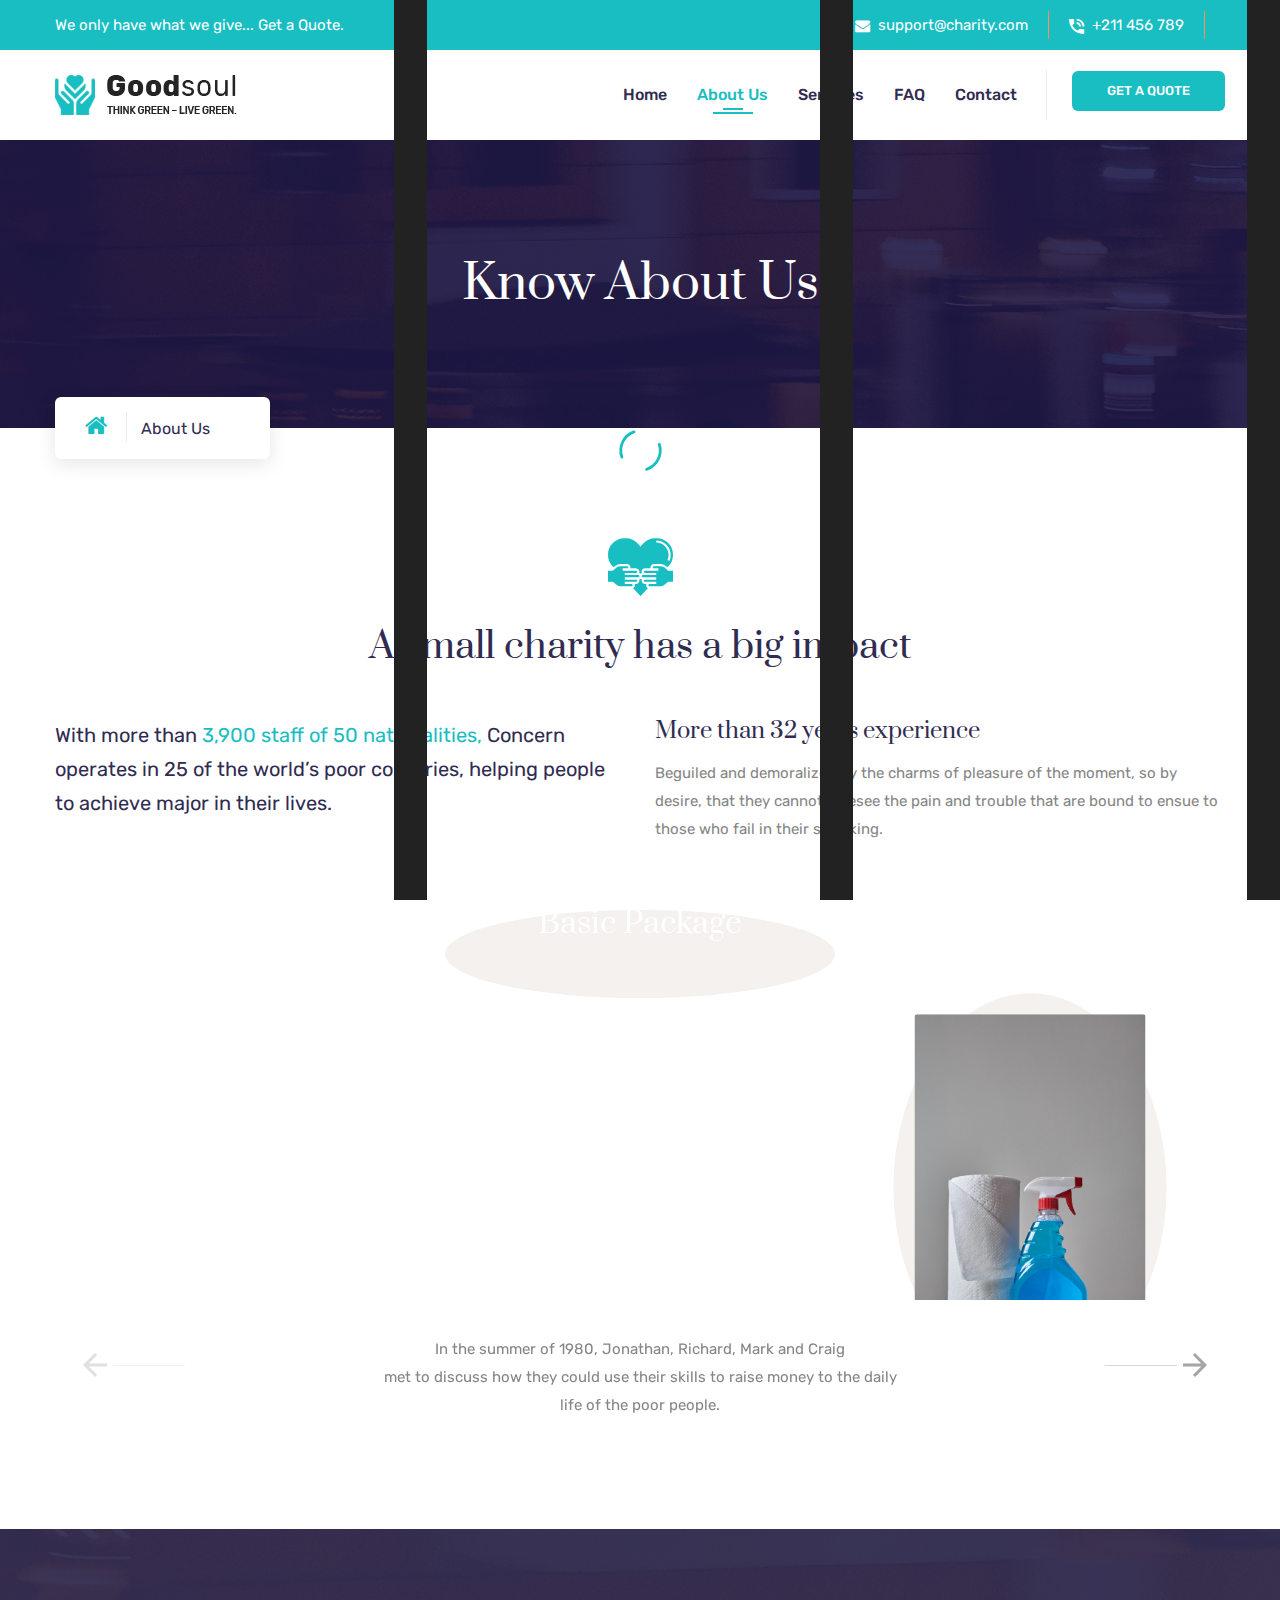
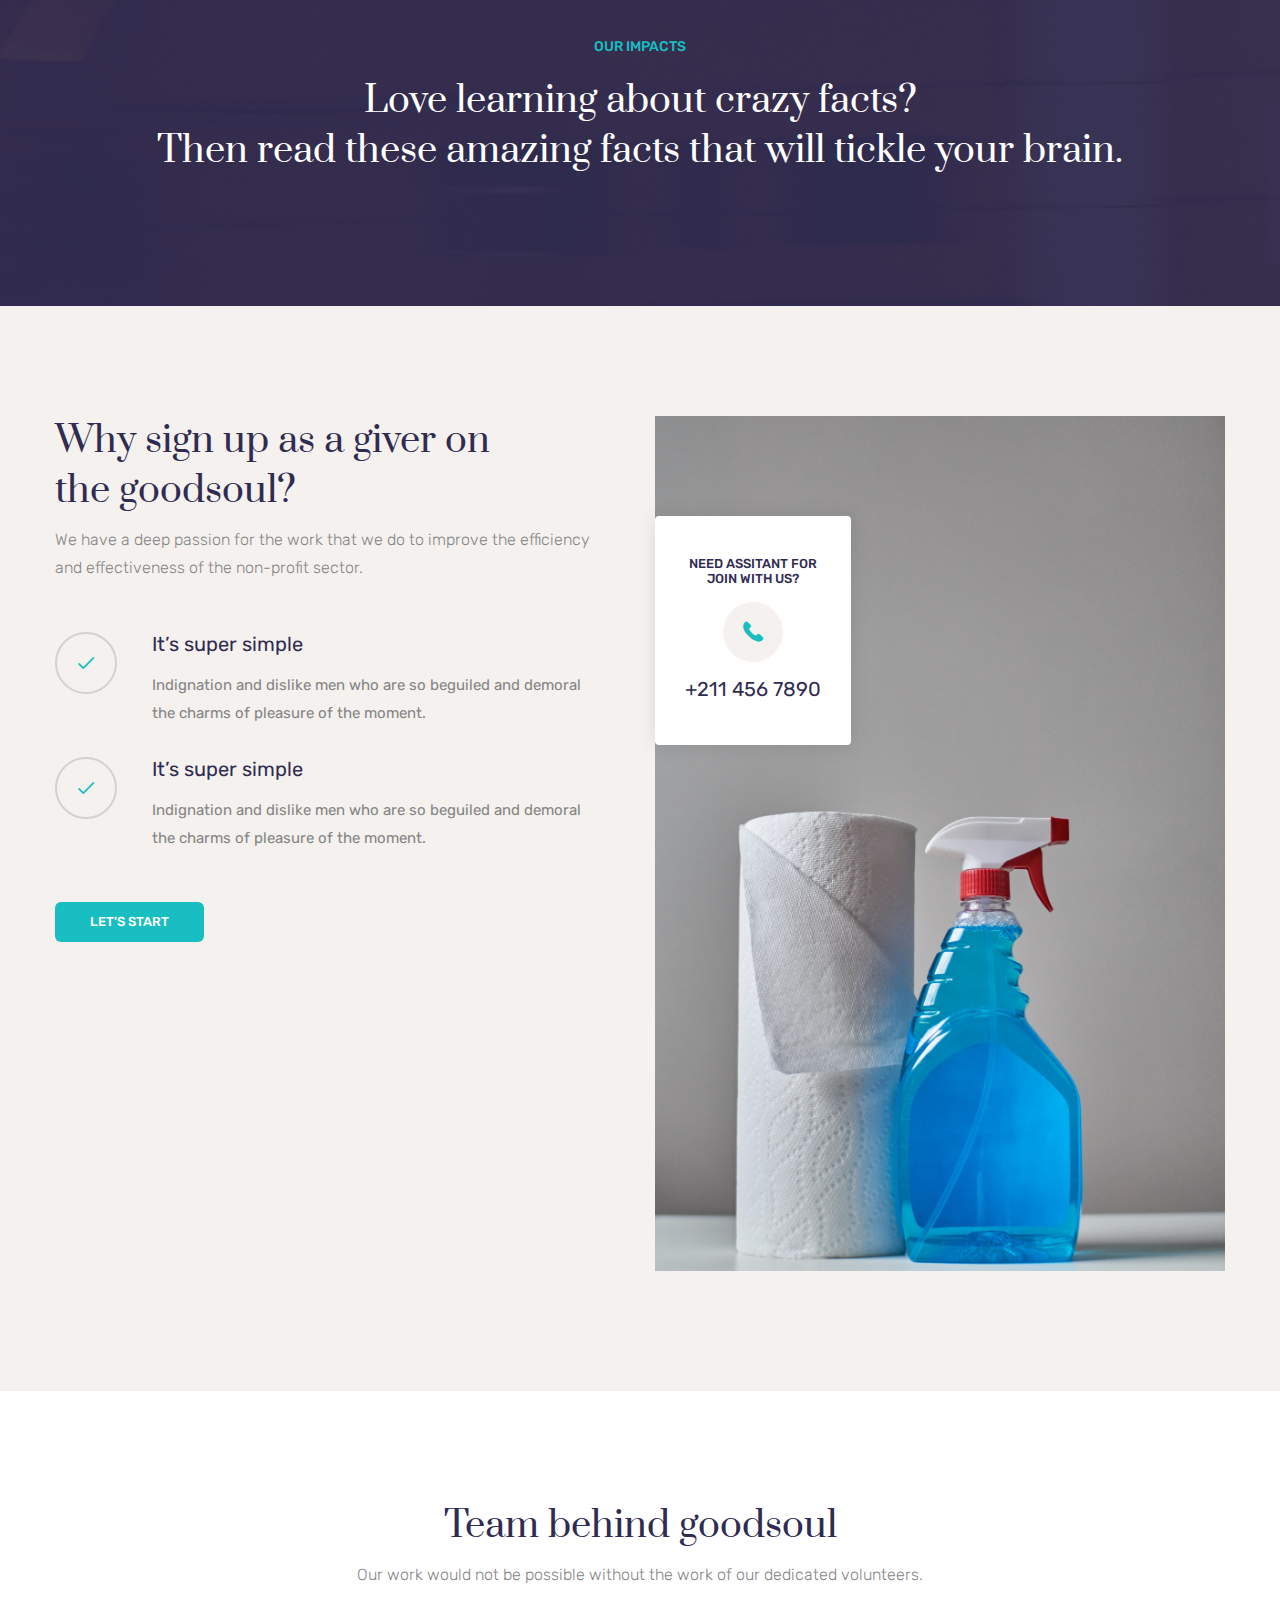
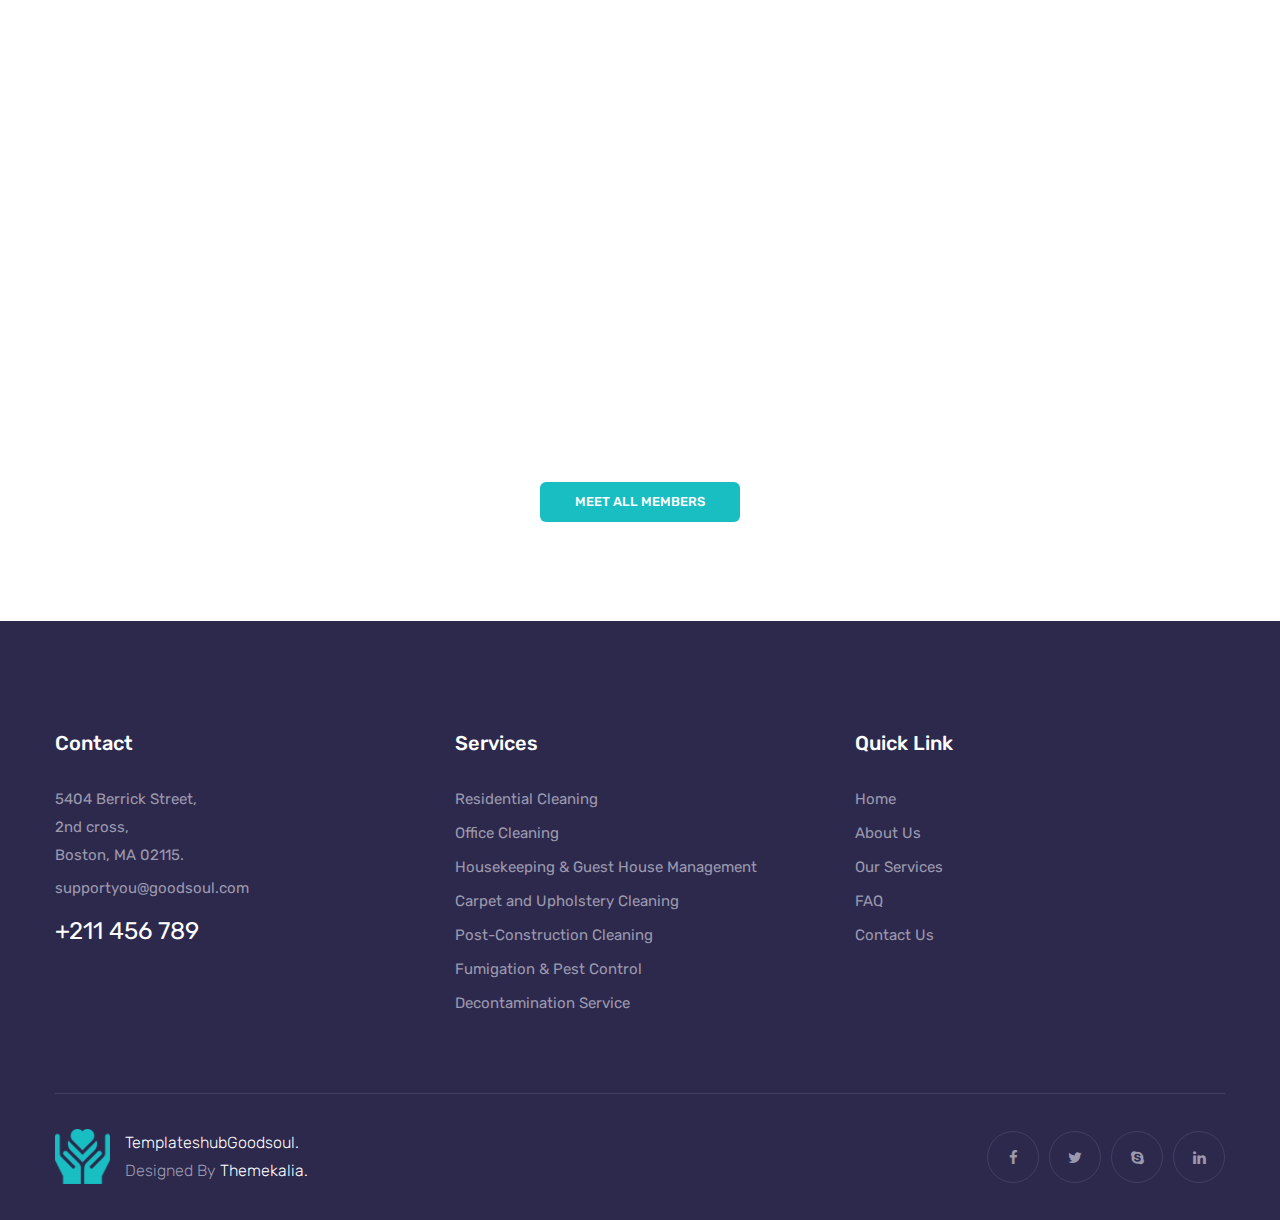
==== about.html @ 84ba0599 "[ Initial commit ]." ====
<!DOCTYPE html>
<html lang="en">

<!-- Goodsoul_html/about.html  20 Nov 2019 03:30:27 GMT -->
<head>
<meta charset="utf-8">
<title>Home cleaning  - About.</title>

<link rel="shortcut icon" href="images/favicon.png" type="image/x-icon">
<link rel="icon" href="images/favicon.png" type="image/x-icon">

<!-- Google Fonts -->
<link href="https://fonts.googleapis.com/css?family=Prata|Rubik:300,400,500,700&amp;display=swap" rel="stylesheet">

<!-- Stylesheets -->
<link href="css/bootstrap.css" rel="stylesheet">
<link href="css/jquery-ui.css" rel="stylesheet">
<link href="css/swiper.min.css" rel="stylesheet">
<link href="css/flaticon.css" rel="stylesheet">
<link href="css/font-awesome.css" rel="stylesheet">
<link href="css/animate.css" rel="stylesheet">
<link href="css/custom-animate.css" rel="stylesheet">
<link href="css/jquery.fancybox.min.css" rel="stylesheet">
<link href="css/owl.css" rel="stylesheet">
<link href="css/style.css" rel="stylesheet">
<link href="css/responsive.css" rel="stylesheet">

<!-- Responsive -->
<meta http-equiv="X-UA-Compatible" content="IE=edge">
<meta name="viewport" content="width=device-width, initial-scale=1.0, maximum-scale=1.0, user-scalable=0">
<!--[if lt IE 9]><script src="https://cdnjs.cloudflare.com/ajax/libs/html5shiv/3.7.3/html5shiv.js"></script><![endif]-->
<!--[if lt IE 9]><script src="js/respond.js"></script><![endif]-->
</head>

<body>

<div class="page-wrapper">
    <!-- Preloader -->
    <div class="loader-wrap">
        <div class="preloader style-five"></div>
        <div class="layer layer-one"><span class="overlay"></span></div>
        <div class="layer layer-two"><span class="overlay"></span></div>        
        <div class="layer layer-three"><span class="overlay"></span></div>        
    </div>
    
    <!-- Main Header-->
    <header class="main-header">
        <!-- Top bar -->
        <div class="top-bar theme-bg">
            <div class="auto-container">
                <div class="wrapper-box">
                    <div class="left-content">
                       <!--  <div class="language-switcher">
                            <div class="languages">
                                <span class="current" title="English">En</span>
                                <span class="hover">English</span>
                                <ul>
                                <li><a href="#">English</a></li>
                                    <li><a href="#">Hindi</a></li>
                                    <li><a href="#">Tamil</a></li>
                                    <li><a href="#">Kannada</a></li>
                                    <li><a href="#">Gujarathi</a></li>
                                </ul>
                            </div>
                        </div> -->
                        <div class="text">We only have what we give... <a href="#" class="donate-box-btn">Get a Quote.</a></div>
                    </div>
                    <div class="right-content">
                        <ul class="contact-info">
                            <li><span class="flaticon-mail"></span><a href="mailto:support@charity.com">support@charity.com</a></li>
                            <li><span class="flaticon-phone"></span><a href="tel:+211456789">+211 456 789</a></li>
                        </ul>
                        <!-- <ul class="social-icon-one">
                            <li><a href="#"><span class="fa fa-facebook"></span></a></li>
                            <li><a href="#"><span class="fa fa-twitter"></span></a></li>
                            <li><a href="#"><span class="fa fa-skype"></span></a></li>
                        </ul> -->
                    </div>
                </div>                
            </div>
        </div>

        <!-- Header Upper -->
        <div class="header-upper">
            <div class="auto-container">
                <div class="wrapper-box">
                    <div class="logo-column">
                        <div class="logo-box">
                            <div class="logo"><a href="index.html"><img src="images/logo-9.png" alt="" title=""></a></div>
                        </div>
                    </div>
                    <div class="right-column">
                        <div class="option-wrapper">
                            <div class="nav-outer">
                                
                                <!-- Main Menu -->
                                <nav class="main-menu navbar-expand-xl navbar-dark">
                                    
                                    <div class="collapse navbar-collapse">
                                        <ul class="navigation">
                                            <li><a href="index.html">Home</a>
                                                <!-- <ul>
                                                    <li><a href="index.html">Main Home</a></li>
                                                    <li><a href="index.html">Volunteer Home</a></li>
                                                    <li><a href="index-4.html">Charity Home</a></li>
                                                    <li><a href="index-5.html">Ecology Home</a></li>
                                                    <li><a href="index-6.html">Education Home</a></li>
                                                </ul> -->
                                            </li>

                                            <li class="current"><a href="#">About Us</a></li>

                                            <li class="dropdown"><a href="#">Services</a>
                                                <ul>
                                                    <li><a href="causes-1.html">Residential Cleaning</a></li>
                                                    <li><a href="causes-2.html">Office Cleaning</a></li>
                                                    <li><a href="causes-3.html">Housekeeping & Guest House Management</a></li>
                                                    <li><a href="cause-details.html">Post-Construction Cleaning</a></li>
                                                    <li><a href="cause-details.html">Carpet and Upholstery Cleaning</a></li>
                                                    <li><a href="cause-details.html">Floor Maintenance & Restoration</a></li>
                                                    <li><a href="cause-details.html">Fumigation & Pest Control</a></li>
                                                    <li><a href="cause-details.html">Decontamination Service</a></li>
                                                    <!-- <li><a href="cause-details.html">Single Cause</a></li> -->
                                                </ul>
                                            </li>

                                            <li><a href="faq.html">FAQ</a></li>

                                            <li><a href="contact.html">Contact</a></li>
                                        </ul>
                                    </div>
                                </nav><!-- Main Menu End-->
                            </div>
                            <!--Search Box-->
                            <!-- <div class="search-box-outer">
                                <div class="dropdown">
                                    <button class="search-box-btn dropdown-toggle" type="button" id="dropdownMenu3" data-toggle="dropdown" aria-haspopup="true" aria-expanded="false"><span class="fa fa-search"></span></button>
                                    <ul class="dropdown-menu pull-right search-panel" aria-labelledby="dropdownMenu3">
                                        <li class="panel-outer">
                                            <div class="form-container">
                                                <form method="post" action="http://steelthemes.com/demo/html/Goodsoul_html/blog.html">
                                                    <div class="form-group">
                                                        <input type="search" name="field-name" value="" placeholder="Search...." required="">
                                                        <button type="submit" class="search-btn"><span class="fa fa-search"></span></button>
                                                    </div>
                                                </form>
                                            </div>
                                        </li>
                                    </ul>
                                </div>
                            </div>
                            <div class="cart-btn">
                                <div class="cart-icon"><span class="flaticon-bag"></span><span class="item-count">0</span></div>
                            </div>
                            <div class="navbar-btn-wrap">
                                <button class="anim-menu-btn">
                                  <i class="flaticon-menu"></i>
                                </button>
                            </div> -->
                            <div class="link-btn">
                                <a href="#" class="theme-btn btn-style-four donate-box-btn"><span>Get a Quote</span></a>
                            </div>
                        </div>
                    </div>
                </div>
            </div>
        </div>
        <!--End Header Upper-->

        <!--End Header Upper-->
        <div class="sticky-header">
            <div class="auto-container">
                <div class="wrapper-box">
                    <div class="logo-column">
                        <div class="logo-box">
                            <div class="logo"><a href="index.html"><img src="images/logo-9.png" alt="" title=""></a></div>
                        </div>
                    </div>
                    <div class="menu-column">
                        <div class="nav-outer">
                            
                            <div class="nav-inner">

                                <!-- Main Menu -->
                                <nav class="main-menu navbar-expand-xl navbar-dark">
                                    
                                    <div class="collapse navbar-collapse">
                                        <ul class="navigation">
                                        </ul>
                                    </div>
                                </nav><!-- Main Menu End-->

                            </div>
                        </div>
                    </div>
                </div>
            </div>
        </div>

        <!-- Mobile Menu  -->
        <div class="mobile-menu style-one">
            <div class="menu-box">
                <div class="logo"><a href="index.html"><img src="images/logo-9.png" alt=""></a></div>
                <!-- Main Menu -->
                <nav class="main-menu navbar-expand-xl navbar-dark">
                    <div class="navbar-header">
                        <!-- Toggle Button -->      
                        <button type="button" class="navbar-toggle" data-toggle="collapse" data-target="#navbarSupportedContent" aria-controls="navbarSupportedContent" aria-expanded="false" aria-label="Toggle navigation">
                            <span class="flaticon-menu"></span>
                        </button>
                    </div>
                    
                    <div class="collapse navbar-collapse" id="navbarSupportedContent">
                        <ul class="navigation">
                            
                        </ul>
                    </div>
                </nav>
                <!-- Main Menu End-->
                <!--Search Box-->
                <div class="search-box-outer">
                    <div class="dropdown">
                        <button class="search-box-btn dropdown-toggle" type="button" id="dropdownMenu4" data-toggle="dropdown" aria-haspopup="true" aria-expanded="false"><span class="fa fa-search"></span></button>
                        <ul class="dropdown-menu pull-right search-panel" aria-labelledby="dropdownMenu4">
                            <li class="panel-outer">
                                <div class="form-container">
                                    <form method="post" action="http://steelthemes.com/demo/html/Goodsoul_html/blog.html">
                                        <div class="form-group">
                                            <input type="search" name="field-name" value="" placeholder="Search...." required="">
                                            <button type="submit" class="search-btn"><span class="fa fa-search"></span></button>
                                        </div>
                                    </form>
                                </div>
                            </li>
                        </ul>
                    </div>
                </div>
            </div>     
                
        </div>
        <!-- End Mobile Menu -->

        <div class="nav-overlay">
            <div class="cursor"></div>
            <div class="cursor-follower"></div>
        </div>
    </header>
    <!-- End Main Header -->

    <!-- Hidden Sidebar -->
    <section class="hidden-sidebar close-sidebar">
        <div class="wrapper-box">
            <div class="hidden-sidebar-close"><span class="flaticon-cross"></span></div>
            <div class="logo"><a href="#"><img src="images/logo-9.png" alt=""></a></div>
            <div class="content">
                <div class="about-widget-four sidebar-widget">
                    <h3>To improve learning environment in primary schools</h3>
                    <div class="text">We denounce with righteous indignation and dislike men who we are to beguiled demoralized by the charms of pleasures that moment, so we blinded desires, that they indignations.</div>
                </div>
                <!-- News Widget -->
                <div class="news-widget-two sidebar-widget">
                    <div class="widget-title">News & Updates</div>
                    <div class="post-wrapper">
                        <div class="image"><a href="blog-details.html"><img src="images/resource/post-thumb-1.jpg" alt=""></a></div>
                        <div class="category">LIFE SAVING</div>
                        <h4><a href="blog-details.html">Goodsoul partners with lafarge on national literacy competition</a></h4>
                    </div>
                    <div class="post-wrapper">
                        <div class="image"><a href="blog-details.html"><img src="images/resource/post-thumb-2.jpg" alt=""></a></div>
                        <div class="category">Education</div>
                        <h4><a href="blog-details.html">Goodsoul improves education infrastructure</a></h4>
                    </div>
                </div>
                <!-- Newsletter Widget -->
                <div class="newsletter-widget-two">
                    <div class="widget-title">Newsletter Subscription</div>
                    <form action="#">
                        <input type="email" placeholder="Enter Email Address">
                        <button class="theme-btn btn-style-four w-100"><i class="flaticon-next"></i><span>Subscribe Us</span></button>
                    </form>
                </div>
            </div>
        </div>
    </section>

    <!-- Page Title -->
    <section class="page-title" style="background-image:url(images/background/new/aboutus-img-header.jpg)">
        <div class="auto-container">
            <div class="content-box">
                <h1>Know About Us</h1>
                <ul class="bread-crumb">
                    <li><a class="home" href="index.html"><span class="fa fa-home"></span></a></li>
                    <li>About Us</li>
                </ul>
            </div>
        </div>
    </section>

    <!-- History Section -->
    <section class="history-section">
        <div class="auto-container">
            <div class="description">
                <div class="top-content text-center">
                    <div class="icon-box"><span class="flaticon-hands-and-gestures"></span></div>
                    <h1>A small charity has a big impact</h1>
                </div>
                <div class="row">
                    <div class="col-lg-6">
                        <h4>With more than <span>3,900 staff of 50 nationalities,</span> Concern operates in 25 of the world’s poor countries, helping people to achieve major in their lives.</h4>
                    </div>
                    <div class="col-lg-6">
                        <h3>More than 32 years experience </h3>
                        <div class="text">Beguiled and demoralized by the charms of pleasure of the moment, so by desire, that they cannot foresee the pain and trouble that are bound to ensue   to those who fail in their shrinking.</div>
                    </div>
                </div>
            </div> 
            <div class="history-carousel">
                <div class="swiper-container history-image">
                    <div class="swiper-wrapper">
                        <div class="swiper-slide">
                            <div class="image">
                                <img src="images/background/new/index-img-4.jpg" alt="">
                                <div class="year">Basic Package</div>
                            </div>
                        </div>
                        <div class="swiper-slide">
                            <div class="image">
                                <img src="images/background/new/index-img-5.jpg" alt="">
                                <div class="year">Advanced Package</div>
                            </div>
                        </div>
                        <div class="swiper-slide">
                            <div class="image">
                                <img src="images/background/new/about-us-img.jpg" alt="">
                                <div class="year">Custom Package</div>
                            </div>
                        </div>

                        <!-- <div class="swiper-slide">
                            <div class="image">
                                <img src="images/resource/image-15.jpg" alt="">
                                <div class="year">1978</div>
                            </div>
                        </div>
                        <div class="swiper-slide">
                            <div class="image">
                                <img src="images/resource/image-16.jpg" alt="">
                                <div class="year">1978</div>
                            </div>
                        </div>
                        <div class="swiper-slide">
                            <div class="image">
                                <img src="images/resource/image-17.jpg" alt="">
                                <div class="year">1978</div>
                            </div>
                        </div>
                        <div class="swiper-slide">
                            <div class="image">
                                <img src="images/resource/image-15.jpg" alt="">
                                <div class="year">1978</div>
                            </div>
                        </div>
                        <div class="swiper-slide">
                            <div class="image">
                                <img src="images/resource/image-16.jpg" alt="">
                                <div class="year">1978</div>
                            </div>
                        </div>
                        <div class="swiper-slide">
                            <div class="image">
                                <img src="images/resource/image-17.jpg" alt="">
                                <div class="year">1978</div>
                            </div>
                        </div> -->


                    </div>
                </div>
                <div class="swiper-container history-content">
                    <div class="swiper-wrapper">
                        <div class="swiper-slide">
                            <div class="text">In the summer of 1980, Jonathan, Richard, Mark and Craig <br>met to discuss how they could use their skills to raise money to the  daily <br>life of the poor people.</div>
                        </div>
                        <div class="swiper-slide">
                            <div class="text">In the summer of 1980, Jonathan, Richard, Mark and Craig <br>met to discuss how they could use their skills to raise money to the  daily <br>life of the poor people.</div>
                        </div>
                        <div class="swiper-slide">
                            <div class="text">In the summer of 1980, Jonathan, Richard, Mark and Craig <br>met to discuss how they could use their skills to raise money to the  daily <br>life of the poor people.</div>
                        </div>

                        <!-- <div class="swiper-slide">
                            <div class="text">In the summer of 1980, Jonathan, Richard, Mark and Craig <br>met to discuss how they could use their skills to raise money to the  daily <br>life of the poor people.</div>
                        </div>
                        <div class="swiper-slide">
                            <div class="text">In the summer of 1980, Jonathan, Richard, Mark and Craig <br>met to discuss how they could use their skills to raise money to the  daily <br>life of the poor people.</div>
                        </div>
                        <div class="swiper-slide">
                            <div class="text">In the summer of 1980, Jonathan, Richard, Mark and Craig <br>met to discuss how they could use their skills to raise money to the  daily <br>life of the poor people.</div>
                        </div>
                        <div class="swiper-slide">
                            <div class="text">In the summer of 1980, Jonathan, Richard, Mark and Craig <br>met to discuss how they could use their skills to raise money to the  daily <br>life of the poor people.</div>
                        </div>
                        <div class="swiper-slide">
                            <div class="text">In the summer of 1980, Jonathan, Richard, Mark and Craig <br>met to discuss how they could use their skills to raise money to the  daily <br>life of the poor people.</div>
                        </div>
                        <div class="swiper-slide">
                            <div class="text">In the summer of 1980, Jonathan, Richard, Mark and Craig <br>met to discuss how they could use their skills to raise money to the  daily <br>life of the poor people.</div>
                        </div> -->

                    </div>
                    <div class="swiper-nav-button">
                        <!-- Add Arrows -->
                        <div class="swiper-button-next"><i class="flaticon-next"></i></div>
                        <div class="swiper-button-prev"><i class="flaticon-next"></i></div>
                    </div>
                </div>
            </div>               
        </div>
    </section>

    <!-- Funfact Section -->
    <section class="funfacts-section-two style-two" style="background-image: url(images/background/new/aboutus-img-header.jpg);">
        <div class="auto-container">
            <div class="sec-title text-center light">
                <h5>Our Impacts</h5>
                <h1>Love learning about crazy facts? <br>Then read these amazing facts that will tickle your brain.</h1>
            </div>

            <!-- <div class="outer-box">
                <div class="funfact-wrapper row">
                    <!--Column
                    <div class="col-lg-4 counter-block-two wow fadeInUp" data-wow-delay="300ms">
                        <div class="inner-box">
                            <div class="count-box">
                                <span class="prefix"></span><span class="count-text" data-speed="3000" data-stop="2.5">0</span><span class="affix">K</span>
                            </div>
                            <div class="text">Beneficiaries of <br>goodsoul</div>
                        </div>
                    </div>
                    <!--Column
                    <div class="col-lg-4 counter-block-two wow fadeInUp" data-wow-delay="600ms">
                        <div class="inner-box">
                            <div class="count-box">
                                <span class="prefix"></span><span class="count-text" data-speed="3000" data-stop="985">0</span><span class="affix"></span>
                            </div>
                            <div class="text">Happy Donators & <br>Contributors</div>
                        </div>
                    </div>
                    <!--Column
                    <div class="col-lg-4 counter-block-two wow fadeInUp" data-wow-delay="300ms">
                        <div class="inner-box">
                            <div class="count-box">
                                <span class="prefix"></span><span class="count-text" data-speed="3000" data-stop="147">0</span><span class="affix"></span>
                            </div>
                            <div class="text">Lovely Volunteers <br>Involved</div>
                        </div>
                    </div>
                </div>
            </div> -->

        </div>
    </section>

    <!-- Why Choose Us Section -->
    <section class="whychoose-us-section">
        <div class="auto-container">
            <div class="row">
                <div class="col-lg-6">
                    <div class="sec-title">
                        <h1>Why sign up as a giver on <br>the goodsoul?</h1>
                        <div class="text">We have a deep passion for the work that we do to improve the efficiency <br>and effectiveness of the non-profit sector.</div>
                    </div>
                    <div class="whychoose-us-block">
                        <div class="icon-box"><span class="flaticon-tick"></span></div>
                        <div class="content">
                            <h4>It’s super simple</h4>
                            <div class="text">Indignation and dislike men who are so beguiled and demoral <br>the charms of pleasure of the moment.</div>
                        </div>
                    </div>
                    <div class="whychoose-us-block">
                        <div class="icon-box"><span class="flaticon-tick"></span></div>
                        <div class="content">
                            <h4>It’s super simple</h4>
                            <div class="text">Indignation and dislike men who are so beguiled and demoral <br>the charms of pleasure of the moment.</div>
                        </div>
                    </div>
                    <div class="link-btn"><a href="#" class="theme-btn btn-style-four"><span>Let's Start</span></a></div>
                </div>
                <div class="col-lg-6">
                    <div class="image-block">
                        <img src="images/background/new/index-img-5.jpg" alt="">
                        <div class="contact-info-two">
                            <h5>Need assitant for <br>join with us?</h5>
                            <div class="icon-box"><span class="flaticon-phone-1"></span></div>
                            <div class="phone-number"><a href="tel:+2114567890">+211 456 7890</a></div>
                        </div>
                        <!-- <div class="logo-box"><div class="image wow zoomIn" data-wow-delay="500ms"><img src="images/resource/logo-icon.png" alt=""></div></div>
                        <div class="video-box"><img src="images/resource/image-19.jpg" alt=""><a href="https://www.youtube.com/watch?v=nfP5N9Yc72A&amp;t=28s" class="overlay-link lightbox-image video-fancybox video-btn"><span class="flaticon-multimedia-1"></span></a></div> -->
                    </div>
                </div>
            </div>
        </div>
    </section>

    <!-- Team Section -->
    <section class="team-section style-two">
        <div class="auto-container">
            <div class="sec-title text-center">
                <h1>Team behind goodsoul</h1>
                <div class="text">Our work would not be possible without the work of our dedicated volunteers.</div>
            </div>
            <div class="row">
                <!-- Team Blokc One -->
                <div class="col-lg-4 team-block-one">
                    <div class="inner-box wow fadeInDown" data-wow-delay="200ms">
                        <div class="image"><a href="#"><img src="images/resource/team-1.jpg" alt=""></a></div>
                        <div class="lower-content">
                            <h4> <a href="#">Benjie Alphonso</a></h4>
                            <div class="designation">Founder</div>
                        </div>
                        <ul class="social-icon-two">
                            <li><a href="#"><span class="fa fa-facebook"></span></a></li>
                            <li><a href="#"><span class="fa fa-twitter"></span></a></li>
                            <li><a href="#"><span class="fa fa-skype"></span></a></li>
                            <li><a href="#"><span class="fa fa-linkedin"></span></a></li>
                        </ul>
                    </div>
                </div>
                <!-- Team Blokc One -->
                <div class="col-lg-4 team-block-one">
                    <div class="inner-box wow fadeInUp" data-wow-delay="400ms">
                        <div class="image"><a href="#"><img src="images/resource/team-2.jpg" alt=""></a></div>
                        <div class="lower-content">
                            <h4> <a href="#">Ivor Herbert</a></h4>
                            <div class="designation">Manager</div>
                        </div>
                        <ul class="social-icon-two">
                            <li><a href="#"><span class="fa fa-facebook"></span></a></li>
                            <li><a href="#"><span class="fa fa-twitter"></span></a></li>
                            <li><a href="#"><span class="fa fa-skype"></span></a></li>
                            <li><a href="#"><span class="fa fa-linkedin"></span></a></li>
                        </ul>
                    </div>
                </div>
                <!-- Team Blokc One -->
                <div class="col-lg-4 team-block-one">
                    <div class="inner-box wow fadeInDown" data-wow-delay="200ms">
                        <div class="image"><a href="#"><img src="images/resource/team-3.jpg" alt=""></a></div>
                        <div class="lower-content">
                            <h4> <a href="#">Merlin Judson</a></h4>
                            <div class="designation">Ground Person</div>
                        </div>
                        <ul class="social-icon-two">
                            <li><a href="#"><span class="fa fa-facebook"></span></a></li>
                            <li><a href="#"><span class="fa fa-twitter"></span></a></li>
                            <li><a href="#"><span class="fa fa-skype"></span></a></li>
                            <li><a href="#"><span class="fa fa-linkedin"></span></a></li>
                        </ul>
                    </div>
                </div>
            </div>
            <div class="link-btn text-center"><a href="#" class="theme-btn btn-style-four"><span>Meet All Members</span></a></div>
        </div>
    </section>

    <!-- Client section
    <section class="client-section style-three">
        <div class="auto-container">
            <div class="sec-title text-center">
                <h1>Who contributed with us?</h1>
                <div class="text">The following  list of people contributed their 100%  support to help our thousands of causes.</div>
            </div>
            <div class="sponsors-carousel owl-carousel owl-theme owl-nav-none owl-dots-none">
                <div class="image" data-toggle="tooltip" data-placement="top" title="media partner"><a href="#"><img src="images/clients/client-1.png" alt=""></a></div>
                <div class="image" data-toggle="tooltip" data-placement="top" title="media partner"><a href="#"><img src="images/clients/client-2.png" alt=""></a></div>
                <div class="image" data-toggle="tooltip" data-placement="top" title="media partner"><a href="#"><img src="images/clients/client-3.png" alt=""></a></div>
                <div class="image" data-toggle="tooltip" data-placement="top" title="media partner"><a href="#"><img src="images/clients/client-4.png" alt=""></a></div>
                <div class="image" data-toggle="tooltip" data-placement="top" title="media partner"><a href="#"><img src="images/clients/client-5.png" alt=""></a></div>
            </div>
            <div class="text-two text-center">To learn about becoming a partner, contact us at: <a href="mailto:support@goodsoul.com">support@goodsoul.com</a> or <a href="tel:+8889991234">1-888-999-1234</a></div>
        </div>
    </section> -->

    <!-- Main Footer -->
    <footer class="main-footer">
        <div class="auto-container">
            <div class="widget-wrapper">
                <div class="row">
                    <!-- Contact Widget -->
                    <div class="col-lg-4 col-md-6 contact-widget footer-widget">
                        <h4 class="widget-title">Contact</h4>
                        <ul>
                            <li>5404 Berrick Street, <br> 2nd cross, <br>Boston, MA 02115.</li>
                            <li><a href="mailto:support@goodsoul.com">supportyou@goodsoul.com </a></li>
                        </ul>   
                        <h3><a href="tel:+211456789">+211 456 789</a></h3>                 
                    </div>
                    <!-- About Widget -->
                    <div class="col-lg-4 col-md-6 about-widget footer-widget">
                        <h4 class="widget-title">Services</h4>
                        <ul>
                            <li><a href="#">Residential Cleaning</a></li>
                            <li><a href="#">Office Cleaning</a></li>
                            <li><a href="#">Housekeeping & Guest House Management</a></li>
                            <li><a href="#">Carpet and Upholstery Cleaning</a></li>
                            <li><a href="#">Post-Construction Cleaning</a></li>
                            <li><a href="#">Fumigation & Pest Control</a></li>
                            <li><a href="#">Decontamination Service</a></li>
                        </ul>                
                    </div>
                    <!-- Link Widget -->
                    <div class="col-lg-4 col-md-6 link-widget footer-widget">
                        <h4 class="widget-title">Quick Link</h4>
                        <ul>
                            <li><a href="#">Home</a></li>
                            <li><a href="#">About Us</a></li>
                            <li><a href="#">Our Services</a></li>
                            <li><a href="#">FAQ</a></li>
                            <li><a href="#">Contact Us</a></li>
                        </ul>               
                    </div>
                    <!-- Newsletter Widget 
                    <div class="col-lg-3 col-md-6 newsletter-widget footer-widget">
                        <h4 class="widget-title">Newsletter</h4>
                        <div class="text">Subscribe us and get latest news & <br>upcoming events.</div>
                        <form action="#">
                            <input type="email" placeholder="Emial Address...">
                            <button class="submin-btn"><span class="flaticon-next"></span>Subscribe Us</button>
                        </form>
                    </div> -->
                </div>
            </div>                
            <div class="footer-bottom">
                <div class="left-content">
                    <div class="icon"><img src="images/resource/logo-icon-2.png" alt=""></div>
                    <div class="copyright-text"><a href="templateshub.net">Templateshub</a><a href="#">Goodsoul.</a> <br>Designed By <a href="#">Themekalia.</a></div>
                </div>
                <div class="right-content">
                    <ul class="social-icon-three">
                        <li><a href="#"><span class="fa fa-facebook"></span></a></li>
                        <li><a href="#"><span class="fa fa-twitter"></span></a></li>
                        <li><a href="#"><span class="fa fa-skype"></span></a></li>
                        <li><a href="#"><span class="fa fa-linkedin"></span></a></li>
                    </ul>
                </div>
            </div>
        </div>
    </footer>

    <!--Scroll to top-->
    <div class="scroll-to-top scroll-to-target" data-target="html"><span class="icon flaticon-arrow"></span></div>

    <div id="donate-popup" class="donate-popup">
        
        <div class="popup-overlay"></div>

        <div class="donate-form-area">
            <div class="donate-form-wrapper">
                <div class="close-donate theme-btn"><span class="flaticon-close"></span></div>
                <div class="sec-title text-center">
                    <h1>Donate us to achive our goal</h1>
                    <div class="text">Beguiled and demoralized by the charms of pleasure of the moment, so by desire, <br>that they cannot foresee.</div>
                </div>

                <form  action="#" class="donate-form default-form">
                    <ul class="chicklet-list clearfix">
                        <li>
                            <input type="radio" id="donate-amount-1" name="donate-amount" />
                            <label for="donate-amount-1" data-amount="10" >$10</label>
                        </li>
                        <li>
                            <input type="radio" id="donate-amount-2" name="donate-amount" checked="checked" />
                            <label for="donate-amount-2" data-amount="20">$20</label>
                        </li>
                        <li>
                            <input type="radio" id="donate-amount-3" name="donate-amount" />
                            <label for="donate-amount-3" data-amount="50">$50</label>
                        </li>
                        <li>
                            <input type="radio" id="donate-amount-4" name="donate-amount" />
                            <label for="donate-amount-4" data-amount="100">$100</label>
                        </li>
                        <li class="other-amount">
                            <div class="input-container" data-message="Every dollar you donate helps end hunger."><input type="text" id="other-amount" placeholder="Other Amount"  />
                            </div>
                        </li>
                    </ul>

                    <h3>Donor Information</h3>

                    <div class="contact-form">
                        <div class="row clearfix">
                            <div class="col-md-6 col-sm-6 col-xs-12">
                                <div class="form-group">
                                    <input type="text" name="fname" placeholder="Full Name">
                                </div>
                            </div>
                            <div class="col-md-6 col-sm-6 col-xs-12">
                                <div class="form-group">
                                    <input type="text" name="fname" placeholder="Email Address">
                                </div>
                            </div>
                            <div class="col-md-6 col-sm-6 col-xs-12">
                                <div class="form-group">
                                    <input type="text" name="fname" placeholder="Contact">
                                </div>
                            </div>
                            <div class="col-md-6 col-sm-6 col-xs-12">
                                <div class="form-group">
                                    <select class="filters-selec form-controlt selectmenu" name="form_subject">
                                        <option value="*">Payment Via</option>
                                        <option value=".category-1">Cash</option>
                                        <option value=".category-2">Card</option>
                                        <option value=".category-2">Bank Transfer</option>
                                        <option value=".category-2">Other</option>
                                    </select>
                                </div>
                            </div>
                            <div class="col-md-12 col-sm-12 col-xs-12">
                                <div class="form-group d-flex align-items-center justify-content-between">
                                    <button class="theme-btn btn-style-four" type="submit"><span>Get a Quote</span></button>
                                    <div class="checkbox">
                                        <label>
                                            <input type="checkbox">
                                            <span>I would like to donate automatically repeat each month</span>
                                        </label>
                                    </div>
                                </div>
                            </div>  

                        </div>
                    </div>
                </form>
            </div>
                
        </div>
    </div>

</div>
<!--End pagewrapper-->



<!-- JS -->
<script src="js/jquery.js"></script>
<script src="js/popper.min.js"></script>
<script src="js/bootstrap.min.js"></script>
<script src="js/TweenMax.min.js"></script>
<script src="js/wow.js"></script>
<script src="js/owl.js"></script>
<script src="js/appear.js"></script>
<script src="js/swiper.min.js"></script>
<script src="js/jquery.fancybox.js"></script>
<script src="js/menu-nav-btn.js"></script>
<script src="js/jquery-ui.js"></script>
<!-- Custom JS -->
<script src="js/script.js"></script>

</body>

<!-- Goodsoul_html/about.html  20 Nov 2019 03:30:33 GMT -->
</html>
---- css/flaticon.css ----
/*
  	Flaticon icon font: Flaticon
  	Creation date: 23/10/2019 06:52
  	*/

@font-face {
  font-family: "Flaticon";
  src: url("../fonts/Flaticon.eot");
  src: url("../fonts/Flaticond41d.eot?#iefix") format("embedded-opentype"),
       url("../fonts/Flaticon.woff2") format("woff2"),
       url("../fonts/Flaticon.woff") format("woff"),
       url("../fonts/Flaticon.ttf") format("truetype"),
       url("../fonts/Flaticon.svg#Flaticon") format("svg");
  font-weight: normal;
  font-style: normal;
}

@media screen and (-webkit-min-device-pixel-ratio:0) {
  @font-face {
    font-family: "Flaticon";
    src: url("../fonts/Flaticon.svg#Flaticon") format("svg");
  }
}

[class^="flaticon-"]:before, [class*=" flaticon-"]:before,
[class^="flaticon-"]:after, [class*=" flaticon-"]:after {   
  font-family: Flaticon;
  font-style: normal;
}

.flaticon-devil:before { content: "\f100"; }
.flaticon-mail:before { content: "\f101"; }
.flaticon-phone:before { content: "\f102"; }
.flaticon-menu:before { content: "\f103"; }
.flaticon-multimedia:before { content: "\f104"; }
.flaticon-next:before { content: "\f105"; }
.flaticon-heart:before { content: "\f106"; }
.flaticon-fruit:before { content: "\f107"; }
.flaticon-reward:before { content: "\f108"; }
.flaticon-shield:before { content: "\f109"; }
.flaticon-point:before { content: "\f10a"; }
.flaticon-eye:before { content: "\f10b"; }
.flaticon-comment:before { content: "\f10c"; }
.flaticon-arrow:before { content: "\f10d"; }
.flaticon-menu-1:before { content: "\f10e"; }
.flaticon-maid:before { content: "\f10f"; }
.flaticon-multimedia-1:before { content: "\f110"; }
.flaticon-clock:before { content: "\f111"; }
.flaticon-love:before { content: "\f112"; }
.flaticon-login:before { content: "\f113"; }
.flaticon-user:before { content: "\f114"; }
.flaticon-tattoo:before { content: "\f115"; }
.flaticon-for-sale-1:before { content: "\f116"; }
.flaticon-world:before { content: "\f117"; }
.flaticon-hands-and-gestures:before { content: "\f118"; }
.flaticon-tick:before { content: "\f119"; }
.flaticon-phone-1:before { content: "\f11a"; }
.flaticon-heart-1:before { content: "\f11b"; }
.flaticon-refresh:before { content: "\f11c"; }
.flaticon-search:before { content: "\f11d"; }
.flaticon-arrow-1:before { content: "\f11e"; }
.flaticon-lgtb-1:before { content: "\f11f"; }
.flaticon-money-1:before { content: "\f120"; }
.flaticon-pin:before { content: "\f121"; }
.flaticon-heart-2:before { content: "\f122"; }
.flaticon-comment-1:before { content: "\f123"; }
.flaticon-folder:before { content: "\f124"; }
.flaticon-logo:before { content: "\f125"; }
.flaticon-minus:before { content: "\f126"; }
.flaticon-europe:before { content: "\f127"; }
.flaticon-arrow-2:before { content: "\f128"; }
.flaticon-ecology-and-environment:before { content: "\f129"; }
.flaticon-more:before { content: "\f12a"; }
.flaticon-link:before { content: "\f12b"; }
.flaticon-more-1:before { content: "\f12c"; }
.flaticon-user-1:before { content: "\f12d"; }
.flaticon-avatar:before { content: "\f12e"; }
.flaticon-search-1:before { content: "\f12f"; }
.flaticon-bag:before { content: "\f130"; }
.flaticon-next-1:before { content: "\f131"; }
.flaticon-book:before { content: "\f132"; }
.flaticon-share:before { content: "\f133"; }
.flaticon-quote:before { content: "\f134"; }
.flaticon-plus:before { content: "\f135"; }
.flaticon-close:before { content: "\f136"; }
.flaticon-cross:before { content: "\f137"; }
.flaticon-shop-1:before { content: "\f138"; }
.flaticon-check:before { content: "\f139"; }
.flaticon-cancel:before { content: "\f13a"; }
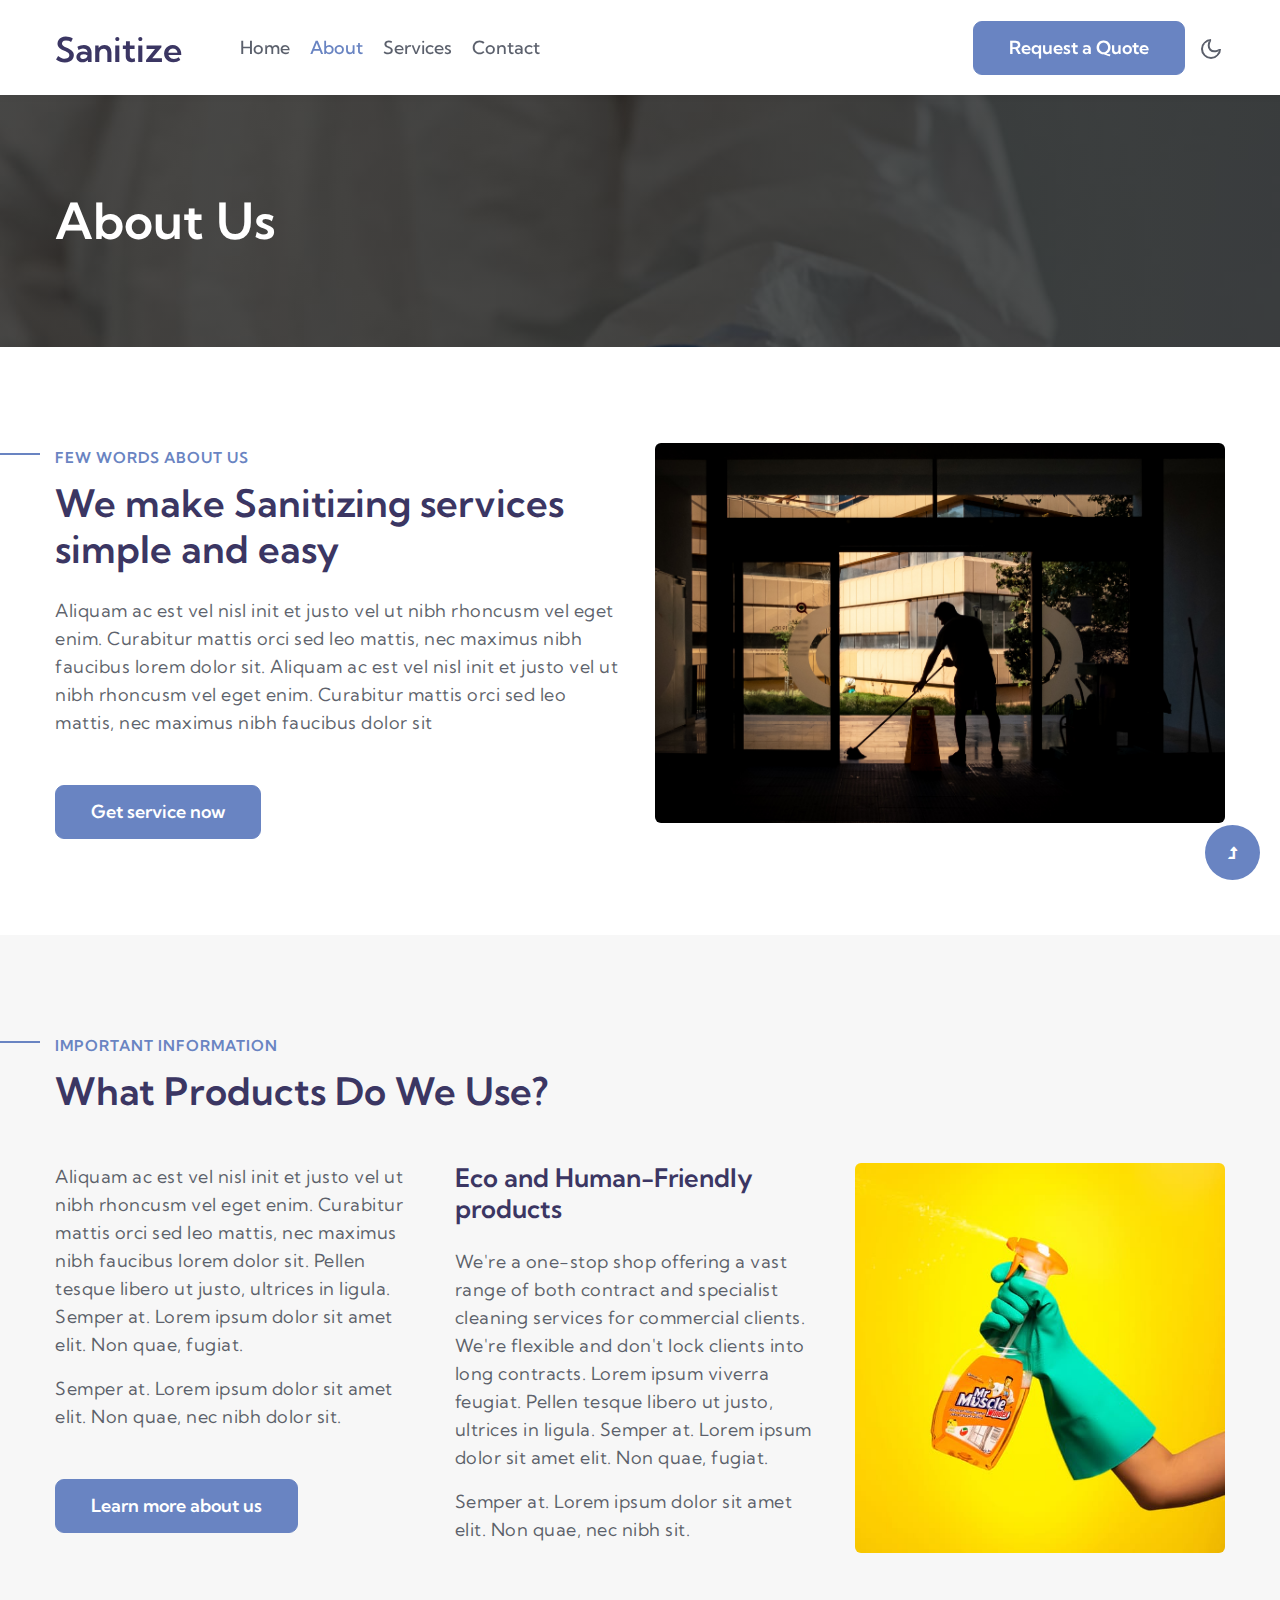
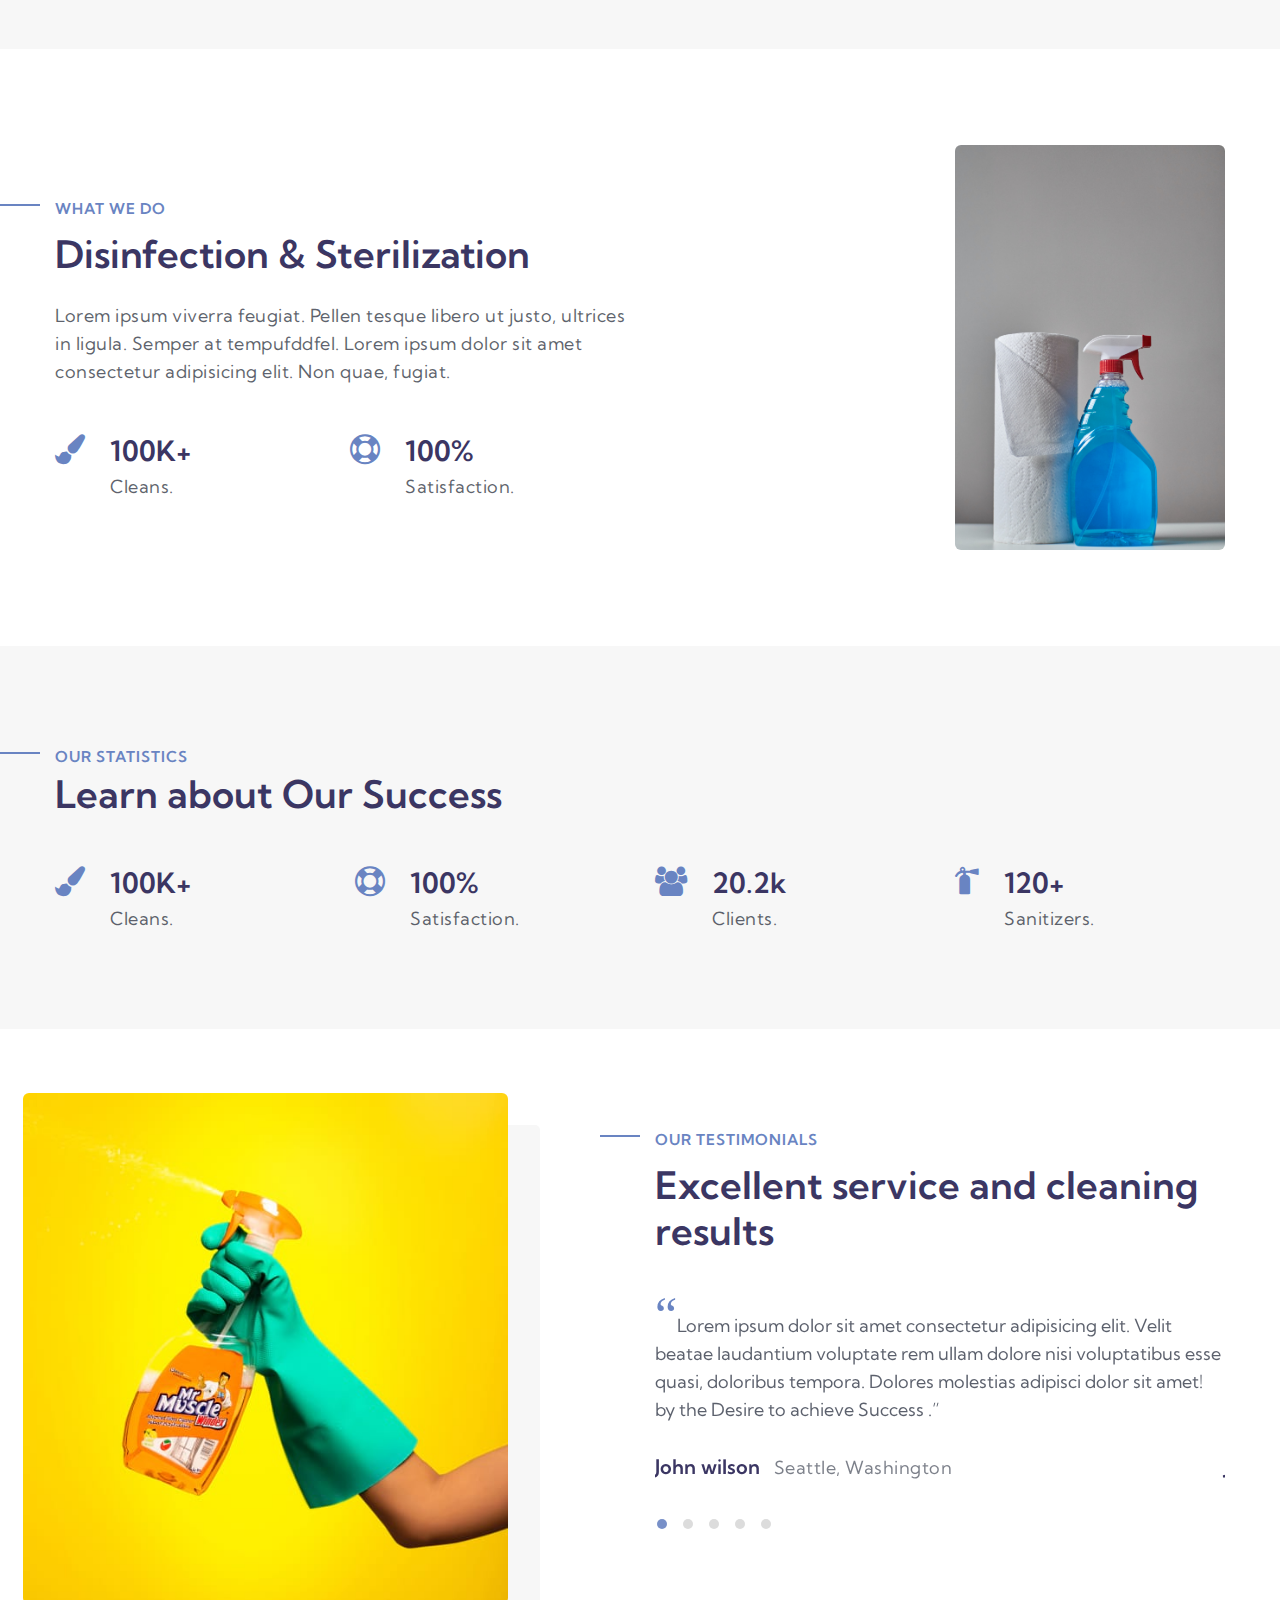
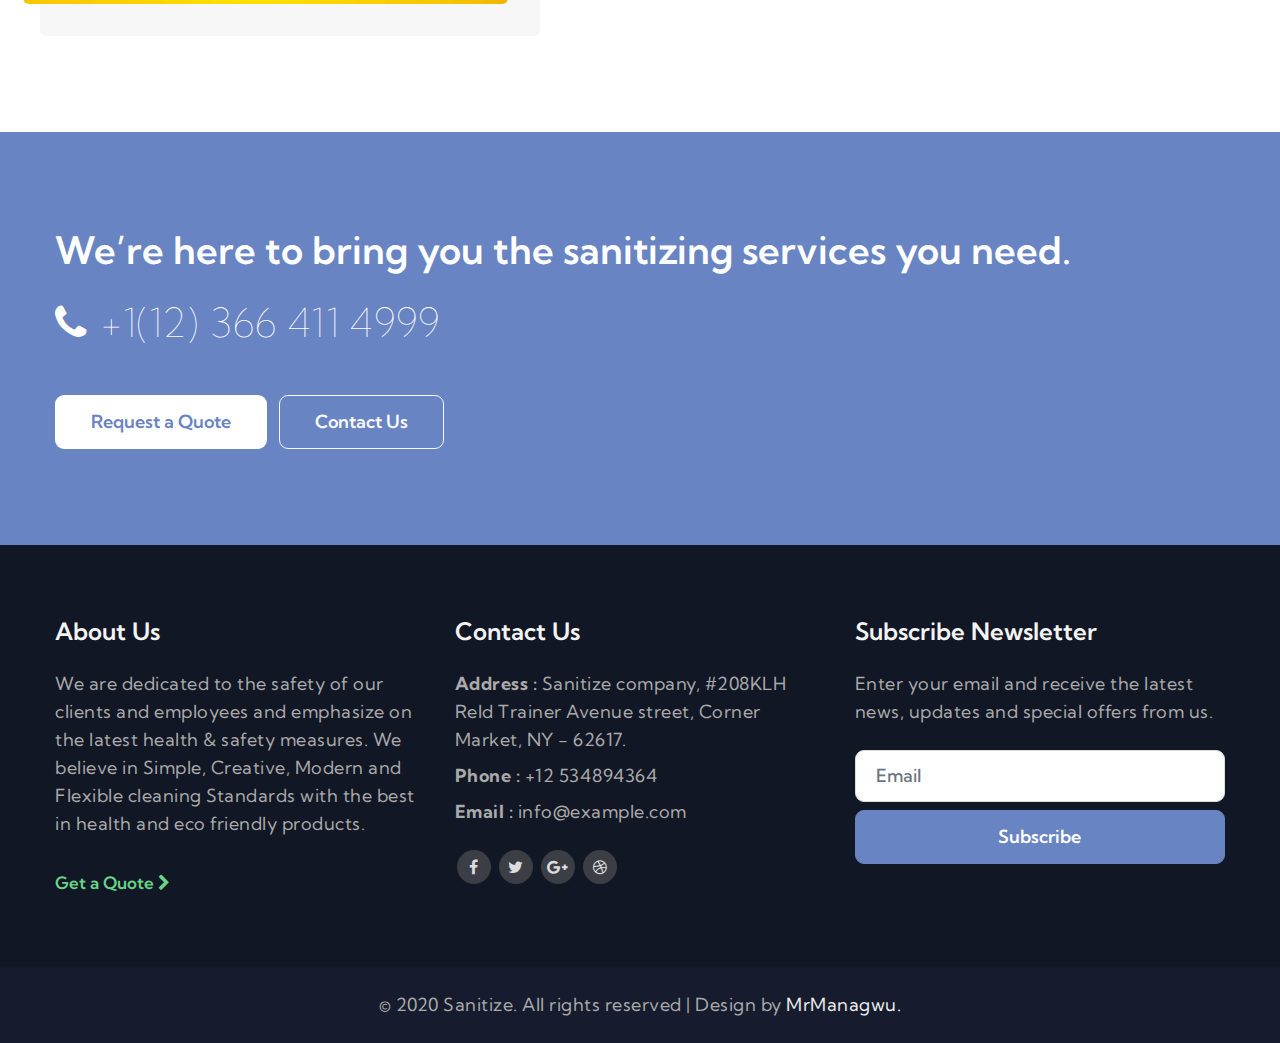
==== commit efbf015c: "[ Initial commit ]." ====
--- a/about.html
+++ b/about.html
@@ -1,762 +1,729 @@
-<!DOCTYPE html>
+<!--
+Author: W3layouts
+Author URL: http://w3layouts.com
+-->
+<!doctype html>
 <html lang="en">
-
-<!-- Goodsoul_html/about.html  20 Nov 2019 03:30:27 GMT -->
-<head>
-<meta charset="utf-8">
-<title>Home cleaning  - About.</title>
-
-<link rel="shortcut icon" href="images/favicon.png" type="image/x-icon">
-<link rel="icon" href="images/favicon.png" type="image/x-icon">
-
-<!-- Google Fonts -->
-<link href="https://fonts.googleapis.com/css?family=Prata|Rubik:300,400,500,700&amp;display=swap" rel="stylesheet">
-
-<!-- Stylesheets -->
-<link href="css/bootstrap.css" rel="stylesheet">
-<link href="css/jquery-ui.css" rel="stylesheet">
-<link href="css/swiper.min.css" rel="stylesheet">
-<link href="css/flaticon.css" rel="stylesheet">
-<link href="css/font-awesome.css" rel="stylesheet">
-<link href="css/animate.css" rel="stylesheet">
-<link href="css/custom-animate.css" rel="stylesheet">
-<link href="css/jquery.fancybox.min.css" rel="stylesheet">
-<link href="css/owl.css" rel="stylesheet">
-<link href="css/style.css" rel="stylesheet">
-<link href="css/responsive.css" rel="stylesheet">
-
-<!-- Responsive -->
-<meta http-equiv="X-UA-Compatible" content="IE=edge">
-<meta name="viewport" content="width=device-width, initial-scale=1.0, maximum-scale=1.0, user-scalable=0">
-<!--[if lt IE 9]><script src="https://cdnjs.cloudflare.com/ajax/libs/html5shiv/3.7.3/html5shiv.js"></script><![endif]-->
-<!--[if lt IE 9]><script src="js/respond.js"></script><![endif]-->
-</head>
-
-<body>
-
-<div class="page-wrapper">
-    <!-- Preloader -->
-    <div class="loader-wrap">
-        <div class="preloader style-five"></div>
-        <div class="layer layer-one"><span class="overlay"></span></div>
-        <div class="layer layer-two"><span class="overlay"></span></div>        
-        <div class="layer layer-three"><span class="overlay"></span></div>        
-    </div>
+  <head>
+    <!-- Required meta tags -->
+    <meta charset="utf-8">
+    <meta name="viewport" content="width=device-width, initial-scale=1, shrink-to-fit=no">
+
+    <title>Sanitize - Cleaning services category Bootstrap Responsive Web Template | About : W3layouts</title>
     
-    <!-- Main Header-->
-    <header class="main-header">
-        <!-- Top bar -->
-        <div class="top-bar theme-bg">
-            <div class="auto-container">
-                <div class="wrapper-box">
-                    <div class="left-content">
-                       <!--  <div class="language-switcher">
-                            <div class="languages">
-                                <span class="current" title="English">En</span>
-                                <span class="hover">English</span>
-                                <ul>
-                                <li><a href="#">English</a></li>
-                                    <li><a href="#">Hindi</a></li>
-                                    <li><a href="#">Tamil</a></li>
-                                    <li><a href="#">Kannada</a></li>
-                                    <li><a href="#">Gujarathi</a></li>
-                                </ul>
-                            </div>
-                        </div> -->
-                        <div class="text">We only have what we give... <a href="#" class="donate-box-btn">Get a Quote.</a></div>
-                    </div>
-                    <div class="right-content">
-                        <ul class="contact-info">
-                            <li><span class="flaticon-mail"></span><a href="mailto:support@charity.com">support@charity.com</a></li>
-                            <li><span class="flaticon-phone"></span><a href="tel:+211456789">+211 456 789</a></li>
-                        </ul>
-                        <!-- <ul class="social-icon-one">
-                            <li><a href="#"><span class="fa fa-facebook"></span></a></li>
-                            <li><a href="#"><span class="fa fa-twitter"></span></a></li>
-                            <li><a href="#"><span class="fa fa-skype"></span></a></li>
-                        </ul> -->
-                    </div>
-                </div>                
-            </div>
-        </div>
-
-        <!-- Header Upper -->
-        <div class="header-upper">
-            <div class="auto-container">
-                <div class="wrapper-box">
-                    <div class="logo-column">
-                        <div class="logo-box">
-                            <div class="logo"><a href="index.html"><img src="images/logo-9.png" alt="" title=""></a></div>
-                        </div>
-                    </div>
-                    <div class="right-column">
-                        <div class="option-wrapper">
-                            <div class="nav-outer">
-                                
-                                <!-- Main Menu -->
-                                <nav class="main-menu navbar-expand-xl navbar-dark">
-                                    
-                                    <div class="collapse navbar-collapse">
-                                        <ul class="navigation">
-                                            <li><a href="index.html">Home</a>
-                                                <!-- <ul>
-                                                    <li><a href="index.html">Main Home</a></li>
-                                                    <li><a href="index.html">Volunteer Home</a></li>
-                                                    <li><a href="index-4.html">Charity Home</a></li>
-                                                    <li><a href="index-5.html">Ecology Home</a></li>
-                                                    <li><a href="index-6.html">Education Home</a></li>
-                                                </ul> -->
-                                            </li>
-
-                                            <li class="current"><a href="#">About Us</a></li>
-
-                                            <li class="dropdown"><a href="#">Services</a>
-                                                <ul>
-                                                    <li><a href="causes-1.html">Residential Cleaning</a></li>
-                                                    <li><a href="causes-2.html">Office Cleaning</a></li>
-                                                    <li><a href="causes-3.html">Housekeeping & Guest House Management</a></li>
-                                                    <li><a href="cause-details.html">Post-Construction Cleaning</a></li>
-                                                    <li><a href="cause-details.html">Carpet and Upholstery Cleaning</a></li>
-                                                    <li><a href="cause-details.html">Floor Maintenance & Restoration</a></li>
-                                                    <li><a href="cause-details.html">Fumigation & Pest Control</a></li>
-                                                    <li><a href="cause-details.html">Decontamination Service</a></li>
-                                                    <!-- <li><a href="cause-details.html">Single Cause</a></li> -->
-                                                </ul>
-                                            </li>
-
-                                            <li><a href="faq.html">FAQ</a></li>
-
-                                            <li><a href="contact.html">Contact</a></li>
-                                        </ul>
+    <link href="https://fonts.googleapis.com/css2?family=Kumbh+Sans:wght@300;400;700&display=swap" rel="stylesheet">
+
+    <!-- Template CSS -->
+    <link rel="stylesheet" href="assets/css/style-starter.css">
+  </head>
+  <body>
+<header id="site-header" class="fixed-top">
+  <section class="w3l-header-4">
+      <div class="container">
+          <nav class="navbar navbar-expand-lg navbar-light">
+              <h1><a class="navbar-brand" href="index.html">
+                      Sanitize
+                  </a></h1>
+              <button class="navbar-toggler collapsed" type="button" data-toggle="collapse" data-target="#navbarNav"
+                  aria-controls="navbarNav" aria-expanded="false" aria-label="Toggle navigation">
+                  <span class="fa icon-expand fa-bars"></span>
+                  <span class="fa icon-close fa-times"></span>
+              </button>
+
+              <div class="collapse navbar-collapse" id="navbarNav">
+                  <ul class="navbar-nav">
+                      <li class="nav-item @@home__active">
+                          <a class="nav-link" href="index.html">Home </a>
+                      </li>
+                      <li class="nav-item active">
+                          <a class="nav-link" href="about.html">About</a>
+                      </li>
+                      <li class="nav-item @@services__active">
+                          <a class="nav-link" href="services.html">Services</a>
+                      </li>
+                      <li class="nav-item @@contact__active">
+                          <a class="nav-link" href="contact.html">Contact</a>
+                      </li>
+                  </ul>
+                  <ul class="navbar-nav search-right mt-lg-0 mt-2">
+                      <!-- <li class="nav-item mr-2" title="Search"><a href="#search" class="btn search-search"><span class="fa fa-search" aria-hidden="true"></span></a></li> -->
+                      <li class="nav-item">
+                      <a class="btn btn-primary d-none d-lg-block btn-style mr-3 text-white" data-toggle="modal" data-target="#exampleModal">Request a Quote</a></li>
+                  </ul>
+
+                  <!-- //toggle switch for light and dark theme -->
+                  <!-- search popup -->
+                  <div id="search" class="pop-overlay">
+                      <div class="popup">
+                          <form action="error.html" method="GET" class="d-sm-flex">
+                              <input type="search" placeholder="Search.." name="search" required="required" autofocus>
+                              <button type="submit"><span class="fa fa-search"></span></button>
+                              <a class="close" href="#">&times;</a>
+                          </form>
+                      </div>
+                  </div>
+                  <!-- /search popup -->
+              </div>
+              <!-- toggle switch for light and dark theme -->
+              <div class="mobile-position">
+                  <nav class="navigation">
+                      <div class="theme-switch-wrapper">
+                          <label class="theme-switch" for="checkbox">
+                              <input type="checkbox" id="checkbox">
+                              <div class="mode-container">
+                                  <i class="gg-sun"></i>
+                                  <i class="gg-moon"></i>
+                              </div>
+                          </label>
+                      </div>
+                  </nav>
+              </div>
+          </nav>
+      </div>
+  </section>
+</header>
+<section class="w3l-about-breadcrumb">
+    <div class="breadcrumb-bg breadcrumb-bg-about py-5">
+        <div class="container py-lg-5 py-md-3">
+            <h2 class="title">About Us</h2>
+        </div>
+    </div>
+</section>
+<!-- about block1 -->
+<section class="wthree-row py-5 about-main" id="about">
+    <div class="container py-lg-5 py-md-4 py-2">
+        <div class="row">
+            <div class="col-lg-6 mb-lg-0 mb-md-5 mb-4">
+                <h3 class="title-small mb-2">Few words about us</h3>
+                <h3 class="title-big">We make Sanitizing services simple and easy </h3>
+                <p class="pt-4">Aliquam ac est vel nisl init et justo vel ut nibh rhoncusm vel eget
+                    enim. Curabitur mattis orci sed leo mattis, nec maximus nibh faucibus lorem dolor sit. Aliquam ac
+                    est vel nisl init et justo vel ut nibh rhoncusm vel eget enim. Curabitur mattis orci sed leo mattis,
+                    nec maximus nibh faucibus dolor sit</p>
+                <a href="#getservice" class="btn btn-style btn-primary mt-lg-5 mt-4">Get service now</a>
+            </div>
+            <div class="col-lg-6 text-center">
+                <div class="agileits-banner-info4">
+                    <img src="assets/images/about-img-1.jpg" alt="image" class="img-fluid radius-image" />
+                </div>
+            </div>
+        </div>
+    </div>
+</section>
+<!-- //about block1 -->
+<!-- about block -->
+<section class="w3l-product py-5 about-main">
+    <div class="container py-lg-5 py-md-4 py-2">
+        <h3 class="title-small mb-2">Important information</h3>
+        <h3 class="title-big mb-md-5 mb-4">What Products Do We Use? </h3>
+        <div class="row">
+            <div class="col-lg-4 mb-lg-0 mb-5">
+                <p class="">Aliquam ac est vel nisl init et justo vel ut nibh rhoncusm vel eget
+                    enim. Curabitur mattis orci sed leo mattis, nec maximus nibh faucibus lorem dolor sit. Pellen tesque
+                    libero ut justo,
+                    ultrices in ligula. Semper at. Lorem ipsum dolor sit amet elit. Non quae, fugiat.</p>
+                    <p class="mt-3">Semper at. Lorem ipsum dolor sit amet elit. Non quae, nec nibh dolor sit.</p>
+                <a href="about.html" class="btn btn-style btn-primary mt-lg-5 mt-4">Learn more about us</a>
+            </div>
+            <div class="col-lg-4 col-md-6">
+                <h5 class="abt-right mt-0 mb-4">Eco and Human-Friendly products</h5>
+                <p class="">We're a one-stop shop offering a vast range
+                    of both contract and specialist cleaning services for commercial clients. We're flexible and don't
+                    lock clients into long contracts. Lorem ipsum viverra feugiat. Pellen tesque libero ut justo,
+                    ultrices in ligula. Semper at. Lorem ipsum dolor sit amet elit. Non quae, fugiat.
+                </p>
+                <p class="mt-3">Semper at. Lorem ipsum dolor sit amet elit. Non quae, nec nibh sit.</p>
+            </div>
+            <div class="col-lg-4 col-md-6 text-center mt-md-0 mt-4">
+                <div class="agileits-banner-info4">
+                    <img src="assets/images/testimonials.jpg" alt="image" class="img-fluid radius-image" />
+                </div>
+            </div>
+        </div>
+    </div>
+</section>
+<!-- //about block -->
+
+<section class="w3l-servicesblock py-5" id="">
+    <div class="container py-lg-5 py-md-4 py-2">
+        <div class="row">
+            <div class="col-lg-6 about-right-faq align-self">
+                <span class="title-small mb-2"> What we do</span>
+                <h3 class="title-big mx-0"> Disinfection & Sterilization</h3>
+                <p class="mt-lg-4 mt-3 mb-lg-5 mb-4">Lorem ipsum viverra feugiat. Pellen tesque libero ut justo,
+                    ultrices in ligula. Semper at tempufddfel. Lorem ipsum dolor sit amet consectetur adipisicing
+                    elit. Non quae, fugiat.</p>
+                <div class="two-grids mt-md-0 mt-md-5 mt-4">
+                    <div class="grids_info">
+                        <span class="fa fa-paint-brush"></span>
+                        <div class="detail">
+                            <h4>100K+</h4>
+                            <p class="">Cleans.</p>
+                        </div>
+                    </div>
+                    <div class="grids_info">
+                        <span class="fa fa-life-ring"></span>
+                        <div class="detail">
+                            <h4>100%</h4>
+                            <p class="">Satisfaction.</p>
+                        </div>
+                    </div>
+                </div>
+            </div>
+            <div class="col-lg-3 col-6 left-wthree-img mt-lg-0 mt-md-5 mt-4">
+                <img src="assets/images/about-img-2.jpg" alt="" class="img-fluid radius-image">
+            </div>
+            <div class="col-lg-3 col-6 left-wthree-img mt-lg-0 mt-md-5 mt-4">
+                <img src="assets/images/about-img-3.jpg" alt="" class="img-fluid radius-image">
+            </div>
+        </div>
+    </div>
+</section>
+<!-- stats -->
+<section class="w3l-stats py-lg-5 py-4" id="stats">
+    <div class="gallery-inner container py-md-5 py-4">
+
+        <h6 class="title-small">Our Statistics</h6>
+        <h3 class="title-big mb-md-5 mb-5">Learn about Our Success</h3>
+        <div class="row stats-con">
+            <div class="col-md-3 col-6 stats_info counter_grid">
+                <div class="grids_info">
+                    <span class="fa fa-paint-brush"></span>
+                    <div class="detail">
+                        <h4>100K+</h4>
+                        <p class="">Cleans.</p>
+                    </div>
+                </div>
+            </div>
+            <div class="col-md-3 col-6 stats_info counter_grid1">
+                <div class="grids_info">
+                    <span class="fa fa-life-ring"></span>
+                    <div class="detail">
+                        <h4>100%</h4>
+                        <p class="">Satisfaction.</p>
+                    </div>
+                </div>
+            </div>
+            <div class="col-md-3 col-6 stats_info counter_grid mt-md-0 mt-5">
+                <div class="grids_info">
+                    <span class="fa fa-users"></span>
+                    <div class="detail">
+                        <h4>20.2k</h4>
+                        <p class="">Clients.</p>
+                    </div>
+                </div>
+            </div>
+            <div class="col-md-3 col-6 stats_info counter_grid2 mt-md-0 mt-5">
+                <div class="grids_info">
+                    <span class="fa fa-fire-extinguisher"></span>
+                    <div class="detail">
+                        <h4>120+</h4>
+                        <p class="">Sanitizers.</p>
+                    </div>
+                </div>
+            </div>
+        </div>
+    </div>
+</section>
+<!-- //stats -->
+
+<section class="w3l-clients" id="testimonials">
+    <div class="midd-w3 py-5">
+        <div class="container py-lg-5 py-md-4 py-2">
+            <div class="row mt-lg-0 mt-md-5">
+                <div class="col-lg-5 align-self img-effect pr-md-0">
+                    <img src="assets/images/testimonials.jpg" alt="" class="radius-image img-fluid">
+                </div>
+                <div class="col-lg-6 offset-lg-1 mt-lg-0 mt-5">
+                    <span class="title-small mb-2">Our Testimonials</span>
+                    <h3 class="title-big">Excellent service and cleaning results</h3>
+                    <div id="owl-demo1" class="owl-carousel owl-theme mt-md-4 mt-2 py-2 mb-4">
+                        <div class="item">
+                            <div class="testimonial-content">
+                                <div class="testimonial">
+                                    <blockquote>
+                                        <q>Lorem ipsum dolor sit amet consectetur adipisicing elit. Velit beatae
+                                            laudantium
+                                            voluptate rem ullam dolore nisi voluptatibus esse quasi, doloribus tempora.
+                                            Dolores molestias adipisci dolor sit amet! by the Desire to achieve Success
+                                            .</q>
+                                    </blockquote>
+                                    <div class="testi-des">
+                                        <div class="peopl align-self">
+                                            <h3>John wilson</h3>
+                                            <p class="indentity">Seattle, Washington</p>
+                                        </div>
                                     </div>
-                                </nav><!-- Main Menu End-->
-                            </div>
-                            <!--Search Box-->
-                            <!-- <div class="search-box-outer">
-                                <div class="dropdown">
-                                    <button class="search-box-btn dropdown-toggle" type="button" id="dropdownMenu3" data-toggle="dropdown" aria-haspopup="true" aria-expanded="false"><span class="fa fa-search"></span></button>
-                                    <ul class="dropdown-menu pull-right search-panel" aria-labelledby="dropdownMenu3">
-                                        <li class="panel-outer">
-                                            <div class="form-container">
-                                                <form method="post" action="http://steelthemes.com/demo/html/Goodsoul_html/blog.html">
-                                                    <div class="form-group">
-                                                        <input type="search" name="field-name" value="" placeholder="Search...." required="">
-                                                        <button type="submit" class="search-btn"><span class="fa fa-search"></span></button>
-                                                    </div>
-                                                </form>
-                                            </div>
-                                        </li>
-                                    </ul>
                                 </div>
                             </div>
-                            <div class="cart-btn">
-                                <div class="cart-icon"><span class="flaticon-bag"></span><span class="item-count">0</span></div>
-                            </div>
-                            <div class="navbar-btn-wrap">
-                                <button class="anim-menu-btn">
-                                  <i class="flaticon-menu"></i>
-                                </button>
-                            </div> -->
-                            <div class="link-btn">
-                                <a href="#" class="theme-btn btn-style-four donate-box-btn"><span>Get a Quote</span></a>
-                            </div>
-                        </div>
-                    </div>
-                </div>
-            </div>
-        </div>
-        <!--End Header Upper-->
-
-        <!--End Header Upper-->
-        <div class="sticky-header">
-            <div class="auto-container">
-                <div class="wrapper-box">
-                    <div class="logo-column">
-                        <div class="logo-box">
-                            <div class="logo"><a href="index.html"><img src="images/logo-9.png" alt="" title=""></a></div>
-                        </div>
-                    </div>
-                    <div class="menu-column">
-                        <div class="nav-outer">
-                            
-                            <div class="nav-inner">
-
-                                <!-- Main Menu -->
-                                <nav class="main-menu navbar-expand-xl navbar-dark">
-                                    
-                                    <div class="collapse navbar-collapse">
-                                        <ul class="navigation">
-                                        </ul>
+                        </div>
+                        <div class="item">
+                            <div class="testimonial-content">
+                                <div class="testimonial">
+                                    <blockquote>
+                                        <q>Lorem ipsum dolor sit amet consectetur adipisicing elit. Velit beatae
+                                            laudantium
+                                            voluptate rem ullam dolore nisi voluptatibus esse quasi, doloribus tempora.
+                                            Dolores molestias adipisci dolor sit amet! by the Desire to achieve
+                                            Success.</q>
+                                    </blockquote>
+                                    <div class="testi-des">
+                                        <div class="peopl align-self">
+                                            <h3>Julia sakura</h3>
+                                            <p class="indentity">Seattle, Washington</p>
+                                        </div>
                                     </div>
-                                </nav><!-- Main Menu End-->
-
-                            </div>
-                        </div>
-                    </div>
-                </div>
-            </div>
-        </div>
-
-        <!-- Mobile Menu  -->
-        <div class="mobile-menu style-one">
-            <div class="menu-box">
-                <div class="logo"><a href="index.html"><img src="images/logo-9.png" alt=""></a></div>
-                <!-- Main Menu -->
-                <nav class="main-menu navbar-expand-xl navbar-dark">
-                    <div class="navbar-header">
-                        <!-- Toggle Button -->      
-                        <button type="button" class="navbar-toggle" data-toggle="collapse" data-target="#navbarSupportedContent" aria-controls="navbarSupportedContent" aria-expanded="false" aria-label="Toggle navigation">
-                            <span class="flaticon-menu"></span>
-                        </button>
-                    </div>
-                    
-                    <div class="collapse navbar-collapse" id="navbarSupportedContent">
-                        <ul class="navigation">
-                            
-                        </ul>
-                    </div>
-                </nav>
-                <!-- Main Menu End-->
-                <!--Search Box-->
-                <div class="search-box-outer">
-                    <div class="dropdown">
-                        <button class="search-box-btn dropdown-toggle" type="button" id="dropdownMenu4" data-toggle="dropdown" aria-haspopup="true" aria-expanded="false"><span class="fa fa-search"></span></button>
-                        <ul class="dropdown-menu pull-right search-panel" aria-labelledby="dropdownMenu4">
-                            <li class="panel-outer">
-                                <div class="form-container">
-                                    <form method="post" action="http://steelthemes.com/demo/html/Goodsoul_html/blog.html">
-                                        <div class="form-group">
-                                            <input type="search" name="field-name" value="" placeholder="Search...." required="">
-                                            <button type="submit" class="search-btn"><span class="fa fa-search"></span></button>
-                                        </div>
-                                    </form>
-                                </div>
-                            </li>
-                        </ul>
-                    </div>
-                </div>
-            </div>     
-                
-        </div>
-        <!-- End Mobile Menu -->
-
-        <div class="nav-overlay">
-            <div class="cursor"></div>
-            <div class="cursor-follower"></div>
-        </div>
-    </header>
-    <!-- End Main Header -->
-
-    <!-- Hidden Sidebar -->
-    <section class="hidden-sidebar close-sidebar">
-        <div class="wrapper-box">
-            <div class="hidden-sidebar-close"><span class="flaticon-cross"></span></div>
-            <div class="logo"><a href="#"><img src="images/logo-9.png" alt=""></a></div>
-            <div class="content">
-                <div class="about-widget-four sidebar-widget">
-                    <h3>To improve learning environment in primary schools</h3>
-                    <div class="text">We denounce with righteous indignation and dislike men who we are to beguiled demoralized by the charms of pleasures that moment, so we blinded desires, that they indignations.</div>
-                </div>
-                <!-- News Widget -->
-                <div class="news-widget-two sidebar-widget">
-                    <div class="widget-title">News & Updates</div>
-                    <div class="post-wrapper">
-                        <div class="image"><a href="blog-details.html"><img src="images/resource/post-thumb-1.jpg" alt=""></a></div>
-                        <div class="category">LIFE SAVING</div>
-                        <h4><a href="blog-details.html">Goodsoul partners with lafarge on national literacy competition</a></h4>
-                    </div>
-                    <div class="post-wrapper">
-                        <div class="image"><a href="blog-details.html"><img src="images/resource/post-thumb-2.jpg" alt=""></a></div>
-                        <div class="category">Education</div>
-                        <h4><a href="blog-details.html">Goodsoul improves education infrastructure</a></h4>
-                    </div>
-                </div>
-                <!-- Newsletter Widget -->
-                <div class="newsletter-widget-two">
-                    <div class="widget-title">Newsletter Subscription</div>
-                    <form action="#">
-                        <input type="email" placeholder="Enter Email Address">
-                        <button class="theme-btn btn-style-four w-100"><i class="flaticon-next"></i><span>Subscribe Us</span></button>
-                    </form>
-                </div>
-            </div>
-        </div>
-    </section>
-
-    <!-- Page Title -->
-    <section class="page-title" style="background-image:url(images/background/new/aboutus-img-header.jpg)">
-        <div class="auto-container">
-            <div class="content-box">
-                <h1>Know About Us</h1>
-                <ul class="bread-crumb">
-                    <li><a class="home" href="index.html"><span class="fa fa-home"></span></a></li>
-                    <li>About Us</li>
-                </ul>
-            </div>
-        </div>
-    </section>
-
-    <!-- History Section -->
-    <section class="history-section">
-        <div class="auto-container">
-            <div class="description">
-                <div class="top-content text-center">
-                    <div class="icon-box"><span class="flaticon-hands-and-gestures"></span></div>
-                    <h1>A small charity has a big impact</h1>
-                </div>
-                <div class="row">
-                    <div class="col-lg-6">
-                        <h4>With more than <span>3,900 staff of 50 nationalities,</span> Concern operates in 25 of the world’s poor countries, helping people to achieve major in their lives.</h4>
-                    </div>
-                    <div class="col-lg-6">
-                        <h3>More than 32 years experience </h3>
-                        <div class="text">Beguiled and demoralized by the charms of pleasure of the moment, so by desire, that they cannot foresee the pain and trouble that are bound to ensue   to those who fail in their shrinking.</div>
-                    </div>
-                </div>
-            </div> 
-            <div class="history-carousel">
-                <div class="swiper-container history-image">
-                    <div class="swiper-wrapper">
-                        <div class="swiper-slide">
-                            <div class="image">
-                                <img src="images/background/new/index-img-4.jpg" alt="">
-                                <div class="year">Basic Package</div>
-                            </div>
-                        </div>
-                        <div class="swiper-slide">
-                            <div class="image">
-                                <img src="images/background/new/index-img-5.jpg" alt="">
-                                <div class="year">Advanced Package</div>
-                            </div>
-                        </div>
-                        <div class="swiper-slide">
-                            <div class="image">
-                                <img src="images/background/new/about-us-img.jpg" alt="">
-                                <div class="year">Custom Package</div>
-                            </div>
-                        </div>
-
-                        <!-- <div class="swiper-slide">
-                            <div class="image">
-                                <img src="images/resource/image-15.jpg" alt="">
-                                <div class="year">1978</div>
-                            </div>
-                        </div>
-                        <div class="swiper-slide">
-                            <div class="image">
-                                <img src="images/resource/image-16.jpg" alt="">
-                                <div class="year">1978</div>
-                            </div>
-                        </div>
-                        <div class="swiper-slide">
-                            <div class="image">
-                                <img src="images/resource/image-17.jpg" alt="">
-                                <div class="year">1978</div>
-                            </div>
-                        </div>
-                        <div class="swiper-slide">
-                            <div class="image">
-                                <img src="images/resource/image-15.jpg" alt="">
-                                <div class="year">1978</div>
-                            </div>
-                        </div>
-                        <div class="swiper-slide">
-                            <div class="image">
-                                <img src="images/resource/image-16.jpg" alt="">
-                                <div class="year">1978</div>
-                            </div>
-                        </div>
-                        <div class="swiper-slide">
-                            <div class="image">
-                                <img src="images/resource/image-17.jpg" alt="">
-                                <div class="year">1978</div>
-                            </div>
-                        </div> -->
-
-
-                    </div>
-                </div>
-                <div class="swiper-container history-content">
-                    <div class="swiper-wrapper">
-                        <div class="swiper-slide">
-                            <div class="text">In the summer of 1980, Jonathan, Richard, Mark and Craig <br>met to discuss how they could use their skills to raise money to the  daily <br>life of the poor people.</div>
-                        </div>
-                        <div class="swiper-slide">
-                            <div class="text">In the summer of 1980, Jonathan, Richard, Mark and Craig <br>met to discuss how they could use their skills to raise money to the  daily <br>life of the poor people.</div>
-                        </div>
-                        <div class="swiper-slide">
-                            <div class="text">In the summer of 1980, Jonathan, Richard, Mark and Craig <br>met to discuss how they could use their skills to raise money to the  daily <br>life of the poor people.</div>
-                        </div>
-
-                        <!-- <div class="swiper-slide">
-                            <div class="text">In the summer of 1980, Jonathan, Richard, Mark and Craig <br>met to discuss how they could use their skills to raise money to the  daily <br>life of the poor people.</div>
-                        </div>
-                        <div class="swiper-slide">
-                            <div class="text">In the summer of 1980, Jonathan, Richard, Mark and Craig <br>met to discuss how they could use their skills to raise money to the  daily <br>life of the poor people.</div>
-                        </div>
-                        <div class="swiper-slide">
-                            <div class="text">In the summer of 1980, Jonathan, Richard, Mark and Craig <br>met to discuss how they could use their skills to raise money to the  daily <br>life of the poor people.</div>
-                        </div>
-                        <div class="swiper-slide">
-                            <div class="text">In the summer of 1980, Jonathan, Richard, Mark and Craig <br>met to discuss how they could use their skills to raise money to the  daily <br>life of the poor people.</div>
-                        </div>
-                        <div class="swiper-slide">
-                            <div class="text">In the summer of 1980, Jonathan, Richard, Mark and Craig <br>met to discuss how they could use their skills to raise money to the  daily <br>life of the poor people.</div>
-                        </div>
-                        <div class="swiper-slide">
-                            <div class="text">In the summer of 1980, Jonathan, Richard, Mark and Craig <br>met to discuss how they could use their skills to raise money to the  daily <br>life of the poor people.</div>
-                        </div> -->
-
-                    </div>
-                    <div class="swiper-nav-button">
-                        <!-- Add Arrows -->
-                        <div class="swiper-button-next"><i class="flaticon-next"></i></div>
-                        <div class="swiper-button-prev"><i class="flaticon-next"></i></div>
-                    </div>
-                </div>
-            </div>               
-        </div>
-    </section>
-
-    <!-- Funfact Section -->
-    <section class="funfacts-section-two style-two" style="background-image: url(images/background/new/aboutus-img-header.jpg);">
-        <div class="auto-container">
-            <div class="sec-title text-center light">
-                <h5>Our Impacts</h5>
-                <h1>Love learning about crazy facts? <br>Then read these amazing facts that will tickle your brain.</h1>
-            </div>
-
-            <!-- <div class="outer-box">
-                <div class="funfact-wrapper row">
-                    <!--Column
-                    <div class="col-lg-4 counter-block-two wow fadeInUp" data-wow-delay="300ms">
-                        <div class="inner-box">
-                            <div class="count-box">
-                                <span class="prefix"></span><span class="count-text" data-speed="3000" data-stop="2.5">0</span><span class="affix">K</span>
-                            </div>
-                            <div class="text">Beneficiaries of <br>goodsoul</div>
-                        </div>
-                    </div>
-                    <!--Column
-                    <div class="col-lg-4 counter-block-two wow fadeInUp" data-wow-delay="600ms">
-                        <div class="inner-box">
-                            <div class="count-box">
-                                <span class="prefix"></span><span class="count-text" data-speed="3000" data-stop="985">0</span><span class="affix"></span>
-                            </div>
-                            <div class="text">Happy Donators & <br>Contributors</div>
-                        </div>
-                    </div>
-                    <!--Column
-                    <div class="col-lg-4 counter-block-two wow fadeInUp" data-wow-delay="300ms">
-                        <div class="inner-box">
-                            <div class="count-box">
-                                <span class="prefix"></span><span class="count-text" data-speed="3000" data-stop="147">0</span><span class="affix"></span>
-                            </div>
-                            <div class="text">Lovely Volunteers <br>Involved</div>
-                        </div>
-                    </div>
-                </div>
-            </div> -->
-
-        </div>
-    </section>
-
-    <!-- Why Choose Us Section -->
-    <section class="whychoose-us-section">
-        <div class="auto-container">
-            <div class="row">
-                <div class="col-lg-6">
-                    <div class="sec-title">
-                        <h1>Why sign up as a giver on <br>the goodsoul?</h1>
-                        <div class="text">We have a deep passion for the work that we do to improve the efficiency <br>and effectiveness of the non-profit sector.</div>
-                    </div>
-                    <div class="whychoose-us-block">
-                        <div class="icon-box"><span class="flaticon-tick"></span></div>
-                        <div class="content">
-                            <h4>It’s super simple</h4>
-                            <div class="text">Indignation and dislike men who are so beguiled and demoral <br>the charms of pleasure of the moment.</div>
-                        </div>
-                    </div>
-                    <div class="whychoose-us-block">
-                        <div class="icon-box"><span class="flaticon-tick"></span></div>
-                        <div class="content">
-                            <h4>It’s super simple</h4>
-                            <div class="text">Indignation and dislike men who are so beguiled and demoral <br>the charms of pleasure of the moment.</div>
-                        </div>
-                    </div>
-                    <div class="link-btn"><a href="#" class="theme-btn btn-style-four"><span>Let's Start</span></a></div>
-                </div>
-                <div class="col-lg-6">
-                    <div class="image-block">
-                        <img src="images/background/new/index-img-5.jpg" alt="">
-                        <div class="contact-info-two">
-                            <h5>Need assitant for <br>join with us?</h5>
-                            <div class="icon-box"><span class="flaticon-phone-1"></span></div>
-                            <div class="phone-number"><a href="tel:+2114567890">+211 456 7890</a></div>
-                        </div>
-                        <!-- <div class="logo-box"><div class="image wow zoomIn" data-wow-delay="500ms"><img src="images/resource/logo-icon.png" alt=""></div></div>
-                        <div class="video-box"><img src="images/resource/image-19.jpg" alt=""><a href="https://www.youtube.com/watch?v=nfP5N9Yc72A&amp;t=28s" class="overlay-link lightbox-image video-fancybox video-btn"><span class="flaticon-multimedia-1"></span></a></div> -->
-                    </div>
-                </div>
-            </div>
-        </div>
-    </section>
-
-    <!-- Team Section -->
-    <section class="team-section style-two">
-        <div class="auto-container">
-            <div class="sec-title text-center">
-                <h1>Team behind goodsoul</h1>
-                <div class="text">Our work would not be possible without the work of our dedicated volunteers.</div>
-            </div>
-            <div class="row">
-                <!-- Team Blokc One -->
-                <div class="col-lg-4 team-block-one">
-                    <div class="inner-box wow fadeInDown" data-wow-delay="200ms">
-                        <div class="image"><a href="#"><img src="images/resource/team-1.jpg" alt=""></a></div>
-                        <div class="lower-content">
-                            <h4> <a href="#">Benjie Alphonso</a></h4>
-                            <div class="designation">Founder</div>
-                        </div>
-                        <ul class="social-icon-two">
-                            <li><a href="#"><span class="fa fa-facebook"></span></a></li>
-                            <li><a href="#"><span class="fa fa-twitter"></span></a></li>
-                            <li><a href="#"><span class="fa fa-skype"></span></a></li>
-                            <li><a href="#"><span class="fa fa-linkedin"></span></a></li>
-                        </ul>
-                    </div>
-                </div>
-                <!-- Team Blokc One -->
-                <div class="col-lg-4 team-block-one">
-                    <div class="inner-box wow fadeInUp" data-wow-delay="400ms">
-                        <div class="image"><a href="#"><img src="images/resource/team-2.jpg" alt=""></a></div>
-                        <div class="lower-content">
-                            <h4> <a href="#">Ivor Herbert</a></h4>
-                            <div class="designation">Manager</div>
-                        </div>
-                        <ul class="social-icon-two">
-                            <li><a href="#"><span class="fa fa-facebook"></span></a></li>
-                            <li><a href="#"><span class="fa fa-twitter"></span></a></li>
-                            <li><a href="#"><span class="fa fa-skype"></span></a></li>
-                            <li><a href="#"><span class="fa fa-linkedin"></span></a></li>
-                        </ul>
-                    </div>
-                </div>
-                <!-- Team Blokc One -->
-                <div class="col-lg-4 team-block-one">
-                    <div class="inner-box wow fadeInDown" data-wow-delay="200ms">
-                        <div class="image"><a href="#"><img src="images/resource/team-3.jpg" alt=""></a></div>
-                        <div class="lower-content">
-                            <h4> <a href="#">Merlin Judson</a></h4>
-                            <div class="designation">Ground Person</div>
-                        </div>
-                        <ul class="social-icon-two">
-                            <li><a href="#"><span class="fa fa-facebook"></span></a></li>
-                            <li><a href="#"><span class="fa fa-twitter"></span></a></li>
-                            <li><a href="#"><span class="fa fa-skype"></span></a></li>
-                            <li><a href="#"><span class="fa fa-linkedin"></span></a></li>
-                        </ul>
-                    </div>
-                </div>
-            </div>
-            <div class="link-btn text-center"><a href="#" class="theme-btn btn-style-four"><span>Meet All Members</span></a></div>
-        </div>
-    </section>
-
-    <!-- Client section
-    <section class="client-section style-three">
-        <div class="auto-container">
-            <div class="sec-title text-center">
-                <h1>Who contributed with us?</h1>
-                <div class="text">The following  list of people contributed their 100%  support to help our thousands of causes.</div>
-            </div>
-            <div class="sponsors-carousel owl-carousel owl-theme owl-nav-none owl-dots-none">
-                <div class="image" data-toggle="tooltip" data-placement="top" title="media partner"><a href="#"><img src="images/clients/client-1.png" alt=""></a></div>
-                <div class="image" data-toggle="tooltip" data-placement="top" title="media partner"><a href="#"><img src="images/clients/client-2.png" alt=""></a></div>
-                <div class="image" data-toggle="tooltip" data-placement="top" title="media partner"><a href="#"><img src="images/clients/client-3.png" alt=""></a></div>
-                <div class="image" data-toggle="tooltip" data-placement="top" title="media partner"><a href="#"><img src="images/clients/client-4.png" alt=""></a></div>
-                <div class="image" data-toggle="tooltip" data-placement="top" title="media partner"><a href="#"><img src="images/clients/client-5.png" alt=""></a></div>
-            </div>
-            <div class="text-two text-center">To learn about becoming a partner, contact us at: <a href="mailto:support@goodsoul.com">support@goodsoul.com</a> or <a href="tel:+8889991234">1-888-999-1234</a></div>
-        </div>
-    </section> -->
-
-    <!-- Main Footer -->
-    <footer class="main-footer">
-        <div class="auto-container">
-            <div class="widget-wrapper">
-                <div class="row">
-                    <!-- Contact Widget -->
-                    <div class="col-lg-4 col-md-6 contact-widget footer-widget">
-                        <h4 class="widget-title">Contact</h4>
-                        <ul>
-                            <li>5404 Berrick Street, <br> 2nd cross, <br>Boston, MA 02115.</li>
-                            <li><a href="mailto:support@goodsoul.com">supportyou@goodsoul.com </a></li>
-                        </ul>   
-                        <h3><a href="tel:+211456789">+211 456 789</a></h3>                 
-                    </div>
-                    <!-- About Widget -->
-                    <div class="col-lg-4 col-md-6 about-widget footer-widget">
-                        <h4 class="widget-title">Services</h4>
-                        <ul>
-                            <li><a href="#">Residential Cleaning</a></li>
-                            <li><a href="#">Office Cleaning</a></li>
-                            <li><a href="#">Housekeeping & Guest House Management</a></li>
-                            <li><a href="#">Carpet and Upholstery Cleaning</a></li>
-                            <li><a href="#">Post-Construction Cleaning</a></li>
-                            <li><a href="#">Fumigation & Pest Control</a></li>
-                            <li><a href="#">Decontamination Service</a></li>
-                        </ul>                
-                    </div>
-                    <!-- Link Widget -->
-                    <div class="col-lg-4 col-md-6 link-widget footer-widget">
-                        <h4 class="widget-title">Quick Link</h4>
-                        <ul>
-                            <li><a href="#">Home</a></li>
-                            <li><a href="#">About Us</a></li>
-                            <li><a href="#">Our Services</a></li>
-                            <li><a href="#">FAQ</a></li>
-                            <li><a href="#">Contact Us</a></li>
-                        </ul>               
-                    </div>
-                    <!-- Newsletter Widget 
-                    <div class="col-lg-3 col-md-6 newsletter-widget footer-widget">
-                        <h4 class="widget-title">Newsletter</h4>
-                        <div class="text">Subscribe us and get latest news & <br>upcoming events.</div>
-                        <form action="#">
-                            <input type="email" placeholder="Emial Address...">
-                            <button class="submin-btn"><span class="flaticon-next"></span>Subscribe Us</button>
-                        </form>
-                    </div> -->
-                </div>
-            </div>                
-            <div class="footer-bottom">
-                <div class="left-content">
-                    <div class="icon"><img src="images/resource/logo-icon-2.png" alt=""></div>
-                    <div class="copyright-text"><a href="templateshub.net">Templateshub</a><a href="#">Goodsoul.</a> <br>Designed By <a href="#">Themekalia.</a></div>
-                </div>
-                <div class="right-content">
-                    <ul class="social-icon-three">
-                        <li><a href="#"><span class="fa fa-facebook"></span></a></li>
-                        <li><a href="#"><span class="fa fa-twitter"></span></a></li>
-                        <li><a href="#"><span class="fa fa-skype"></span></a></li>
-                        <li><a href="#"><span class="fa fa-linkedin"></span></a></li>
-                    </ul>
-                </div>
-            </div>
-        </div>
-    </footer>
-
-    <!--Scroll to top-->
-    <div class="scroll-to-top scroll-to-target" data-target="html"><span class="icon flaticon-arrow"></span></div>
-
-    <div id="donate-popup" class="donate-popup">
-        
-        <div class="popup-overlay"></div>
-
-        <div class="donate-form-area">
-            <div class="donate-form-wrapper">
-                <div class="close-donate theme-btn"><span class="flaticon-close"></span></div>
-                <div class="sec-title text-center">
-                    <h1>Donate us to achive our goal</h1>
-                    <div class="text">Beguiled and demoralized by the charms of pleasure of the moment, so by desire, <br>that they cannot foresee.</div>
-                </div>
-
-                <form  action="#" class="donate-form default-form">
-                    <ul class="chicklet-list clearfix">
-                        <li>
-                            <input type="radio" id="donate-amount-1" name="donate-amount" />
-                            <label for="donate-amount-1" data-amount="10" >$10</label>
-                        </li>
-                        <li>
-                            <input type="radio" id="donate-amount-2" name="donate-amount" checked="checked" />
-                            <label for="donate-amount-2" data-amount="20">$20</label>
-                        </li>
-                        <li>
-                            <input type="radio" id="donate-amount-3" name="donate-amount" />
-                            <label for="donate-amount-3" data-amount="50">$50</label>
-                        </li>
-                        <li>
-                            <input type="radio" id="donate-amount-4" name="donate-amount" />
-                            <label for="donate-amount-4" data-amount="100">$100</label>
-                        </li>
-                        <li class="other-amount">
-                            <div class="input-container" data-message="Every dollar you donate helps end hunger."><input type="text" id="other-amount" placeholder="Other Amount"  />
-                            </div>
-                        </li>
-                    </ul>
-
-                    <h3>Donor Information</h3>
-
-                    <div class="contact-form">
-                        <div class="row clearfix">
-                            <div class="col-md-6 col-sm-6 col-xs-12">
-                                <div class="form-group">
-                                    <input type="text" name="fname" placeholder="Full Name">
                                 </div>
                             </div>
-                            <div class="col-md-6 col-sm-6 col-xs-12">
-                                <div class="form-group">
-                                    <input type="text" name="fname" placeholder="Email Address">
+                        </div>
+                        <div class="item">
+                            <div class="testimonial-content">
+                                <div class="testimonial">
+                                    <blockquote>
+                                        <q>Lorem ipsum dolor sit amet consectetur adipisicing elit. Velit beatae
+                                            laudantium
+                                            voluptate rem ullam dolore nisi voluptatibus esse quasi, doloribus tempora.
+                                            Dolores molestias adipisci dolor sit amet! by the Desire to achieve
+                                            Success.</q>
+                                    </blockquote>
+                                    <div class="testi-des">
+                                        <div class="peopl align-self">
+                                            <h3>Roy Linderson</h3>
+                                            <p class="indentity">Seattle, Washington</p>
+                                        </div>
+                                    </div>
                                 </div>
                             </div>
-                            <div class="col-md-6 col-sm-6 col-xs-12">
-                                <div class="form-group">
-                                    <input type="text" name="fname" placeholder="Contact">
+                        </div>
+                        <div class="item">
+                            <div class="testimonial-content">
+                                <div class="testimonial">
+                                    <blockquote>
+                                        <q>Lorem ipsum dolor sit amet consectetur adipisicing elit. Velit beatae
+                                            laudantium
+                                            voluptate rem ullam dolore nisi voluptatibus esse quasi, doloribus tempora.
+                                            Dolores molestias adipisci dolor sit amet! by the Desire to achieve
+                                            Success.</q>
+                                    </blockquote>
+                                    <div class="testi-des">
+                                        <div class="peopl align-self">
+                                            <h3>Mike Thyson</h3>
+                                            <p class="indentity">Seattle, Washington</p>
+                                        </div>
+                                    </div>
                                 </div>
                             </div>
-                            <div class="col-md-6 col-sm-6 col-xs-12">
-                                <div class="form-group">
-                                    <select class="filters-selec form-controlt selectmenu" name="form_subject">
-                                        <option value="*">Payment Via</option>
-                                        <option value=".category-1">Cash</option>
-                                        <option value=".category-2">Card</option>
-                                        <option value=".category-2">Bank Transfer</option>
-                                        <option value=".category-2">Other</option>
-                                    </select>
+                        </div>
+                        <div class="item">
+                            <div class="testimonial-content">
+                                <div class="testimonial">
+                                    <blockquote>
+                                        <q>Lorem ipsum dolor sit amet consectetur adipisicing elit. Velit beatae
+                                            laudantium
+                                            voluptate rem ullam dolore nisi voluptatibus esse quasi, doloribus tempora.
+                                            Dolores molestias adipisci dolor sit amet! by the Desire to achieve
+                                            Success.</q>
+                                    </blockquote>
+                                    <div class="testi-des">
+                                        <div class="peopl align-self">
+                                            <h3>Laura gill</h3>
+                                            <p class="indentity">Seattle, Washington</p>
+                                        </div>
+                                    </div>
                                 </div>
                             </div>
-                            <div class="col-md-12 col-sm-12 col-xs-12">
-                                <div class="form-group d-flex align-items-center justify-content-between">
-                                    <button class="theme-btn btn-style-four" type="submit"><span>Get a Quote</span></button>
-                                    <div class="checkbox">
-                                        <label>
-                                            <input type="checkbox">
-                                            <span>I would like to donate automatically repeat each month</span>
-                                        </label>
-                                    </div>
-                                </div>
-                            </div>  
-
-                        </div>
-                    </div>
-                </form>
-            </div>
-                
-        </div>
-    </div>
-
+                        </div>
+                    </div>
+                </div>
+            </div>
+        </div>
+    </div>
+</section>
+
+<!-- <div class="team-area py-5" id="team">
+    <div class="container py-lg-5 py-md-4 py-2">
+        <span class="title-small mb-2"> Our team members</span>
+        <h3 class="title-big mx-0 mb-md-5 mb-4"> Team of Professionals</h3>
+        <div class="row">
+            <div class="col-lg-4 col-sm-6 col-xs-12">
+                <div class="single-team">
+                    <div class="img-area">
+                        <img src="assets/images/team1.jpg" class="img-fluid radius-image" alt="">
+                        <div class="social">
+                            <ul class="list-inline">
+                                <li><a href="#url"><i class="fa fa-facebook"></i></a></li>
+                                <li><a href="#url"><i class="fa fa-twitter"></i></a></li>
+                                <li><a href="#url"><i class="fa fa-pinterest"></i></a></li>
+                                <li><a href="#url"><i class="fa fa-linkedin"></i></a></li>
+                            </ul>
+                        </div>
+                    </div>
+                    <div class="img-text">
+                        <h4>Scarlett</h4>
+                        <p>Front-End Developer</p>
+                    </div>
+                </div>
+            </div>
+            <div class="col-lg-4 col-sm-6 col-xs-12 mt-md-0 mt-5">
+                <div class="single-team">
+                    <div class="img-area">
+                        <img src="assets/images/team2.jpg" class="img-fluid radius-image" alt="">
+                        <div class="social">
+                            <ul class="list-inline">
+                                <li><a href="#url"><i class="fa fa-facebook"></i></a></li>
+                                <li><a href="#url"><i class="fa fa-twitter"></i></a></li>
+                                <li><a href="#url"><i class="fa fa-pinterest"></i></a></li>
+                                <li><a href="#url"><i class="fa fa-linkedin"></i></a></li>
+                            </ul>
+                        </div>
+                    </div>
+                    <div class="img-text">
+                        <h4>Elizabeth</h4>
+                        <p>Front-End Developer</p>
+                    </div>
+                </div>
+            </div>
+            <div class="col-lg-4 col-sm-6 col-xs-12 mt-lg-0 mt-5">
+                <div class="single-team">
+                    <div class="img-area">
+                        <img src="assets/images/team3.jpg" class="img-fluid radius-image" alt="">
+                        <div class="social">
+                            <ul class="list-inline">
+                                <li><a href="#url"><i class="fa fa-facebook"></i></a></li>
+                                <li><a href="#url"><i class="fa fa-twitter"></i></a></li>
+                                <li><a href="#url"><i class="fa fa-pinterest"></i></a></li>
+                                <li><a href="#url"><i class="fa fa-linkedin"></i></a></li>
+                            </ul>
+                        </div>
+                    </div>
+                    <div class="img-text">
+                        <h4>Victoria</h4>
+                        <p>Front-End Developer</p>
+                    </div>
+                </div>
+            </div>
+        </div>
+    </div>
+</div> -->
+
+ <section class="w3l-forms-9 py-5" id="">
+     <div class="main-w3 py-lg-5 py-md-4 py-2">
+         <div class="container">
+             <div class="row align-items-center">
+                 <div class="main-midd col-lg-12">
+                     <h3 class="title-big">We’re here to bring you the sanitizing services you need.</h3>
+                     <h2><span class="fa mr-1 fa-phone"></span> +1(12) 366 411 4999</h2>
+                     <a class="btn btn-white btn-style mt-md-5 mt-4 mr-2" href="#Quote" data-toggle="modal" data-target="#exampleModal"> Request a Quote </a>
+                     <a class="btn btn-outline-light btn-style mt-md-5 mt-4" href="contact.html"> Contact Us </a>
+                 </div>
+             </div>
+         </div>
+     </div>
+ </section>
+<!-- footer -->
+<footer class="py-5">
+  <div class="container py-lg-4 py-2">
+    <div class="row footer-top">
+      <div class="col-lg-4 footer-grid_section_1its footer-text">
+        <div class="footer-title">
+          <h3>About Us</h3>
+        </div>
+        <p class="mt-lg-4 mt-3 mb-4 pb-lg-2">We are dedicated to the safety of our clients and employees and emphasize on the latest health & safety measures. We believe in Simple, Creative, Modern and Flexible cleaning Standards with the best in health and eco friendly products.</p>
+          <a href="#url" class=" link-style p-0" >Get a Quote
+            <span class="fa fa-chevron-right"></span>
+        </a>
+      </div>
+      <div class="col-lg-4 col-md-6 footer-grid_section_1its mt-lg-0 mt-5">
+        <div class="footer-title">
+          <h3>Contact Us</h3>
+        </div>
+        <div class="footer-text mt-4">
+          <p><strong>Address :</strong> Sanitize company, #208KLH Reld Trainer Avenue street, Corner
+            Market, NY - 62617.</p>
+          <p class="my-2"><strong>Phone :</strong> <a href="tel:+12 534894364">+12 534894364</a></p>
+          <p><strong>Email :</strong> <a href="mailto:info@example.com">info@example.com</a></p>
+          <!-- social icons -->
+          <ul class="top-right-info mt-4">
+            <li class="facebook-w3">
+              <a href="#facebbok">
+                <span class="fa fa-facebook-f"></span>
+              </a>
+            </li>
+            <li class="twitter-w3">
+              <a href="#twitter">
+                <span class="fa fa-twitter"></span>
+              </a>
+            </li>
+            <li class="google-w3">
+              <a href="#google">
+                <span class="fa fa-google-plus"></span>
+              </a>
+            </li>
+            <li class="dribble-w3">
+              <a href="#dribble">
+                <span class="fa fa-dribbble"></span>
+              </a>
+            </li>
+          </ul>
+          <!-- //social icons -->
+        </div>
+      </div>
+      <div class="col-lg-4 col-md-6 footer-grid_section_1its footer-text mt-lg-0 mt-5">
+        <div class="footer-title">
+          <h3>Subscribe Newsletter</h3>
+        </div>
+        <div class="info-form-right mt-4 p-0">
+          <p class="mb-4">Enter your email and receive the latest news, updates and special offers from us.</p>
+          <form action="#" method="post">
+            <div class="form-group mb-2">
+              <input type="email" class="form-control" name="Email" placeholder="Email" required="">
+            </div>
+            <button type="submit" class="btn btn-style btn-primary w-100 d-block ml-auto">Subscribe</button>
+          </form>
+        </div>
+      </div>
+    </div>
+  </div>
+</footer>
+<!-- //footer -->
+
+<!-- Get Quote Modal -->
+
+<!-- Modal -->
+<div class="modal fade" id="exampleModal" tabindex="-1" role="dialog" aria-labelledby="exampleModalLabel" aria-hidden="true">
+  <div class="modal-dialog" role="document">
+    <div class="modal-content">
+      <div class="modal-header">
+        <h5 class="modal-title" id="exampleModalLabel">Choose A Plan</h5>
+        <button type="button" class="close" data-dismiss="modal" aria-label="Close">
+          <span aria-hidden="true">&times;</span>
+        </button>
+      </div>
+      <div class="modal-body">
+        <form action="https://sendmail.w3layouts.com/submitForm" method="post">
+            <div class="twice-two">
+              <input type="text" class="form-control my-3" name="w3lName" id="w3lName" placeholder="firstname" required="">
+
+              <input type="text" class="form-control my-3" name="w3lSender" id="w3lSender" placeholder="lastname" required="">
+            </div>
+            <div class="twice">
+                <input type="email" class="form-control my-3" name="w3lSubject" id="w3lSubject" placeholder="email" required="">
+            </div>
+            <div class="twice">
+                <input type="text" class="form-control my-3" name="w3lSubject" id="w3lSubject" placeholder="homeaddress" required="">
+            </div>
+            <div class="twice">
+                <input type="text" class="form-control my-3" name="w3lSubject" id="w3lSubject" placeholder="Profession" required="">
+            </div>
+            <div class="twice">
+                <input type="text" class="form-control my-3" name="w3lSubject" id="w3lSubject" placeholder="company name" required="">
+            </div>
+            <div class="twice">
+                <input type="text" class="form-control my-3" name="w3lSubject" id="w3lSubject" placeholder="company address" required="">
+            </div>
+            <div class="twice">
+                <input type="text" class="form-control my-3" name="w3lSubject" id="w3lSubject" placeholder="number of family members" required="">
+            </div>
+            <div class="twice">
+                <input type="text" class="form-control my-3" name="w3lSubject" id="w3lSubject" placeholder="type of apartment" required="">
+            </div>
+            <div class="twice">
+                <input type="text" class="form-control my-3" name="w3lSubject" id="w3lSubject" placeholder="gender of required cleaner" required="">
+            </div>
+            <div class="twice">
+                <input type="text" class="form-control my-3" name="w3lSubject" id="w3lSubject" placeholder="service required" required="">
+            </div>
+            <div class="twice">
+                <input type="text" class="form-control my-3" name="w3lSubject" id="w3lSubject" placeholder="service required" required="">
+            </div>
+            <div class="twice">
+                <input type="text" class="form-control my-3" name="w3lSubject" id="w3lSubject" placeholder="how soon is service required" required="">
+            </div>
+        </form>
+
+      </div>
+      <div class="modal-footer content-center">
+        <button type="button" class="btn btn-primary">Request Quote</button>
+      </div>
+    </div>
+  </div>
 </div>
-<!--End pagewrapper-->
-
-
-
-<!-- JS -->
-<script src="js/jquery.js"></script>
-<script src="js/popper.min.js"></script>
-<script src="js/bootstrap.min.js"></script>
-<script src="js/TweenMax.min.js"></script>
-<script src="js/wow.js"></script>
-<script src="js/owl.js"></script>
-<script src="js/appear.js"></script>
-<script src="js/swiper.min.js"></script>
-<script src="js/jquery.fancybox.js"></script>
-<script src="js/menu-nav-btn.js"></script>
-<script src="js/jquery-ui.js"></script>
-<!-- Custom JS -->
-<script src="js/script.js"></script>
+<!-- Get Quote Modal Ends -->
+
+<!-- copyright -->
+<div class="cpy-right text-center py-4">
+  <p>© 2020 Sanitize. All rights reserved | Design by <a href="#"> MrManagwu.</a> </p>
+</div>
+<!-- //copyright -->
+
+<!-- move top -->
+<button onclick="topFunction()" id="movetop" title="Go to top">
+  <span class="fa fa-level-up" aria-hidden="true"></span>
+</button>
+<script>
+  // When the user scrolls down 20px from the top of the document, show the button
+  window.onscroll = function () {
+    scrollFunction()
+  };
+
+  function scrollFunction() {
+    if (document.body.scrollTop > 20 || document.documentElement.scrollTop > 20) {
+      document.getElementById("movetop").style.display = "block";
+    } else {
+      document.getElementById("movetop").style.display = "none";
+    }
+  }
+
+  // When the user clicks on the button, scroll to the top of the document
+  function topFunction() {
+    document.body.scrollTop = 0;
+    document.documentElement.scrollTop = 0;
+  }
+</script>
+<!-- /move top -->
+
+<!--  javascripts file here -->
+<script src="assets/js/jquery-3.3.1.min.js"></script>
+<script src="assets/js/jquery-1.9.1.min.js"></script>
+
+<script src="assets/js/theme-change.js"></script> <!-- //light and dark mode switch js -->
+<!-- responsive tabs -->
+<script src="assets/js/easyResponsiveTabs.js"></script>
+
+<!--Plug-in Initialisation-->
+<script type="text/javascript">
+  $(document).ready(function () {
+    //Horizontal Tab
+    $('#parentHorizontalTab').easyResponsiveTabs({
+      type: 'default', //Types: default, vertical, accordion
+      width: 'auto', //auto or any width like 600px
+      fit: true, // 100% fit in a container
+      tabidentify: 'hor_1', // The tab groups identifier
+      activate: function (event) { // Callback function if tab is switched
+        var $tab = $(this);
+        var $info = $('#nested-tabInfo');
+        var $name = $('span', $info);
+        $name.text($tab.text());
+        $info.show();
+      }
+    });
+  });
+</script>
+<script type="text/javascript">
+  $(document).ready(function () {
+    //Horizontal Tab
+    $('#parentHorizontalTab1').easyResponsiveTabs({
+      type: 'default', //Types: default, vertical, accordion
+      width: 'auto', //auto or any width like 600px
+      fit: true, // 100% fit in a container
+      tabidentify: 'hor_2', // The tab groups identifier
+      activate: function (event) { // Callback function if tab is switched
+        var $tab = $(this);
+        var $info = $('#nested-tabInfo');
+        var $name = $('span', $info);
+        $name.text($tab.text());
+        $info.show();
+      }
+    });
+  });
+</script>
+
+<!-- owl carousel -->
+<script src="assets/js/owl.carousel.js"></script>
+<!-- script for banner slider-->
+<script>
+  $(document).ready(function () {
+    $('.owl-one').owlCarousel({
+      loop: true,
+      margin: 0,
+      nav: false,
+      responsiveClass: true,
+      autoplay: true,
+      autoplayTimeout: 5000,
+      autoplaySpeed: 1000,
+      autoplayHoverPause: false,
+      responsive: {
+        0: {
+          items: 1
+        },
+        480: {
+          items: 1
+        },
+        667: {
+          items: 1
+        },
+        1000: {
+          items: 1
+        }
+      }
+    })
+  })
+</script>
+<!-- //script -->
+<!-- owl carousel -->
+<!-- script for tesimonials carousel slider -->
+<script>
+  $(document).ready(function () {
+    $("#owl-demo1").owlCarousel({
+      loop: true,
+      nav: false,
+      responsiveClass: true,
+      responsive: {
+        0: {
+          items: 1,
+          nav: false
+        },
+        736: {
+          items: 1,
+          nav: false
+        }
+      }
+    })
+  })
+</script>
+<!-- //script for tesimonials carousel slider -->
+
+<!-- disable body scroll which navbar is in active -->
+<script>
+  $(function () {
+    $('.navbar-toggler').click(function () {
+      $('body').toggleClass('noscroll');
+    })
+  });
+</script>
+<!-- disable body scroll which navbar is in active -->
+
+<!--/MENU-JS-->
+<script>
+  $(window).on("scroll", function () {
+    var scroll = $(window).scrollTop();
+
+    if (scroll >= 80) {
+      $("#site-header").addClass("nav-fixed");
+    } else {
+      $("#site-header").removeClass("nav-fixed");
+    }
+  });
+
+  //Main navigation Active Class Add Remove
+  $(".navbar-toggler").on("click", function () {
+    $("header").toggleClass("active");
+  });
+  $(document).on("ready", function () {
+    if ($(window).width() > 991) {
+      $("header").removeClass("active");
+    }
+    $(window).on("resize", function () {
+      if ($(window).width() > 991) {
+        $("header").removeClass("active");
+      }
+    });
+  });
+</script>
+<!--//MENU-JS-->
+
+<script src="assets/js/bootstrap.min.js"></script><!-- //bootstrap js -->
 
 </body>
 
-<!-- Goodsoul_html/about.html  20 Nov 2019 03:30:33 GMT -->
 </html>--- a/assets/css/style-starter.css
+++ b/assets/css/style-starter.css
@@ -0,0 +1,11902 @@
+@charset "UTF-8";
+/*--
+Author: W3layouts
+Author URL: http://w3layouts.com
+--*/
+/*!
+ * Bootstrap v4.4.1 (https://getbootstrap.com/)
+ * Copyright 2011-2019 The Bootstrap Authors
+ * Copyright 2011-2019 Twitter, Inc.
+ * Licensed under MIT (https://github.com/twbs/bootstrap/blob/master/LICENSE)
+ */
+:root {
+  --blue: #007bff;
+  --indigo: #6610f2;
+  --purple: #6f42c1;
+  --pink: #e83e8c;
+  --red: #dc3545;
+  --orange: #fd7e14;
+  --yellow: #ffc107;
+  --green: #28a745;
+  --teal: #20c997;
+  --cyan: #17a2b8;
+  --white: #fff;
+  --gray: #6c757d;
+  --gray-dark: #343a40;
+  --primary: #6984c2;
+  --secondary: #68d585;
+  --success: #28a745;
+  --info: #17a2b8;
+  --warning: #ffc107;
+  --danger: #dc3545;
+  --light: #f8f9fa;
+  --dark: #343a40;
+  --breakpoint-xs: 0;
+  --breakpoint-sm: 576px;
+  --breakpoint-md: 768px;
+  --breakpoint-lg: 992px;
+  --breakpoint-xl: 1200px;
+  --font-family-sans-serif: -apple-system, BlinkMacSystemFont, "Segoe UI", Roboto, "Helvetica Neue", Arial, "Noto Sans", sans-serif, "Apple Color Emoji", "Segoe UI Emoji", "Segoe UI Symbol", "Noto Color Emoji";
+  --font-family-monospace: SFMono-Regular, Menlo, Monaco, Consolas, "Liberation Mono", "Courier New", monospace; }
+
+*,
+*::before,
+*::after {
+  box-sizing: border-box; }
+
+html {
+  font-family: sans-serif;
+  line-height: 1.15;
+  -webkit-text-size-adjust: 100%;
+  -webkit-tap-highlight-color: rgba(0, 0, 0, 0); }
+
+article, aside, figcaption, figure, footer, header, hgroup, main, nav, section {
+  display: block; }
+
+body {
+  margin: 0;
+  font-family: -apple-system, BlinkMacSystemFont, "Segoe UI", Roboto, "Helvetica Neue", Arial, "Noto Sans", sans-serif, "Apple Color Emoji", "Segoe UI Emoji", "Segoe UI Symbol", "Noto Color Emoji";
+  font-size: 1rem;
+  font-weight: 400;
+  line-height: 1.5;
+  color: #212529;
+  text-align: left;
+  background-color: #fff; }
+
+[tabindex="-1"]:focus:not(:focus-visible) {
+  outline: 0 !important; }
+
+hr {
+  box-sizing: content-box;
+  height: 0;
+  overflow: visible; }
+
+h1, h2, h3, h4, h5, h6 {
+  margin-top: 0;
+  margin-bottom: 0.5rem; }
+
+p {
+  margin-top: 0;
+  margin-bottom: 1rem; }
+
+abbr[title],
+abbr[data-original-title] {
+  text-decoration: underline;
+  -webkit-text-decoration: underline dotted;
+          text-decoration: underline dotted;
+  cursor: help;
+  border-bottom: 0;
+  -webkit-text-decoration-skip-ink: none;
+          text-decoration-skip-ink: none; }
+
+address {
+  margin-bottom: 1rem;
+  font-style: normal;
+  line-height: inherit; }
+
+ol,
+ul,
+dl {
+  margin-top: 0;
+  margin-bottom: 1rem; }
+
+ol ol,
+ul ul,
+ol ul,
+ul ol {
+  margin-bottom: 0; }
+
+dt {
+  font-weight: 700; }
+
+dd {
+  margin-bottom: .5rem;
+  margin-left: 0; }
+
+blockquote {
+  margin: 0 0 1rem; }
+
+b,
+strong {
+  font-weight: bolder; }
+
+small {
+  font-size: 80%; }
+
+sub,
+sup {
+  position: relative;
+  font-size: 75%;
+  line-height: 0;
+  vertical-align: baseline; }
+
+sub {
+  bottom: -.25em; }
+
+sup {
+  top: -.5em; }
+
+a {
+  color: #6984c2;
+  text-decoration: none;
+  background-color: transparent; }
+  a:hover {
+    color: #405d9e;
+    text-decoration: underline; }
+
+a:not([href]) {
+  color: inherit;
+  text-decoration: none; }
+  a:not([href]):hover {
+    color: inherit;
+    text-decoration: none; }
+
+pre,
+code,
+kbd,
+samp {
+  font-family: SFMono-Regular, Menlo, Monaco, Consolas, "Liberation Mono", "Courier New", monospace;
+  font-size: 1em; }
+
+pre {
+  margin-top: 0;
+  margin-bottom: 1rem;
+  overflow: auto; }
+
+figure {
+  margin: 0 0 1rem; }
+
+img {
+  vertical-align: middle;
+  border-style: none; }
+
+svg {
+  overflow: hidden;
+  vertical-align: middle; }
+
+table {
+  border-collapse: collapse; }
+
+caption {
+  padding-top: 0.75rem;
+  padding-bottom: 0.75rem;
+  color: #6c757d;
+  text-align: left;
+  caption-side: bottom; }
+
+th {
+  text-align: inherit; }
+
+label {
+  display: inline-block;
+  margin-bottom: 0.5rem; }
+
+button {
+  border-radius: 0; }
+
+button:focus {
+  outline: 1px dotted;
+  outline: 5px auto -webkit-focus-ring-color; }
+
+input,
+button,
+select,
+optgroup,
+textarea {
+  margin: 0;
+  font-family: inherit;
+  font-size: inherit;
+  line-height: inherit; }
+
+button,
+input {
+  overflow: visible; }
+
+button,
+select {
+  text-transform: none; }
+
+select {
+  word-wrap: normal; }
+
+button,
+[type="button"],
+[type="reset"],
+[type="submit"] {
+  -webkit-appearance: button; }
+
+button:not(:disabled),
+[type="button"]:not(:disabled),
+[type="reset"]:not(:disabled),
+[type="submit"]:not(:disabled) {
+  cursor: pointer; }
+
+button::-moz-focus-inner,
+[type="button"]::-moz-focus-inner,
+[type="reset"]::-moz-focus-inner,
+[type="submit"]::-moz-focus-inner {
+  padding: 0;
+  border-style: none; }
+
+input[type="radio"],
+input[type="checkbox"] {
+  box-sizing: border-box;
+  padding: 0; }
+
+input[type="date"],
+input[type="time"],
+input[type="datetime-local"],
+input[type="month"] {
+  -webkit-appearance: listbox; }
+
+textarea {
+  overflow: auto;
+  resize: vertical; }
+
+fieldset {
+  min-width: 0;
+  padding: 0;
+  margin: 0;
+  border: 0; }
+
+legend {
+  display: block;
+  width: 100%;
+  max-width: 100%;
+  padding: 0;
+  margin-bottom: .5rem;
+  font-size: 1.5rem;
+  line-height: inherit;
+  color: inherit;
+  white-space: normal; }
+  @media (max-width: 1200px) {
+    legend {
+      font-size: calc(1.275rem + 0.3vw) ; } }
+
+progress {
+  vertical-align: baseline; }
+
+[type="number"]::-webkit-inner-spin-button,
+[type="number"]::-webkit-outer-spin-button {
+  height: auto; }
+
+[type="search"] {
+  outline-offset: -2px;
+  -webkit-appearance: none; }
+
+[type="search"]::-webkit-search-decoration {
+  -webkit-appearance: none; }
+
+::-webkit-file-upload-button {
+  font: inherit;
+  -webkit-appearance: button; }
+
+output {
+  display: inline-block; }
+
+summary {
+  display: list-item;
+  cursor: pointer; }
+
+template {
+  display: none; }
+
+[hidden] {
+  display: none !important; }
+
+h1, h2, h3, h4, h5, h6,
+.h1, .h2, .h3, .h4, .h5, .h6 {
+  margin-bottom: 0.5rem;
+  font-weight: 500;
+  line-height: 1.2; }
+
+h1, .h1 {
+  font-size: 2.5rem; }
+  @media (max-width: 1200px) {
+    h1, .h1 {
+      font-size: calc(1.375rem + 1.5vw) ; } }
+
+h2, .h2 {
+  font-size: 2rem; }
+  @media (max-width: 1200px) {
+    h2, .h2 {
+      font-size: calc(1.325rem + 0.9vw) ; } }
+
+h3, .h3 {
+  font-size: 1.75rem; }
+  @media (max-width: 1200px) {
+    h3, .h3 {
+      font-size: calc(1.3rem + 0.6vw) ; } }
+
+h4, .h4 {
+  font-size: 1.5rem; }
+  @media (max-width: 1200px) {
+    h4, .h4 {
+      font-size: calc(1.275rem + 0.3vw) ; } }
+
+h5, .h5 {
+  font-size: 1.25rem; }
+
+h6, .h6 {
+  font-size: 1rem; }
+
+.lead {
+  font-size: 1.25rem;
+  font-weight: 300; }
+
+.display-1 {
+  font-size: 6rem;
+  font-weight: 300;
+  line-height: 1.2; }
+  @media (max-width: 1200px) {
+    .display-1 {
+      font-size: calc(1.725rem + 5.7vw) ; } }
+
+.display-2 {
+  font-size: 5.5rem;
+  font-weight: 300;
+  line-height: 1.2; }
+  @media (max-width: 1200px) {
+    .display-2 {
+      font-size: calc(1.675rem + 5.1vw) ; } }
+
+.display-3 {
+  font-size: 4.5rem;
+  font-weight: 300;
+  line-height: 1.2; }
+  @media (max-width: 1200px) {
+    .display-3 {
+      font-size: calc(1.575rem + 3.9vw) ; } }
+
+.display-4 {
+  font-size: 3.5rem;
+  font-weight: 300;
+  line-height: 1.2; }
+  @media (max-width: 1200px) {
+    .display-4 {
+      font-size: calc(1.475rem + 2.7vw) ; } }
+
+hr {
+  margin-top: 1rem;
+  margin-bottom: 1rem;
+  border: 0;
+  border-top: 1px solid rgba(0, 0, 0, 0.1); }
+
+small,
+.small {
+  font-size: 80%;
+  font-weight: 400; }
+
+mark,
+.mark {
+  padding: 0.2em;
+  background-color: #fcf8e3; }
+
+.list-unstyled {
+  padding-left: 0;
+  list-style: none; }
+
+.list-inline {
+  padding-left: 0;
+  list-style: none; }
+
+.list-inline-item {
+  display: inline-block; }
+  .list-inline-item:not(:last-child) {
+    margin-right: 0.5rem; }
+
+.initialism {
+  font-size: 90%;
+  text-transform: uppercase; }
+
+.blockquote {
+  margin-bottom: 1rem;
+  font-size: 1.25rem; }
+
+.blockquote-footer {
+  display: block;
+  font-size: 80%;
+  color: #6c757d; }
+  .blockquote-footer::before {
+    content: "\2014\00A0"; }
+
+.img-fluid {
+  max-width: 100%;
+  height: auto; }
+
+.img-thumbnail {
+  padding: 0.25rem;
+  background-color: #fff;
+  border: 1px solid #dee2e6;
+  border-radius: 0.25rem;
+  max-width: 100%;
+  height: auto; }
+
+.figure {
+  display: inline-block; }
+
+.figure-img {
+  margin-bottom: 0.5rem;
+  line-height: 1; }
+
+.figure-caption {
+  font-size: 90%;
+  color: #6c757d; }
+
+code {
+  font-size: 87.5%;
+  color: #e83e8c;
+  word-wrap: break-word; }
+  a > code {
+    color: inherit; }
+
+kbd {
+  padding: 0.2rem 0.4rem;
+  font-size: 87.5%;
+  color: #fff;
+  background-color: #212529;
+  border-radius: 0.2rem; }
+  kbd kbd {
+    padding: 0;
+    font-size: 100%;
+    font-weight: 700; }
+
+pre {
+  display: block;
+  font-size: 87.5%;
+  color: #212529; }
+  pre code {
+    font-size: inherit;
+    color: inherit;
+    word-break: normal; }
+
+.pre-scrollable {
+  max-height: 340px;
+  overflow-y: scroll; }
+
+.container {
+  width: 100%;
+  padding-right: 15px;
+  padding-left: 15px;
+  margin-right: auto;
+  margin-left: auto; }
+  @media (min-width: 576px) {
+    .container {
+      max-width: 540px; } }
+  @media (min-width: 768px) {
+    .container {
+      max-width: 720px; } }
+  @media (min-width: 992px) {
+    .container {
+      max-width: 960px; } }
+  @media (min-width: 1200px) {
+    .container {
+      max-width: 1140px; } }
+
+.container-fluid, .container-sm, .container-md, .container-lg, .container-xl {
+  width: 100%;
+  padding-right: 15px;
+  padding-left: 15px;
+  margin-right: auto;
+  margin-left: auto; }
+
+@media (min-width: 576px) {
+  .container, .container-sm {
+    max-width: 540px; } }
+
+@media (min-width: 768px) {
+  .container, .container-sm, .container-md {
+    max-width: 720px; } }
+
+@media (min-width: 992px) {
+  .container, .container-sm, .container-md, .container-lg {
+    max-width: 960px; } }
+
+@media (min-width: 1200px) {
+  .container, .container-sm, .container-md, .container-lg, .container-xl {
+    max-width: 1140px; } }
+
+.row {
+  display: flex;
+  flex-wrap: wrap;
+  margin-right: -15px;
+  margin-left: -15px; }
+
+.no-gutters {
+  margin-right: 0;
+  margin-left: 0; }
+  .no-gutters > .col,
+  .no-gutters > [class*="col-"] {
+    padding-right: 0;
+    padding-left: 0; }
+
+.col-1, .col-2, .col-3, .col-4, .col-5, .col-6, .col-7, .col-8, .col-9, .col-10, .col-11, .col-12, .col,
+.col-auto, .col-sm-1, .col-sm-2, .col-sm-3, .col-sm-4, .col-sm-5, .col-sm-6, .col-sm-7, .col-sm-8, .col-sm-9, .col-sm-10, .col-sm-11, .col-sm-12, .col-sm,
+.col-sm-auto, .col-md-1, .col-md-2, .col-md-3, .col-md-4, .col-md-5, .col-md-6, .col-md-7, .col-md-8, .col-md-9, .col-md-10, .col-md-11, .col-md-12, .col-md,
+.col-md-auto, .col-lg-1, .col-lg-2, .col-lg-3, .col-lg-4, .col-lg-5, .col-lg-6, .col-lg-7, .col-lg-8, .col-lg-9, .col-lg-10, .col-lg-11, .col-lg-12, .col-lg,
+.col-lg-auto, .col-xl-1, .col-xl-2, .col-xl-3, .col-xl-4, .col-xl-5, .col-xl-6, .col-xl-7, .col-xl-8, .col-xl-9, .col-xl-10, .col-xl-11, .col-xl-12, .col-xl,
+.col-xl-auto {
+  position: relative;
+  width: 100%;
+  padding-right: 15px;
+  padding-left: 15px; }
+
+.col {
+  flex-basis: 0;
+  flex-grow: 1;
+  max-width: 100%; }
+
+.row-cols-1 > * {
+  flex: 0 0 100%;
+  max-width: 100%; }
+
+.row-cols-2 > * {
+  flex: 0 0 50%;
+  max-width: 50%; }
+
+.row-cols-3 > * {
+  flex: 0 0 33.33333%;
+  max-width: 33.33333%; }
+
+.row-cols-4 > * {
+  flex: 0 0 25%;
+  max-width: 25%; }
+
+.row-cols-5 > * {
+  flex: 0 0 20%;
+  max-width: 20%; }
+
+.row-cols-6 > * {
+  flex: 0 0 16.66667%;
+  max-width: 16.66667%; }
+
+.col-auto {
+  flex: 0 0 auto;
+  width: auto;
+  max-width: 100%; }
+
+.col-1 {
+  flex: 0 0 8.33333%;
+  max-width: 8.33333%; }
+
+.col-2 {
+  flex: 0 0 16.66667%;
+  max-width: 16.66667%; }
+
+.col-3 {
+  flex: 0 0 25%;
+  max-width: 25%; }
+
+.col-4 {
+  flex: 0 0 33.33333%;
+  max-width: 33.33333%; }
+
+.col-5 {
+  flex: 0 0 41.66667%;
+  max-width: 41.66667%; }
+
+.col-6 {
+  flex: 0 0 50%;
+  max-width: 50%; }
+
+.col-7 {
+  flex: 0 0 58.33333%;
+  max-width: 58.33333%; }
+
+.col-8 {
+  flex: 0 0 66.66667%;
+  max-width: 66.66667%; }
+
+.col-9 {
+  flex: 0 0 75%;
+  max-width: 75%; }
+
+.col-10 {
+  flex: 0 0 83.33333%;
+  max-width: 83.33333%; }
+
+.col-11 {
+  flex: 0 0 91.66667%;
+  max-width: 91.66667%; }
+
+.col-12 {
+  flex: 0 0 100%;
+  max-width: 100%; }
+
+.order-first {
+  order: -1; }
+
+.order-last {
+  order: 13; }
+
+.order-0 {
+  order: 0; }
+
+.order-1 {
+  order: 1; }
+
+.order-2 {
+  order: 2; }
+
+.order-3 {
+  order: 3; }
+
+.order-4 {
+  order: 4; }
+
+.order-5 {
+  order: 5; }
+
+.order-6 {
+  order: 6; }
+
+.order-7 {
+  order: 7; }
+
+.order-8 {
+  order: 8; }
+
+.order-9 {
+  order: 9; }
+
+.order-10 {
+  order: 10; }
+
+.order-11 {
+  order: 11; }
+
+.order-12 {
+  order: 12; }
+
+.offset-1 {
+  margin-left: 8.33333%; }
+
+.offset-2 {
+  margin-left: 16.66667%; }
+
+.offset-3 {
+  margin-left: 25%; }
+
+.offset-4 {
+  margin-left: 33.33333%; }
+
+.offset-5 {
+  margin-left: 41.66667%; }
+
+.offset-6 {
+  margin-left: 50%; }
+
+.offset-7 {
+  margin-left: 58.33333%; }
+
+.offset-8 {
+  margin-left: 66.66667%; }
+
+.offset-9 {
+  margin-left: 75%; }
+
+.offset-10 {
+  margin-left: 83.33333%; }
+
+.offset-11 {
+  margin-left: 91.66667%; }
+
+@media (min-width: 576px) {
+  .col-sm {
+    flex-basis: 0;
+    flex-grow: 1;
+    max-width: 100%; }
+  .row-cols-sm-1 > * {
+    flex: 0 0 100%;
+    max-width: 100%; }
+  .row-cols-sm-2 > * {
+    flex: 0 0 50%;
+    max-width: 50%; }
+  .row-cols-sm-3 > * {
+    flex: 0 0 33.33333%;
+    max-width: 33.33333%; }
+  .row-cols-sm-4 > * {
+    flex: 0 0 25%;
+    max-width: 25%; }
+  .row-cols-sm-5 > * {
+    flex: 0 0 20%;
+    max-width: 20%; }
+  .row-cols-sm-6 > * {
+    flex: 0 0 16.66667%;
+    max-width: 16.66667%; }
+  .col-sm-auto {
+    flex: 0 0 auto;
+    width: auto;
+    max-width: 100%; }
+  .col-sm-1 {
+    flex: 0 0 8.33333%;
+    max-width: 8.33333%; }
+  .col-sm-2 {
+    flex: 0 0 16.66667%;
+    max-width: 16.66667%; }
+  .col-sm-3 {
+    flex: 0 0 25%;
+    max-width: 25%; }
+  .col-sm-4 {
+    flex: 0 0 33.33333%;
+    max-width: 33.33333%; }
+  .col-sm-5 {
+    flex: 0 0 41.66667%;
+    max-width: 41.66667%; }
+  .col-sm-6 {
+    flex: 0 0 50%;
+    max-width: 50%; }
+  .col-sm-7 {
+    flex: 0 0 58.33333%;
+    max-width: 58.33333%; }
+  .col-sm-8 {
+    flex: 0 0 66.66667%;
+    max-width: 66.66667%; }
+  .col-sm-9 {
+    flex: 0 0 75%;
+    max-width: 75%; }
+  .col-sm-10 {
+    flex: 0 0 83.33333%;
+    max-width: 83.33333%; }
+  .col-sm-11 {
+    flex: 0 0 91.66667%;
+    max-width: 91.66667%; }
+  .col-sm-12 {
+    flex: 0 0 100%;
+    max-width: 100%; }
+  .order-sm-first {
+    order: -1; }
+  .order-sm-last {
+    order: 13; }
+  .order-sm-0 {
+    order: 0; }
+  .order-sm-1 {
+    order: 1; }
+  .order-sm-2 {
+    order: 2; }
+  .order-sm-3 {
+    order: 3; }
+  .order-sm-4 {
+    order: 4; }
+  .order-sm-5 {
+    order: 5; }
+  .order-sm-6 {
+    order: 6; }
+  .order-sm-7 {
+    order: 7; }
+  .order-sm-8 {
+    order: 8; }
+  .order-sm-9 {
+    order: 9; }
+  .order-sm-10 {
+    order: 10; }
+  .order-sm-11 {
+    order: 11; }
+  .order-sm-12 {
+    order: 12; }
+  .offset-sm-0 {
+    margin-left: 0; }
+  .offset-sm-1 {
+    margin-left: 8.33333%; }
+  .offset-sm-2 {
+    margin-left: 16.66667%; }
+  .offset-sm-3 {
+    margin-left: 25%; }
+  .offset-sm-4 {
+    margin-left: 33.33333%; }
+  .offset-sm-5 {
+    margin-left: 41.66667%; }
+  .offset-sm-6 {
+    margin-left: 50%; }
+  .offset-sm-7 {
+    margin-left: 58.33333%; }
+  .offset-sm-8 {
+    margin-left: 66.66667%; }
+  .offset-sm-9 {
+    margin-left: 75%; }
+  .offset-sm-10 {
+    margin-left: 83.33333%; }
+  .offset-sm-11 {
+    margin-left: 91.66667%; } }
+
+@media (min-width: 768px) {
+  .col-md {
+    flex-basis: 0;
+    flex-grow: 1;
+    max-width: 100%; }
+  .row-cols-md-1 > * {
+    flex: 0 0 100%;
+    max-width: 100%; }
+  .row-cols-md-2 > * {
+    flex: 0 0 50%;
+    max-width: 50%; }
+  .row-cols-md-3 > * {
+    flex: 0 0 33.33333%;
+    max-width: 33.33333%; }
+  .row-cols-md-4 > * {
+    flex: 0 0 25%;
+    max-width: 25%; }
+  .row-cols-md-5 > * {
+    flex: 0 0 20%;
+    max-width: 20%; }
+  .row-cols-md-6 > * {
+    flex: 0 0 16.66667%;
+    max-width: 16.66667%; }
+  .col-md-auto {
+    flex: 0 0 auto;
+    width: auto;
+    max-width: 100%; }
+  .col-md-1 {
+    flex: 0 0 8.33333%;
+    max-width: 8.33333%; }
+  .col-md-2 {
+    flex: 0 0 16.66667%;
+    max-width: 16.66667%; }
+  .col-md-3 {
+    flex: 0 0 25%;
+    max-width: 25%; }
+  .col-md-4 {
+    flex: 0 0 33.33333%;
+    max-width: 33.33333%; }
+  .col-md-5 {
+    flex: 0 0 41.66667%;
+    max-width: 41.66667%; }
+  .col-md-6 {
+    flex: 0 0 50%;
+    max-width: 50%; }
+  .col-md-7 {
+    flex: 0 0 58.33333%;
+    max-width: 58.33333%; }
+  .col-md-8 {
+    flex: 0 0 66.66667%;
+    max-width: 66.66667%; }
+  .col-md-9 {
+    flex: 0 0 75%;
+    max-width: 75%; }
+  .col-md-10 {
+    flex: 0 0 83.33333%;
+    max-width: 83.33333%; }
+  .col-md-11 {
+    flex: 0 0 91.66667%;
+    max-width: 91.66667%; }
+  .col-md-12 {
+    flex: 0 0 100%;
+    max-width: 100%; }
+  .order-md-first {
+    order: -1; }
+  .order-md-last {
+    order: 13; }
+  .order-md-0 {
+    order: 0; }
+  .order-md-1 {
+    order: 1; }
+  .order-md-2 {
+    order: 2; }
+  .order-md-3 {
+    order: 3; }
+  .order-md-4 {
+    order: 4; }
+  .order-md-5 {
+    order: 5; }
+  .order-md-6 {
+    order: 6; }
+  .order-md-7 {
+    order: 7; }
+  .order-md-8 {
+    order: 8; }
+  .order-md-9 {
+    order: 9; }
+  .order-md-10 {
+    order: 10; }
+  .order-md-11 {
+    order: 11; }
+  .order-md-12 {
+    order: 12; }
+  .offset-md-0 {
+    margin-left: 0; }
+  .offset-md-1 {
+    margin-left: 8.33333%; }
+  .offset-md-2 {
+    margin-left: 16.66667%; }
+  .offset-md-3 {
+    margin-left: 25%; }
+  .offset-md-4 {
+    margin-left: 33.33333%; }
+  .offset-md-5 {
+    margin-left: 41.66667%; }
+  .offset-md-6 {
+    margin-left: 50%; }
+  .offset-md-7 {
+    margin-left: 58.33333%; }
+  .offset-md-8 {
+    margin-left: 66.66667%; }
+  .offset-md-9 {
+    margin-left: 75%; }
+  .offset-md-10 {
+    margin-left: 83.33333%; }
+  .offset-md-11 {
+    margin-left: 91.66667%; } }
+
+@media (min-width: 992px) {
+  .col-lg {
+    flex-basis: 0;
+    flex-grow: 1;
+    max-width: 100%; }
+  .row-cols-lg-1 > * {
+    flex: 0 0 100%;
+    max-width: 100%; }
+  .row-cols-lg-2 > * {
+    flex: 0 0 50%;
+    max-width: 50%; }
+  .row-cols-lg-3 > * {
+    flex: 0 0 33.33333%;
+    max-width: 33.33333%; }
+  .row-cols-lg-4 > * {
+    flex: 0 0 25%;
+    max-width: 25%; }
+  .row-cols-lg-5 > * {
+    flex: 0 0 20%;
+    max-width: 20%; }
+  .row-cols-lg-6 > * {
+    flex: 0 0 16.66667%;
+    max-width: 16.66667%; }
+  .col-lg-auto {
+    flex: 0 0 auto;
+    width: auto;
+    max-width: 100%; }
+  .col-lg-1 {
+    flex: 0 0 8.33333%;
+    max-width: 8.33333%; }
+  .col-lg-2 {
+    flex: 0 0 16.66667%;
+    max-width: 16.66667%; }
+  .col-lg-3 {
+    flex: 0 0 25%;
+    max-width: 25%; }
+  .col-lg-4 {
+    flex: 0 0 33.33333%;
+    max-width: 33.33333%; }
+  .col-lg-5 {
+    flex: 0 0 41.66667%;
+    max-width: 41.66667%; }
+  .col-lg-6 {
+    flex: 0 0 50%;
+    max-width: 50%; }
+  .col-lg-7 {
+    flex: 0 0 58.33333%;
+    max-width: 58.33333%; }
+  .col-lg-8 {
+    flex: 0 0 66.66667%;
+    max-width: 66.66667%; }
+  .col-lg-9 {
+    flex: 0 0 75%;
+    max-width: 75%; }
+  .col-lg-10 {
+    flex: 0 0 83.33333%;
+    max-width: 83.33333%; }
+  .col-lg-11 {
+    flex: 0 0 91.66667%;
+    max-width: 91.66667%; }
+  .col-lg-12 {
+    flex: 0 0 100%;
+    max-width: 100%; }
+  .order-lg-first {
+    order: -1; }
+  .order-lg-last {
+    order: 13; }
+  .order-lg-0 {
+    order: 0; }
+  .order-lg-1 {
+    order: 1; }
+  .order-lg-2 {
+    order: 2; }
+  .order-lg-3 {
+    order: 3; }
+  .order-lg-4 {
+    order: 4; }
+  .order-lg-5 {
+    order: 5; }
+  .order-lg-6 {
+    order: 6; }
+  .order-lg-7 {
+    order: 7; }
+  .order-lg-8 {
+    order: 8; }
+  .order-lg-9 {
+    order: 9; }
+  .order-lg-10 {
+    order: 10; }
+  .order-lg-11 {
+    order: 11; }
+  .order-lg-12 {
+    order: 12; }
+  .offset-lg-0 {
+    margin-left: 0; }
+  .offset-lg-1 {
+    margin-left: 8.33333%; }
+  .offset-lg-2 {
+    margin-left: 16.66667%; }
+  .offset-lg-3 {
+    margin-left: 25%; }
+  .offset-lg-4 {
+    margin-left: 33.33333%; }
+  .offset-lg-5 {
+    margin-left: 41.66667%; }
+  .offset-lg-6 {
+    margin-left: 50%; }
+  .offset-lg-7 {
+    margin-left: 58.33333%; }
+  .offset-lg-8 {
+    margin-left: 66.66667%; }
+  .offset-lg-9 {
+    margin-left: 75%; }
+  .offset-lg-10 {
+    margin-left: 83.33333%; }
+  .offset-lg-11 {
+    margin-left: 91.66667%; } }
+
+@media (min-width: 1200px) {
+  .col-xl {
+    flex-basis: 0;
+    flex-grow: 1;
+    max-width: 100%; }
+  .row-cols-xl-1 > * {
+    flex: 0 0 100%;
+    max-width: 100%; }
+  .row-cols-xl-2 > * {
+    flex: 0 0 50%;
+    max-width: 50%; }
+  .row-cols-xl-3 > * {
+    flex: 0 0 33.33333%;
+    max-width: 33.33333%; }
+  .row-cols-xl-4 > * {
+    flex: 0 0 25%;
+    max-width: 25%; }
+  .row-cols-xl-5 > * {
+    flex: 0 0 20%;
+    max-width: 20%; }
+  .row-cols-xl-6 > * {
+    flex: 0 0 16.66667%;
+    max-width: 16.66667%; }
+  .col-xl-auto {
+    flex: 0 0 auto;
+    width: auto;
+    max-width: 100%; }
+  .col-xl-1 {
+    flex: 0 0 8.33333%;
+    max-width: 8.33333%; }
+  .col-xl-2 {
+    flex: 0 0 16.66667%;
+    max-width: 16.66667%; }
+  .col-xl-3 {
+    flex: 0 0 25%;
+    max-width: 25%; }
+  .col-xl-4 {
+    flex: 0 0 33.33333%;
+    max-width: 33.33333%; }
+  .col-xl-5 {
+    flex: 0 0 41.66667%;
+    max-width: 41.66667%; }
+  .col-xl-6 {
+    flex: 0 0 50%;
+    max-width: 50%; }
+  .col-xl-7 {
+    flex: 0 0 58.33333%;
+    max-width: 58.33333%; }
+  .col-xl-8 {
+    flex: 0 0 66.66667%;
+    max-width: 66.66667%; }
+  .col-xl-9 {
+    flex: 0 0 75%;
+    max-width: 75%; }
+  .col-xl-10 {
+    flex: 0 0 83.33333%;
+    max-width: 83.33333%; }
+  .col-xl-11 {
+    flex: 0 0 91.66667%;
+    max-width: 91.66667%; }
+  .col-xl-12 {
+    flex: 0 0 100%;
+    max-width: 100%; }
+  .order-xl-first {
+    order: -1; }
+  .order-xl-last {
+    order: 13; }
+  .order-xl-0 {
+    order: 0; }
+  .order-xl-1 {
+    order: 1; }
+  .order-xl-2 {
+    order: 2; }
+  .order-xl-3 {
+    order: 3; }
+  .order-xl-4 {
+    order: 4; }
+  .order-xl-5 {
+    order: 5; }
+  .order-xl-6 {
+    order: 6; }
+  .order-xl-7 {
+    order: 7; }
+  .order-xl-8 {
+    order: 8; }
+  .order-xl-9 {
+    order: 9; }
+  .order-xl-10 {
+    order: 10; }
+  .order-xl-11 {
+    order: 11; }
+  .order-xl-12 {
+    order: 12; }
+  .offset-xl-0 {
+    margin-left: 0; }
+  .offset-xl-1 {
+    margin-left: 8.33333%; }
+  .offset-xl-2 {
+    margin-left: 16.66667%; }
+  .offset-xl-3 {
+    margin-left: 25%; }
+  .offset-xl-4 {
+    margin-left: 33.33333%; }
+  .offset-xl-5 {
+    margin-left: 41.66667%; }
+  .offset-xl-6 {
+    margin-left: 50%; }
+  .offset-xl-7 {
+    margin-left: 58.33333%; }
+  .offset-xl-8 {
+    margin-left: 66.66667%; }
+  .offset-xl-9 {
+    margin-left: 75%; }
+  .offset-xl-10 {
+    margin-left: 83.33333%; }
+  .offset-xl-11 {
+    margin-left: 91.66667%; } }
+
+.table {
+  width: 100%;
+  margin-bottom: 1rem;
+  color: #212529; }
+  .table th,
+  .table td {
+    padding: 0.75rem;
+    vertical-align: top;
+    border-top: 1px solid #dee2e6; }
+  .table thead th {
+    vertical-align: bottom;
+    border-bottom: 2px solid #dee2e6; }
+  .table tbody + tbody {
+    border-top: 2px solid #dee2e6; }
+
+.table-sm th,
+.table-sm td {
+  padding: 0.3rem; }
+
+.table-bordered {
+  border: 1px solid #dee2e6; }
+  .table-bordered th,
+  .table-bordered td {
+    border: 1px solid #dee2e6; }
+  .table-bordered thead th,
+  .table-bordered thead td {
+    border-bottom-width: 2px; }
+
+.table-borderless th,
+.table-borderless td,
+.table-borderless thead th,
+.table-borderless tbody + tbody {
+  border: 0; }
+
+.table-striped tbody tr:nth-of-type(odd) {
+  background-color: rgba(0, 0, 0, 0.05); }
+
+.table-hover tbody tr:hover {
+  color: #212529;
+  background-color: rgba(0, 0, 0, 0.075); }
+
+.table-primary,
+.table-primary > th,
+.table-primary > td {
+  background-color: #d5ddee; }
+
+.table-primary th,
+.table-primary td,
+.table-primary thead th,
+.table-primary tbody + tbody {
+  border-color: #b1bfdf; }
+
+.table-hover .table-primary:hover {
+  background-color: #c3cee7; }
+  .table-hover .table-primary:hover > td,
+  .table-hover .table-primary:hover > th {
+    background-color: #c3cee7; }
+
+.table-secondary,
+.table-secondary > th,
+.table-secondary > td {
+  background-color: #d5f3dd; }
+
+.table-secondary th,
+.table-secondary td,
+.table-secondary thead th,
+.table-secondary tbody + tbody {
+  border-color: #b0e9c0; }
+
+.table-hover .table-secondary:hover {
+  background-color: #c1edcd; }
+  .table-hover .table-secondary:hover > td,
+  .table-hover .table-secondary:hover > th {
+    background-color: #c1edcd; }
+
+.table-success,
+.table-success > th,
+.table-success > td {
+  background-color: #c3e6cb; }
+
+.table-success th,
+.table-success td,
+.table-success thead th,
+.table-success tbody + tbody {
+  border-color: #8fd19e; }
+
+.table-hover .table-success:hover {
+  background-color: #b1dfbb; }
+  .table-hover .table-success:hover > td,
+  .table-hover .table-success:hover > th {
+    background-color: #b1dfbb; }
+
+.table-info,
+.table-info > th,
+.table-info > td {
+  background-color: #bee5eb; }
+
+.table-info th,
+.table-info td,
+.table-info thead th,
+.table-info tbody + tbody {
+  border-color: #86cfda; }
+
+.table-hover .table-info:hover {
+  background-color: #abdde5; }
+  .table-hover .table-info:hover > td,
+  .table-hover .table-info:hover > th {
+    background-color: #abdde5; }
+
+.table-warning,
+.table-warning > th,
+.table-warning > td {
+  background-color: #ffeeba; }
+
+.table-warning th,
+.table-warning td,
+.table-warning thead th,
+.table-warning tbody + tbody {
+  border-color: #ffdf7e; }
+
+.table-hover .table-warning:hover {
+  background-color: #ffe8a1; }
+  .table-hover .table-warning:hover > td,
+  .table-hover .table-warning:hover > th {
+    background-color: #ffe8a1; }
+
+.table-danger,
+.table-danger > th,
+.table-danger > td {
+  background-color: #f5c6cb; }
+
+.table-danger th,
+.table-danger td,
+.table-danger thead th,
+.table-danger tbody + tbody {
+  border-color: #ed969e; }
+
+.table-hover .table-danger:hover {
+  background-color: #f1b0b7; }
+  .table-hover .table-danger:hover > td,
+  .table-hover .table-danger:hover > th {
+    background-color: #f1b0b7; }
+
+.table-light,
+.table-light > th,
+.table-light > td {
+  background-color: #fdfdfe; }
+
+.table-light th,
+.table-light td,
+.table-light thead th,
+.table-light tbody + tbody {
+  border-color: #fbfcfc; }
+
+.table-hover .table-light:hover {
+  background-color: #ececf6; }
+  .table-hover .table-light:hover > td,
+  .table-hover .table-light:hover > th {
+    background-color: #ececf6; }
+
+.table-dark,
+.table-dark > th,
+.table-dark > td {
+  background-color: #c6c8ca; }
+
+.table-dark th,
+.table-dark td,
+.table-dark thead th,
+.table-dark tbody + tbody {
+  border-color: #95999c; }
+
+.table-hover .table-dark:hover {
+  background-color: #b9bbbe; }
+  .table-hover .table-dark:hover > td,
+  .table-hover .table-dark:hover > th {
+    background-color: #b9bbbe; }
+
+.table-active,
+.table-active > th,
+.table-active > td {
+  background-color: rgba(0, 0, 0, 0.075); }
+
+.table-hover .table-active:hover {
+  background-color: rgba(0, 0, 0, 0.075); }
+  .table-hover .table-active:hover > td,
+  .table-hover .table-active:hover > th {
+    background-color: rgba(0, 0, 0, 0.075); }
+
+.table .thead-dark th {
+  color: #fff;
+  background-color: #343a40;
+  border-color: #454d55; }
+
+.table .thead-light th {
+  color: #495057;
+  background-color: #e9ecef;
+  border-color: #dee2e6; }
+
+.table-dark {
+  color: #fff;
+  background-color: #343a40; }
+  .table-dark th,
+  .table-dark td,
+  .table-dark thead th {
+    border-color: #454d55; }
+  .table-dark.table-bordered {
+    border: 0; }
+  .table-dark.table-striped tbody tr:nth-of-type(odd) {
+    background-color: rgba(255, 255, 255, 0.05); }
+  .table-dark.table-hover tbody tr:hover {
+    color: #fff;
+    background-color: rgba(255, 255, 255, 0.075); }
+
+@media (max-width: 575.98px) {
+  .table-responsive-sm {
+    display: block;
+    width: 100%;
+    overflow-x: auto;
+    -webkit-overflow-scrolling: touch; }
+    .table-responsive-sm > .table-bordered {
+      border: 0; } }
+
+@media (max-width: 767.98px) {
+  .table-responsive-md {
+    display: block;
+    width: 100%;
+    overflow-x: auto;
+    -webkit-overflow-scrolling: touch; }
+    .table-responsive-md > .table-bordered {
+      border: 0; } }
+
+@media (max-width: 991.98px) {
+  .table-responsive-lg {
+    display: block;
+    width: 100%;
+    overflow-x: auto;
+    -webkit-overflow-scrolling: touch; }
+    .table-responsive-lg > .table-bordered {
+      border: 0; } }
+
+@media (max-width: 1199.98px) {
+  .table-responsive-xl {
+    display: block;
+    width: 100%;
+    overflow-x: auto;
+    -webkit-overflow-scrolling: touch; }
+    .table-responsive-xl > .table-bordered {
+      border: 0; } }
+
+.table-responsive {
+  display: block;
+  width: 100%;
+  overflow-x: auto;
+  -webkit-overflow-scrolling: touch; }
+  .table-responsive > .table-bordered {
+    border: 0; }
+
+.form-control {
+  display: block;
+  width: 100%;
+  height: calc(1.5em + 0.75rem + 2px);
+  padding: 0.375rem 0.75rem;
+  font-size: 1rem;
+  font-weight: 400;
+  line-height: 1.5;
+  color: #495057;
+  background-color: #fff;
+  background-clip: padding-box;
+  border: 1px solid #ced4da;
+  border-radius: 0.25rem;
+  transition: border-color 0.15s ease-in-out, box-shadow 0.15s ease-in-out; }
+  @media (prefers-reduced-motion: reduce) {
+    .form-control {
+      transition: none; } }
+  .form-control::-ms-expand {
+    background-color: transparent;
+    border: 0; }
+  .form-control:-moz-focusring {
+    color: transparent;
+    text-shadow: 0 0 0 #495057; }
+  .form-control:focus {
+    color: #495057;
+    background-color: #fff;
+    border-color: #c4cee7;
+    outline: 0;
+    box-shadow: 0 0 0 0.2rem rgba(105, 132, 194, 0.25); }
+  .form-control::-webkit-input-placeholder {
+    color: #6c757d;
+    opacity: 1; }
+  .form-control::-moz-placeholder {
+    color: #6c757d;
+    opacity: 1; }
+  .form-control:-ms-input-placeholder {
+    color: #6c757d;
+    opacity: 1; }
+  .form-control::-ms-input-placeholder {
+    color: #6c757d;
+    opacity: 1; }
+  .form-control::placeholder {
+    color: #6c757d;
+    opacity: 1; }
+  .form-control:disabled, .form-control[readonly] {
+    background-color: #e9ecef;
+    opacity: 1; }
+
+select.form-control:focus::-ms-value {
+  color: #495057;
+  background-color: #fff; }
+
+.form-control-file,
+.form-control-range {
+  display: block;
+  width: 100%; }
+
+.col-form-label {
+  padding-top: calc(0.375rem + 1px);
+  padding-bottom: calc(0.375rem + 1px);
+  margin-bottom: 0;
+  font-size: inherit;
+  line-height: 1.5; }
+
+.col-form-label-lg {
+  padding-top: calc(0.5rem + 1px);
+  padding-bottom: calc(0.5rem + 1px);
+  font-size: 1.25rem;
+  line-height: 1.5; }
+
+.col-form-label-sm {
+  padding-top: calc(0.25rem + 1px);
+  padding-bottom: calc(0.25rem + 1px);
+  font-size: 0.875rem;
+  line-height: 1.5; }
+
+.form-control-plaintext {
+  display: block;
+  width: 100%;
+  padding: 0.375rem 0;
+  margin-bottom: 0;
+  font-size: 1rem;
+  line-height: 1.5;
+  color: #212529;
+  background-color: transparent;
+  border: solid transparent;
+  border-width: 1px 0; }
+  .form-control-plaintext.form-control-sm, .form-control-plaintext.form-control-lg {
+    padding-right: 0;
+    padding-left: 0; }
+
+.form-control-sm {
+  height: calc(1.5em + 0.5rem + 2px);
+  padding: 0.25rem 0.5rem;
+  font-size: 0.875rem;
+  line-height: 1.5;
+  border-radius: 0.2rem; }
+
+.form-control-lg {
+  height: calc(1.5em + 1rem + 2px);
+  padding: 0.5rem 1rem;
+  font-size: 1.25rem;
+  line-height: 1.5;
+  border-radius: 0.3rem; }
+
+select.form-control[size], select.form-control[multiple] {
+  height: auto; }
+
+textarea.form-control {
+  height: auto; }
+
+.form-group {
+  margin-bottom: 1rem; }
+
+.form-text {
+  display: block;
+  margin-top: 0.25rem; }
+
+.form-row {
+  display: flex;
+  flex-wrap: wrap;
+  margin-right: -5px;
+  margin-left: -5px; }
+  .form-row > .col,
+  .form-row > [class*="col-"] {
+    padding-right: 5px;
+    padding-left: 5px; }
+
+.form-check {
+  position: relative;
+  display: block;
+  padding-left: 1.25rem; }
+
+.form-check-input {
+  position: absolute;
+  margin-top: 0.3rem;
+  margin-left: -1.25rem; }
+  .form-check-input[disabled] ~ .form-check-label,
+  .form-check-input:disabled ~ .form-check-label {
+    color: #6c757d; }
+
+.form-check-label {
+  margin-bottom: 0; }
+
+.form-check-inline {
+  display: inline-flex;
+  align-items: center;
+  padding-left: 0;
+  margin-right: 0.75rem; }
+  .form-check-inline .form-check-input {
+    position: static;
+    margin-top: 0;
+    margin-right: 0.3125rem;
+    margin-left: 0; }
+
+.valid-feedback {
+  display: none;
+  width: 100%;
+  margin-top: 0.25rem;
+  font-size: 80%;
+  color: #28a745; }
+
+.valid-tooltip {
+  position: absolute;
+  top: 100%;
+  z-index: 5;
+  display: none;
+  max-width: 100%;
+  padding: 0.25rem 0.5rem;
+  margin-top: .1rem;
+  font-size: 0.875rem;
+  line-height: 1.5;
+  color: #fff;
+  background-color: rgba(40, 167, 69, 0.9);
+  border-radius: 0.25rem; }
+
+.was-validated :valid ~ .valid-feedback,
+.was-validated :valid ~ .valid-tooltip,
+.is-valid ~ .valid-feedback,
+.is-valid ~ .valid-tooltip {
+  display: block; }
+
+.was-validated .form-control:valid, .form-control.is-valid {
+  border-color: #28a745;
+  padding-right: calc(1.5em + 0.75rem);
+  background-image: url("data:image/svg+xml,%3csvg xmlns='http://www.w3.org/2000/svg' width='8' height='8' viewBox='0 0 8 8'%3e%3cpath fill='%2328a745' d='M2.3 6.73L.6 4.53c-.4-1.04.46-1.4 1.1-.8l1.1 1.4 3.4-3.8c.6-.63 1.6-.27 1.2.7l-4 4.6c-.43.5-.8.4-1.1.1z'/%3e%3c/svg%3e");
+  background-repeat: no-repeat;
+  background-position: right calc(0.375em + 0.1875rem) center;
+  background-size: calc(0.75em + 0.375rem) calc(0.75em + 0.375rem); }
+  .was-validated .form-control:valid:focus, .form-control.is-valid:focus {
+    border-color: #28a745;
+    box-shadow: 0 0 0 0.2rem rgba(40, 167, 69, 0.25); }
+
+.was-validated textarea.form-control:valid, textarea.form-control.is-valid {
+  padding-right: calc(1.5em + 0.75rem);
+  background-position: top calc(0.375em + 0.1875rem) right calc(0.375em + 0.1875rem); }
+
+.was-validated .custom-select:valid, .custom-select.is-valid {
+  border-color: #28a745;
+  padding-right: calc(0.75em + 2.3125rem);
+  background: url("data:image/svg+xml,%3csvg xmlns='http://www.w3.org/2000/svg' width='4' height='5' viewBox='0 0 4 5'%3e%3cpath fill='%23343a40' d='M2 0L0 2h4zm0 5L0 3h4z'/%3e%3c/svg%3e") no-repeat right 0.75rem center/8px 10px, url("data:image/svg+xml,%3csvg xmlns='http://www.w3.org/2000/svg' width='8' height='8' viewBox='0 0 8 8'%3e%3cpath fill='%2328a745' d='M2.3 6.73L.6 4.53c-.4-1.04.46-1.4 1.1-.8l1.1 1.4 3.4-3.8c.6-.63 1.6-.27 1.2.7l-4 4.6c-.43.5-.8.4-1.1.1z'/%3e%3c/svg%3e") #fff no-repeat center right 1.75rem/calc(0.75em + 0.375rem) calc(0.75em + 0.375rem); }
+  .was-validated .custom-select:valid:focus, .custom-select.is-valid:focus {
+    border-color: #28a745;
+    box-shadow: 0 0 0 0.2rem rgba(40, 167, 69, 0.25); }
+
+.was-validated .form-check-input:valid ~ .form-check-label, .form-check-input.is-valid ~ .form-check-label {
+  color: #28a745; }
+
+.was-validated .form-check-input:valid ~ .valid-feedback,
+.was-validated .form-check-input:valid ~ .valid-tooltip, .form-check-input.is-valid ~ .valid-feedback,
+.form-check-input.is-valid ~ .valid-tooltip {
+  display: block; }
+
+.was-validated .custom-control-input:valid ~ .custom-control-label, .custom-control-input.is-valid ~ .custom-control-label {
+  color: #28a745; }
+  .was-validated .custom-control-input:valid ~ .custom-control-label::before, .custom-control-input.is-valid ~ .custom-control-label::before {
+    border-color: #28a745; }
+
+.was-validated .custom-control-input:valid:checked ~ .custom-control-label::before, .custom-control-input.is-valid:checked ~ .custom-control-label::before {
+  border-color: #34ce57;
+  background-color: #34ce57; }
+
+.was-validated .custom-control-input:valid:focus ~ .custom-control-label::before, .custom-control-input.is-valid:focus ~ .custom-control-label::before {
+  box-shadow: 0 0 0 0.2rem rgba(40, 167, 69, 0.25); }
+
+.was-validated .custom-control-input:valid:focus:not(:checked) ~ .custom-control-label::before, .custom-control-input.is-valid:focus:not(:checked) ~ .custom-control-label::before {
+  border-color: #28a745; }
+
+.was-validated .custom-file-input:valid ~ .custom-file-label, .custom-file-input.is-valid ~ .custom-file-label {
+  border-color: #28a745; }
+
+.was-validated .custom-file-input:valid:focus ~ .custom-file-label, .custom-file-input.is-valid:focus ~ .custom-file-label {
+  border-color: #28a745;
+  box-shadow: 0 0 0 0.2rem rgba(40, 167, 69, 0.25); }
+
+.invalid-feedback {
+  display: none;
+  width: 100%;
+  margin-top: 0.25rem;
+  font-size: 80%;
+  color: #dc3545; }
+
+.invalid-tooltip {
+  position: absolute;
+  top: 100%;
+  z-index: 5;
+  display: none;
+  max-width: 100%;
+  padding: 0.25rem 0.5rem;
+  margin-top: .1rem;
+  font-size: 0.875rem;
+  line-height: 1.5;
+  color: #fff;
+  background-color: rgba(220, 53, 69, 0.9);
+  border-radius: 0.25rem; }
+
+.was-validated :invalid ~ .invalid-feedback,
+.was-validated :invalid ~ .invalid-tooltip,
+.is-invalid ~ .invalid-feedback,
+.is-invalid ~ .invalid-tooltip {
+  display: block; }
+
+.was-validated .form-control:invalid, .form-control.is-invalid {
+  border-color: #dc3545;
+  padding-right: calc(1.5em + 0.75rem);
+  background-image: url("data:image/svg+xml,%3csvg xmlns='http://www.w3.org/2000/svg' width='12' height='12' fill='none' stroke='%23dc3545' viewBox='0 0 12 12'%3e%3ccircle cx='6' cy='6' r='4.5'/%3e%3cpath stroke-linejoin='round' d='M5.8 3.6h.4L6 6.5z'/%3e%3ccircle cx='6' cy='8.2' r='.6' fill='%23dc3545' stroke='none'/%3e%3c/svg%3e");
+  background-repeat: no-repeat;
+  background-position: right calc(0.375em + 0.1875rem) center;
+  background-size: calc(0.75em + 0.375rem) calc(0.75em + 0.375rem); }
+  .was-validated .form-control:invalid:focus, .form-control.is-invalid:focus {
+    border-color: #dc3545;
+    box-shadow: 0 0 0 0.2rem rgba(220, 53, 69, 0.25); }
+
+.was-validated textarea.form-control:invalid, textarea.form-control.is-invalid {
+  padding-right: calc(1.5em + 0.75rem);
+  background-position: top calc(0.375em + 0.1875rem) right calc(0.375em + 0.1875rem); }
+
+.was-validated .custom-select:invalid, .custom-select.is-invalid {
+  border-color: #dc3545;
+  padding-right: calc(0.75em + 2.3125rem);
+  background: url("data:image/svg+xml,%3csvg xmlns='http://www.w3.org/2000/svg' width='4' height='5' viewBox='0 0 4 5'%3e%3cpath fill='%23343a40' d='M2 0L0 2h4zm0 5L0 3h4z'/%3e%3c/svg%3e") no-repeat right 0.75rem center/8px 10px, url("data:image/svg+xml,%3csvg xmlns='http://www.w3.org/2000/svg' width='12' height='12' fill='none' stroke='%23dc3545' viewBox='0 0 12 12'%3e%3ccircle cx='6' cy='6' r='4.5'/%3e%3cpath stroke-linejoin='round' d='M5.8 3.6h.4L6 6.5z'/%3e%3ccircle cx='6' cy='8.2' r='.6' fill='%23dc3545' stroke='none'/%3e%3c/svg%3e") #fff no-repeat center right 1.75rem/calc(0.75em + 0.375rem) calc(0.75em + 0.375rem); }
+  .was-validated .custom-select:invalid:focus, .custom-select.is-invalid:focus {
+    border-color: #dc3545;
+    box-shadow: 0 0 0 0.2rem rgba(220, 53, 69, 0.25); }
+
+.was-validated .form-check-input:invalid ~ .form-check-label, .form-check-input.is-invalid ~ .form-check-label {
+  color: #dc3545; }
+
+.was-validated .form-check-input:invalid ~ .invalid-feedback,
+.was-validated .form-check-input:invalid ~ .invalid-tooltip, .form-check-input.is-invalid ~ .invalid-feedback,
+.form-check-input.is-invalid ~ .invalid-tooltip {
+  display: block; }
+
+.was-validated .custom-control-input:invalid ~ .custom-control-label, .custom-control-input.is-invalid ~ .custom-control-label {
+  color: #dc3545; }
+  .was-validated .custom-control-input:invalid ~ .custom-control-label::before, .custom-control-input.is-invalid ~ .custom-control-label::before {
+    border-color: #dc3545; }
+
+.was-validated .custom-control-input:invalid:checked ~ .custom-control-label::before, .custom-control-input.is-invalid:checked ~ .custom-control-label::before {
+  border-color: #e4606d;
+  background-color: #e4606d; }
+
+.was-validated .custom-control-input:invalid:focus ~ .custom-control-label::before, .custom-control-input.is-invalid:focus ~ .custom-control-label::before {
+  box-shadow: 0 0 0 0.2rem rgba(220, 53, 69, 0.25); }
+
+.was-validated .custom-control-input:invalid:focus:not(:checked) ~ .custom-control-label::before, .custom-control-input.is-invalid:focus:not(:checked) ~ .custom-control-label::before {
+  border-color: #dc3545; }
+
+.was-validated .custom-file-input:invalid ~ .custom-file-label, .custom-file-input.is-invalid ~ .custom-file-label {
+  border-color: #dc3545; }
+
+.was-validated .custom-file-input:invalid:focus ~ .custom-file-label, .custom-file-input.is-invalid:focus ~ .custom-file-label {
+  border-color: #dc3545;
+  box-shadow: 0 0 0 0.2rem rgba(220, 53, 69, 0.25); }
+
+.form-inline {
+  display: flex;
+  flex-flow: row wrap;
+  align-items: center; }
+  .form-inline .form-check {
+    width: 100%; }
+  @media (min-width: 576px) {
+    .form-inline label {
+      display: flex;
+      align-items: center;
+      justify-content: center;
+      margin-bottom: 0; }
+    .form-inline .form-group {
+      display: flex;
+      flex: 0 0 auto;
+      flex-flow: row wrap;
+      align-items: center;
+      margin-bottom: 0; }
+    .form-inline .form-control {
+      display: inline-block;
+      width: auto;
+      vertical-align: middle; }
+    .form-inline .form-control-plaintext {
+      display: inline-block; }
+    .form-inline .input-group,
+    .form-inline .custom-select {
+      width: auto; }
+    .form-inline .form-check {
+      display: flex;
+      align-items: center;
+      justify-content: center;
+      width: auto;
+      padding-left: 0; }
+    .form-inline .form-check-input {
+      position: relative;
+      flex-shrink: 0;
+      margin-top: 0;
+      margin-right: 0.25rem;
+      margin-left: 0; }
+    .form-inline .custom-control {
+      align-items: center;
+      justify-content: center; }
+    .form-inline .custom-control-label {
+      margin-bottom: 0; } }
+
+.btn {
+  display: inline-block;
+  font-weight: 400;
+  color: #212529;
+  text-align: center;
+  vertical-align: middle;
+  cursor: pointer;
+  -webkit-user-select: none;
+     -moz-user-select: none;
+      -ms-user-select: none;
+          user-select: none;
+  background-color: transparent;
+  border: 1px solid transparent;
+  padding: 0.375rem 0.75rem;
+  font-size: 1rem;
+  line-height: 1.5;
+  border-radius: 0.25rem;
+  transition: color 0.15s ease-in-out, background-color 0.15s ease-in-out, border-color 0.15s ease-in-out, box-shadow 0.15s ease-in-out; }
+  @media (prefers-reduced-motion: reduce) {
+    .btn {
+      transition: none; } }
+  .btn:hover {
+    color: #212529;
+    text-decoration: none; }
+  .btn:focus, .btn.focus {
+    outline: 0;
+    box-shadow: 0 0 0 0.2rem rgba(105, 132, 194, 0.25); }
+  .btn.disabled, .btn:disabled {
+    opacity: 0.65; }
+
+a.btn.disabled,
+fieldset:disabled a.btn {
+  pointer-events: none; }
+
+.btn-primary {
+  color: #fff;
+  background-color: #6984c2;
+  border-color: #6984c2; }
+  .btn-primary:hover {
+    color: #fff;
+    background-color: #4e6eb7;
+    border-color: #4867b0; }
+  .btn-primary:focus, .btn-primary.focus {
+    color: #fff;
+    background-color: #4e6eb7;
+    border-color: #4867b0;
+    box-shadow: 0 0 0 0.2rem rgba(128, 150, 203, 0.5); }
+  .btn-primary.disabled, .btn-primary:disabled {
+    color: #fff;
+    background-color: #6984c2;
+    border-color: #6984c2; }
+  .btn-primary:not(:disabled):not(.disabled):active, .btn-primary:not(:disabled):not(.disabled).active,
+  .show > .btn-primary.dropdown-toggle {
+    color: #fff;
+    background-color: #4867b0;
+    border-color: #4462a7; }
+    .btn-primary:not(:disabled):not(.disabled):active:focus, .btn-primary:not(:disabled):not(.disabled).active:focus,
+    .show > .btn-primary.dropdown-toggle:focus {
+      box-shadow: 0 0 0 0.2rem rgba(128, 150, 203, 0.5); }
+
+.btn-secondary {
+  color: #212529;
+  background-color: #68d585;
+  border-color: #68d585; }
+  .btn-secondary:hover {
+    color: #212529;
+    background-color: #4acd6d;
+    border-color: #40ca65; }
+  .btn-secondary:focus, .btn-secondary.focus {
+    color: #212529;
+    background-color: #4acd6d;
+    border-color: #40ca65;
+    box-shadow: 0 0 0 0.2rem rgba(93, 187, 119, 0.5); }
+  .btn-secondary.disabled, .btn-secondary:disabled {
+    color: #212529;
+    background-color: #68d585;
+    border-color: #68d585; }
+  .btn-secondary:not(:disabled):not(.disabled):active, .btn-secondary:not(:disabled):not(.disabled).active,
+  .show > .btn-secondary.dropdown-toggle {
+    color: #fff;
+    background-color: #40ca65;
+    border-color: #37c65d; }
+    .btn-secondary:not(:disabled):not(.disabled):active:focus, .btn-secondary:not(:disabled):not(.disabled).active:focus,
+    .show > .btn-secondary.dropdown-toggle:focus {
+      box-shadow: 0 0 0 0.2rem rgba(93, 187, 119, 0.5); }
+
+.btn-success {
+  color: #fff;
+  background-color: #28a745;
+  border-color: #28a745; }
+  .btn-success:hover {
+    color: #fff;
+    background-color: #218838;
+    border-color: #1e7e34; }
+  .btn-success:focus, .btn-success.focus {
+    color: #fff;
+    background-color: #218838;
+    border-color: #1e7e34;
+    box-shadow: 0 0 0 0.2rem rgba(72, 180, 97, 0.5); }
+  .btn-success.disabled, .btn-success:disabled {
+    color: #fff;
+    background-color: #28a745;
+    border-color: #28a745; }
+  .btn-success:not(:disabled):not(.disabled):active, .btn-success:not(:disabled):not(.disabled).active,
+  .show > .btn-success.dropdown-toggle {
+    color: #fff;
+    background-color: #1e7e34;
+    border-color: #1c7430; }
+    .btn-success:not(:disabled):not(.disabled):active:focus, .btn-success:not(:disabled):not(.disabled).active:focus,
+    .show > .btn-success.dropdown-toggle:focus {
+      box-shadow: 0 0 0 0.2rem rgba(72, 180, 97, 0.5); }
+
+.btn-info {
+  color: #fff;
+  background-color: #17a2b8;
+  border-color: #17a2b8; }
+  .btn-info:hover {
+    color: #fff;
+    background-color: #138496;
+    border-color: #117a8b; }
+  .btn-info:focus, .btn-info.focus {
+    color: #fff;
+    background-color: #138496;
+    border-color: #117a8b;
+    box-shadow: 0 0 0 0.2rem rgba(58, 176, 195, 0.5); }
+  .btn-info.disabled, .btn-info:disabled {
+    color: #fff;
+    background-color: #17a2b8;
+    border-color: #17a2b8; }
+  .btn-info:not(:disabled):not(.disabled):active, .btn-info:not(:disabled):not(.disabled).active,
+  .show > .btn-info.dropdown-toggle {
+    color: #fff;
+    background-color: #117a8b;
+    border-color: #10707f; }
+    .btn-info:not(:disabled):not(.disabled):active:focus, .btn-info:not(:disabled):not(.disabled).active:focus,
+    .show > .btn-info.dropdown-toggle:focus {
+      box-shadow: 0 0 0 0.2rem rgba(58, 176, 195, 0.5); }
+
+.btn-warning {
+  color: #212529;
+  background-color: #ffc107;
+  border-color: #ffc107; }
+  .btn-warning:hover {
+    color: #212529;
+    background-color: #e0a800;
+    border-color: #d39e00; }
+  .btn-warning:focus, .btn-warning.focus {
+    color: #212529;
+    background-color: #e0a800;
+    border-color: #d39e00;
+    box-shadow: 0 0 0 0.2rem rgba(222, 170, 12, 0.5); }
+  .btn-warning.disabled, .btn-warning:disabled {
+    color: #212529;
+    background-color: #ffc107;
+    border-color: #ffc107; }
+  .btn-warning:not(:disabled):not(.disabled):active, .btn-warning:not(:disabled):not(.disabled).active,
+  .show > .btn-warning.dropdown-toggle {
+    color: #212529;
+    background-color: #d39e00;
+    border-color: #c69500; }
+    .btn-warning:not(:disabled):not(.disabled):active:focus, .btn-warning:not(:disabled):not(.disabled).active:focus,
+    .show > .btn-warning.dropdown-toggle:focus {
+      box-shadow: 0 0 0 0.2rem rgba(222, 170, 12, 0.5); }
+
+.btn-danger {
+  color: #fff;
+  background-color: #dc3545;
+  border-color: #dc3545; }
+  .btn-danger:hover {
+    color: #fff;
+    background-color: #c82333;
+    border-color: #bd2130; }
+  .btn-danger:focus, .btn-danger.focus {
+    color: #fff;
+    background-color: #c82333;
+    border-color: #bd2130;
+    box-shadow: 0 0 0 0.2rem rgba(225, 83, 97, 0.5); }
+  .btn-danger.disabled, .btn-danger:disabled {
+    color: #fff;
+    background-color: #dc3545;
+    border-color: #dc3545; }
+  .btn-danger:not(:disabled):not(.disabled):active, .btn-danger:not(:disabled):not(.disabled).active,
+  .show > .btn-danger.dropdown-toggle {
+    color: #fff;
+    background-color: #bd2130;
+    border-color: #b21f2d; }
+    .btn-danger:not(:disabled):not(.disabled):active:focus, .btn-danger:not(:disabled):not(.disabled).active:focus,
+    .show > .btn-danger.dropdown-toggle:focus {
+      box-shadow: 0 0 0 0.2rem rgba(225, 83, 97, 0.5); }
+
+.btn-light {
+  color: #212529;
+  background-color: #f8f9fa;
+  border-color: #f8f9fa; }
+  .btn-light:hover {
+    color: #212529;
+    background-color: #e2e6ea;
+    border-color: #dae0e5; }
+  .btn-light:focus, .btn-light.focus {
+    color: #212529;
+    background-color: #e2e6ea;
+    border-color: #dae0e5;
+    box-shadow: 0 0 0 0.2rem rgba(216, 217, 219, 0.5); }
+  .btn-light.disabled, .btn-light:disabled {
+    color: #212529;
+    background-color: #f8f9fa;
+    border-color: #f8f9fa; }
+  .btn-light:not(:disabled):not(.disabled):active, .btn-light:not(:disabled):not(.disabled).active,
+  .show > .btn-light.dropdown-toggle {
+    color: #212529;
+    background-color: #dae0e5;
+    border-color: #d3d9df; }
+    .btn-light:not(:disabled):not(.disabled):active:focus, .btn-light:not(:disabled):not(.disabled).active:focus,
+    .show > .btn-light.dropdown-toggle:focus {
+      box-shadow: 0 0 0 0.2rem rgba(216, 217, 219, 0.5); }
+
+.btn-dark {
+  color: #fff;
+  background-color: #343a40;
+  border-color: #343a40; }
+  .btn-dark:hover {
+    color: #fff;
+    background-color: #23272b;
+    border-color: #1d2124; }
+  .btn-dark:focus, .btn-dark.focus {
+    color: #fff;
+    background-color: #23272b;
+    border-color: #1d2124;
+    box-shadow: 0 0 0 0.2rem rgba(82, 88, 93, 0.5); }
+  .btn-dark.disabled, .btn-dark:disabled {
+    color: #fff;
+    background-color: #343a40;
+    border-color: #343a40; }
+  .btn-dark:not(:disabled):not(.disabled):active, .btn-dark:not(:disabled):not(.disabled).active,
+  .show > .btn-dark.dropdown-toggle {
+    color: #fff;
+    background-color: #1d2124;
+    border-color: #171a1d; }
+    .btn-dark:not(:disabled):not(.disabled):active:focus, .btn-dark:not(:disabled):not(.disabled).active:focus,
+    .show > .btn-dark.dropdown-toggle:focus {
+      box-shadow: 0 0 0 0.2rem rgba(82, 88, 93, 0.5); }
+
+.btn-outline-primary {
+  color: #6984c2;
+  border-color: #6984c2; }
+  .btn-outline-primary:hover {
+    color: #fff;
+    background-color: #6984c2;
+    border-color: #6984c2; }
+  .btn-outline-primary:focus, .btn-outline-primary.focus {
+    box-shadow: 0 0 0 0.2rem rgba(105, 132, 194, 0.5); }
+  .btn-outline-primary.disabled, .btn-outline-primary:disabled {
+    color: #6984c2;
+    background-color: transparent; }
+  .btn-outline-primary:not(:disabled):not(.disabled):active, .btn-outline-primary:not(:disabled):not(.disabled).active,
+  .show > .btn-outline-primary.dropdown-toggle {
+    color: #fff;
+    background-color: #6984c2;
+    border-color: #6984c2; }
+    .btn-outline-primary:not(:disabled):not(.disabled):active:focus, .btn-outline-primary:not(:disabled):not(.disabled).active:focus,
+    .show > .btn-outline-primary.dropdown-toggle:focus {
+      box-shadow: 0 0 0 0.2rem rgba(105, 132, 194, 0.5); }
+
+.btn-outline-secondary {
+  color: #68d585;
+  border-color: #68d585; }
+  .btn-outline-secondary:hover {
+    color: #212529;
+    background-color: #68d585;
+    border-color: #68d585; }
+  .btn-outline-secondary:focus, .btn-outline-secondary.focus {
+    box-shadow: 0 0 0 0.2rem rgba(104, 213, 133, 0.5); }
+  .btn-outline-secondary.disabled, .btn-outline-secondary:disabled {
+    color: #68d585;
+    background-color: transparent; }
+  .btn-outline-secondary:not(:disabled):not(.disabled):active, .btn-outline-secondary:not(:disabled):not(.disabled).active,
+  .show > .btn-outline-secondary.dropdown-toggle {
+    color: #212529;
+    background-color: #68d585;
+    border-color: #68d585; }
+    .btn-outline-secondary:not(:disabled):not(.disabled):active:focus, .btn-outline-secondary:not(:disabled):not(.disabled).active:focus,
+    .show > .btn-outline-secondary.dropdown-toggle:focus {
+      box-shadow: 0 0 0 0.2rem rgba(104, 213, 133, 0.5); }
+
+.btn-outline-success {
+  color: #28a745;
+  border-color: #28a745; }
+  .btn-outline-success:hover {
+    color: #fff;
+    background-color: #28a745;
+    border-color: #28a745; }
+  .btn-outline-success:focus, .btn-outline-success.focus {
+    box-shadow: 0 0 0 0.2rem rgba(40, 167, 69, 0.5); }
+  .btn-outline-success.disabled, .btn-outline-success:disabled {
+    color: #28a745;
+    background-color: transparent; }
+  .btn-outline-success:not(:disabled):not(.disabled):active, .btn-outline-success:not(:disabled):not(.disabled).active,
+  .show > .btn-outline-success.dropdown-toggle {
+    color: #fff;
+    background-color: #28a745;
+    border-color: #28a745; }
+    .btn-outline-success:not(:disabled):not(.disabled):active:focus, .btn-outline-success:not(:disabled):not(.disabled).active:focus,
+    .show > .btn-outline-success.dropdown-toggle:focus {
+      box-shadow: 0 0 0 0.2rem rgba(40, 167, 69, 0.5); }
+
+.btn-outline-info {
+  color: #17a2b8;
+  border-color: #17a2b8; }
+  .btn-outline-info:hover {
+    color: #fff;
+    background-color: #17a2b8;
+    border-color: #17a2b8; }
+  .btn-outline-info:focus, .btn-outline-info.focus {
+    box-shadow: 0 0 0 0.2rem rgba(23, 162, 184, 0.5); }
+  .btn-outline-info.disabled, .btn-outline-info:disabled {
+    color: #17a2b8;
+    background-color: transparent; }
+  .btn-outline-info:not(:disabled):not(.disabled):active, .btn-outline-info:not(:disabled):not(.disabled).active,
+  .show > .btn-outline-info.dropdown-toggle {
+    color: #fff;
+    background-color: #17a2b8;
+    border-color: #17a2b8; }
+    .btn-outline-info:not(:disabled):not(.disabled):active:focus, .btn-outline-info:not(:disabled):not(.disabled).active:focus,
+    .show > .btn-outline-info.dropdown-toggle:focus {
+      box-shadow: 0 0 0 0.2rem rgba(23, 162, 184, 0.5); }
+
+.btn-outline-warning {
+  color: #ffc107;
+  border-color: #ffc107; }
+  .btn-outline-warning:hover {
+    color: #212529;
+    background-color: #ffc107;
+    border-color: #ffc107; }
+  .btn-outline-warning:focus, .btn-outline-warning.focus {
+    box-shadow: 0 0 0 0.2rem rgba(255, 193, 7, 0.5); }
+  .btn-outline-warning.disabled, .btn-outline-warning:disabled {
+    color: #ffc107;
+    background-color: transparent; }
+  .btn-outline-warning:not(:disabled):not(.disabled):active, .btn-outline-warning:not(:disabled):not(.disabled).active,
+  .show > .btn-outline-warning.dropdown-toggle {
+    color: #212529;
+    background-color: #ffc107;
+    border-color: #ffc107; }
+    .btn-outline-warning:not(:disabled):not(.disabled):active:focus, .btn-outline-warning:not(:disabled):not(.disabled).active:focus,
+    .show > .btn-outline-warning.dropdown-toggle:focus {
+      box-shadow: 0 0 0 0.2rem rgba(255, 193, 7, 0.5); }
+
+.btn-outline-danger {
+  color: #dc3545;
+  border-color: #dc3545; }
+  .btn-outline-danger:hover {
+    color: #fff;
+    background-color: #dc3545;
+    border-color: #dc3545; }
+  .btn-outline-danger:focus, .btn-outline-danger.focus {
+    box-shadow: 0 0 0 0.2rem rgba(220, 53, 69, 0.5); }
+  .btn-outline-danger.disabled, .btn-outline-danger:disabled {
+    color: #dc3545;
+    background-color: transparent; }
+  .btn-outline-danger:not(:disabled):not(.disabled):active, .btn-outline-danger:not(:disabled):not(.disabled).active,
+  .show > .btn-outline-danger.dropdown-toggle {
+    color: #fff;
+    background-color: #dc3545;
+    border-color: #dc3545; }
+    .btn-outline-danger:not(:disabled):not(.disabled):active:focus, .btn-outline-danger:not(:disabled):not(.disabled).active:focus,
+    .show > .btn-outline-danger.dropdown-toggle:focus {
+      box-shadow: 0 0 0 0.2rem rgba(220, 53, 69, 0.5); }
+
+.btn-outline-light {
+  color: #f8f9fa;
+  border-color: #f8f9fa; }
+  .btn-outline-light:hover {
+    color: #212529;
+    background-color: #f8f9fa;
+    border-color: #f8f9fa; }
+  .btn-outline-light:focus, .btn-outline-light.focus {
+    box-shadow: 0 0 0 0.2rem rgba(248, 249, 250, 0.5); }
+  .btn-outline-light.disabled, .btn-outline-light:disabled {
+    color: #f8f9fa;
+    background-color: transparent; }
+  .btn-outline-light:not(:disabled):not(.disabled):active, .btn-outline-light:not(:disabled):not(.disabled).active,
+  .show > .btn-outline-light.dropdown-toggle {
+    color: #212529;
+    background-color: #f8f9fa;
+    border-color: #f8f9fa; }
+    .btn-outline-light:not(:disabled):not(.disabled):active:focus, .btn-outline-light:not(:disabled):not(.disabled).active:focus,
+    .show > .btn-outline-light.dropdown-toggle:focus {
+      box-shadow: 0 0 0 0.2rem rgba(248, 249, 250, 0.5); }
+
+.btn-outline-dark {
+  color: #343a40;
+  border-color: #343a40; }
+  .btn-outline-dark:hover {
+    color: #fff;
+    background-color: #343a40;
+    border-color: #343a40; }
+  .btn-outline-dark:focus, .btn-outline-dark.focus {
+    box-shadow: 0 0 0 0.2rem rgba(52, 58, 64, 0.5); }
+  .btn-outline-dark.disabled, .btn-outline-dark:disabled {
+    color: #343a40;
+    background-color: transparent; }
+  .btn-outline-dark:not(:disabled):not(.disabled):active, .btn-outline-dark:not(:disabled):not(.disabled).active,
+  .show > .btn-outline-dark.dropdown-toggle {
+    color: #fff;
+    background-color: #343a40;
+    border-color: #343a40; }
+    .btn-outline-dark:not(:disabled):not(.disabled):active:focus, .btn-outline-dark:not(:disabled):not(.disabled).active:focus,
+    .show > .btn-outline-dark.dropdown-toggle:focus {
+      box-shadow: 0 0 0 0.2rem rgba(52, 58, 64, 0.5); }
+
+.btn-link {
+  font-weight: 400;
+  color: #6984c2;
+  text-decoration: none; }
+  .btn-link:hover {
+    color: #405d9e;
+    text-decoration: underline; }
+  .btn-link:focus, .btn-link.focus {
+    text-decoration: underline;
+    box-shadow: none; }
+  .btn-link:disabled, .btn-link.disabled {
+    color: #6c757d;
+    pointer-events: none; }
+
+.btn-lg, .btn-group-lg > .btn {
+  padding: 0.5rem 1rem;
+  font-size: 1.25rem;
+  line-height: 1.5;
+  border-radius: 0.3rem; }
+
+.btn-sm, .btn-group-sm > .btn {
+  padding: 0.25rem 0.5rem;
+  font-size: 0.875rem;
+  line-height: 1.5;
+  border-radius: 0.2rem; }
+
+.btn-block {
+  display: block;
+  width: 100%; }
+  .btn-block + .btn-block {
+    margin-top: 0.5rem; }
+
+input[type="submit"].btn-block,
+input[type="reset"].btn-block,
+input[type="button"].btn-block {
+  width: 100%; }
+
+.fade {
+  transition: opacity 0.15s linear; }
+  @media (prefers-reduced-motion: reduce) {
+    .fade {
+      transition: none; } }
+  .fade:not(.show) {
+    opacity: 0; }
+
+.collapse:not(.show) {
+  display: none; }
+
+.collapsing {
+  position: relative;
+  height: 0;
+  overflow: hidden;
+  transition: height 0.35s ease; }
+  @media (prefers-reduced-motion: reduce) {
+    .collapsing {
+      transition: none; } }
+
+.dropup,
+.dropright,
+.dropdown,
+.dropleft {
+  position: relative; }
+
+.dropdown-toggle {
+  white-space: nowrap; }
+  .dropdown-toggle::after {
+    display: inline-block;
+    margin-left: 0.255em;
+    vertical-align: 0.255em;
+    content: "";
+    border-top: 0.3em solid;
+    border-right: 0.3em solid transparent;
+    border-bottom: 0;
+    border-left: 0.3em solid transparent; }
+  .dropdown-toggle:empty::after {
+    margin-left: 0; }
+
+.dropdown-menu {
+  position: absolute;
+  top: 100%;
+  left: 0;
+  z-index: 1000;
+  display: none;
+  float: left;
+  min-width: 10rem;
+  padding: 0.5rem 0;
+  margin: 0.125rem 0 0;
+  font-size: 1rem;
+  color: #212529;
+  text-align: left;
+  list-style: none;
+  background-color: #fff;
+  background-clip: padding-box;
+  border: 1px solid rgba(0, 0, 0, 0.15);
+  border-radius: 0.25rem; }
+
+.dropdown-menu-left {
+  right: auto;
+  left: 0; }
+
+.dropdown-menu-right {
+  right: 0;
+  left: auto; }
+
+@media (min-width: 576px) {
+  .dropdown-menu-sm-left {
+    right: auto;
+    left: 0; }
+  .dropdown-menu-sm-right {
+    right: 0;
+    left: auto; } }
+
+@media (min-width: 768px) {
+  .dropdown-menu-md-left {
+    right: auto;
+    left: 0; }
+  .dropdown-menu-md-right {
+    right: 0;
+    left: auto; } }
+
+@media (min-width: 992px) {
+  .dropdown-menu-lg-left {
+    right: auto;
+    left: 0; }
+  .dropdown-menu-lg-right {
+    right: 0;
+    left: auto; } }
+
+@media (min-width: 1200px) {
+  .dropdown-menu-xl-left {
+    right: auto;
+    left: 0; }
+  .dropdown-menu-xl-right {
+    right: 0;
+    left: auto; } }
+
+.dropup .dropdown-menu {
+  top: auto;
+  bottom: 100%;
+  margin-top: 0;
+  margin-bottom: 0.125rem; }
+
+.dropup .dropdown-toggle::after {
+  display: inline-block;
+  margin-left: 0.255em;
+  vertical-align: 0.255em;
+  content: "";
+  border-top: 0;
+  border-right: 0.3em solid transparent;
+  border-bottom: 0.3em solid;
+  border-left: 0.3em solid transparent; }
+
+.dropup .dropdown-toggle:empty::after {
+  margin-left: 0; }
+
+.dropright .dropdown-menu {
+  top: 0;
+  right: auto;
+  left: 100%;
+  margin-top: 0;
+  margin-left: 0.125rem; }
+
+.dropright .dropdown-toggle::after {
+  display: inline-block;
+  margin-left: 0.255em;
+  vertical-align: 0.255em;
+  content: "";
+  border-top: 0.3em solid transparent;
+  border-right: 0;
+  border-bottom: 0.3em solid transparent;
+  border-left: 0.3em solid; }
+
+.dropright .dropdown-toggle:empty::after {
+  margin-left: 0; }
+
+.dropright .dropdown-toggle::after {
+  vertical-align: 0; }
+
+.dropleft .dropdown-menu {
+  top: 0;
+  right: 100%;
+  left: auto;
+  margin-top: 0;
+  margin-right: 0.125rem; }
+
+.dropleft .dropdown-toggle::after {
+  display: inline-block;
+  margin-left: 0.255em;
+  vertical-align: 0.255em;
+  content: ""; }
+
+.dropleft .dropdown-toggle::after {
+  display: none; }
+
+.dropleft .dropdown-toggle::before {
+  display: inline-block;
+  margin-right: 0.255em;
+  vertical-align: 0.255em;
+  content: "";
+  border-top: 0.3em solid transparent;
+  border-right: 0.3em solid;
+  border-bottom: 0.3em solid transparent; }
+
+.dropleft .dropdown-toggle:empty::after {
+  margin-left: 0; }
+
+.dropleft .dropdown-toggle::before {
+  vertical-align: 0; }
+
+.dropdown-menu[x-placement^="top"], .dropdown-menu[x-placement^="right"], .dropdown-menu[x-placement^="bottom"], .dropdown-menu[x-placement^="left"] {
+  right: auto;
+  bottom: auto; }
+
+.dropdown-divider {
+  height: 0;
+  margin: 0.5rem 0;
+  overflow: hidden;
+  border-top: 1px solid #e9ecef; }
+
+.dropdown-item {
+  display: block;
+  width: 100%;
+  padding: 0.25rem 1.5rem;
+  clear: both;
+  font-weight: 400;
+  color: #212529;
+  text-align: inherit;
+  white-space: nowrap;
+  background-color: transparent;
+  border: 0; }
+  .dropdown-item:hover, .dropdown-item:focus {
+    color: #16181b;
+    text-decoration: none;
+    background-color: #f8f9fa; }
+  .dropdown-item.active, .dropdown-item:active {
+    color: #fff;
+    text-decoration: none;
+    background-color: #6984c2; }
+  .dropdown-item.disabled, .dropdown-item:disabled {
+    color: #6c757d;
+    pointer-events: none;
+    background-color: transparent; }
+
+.dropdown-menu.show {
+  display: block; }
+
+.dropdown-header {
+  display: block;
+  padding: 0.5rem 1.5rem;
+  margin-bottom: 0;
+  font-size: 0.875rem;
+  color: #6c757d;
+  white-space: nowrap; }
+
+.dropdown-item-text {
+  display: block;
+  padding: 0.25rem 1.5rem;
+  color: #212529; }
+
+.btn-group,
+.btn-group-vertical {
+  position: relative;
+  display: inline-flex;
+  vertical-align: middle; }
+  .btn-group > .btn,
+  .btn-group-vertical > .btn {
+    position: relative;
+    flex: 1 1 auto; }
+    .btn-group > .btn:hover,
+    .btn-group-vertical > .btn:hover {
+      z-index: 1; }
+    .btn-group > .btn:focus, .btn-group > .btn:active, .btn-group > .btn.active,
+    .btn-group-vertical > .btn:focus,
+    .btn-group-vertical > .btn:active,
+    .btn-group-vertical > .btn.active {
+      z-index: 1; }
+
+.btn-toolbar {
+  display: flex;
+  flex-wrap: wrap;
+  justify-content: flex-start; }
+  .btn-toolbar .input-group {
+    width: auto; }
+
+.btn-group > .btn:not(:first-child),
+.btn-group > .btn-group:not(:first-child) {
+  margin-left: -1px; }
+
+.btn-group > .btn:not(:last-child):not(.dropdown-toggle),
+.btn-group > .btn-group:not(:last-child) > .btn {
+  border-top-right-radius: 0;
+  border-bottom-right-radius: 0; }
+
+.btn-group > .btn:not(:first-child),
+.btn-group > .btn-group:not(:first-child) > .btn {
+  border-top-left-radius: 0;
+  border-bottom-left-radius: 0; }
+
+.dropdown-toggle-split {
+  padding-right: 0.5625rem;
+  padding-left: 0.5625rem; }
+  .dropdown-toggle-split::after,
+  .dropup .dropdown-toggle-split::after,
+  .dropright .dropdown-toggle-split::after {
+    margin-left: 0; }
+  .dropleft .dropdown-toggle-split::before {
+    margin-right: 0; }
+
+.btn-sm + .dropdown-toggle-split, .btn-group-sm > .btn + .dropdown-toggle-split {
+  padding-right: 0.375rem;
+  padding-left: 0.375rem; }
+
+.btn-lg + .dropdown-toggle-split, .btn-group-lg > .btn + .dropdown-toggle-split {
+  padding-right: 0.75rem;
+  padding-left: 0.75rem; }
+
+.btn-group-vertical {
+  flex-direction: column;
+  align-items: flex-start;
+  justify-content: center; }
+  .btn-group-vertical > .btn,
+  .btn-group-vertical > .btn-group {
+    width: 100%; }
+  .btn-group-vertical > .btn:not(:first-child),
+  .btn-group-vertical > .btn-group:not(:first-child) {
+    margin-top: -1px; }
+  .btn-group-vertical > .btn:not(:last-child):not(.dropdown-toggle),
+  .btn-group-vertical > .btn-group:not(:last-child) > .btn {
+    border-bottom-right-radius: 0;
+    border-bottom-left-radius: 0; }
+  .btn-group-vertical > .btn:not(:first-child),
+  .btn-group-vertical > .btn-group:not(:first-child) > .btn {
+    border-top-left-radius: 0;
+    border-top-right-radius: 0; }
+
+.btn-group-toggle > .btn,
+.btn-group-toggle > .btn-group > .btn {
+  margin-bottom: 0; }
+  .btn-group-toggle > .btn input[type="radio"],
+  .btn-group-toggle > .btn input[type="checkbox"],
+  .btn-group-toggle > .btn-group > .btn input[type="radio"],
+  .btn-group-toggle > .btn-group > .btn input[type="checkbox"] {
+    position: absolute;
+    clip: rect(0, 0, 0, 0);
+    pointer-events: none; }
+
+.input-group {
+  position: relative;
+  display: flex;
+  flex-wrap: wrap;
+  align-items: stretch;
+  width: 100%; }
+  .input-group > .form-control,
+  .input-group > .form-control-plaintext,
+  .input-group > .custom-select,
+  .input-group > .custom-file {
+    position: relative;
+    flex: 1 1 0%;
+    min-width: 0;
+    margin-bottom: 0; }
+    .input-group > .form-control + .form-control,
+    .input-group > .form-control + .custom-select,
+    .input-group > .form-control + .custom-file,
+    .input-group > .form-control-plaintext + .form-control,
+    .input-group > .form-control-plaintext + .custom-select,
+    .input-group > .form-control-plaintext + .custom-file,
+    .input-group > .custom-select + .form-control,
+    .input-group > .custom-select + .custom-select,
+    .input-group > .custom-select + .custom-file,
+    .input-group > .custom-file + .form-control,
+    .input-group > .custom-file + .custom-select,
+    .input-group > .custom-file + .custom-file {
+      margin-left: -1px; }
+  .input-group > .form-control:focus,
+  .input-group > .custom-select:focus,
+  .input-group > .custom-file .custom-file-input:focus ~ .custom-file-label {
+    z-index: 3; }
+  .input-group > .custom-file .custom-file-input:focus {
+    z-index: 4; }
+  .input-group > .form-control:not(:last-child),
+  .input-group > .custom-select:not(:last-child) {
+    border-top-right-radius: 0;
+    border-bottom-right-radius: 0; }
+  .input-group > .form-control:not(:first-child),
+  .input-group > .custom-select:not(:first-child) {
+    border-top-left-radius: 0;
+    border-bottom-left-radius: 0; }
+  .input-group > .custom-file {
+    display: flex;
+    align-items: center; }
+    .input-group > .custom-file:not(:last-child) .custom-file-label,
+    .input-group > .custom-file:not(:last-child) .custom-file-label::after {
+      border-top-right-radius: 0;
+      border-bottom-right-radius: 0; }
+    .input-group > .custom-file:not(:first-child) .custom-file-label {
+      border-top-left-radius: 0;
+      border-bottom-left-radius: 0; }
+
+.input-group-prepend,
+.input-group-append {
+  display: flex; }
+  .input-group-prepend .btn,
+  .input-group-append .btn {
+    position: relative;
+    z-index: 2; }
+    .input-group-prepend .btn:focus,
+    .input-group-append .btn:focus {
+      z-index: 3; }
+  .input-group-prepend .btn + .btn,
+  .input-group-prepend .btn + .input-group-text,
+  .input-group-prepend .input-group-text + .input-group-text,
+  .input-group-prepend .input-group-text + .btn,
+  .input-group-append .btn + .btn,
+  .input-group-append .btn + .input-group-text,
+  .input-group-append .input-group-text + .input-group-text,
+  .input-group-append .input-group-text + .btn {
+    margin-left: -1px; }
+
+.input-group-prepend {
+  margin-right: -1px; }
+
+.input-group-append {
+  margin-left: -1px; }
+
+.input-group-text {
+  display: flex;
+  align-items: center;
+  padding: 0.375rem 0.75rem;
+  margin-bottom: 0;
+  font-size: 1rem;
+  font-weight: 400;
+  line-height: 1.5;
+  color: #495057;
+  text-align: center;
+  white-space: nowrap;
+  background-color: #e9ecef;
+  border: 1px solid #ced4da;
+  border-radius: 0.25rem; }
+  .input-group-text input[type="radio"],
+  .input-group-text input[type="checkbox"] {
+    margin-top: 0; }
+
+.input-group-lg > .form-control:not(textarea),
+.input-group-lg > .custom-select {
+  height: calc(1.5em + 1rem + 2px); }
+
+.input-group-lg > .form-control,
+.input-group-lg > .custom-select,
+.input-group-lg > .input-group-prepend > .input-group-text,
+.input-group-lg > .input-group-append > .input-group-text,
+.input-group-lg > .input-group-prepend > .btn,
+.input-group-lg > .input-group-append > .btn {
+  padding: 0.5rem 1rem;
+  font-size: 1.25rem;
+  line-height: 1.5;
+  border-radius: 0.3rem; }
+
+.input-group-sm > .form-control:not(textarea),
+.input-group-sm > .custom-select {
+  height: calc(1.5em + 0.5rem + 2px); }
+
+.input-group-sm > .form-control,
+.input-group-sm > .custom-select,
+.input-group-sm > .input-group-prepend > .input-group-text,
+.input-group-sm > .input-group-append > .input-group-text,
+.input-group-sm > .input-group-prepend > .btn,
+.input-group-sm > .input-group-append > .btn {
+  padding: 0.25rem 0.5rem;
+  font-size: 0.875rem;
+  line-height: 1.5;
+  border-radius: 0.2rem; }
+
+.input-group-lg > .custom-select,
+.input-group-sm > .custom-select {
+  padding-right: 1.75rem; }
+
+.input-group > .input-group-prepend > .btn,
+.input-group > .input-group-prepend > .input-group-text,
+.input-group > .input-group-append:not(:last-child) > .btn,
+.input-group > .input-group-append:not(:last-child) > .input-group-text,
+.input-group > .input-group-append:last-child > .btn:not(:last-child):not(.dropdown-toggle),
+.input-group > .input-group-append:last-child > .input-group-text:not(:last-child) {
+  border-top-right-radius: 0;
+  border-bottom-right-radius: 0; }
+
+.input-group > .input-group-append > .btn,
+.input-group > .input-group-append > .input-group-text,
+.input-group > .input-group-prepend:not(:first-child) > .btn,
+.input-group > .input-group-prepend:not(:first-child) > .input-group-text,
+.input-group > .input-group-prepend:first-child > .btn:not(:first-child),
+.input-group > .input-group-prepend:first-child > .input-group-text:not(:first-child) {
+  border-top-left-radius: 0;
+  border-bottom-left-radius: 0; }
+
+.custom-control {
+  position: relative;
+  display: block;
+  min-height: 1.5rem;
+  padding-left: 1.5rem; }
+
+.custom-control-inline {
+  display: inline-flex;
+  margin-right: 1rem; }
+
+.custom-control-input {
+  position: absolute;
+  left: 0;
+  z-index: -1;
+  width: 1rem;
+  height: 1.25rem;
+  opacity: 0; }
+  .custom-control-input:checked ~ .custom-control-label::before {
+    color: #fff;
+    border-color: #6984c2;
+    background-color: #6984c2; }
+  .custom-control-input:focus ~ .custom-control-label::before {
+    box-shadow: 0 0 0 0.2rem rgba(105, 132, 194, 0.25); }
+  .custom-control-input:focus:not(:checked) ~ .custom-control-label::before {
+    border-color: #c4cee7; }
+  .custom-control-input:not(:disabled):active ~ .custom-control-label::before {
+    color: #fff;
+    background-color: #e8ecf6;
+    border-color: #e8ecf6; }
+  .custom-control-input[disabled] ~ .custom-control-label, .custom-control-input:disabled ~ .custom-control-label {
+    color: #6c757d; }
+    .custom-control-input[disabled] ~ .custom-control-label::before, .custom-control-input:disabled ~ .custom-control-label::before {
+      background-color: #e9ecef; }
+
+.custom-control-label {
+  position: relative;
+  margin-bottom: 0;
+  vertical-align: top; }
+  .custom-control-label::before {
+    position: absolute;
+    top: 0.25rem;
+    left: -1.5rem;
+    display: block;
+    width: 1rem;
+    height: 1rem;
+    pointer-events: none;
+    content: "";
+    background-color: #fff;
+    border: #adb5bd solid 1px; }
+  .custom-control-label::after {
+    position: absolute;
+    top: 0.25rem;
+    left: -1.5rem;
+    display: block;
+    width: 1rem;
+    height: 1rem;
+    content: "";
+    background: no-repeat 50% / 50% 50%; }
+
+.custom-checkbox .custom-control-label::before {
+  border-radius: 0.25rem; }
+
+.custom-checkbox .custom-control-input:checked ~ .custom-control-label::after {
+  background-image: url("data:image/svg+xml,%3csvg xmlns='http://www.w3.org/2000/svg' width='8' height='8' viewBox='0 0 8 8'%3e%3cpath fill='%23fff' d='M6.564.75l-3.59 3.612-1.538-1.55L0 4.26l2.974 2.99L8 2.193z'/%3e%3c/svg%3e"); }
+
+.custom-checkbox .custom-control-input:indeterminate ~ .custom-control-label::before {
+  border-color: #6984c2;
+  background-color: #6984c2; }
+
+.custom-checkbox .custom-control-input:indeterminate ~ .custom-control-label::after {
+  background-image: url("data:image/svg+xml,%3csvg xmlns='http://www.w3.org/2000/svg' width='4' height='4' viewBox='0 0 4 4'%3e%3cpath stroke='%23fff' d='M0 2h4'/%3e%3c/svg%3e"); }
+
+.custom-checkbox .custom-control-input:disabled:checked ~ .custom-control-label::before {
+  background-color: rgba(105, 132, 194, 0.5); }
+
+.custom-checkbox .custom-control-input:disabled:indeterminate ~ .custom-control-label::before {
+  background-color: rgba(105, 132, 194, 0.5); }
+
+.custom-radio .custom-control-label::before {
+  border-radius: 50%; }
+
+.custom-radio .custom-control-input:checked ~ .custom-control-label::after {
+  background-image: url("data:image/svg+xml,%3csvg xmlns='http://www.w3.org/2000/svg' width='12' height='12' viewBox='-4 -4 8 8'%3e%3ccircle r='3' fill='%23fff'/%3e%3c/svg%3e"); }
+
+.custom-radio .custom-control-input:disabled:checked ~ .custom-control-label::before {
+  background-color: rgba(105, 132, 194, 0.5); }
+
+.custom-switch {
+  padding-left: 2.25rem; }
+  .custom-switch .custom-control-label::before {
+    left: -2.25rem;
+    width: 1.75rem;
+    pointer-events: all;
+    border-radius: 0.5rem; }
+  .custom-switch .custom-control-label::after {
+    top: calc(0.25rem + 2px);
+    left: calc(-2.25rem + 2px);
+    width: calc(1rem - 4px);
+    height: calc(1rem - 4px);
+    background-color: #adb5bd;
+    border-radius: 0.5rem;
+    transition: transform 0.15s ease-in-out, background-color 0.15s ease-in-out, border-color 0.15s ease-in-out, box-shadow 0.15s ease-in-out; }
+    @media (prefers-reduced-motion: reduce) {
+      .custom-switch .custom-control-label::after {
+        transition: none; } }
+  .custom-switch .custom-control-input:checked ~ .custom-control-label::after {
+    background-color: #fff;
+    transform: translateX(0.75rem); }
+  .custom-switch .custom-control-input:disabled:checked ~ .custom-control-label::before {
+    background-color: rgba(105, 132, 194, 0.5); }
+
+.custom-select {
+  display: inline-block;
+  width: 100%;
+  height: calc(1.5em + 0.75rem + 2px);
+  padding: 0.375rem 1.75rem 0.375rem 0.75rem;
+  font-size: 1rem;
+  font-weight: 400;
+  line-height: 1.5;
+  color: #495057;
+  vertical-align: middle;
+  background: #fff url("data:image/svg+xml,%3csvg xmlns='http://www.w3.org/2000/svg' width='4' height='5' viewBox='0 0 4 5'%3e%3cpath fill='%23343a40' d='M2 0L0 2h4zm0 5L0 3h4z'/%3e%3c/svg%3e") no-repeat right 0.75rem center/8px 10px;
+  border: 1px solid #ced4da;
+  border-radius: 0.25rem;
+  -webkit-appearance: none;
+     -moz-appearance: none;
+          appearance: none; }
+  .custom-select:focus {
+    border-color: #c4cee7;
+    outline: 0;
+    box-shadow: 0 0 0 0.2rem rgba(105, 132, 194, 0.25); }
+    .custom-select:focus::-ms-value {
+      color: #495057;
+      background-color: #fff; }
+  .custom-select[multiple], .custom-select[size]:not([size="1"]) {
+    height: auto;
+    padding-right: 0.75rem;
+    background-image: none; }
+  .custom-select:disabled {
+    color: #6c757d;
+    background-color: #e9ecef; }
+  .custom-select::-ms-expand {
+    display: none; }
+  .custom-select:-moz-focusring {
+    color: transparent;
+    text-shadow: 0 0 0 #495057; }
+
+.custom-select-sm {
+  height: calc(1.5em + 0.5rem + 2px);
+  padding-top: 0.25rem;
+  padding-bottom: 0.25rem;
+  padding-left: 0.5rem;
+  font-size: 0.875rem; }
+
+.custom-select-lg {
+  height: calc(1.5em + 1rem + 2px);
+  padding-top: 0.5rem;
+  padding-bottom: 0.5rem;
+  padding-left: 1rem;
+  font-size: 1.25rem; }
+
+.custom-file {
+  position: relative;
+  display: inline-block;
+  width: 100%;
+  height: calc(1.5em + 0.75rem + 2px);
+  margin-bottom: 0; }
+
+.custom-file-input {
+  position: relative;
+  z-index: 2;
+  width: 100%;
+  height: calc(1.5em + 0.75rem + 2px);
+  margin: 0;
+  opacity: 0; }
+  .custom-file-input:focus ~ .custom-file-label {
+    border-color: #c4cee7;
+    box-shadow: 0 0 0 0.2rem rgba(105, 132, 194, 0.25); }
+  .custom-file-input[disabled] ~ .custom-file-label,
+  .custom-file-input:disabled ~ .custom-file-label {
+    background-color: #e9ecef; }
+  .custom-file-input:lang(en) ~ .custom-file-label::after {
+    content: "Browse"; }
+  .custom-file-input ~ .custom-file-label[data-browse]::after {
+    content: attr(data-browse); }
+
+.custom-file-label {
+  position: absolute;
+  top: 0;
+  right: 0;
+  left: 0;
+  z-index: 1;
+  height: calc(1.5em + 0.75rem + 2px);
+  padding: 0.375rem 0.75rem;
+  font-weight: 400;
+  line-height: 1.5;
+  color: #495057;
+  background-color: #fff;
+  border: 1px solid #ced4da;
+  border-radius: 0.25rem; }
+  .custom-file-label::after {
+    position: absolute;
+    top: 0;
+    right: 0;
+    bottom: 0;
+    z-index: 3;
+    display: block;
+    height: calc(1.5em + 0.75rem);
+    padding: 0.375rem 0.75rem;
+    line-height: 1.5;
+    color: #495057;
+    content: "Browse";
+    background-color: #e9ecef;
+    border-left: inherit;
+    border-radius: 0 0.25rem 0.25rem 0; }
+
+.custom-range {
+  width: 100%;
+  height: 1.4rem;
+  padding: 0;
+  background-color: transparent;
+  -webkit-appearance: none;
+     -moz-appearance: none;
+          appearance: none; }
+  .custom-range:focus {
+    outline: none; }
+    .custom-range:focus::-webkit-slider-thumb {
+      box-shadow: 0 0 0 1px #fff, 0 0 0 0.2rem rgba(105, 132, 194, 0.25); }
+    .custom-range:focus::-moz-range-thumb {
+      box-shadow: 0 0 0 1px #fff, 0 0 0 0.2rem rgba(105, 132, 194, 0.25); }
+    .custom-range:focus::-ms-thumb {
+      box-shadow: 0 0 0 1px #fff, 0 0 0 0.2rem rgba(105, 132, 194, 0.25); }
+  .custom-range::-moz-focus-outer {
+    border: 0; }
+  .custom-range::-webkit-slider-thumb {
+    width: 1rem;
+    height: 1rem;
+    margin-top: -0.25rem;
+    background-color: #6984c2;
+    border: 0;
+    border-radius: 1rem;
+    transition: background-color 0.15s ease-in-out, border-color 0.15s ease-in-out, box-shadow 0.15s ease-in-out;
+    -webkit-appearance: none;
+            appearance: none; }
+    @media (prefers-reduced-motion: reduce) {
+      .custom-range::-webkit-slider-thumb {
+        transition: none; } }
+    .custom-range::-webkit-slider-thumb:active {
+      background-color: #e8ecf6; }
+  .custom-range::-webkit-slider-runnable-track {
+    width: 100%;
+    height: 0.5rem;
+    color: transparent;
+    cursor: pointer;
+    background-color: #dee2e6;
+    border-color: transparent;
+    border-radius: 1rem; }
+  .custom-range::-moz-range-thumb {
+    width: 1rem;
+    height: 1rem;
+    background-color: #6984c2;
+    border: 0;
+    border-radius: 1rem;
+    transition: background-color 0.15s ease-in-out, border-color 0.15s ease-in-out, box-shadow 0.15s ease-in-out;
+    -moz-appearance: none;
+         appearance: none; }
+    @media (prefers-reduced-motion: reduce) {
+      .custom-range::-moz-range-thumb {
+        transition: none; } }
+    .custom-range::-moz-range-thumb:active {
+      background-color: #e8ecf6; }
+  .custom-range::-moz-range-track {
+    width: 100%;
+    height: 0.5rem;
+    color: transparent;
+    cursor: pointer;
+    background-color: #dee2e6;
+    border-color: transparent;
+    border-radius: 1rem; }
+  .custom-range::-ms-thumb {
+    width: 1rem;
+    height: 1rem;
+    margin-top: 0;
+    margin-right: 0.2rem;
+    margin-left: 0.2rem;
+    background-color: #6984c2;
+    border: 0;
+    border-radius: 1rem;
+    transition: background-color 0.15s ease-in-out, border-color 0.15s ease-in-out, box-shadow 0.15s ease-in-out;
+    appearance: none; }
+    @media (prefers-reduced-motion: reduce) {
+      .custom-range::-ms-thumb {
+        transition: none; } }
+    .custom-range::-ms-thumb:active {
+      background-color: #e8ecf6; }
+  .custom-range::-ms-track {
+    width: 100%;
+    height: 0.5rem;
+    color: transparent;
+    cursor: pointer;
+    background-color: transparent;
+    border-color: transparent;
+    border-width: 0.5rem; }
+  .custom-range::-ms-fill-lower {
+    background-color: #dee2e6;
+    border-radius: 1rem; }
+  .custom-range::-ms-fill-upper {
+    margin-right: 15px;
+    background-color: #dee2e6;
+    border-radius: 1rem; }
+  .custom-range:disabled::-webkit-slider-thumb {
+    background-color: #adb5bd; }
+  .custom-range:disabled::-webkit-slider-runnable-track {
+    cursor: default; }
+  .custom-range:disabled::-moz-range-thumb {
+    background-color: #adb5bd; }
+  .custom-range:disabled::-moz-range-track {
+    cursor: default; }
+  .custom-range:disabled::-ms-thumb {
+    background-color: #adb5bd; }
+
+.custom-control-label::before,
+.custom-file-label,
+.custom-select {
+  transition: background-color 0.15s ease-in-out, border-color 0.15s ease-in-out, box-shadow 0.15s ease-in-out; }
+  @media (prefers-reduced-motion: reduce) {
+    .custom-control-label::before,
+    .custom-file-label,
+    .custom-select {
+      transition: none; } }
+
+.nav {
+  display: flex;
+  flex-wrap: wrap;
+  padding-left: 0;
+  margin-bottom: 0;
+  list-style: none; }
+
+.nav-link {
+  display: block;
+  padding: 0.5rem 1rem; }
+  .nav-link:hover, .nav-link:focus {
+    text-decoration: none; }
+  .nav-link.disabled {
+    color: #6c757d;
+    pointer-events: none;
+    cursor: default; }
+
+.nav-tabs {
+  border-bottom: 1px solid #dee2e6; }
+  .nav-tabs .nav-item {
+    margin-bottom: -1px; }
+  .nav-tabs .nav-link {
+    border: 1px solid transparent;
+    border-top-left-radius: 0.25rem;
+    border-top-right-radius: 0.25rem; }
+    .nav-tabs .nav-link:hover, .nav-tabs .nav-link:focus {
+      border-color: #e9ecef #e9ecef #dee2e6; }
+    .nav-tabs .nav-link.disabled {
+      color: #6c757d;
+      background-color: transparent;
+      border-color: transparent; }
+  .nav-tabs .nav-link.active,
+  .nav-tabs .nav-item.show .nav-link {
+    color: #495057;
+    background-color: #fff;
+    border-color: #dee2e6 #dee2e6 #fff; }
+  .nav-tabs .dropdown-menu {
+    margin-top: -1px;
+    border-top-left-radius: 0;
+    border-top-right-radius: 0; }
+
+.nav-pills .nav-link {
+  border-radius: 0.25rem; }
+
+.nav-pills .nav-link.active,
+.nav-pills .show > .nav-link {
+  color: #fff;
+  background-color: #6984c2; }
+
+.nav-fill .nav-item {
+  flex: 1 1 auto;
+  text-align: center; }
+
+.nav-justified .nav-item {
+  flex-basis: 0;
+  flex-grow: 1;
+  text-align: center; }
+
+.tab-content > .tab-pane {
+  display: none; }
+
+.tab-content > .active {
+  display: block; }
+
+.navbar {
+  position: relative;
+  display: flex;
+  flex-wrap: wrap;
+  align-items: center;
+  justify-content: space-between;
+  padding: 0.5rem 1rem; }
+  .navbar .container,
+  .navbar .container-fluid, .navbar .container-sm, .navbar .container-md, .navbar .container-lg, .navbar .container-xl {
+    display: flex;
+    flex-wrap: wrap;
+    align-items: center;
+    justify-content: space-between; }
+
+.navbar-brand {
+  display: inline-block;
+  padding-top: 0.3125rem;
+  padding-bottom: 0.3125rem;
+  margin-right: 1rem;
+  font-size: 1.25rem;
+  line-height: inherit;
+  white-space: nowrap; }
+  .navbar-brand:hover, .navbar-brand:focus {
+    text-decoration: none; }
+
+.navbar-nav {
+  display: flex;
+  flex-direction: column;
+  padding-left: 0;
+  margin-bottom: 0;
+  list-style: none; }
+  .navbar-nav .nav-link {
+    padding-right: 0;
+    padding-left: 0; }
+  .navbar-nav .dropdown-menu {
+    position: static;
+    float: none; }
+
+.navbar-text {
+  display: inline-block;
+  padding-top: 0.5rem;
+  padding-bottom: 0.5rem; }
+
+.navbar-collapse {
+  flex-basis: 100%;
+  flex-grow: 1;
+  align-items: center; }
+
+.navbar-toggler {
+  padding: 0.25rem 0.75rem;
+  font-size: 1.25rem;
+  line-height: 1;
+  background-color: transparent;
+  border: 1px solid transparent;
+  border-radius: 0.25rem; }
+  .navbar-toggler:hover, .navbar-toggler:focus {
+    text-decoration: none; }
+
+.navbar-toggler-icon {
+  display: inline-block;
+  width: 1.5em;
+  height: 1.5em;
+  vertical-align: middle;
+  content: "";
+  background: no-repeat center center;
+  background-size: 100% 100%; }
+
+@media (max-width: 575.98px) {
+  .navbar-expand-sm > .container,
+  .navbar-expand-sm > .container-fluid, .navbar-expand-sm > .container-sm, .navbar-expand-sm > .container-md, .navbar-expand-sm > .container-lg, .navbar-expand-sm > .container-xl {
+    padding-right: 0;
+    padding-left: 0; } }
+
+@media (min-width: 576px) {
+  .navbar-expand-sm {
+    flex-flow: row nowrap;
+    justify-content: flex-start; }
+    .navbar-expand-sm .navbar-nav {
+      flex-direction: row; }
+      .navbar-expand-sm .navbar-nav .dropdown-menu {
+        position: absolute; }
+      .navbar-expand-sm .navbar-nav .nav-link {
+        padding-right: 0.5rem;
+        padding-left: 0.5rem; }
+    .navbar-expand-sm > .container,
+    .navbar-expand-sm > .container-fluid, .navbar-expand-sm > .container-sm, .navbar-expand-sm > .container-md, .navbar-expand-sm > .container-lg, .navbar-expand-sm > .container-xl {
+      flex-wrap: nowrap; }
+    .navbar-expand-sm .navbar-collapse {
+      display: flex !important;
+      flex-basis: auto; }
+    .navbar-expand-sm .navbar-toggler {
+      display: none; } }
+
+@media (max-width: 767.98px) {
+  .navbar-expand-md > .container,
+  .navbar-expand-md > .container-fluid, .navbar-expand-md > .container-sm, .navbar-expand-md > .container-md, .navbar-expand-md > .container-lg, .navbar-expand-md > .container-xl {
+    padding-right: 0;
+    padding-left: 0; } }
+
+@media (min-width: 768px) {
+  .navbar-expand-md {
+    flex-flow: row nowrap;
+    justify-content: flex-start; }
+    .navbar-expand-md .navbar-nav {
+      flex-direction: row; }
+      .navbar-expand-md .navbar-nav .dropdown-menu {
+        position: absolute; }
+      .navbar-expand-md .navbar-nav .nav-link {
+        padding-right: 0.5rem;
+        padding-left: 0.5rem; }
+    .navbar-expand-md > .container,
+    .navbar-expand-md > .container-fluid, .navbar-expand-md > .container-sm, .navbar-expand-md > .container-md, .navbar-expand-md > .container-lg, .navbar-expand-md > .container-xl {
+      flex-wrap: nowrap; }
+    .navbar-expand-md .navbar-collapse {
+      display: flex !important;
+      flex-basis: auto; }
+    .navbar-expand-md .navbar-toggler {
+      display: none; } }
+
+@media (max-width: 991.98px) {
+  .navbar-expand-lg > .container,
+  .navbar-expand-lg > .container-fluid, .navbar-expand-lg > .container-sm, .navbar-expand-lg > .container-md, .navbar-expand-lg > .container-lg, .navbar-expand-lg > .container-xl {
+    padding-right: 0;
+    padding-left: 0; } }
+
+@media (min-width: 992px) {
+  .navbar-expand-lg {
+    flex-flow: row nowrap;
+    justify-content: flex-start; }
+    .navbar-expand-lg .navbar-nav {
+      flex-direction: row; }
+      .navbar-expand-lg .navbar-nav .dropdown-menu {
+        position: absolute; }
+      .navbar-expand-lg .navbar-nav .nav-link {
+        padding-right: 0.5rem;
+        padding-left: 0.5rem; }
+    .navbar-expand-lg > .container,
+    .navbar-expand-lg > .container-fluid, .navbar-expand-lg > .container-sm, .navbar-expand-lg > .container-md, .navbar-expand-lg > .container-lg, .navbar-expand-lg > .container-xl {
+      flex-wrap: nowrap; }
+    .navbar-expand-lg .navbar-collapse {
+      display: flex !important;
+      flex-basis: auto; }
+    .navbar-expand-lg .navbar-toggler {
+      display: none; } }
+
+@media (max-width: 1199.98px) {
+  .navbar-expand-xl > .container,
+  .navbar-expand-xl > .container-fluid, .navbar-expand-xl > .container-sm, .navbar-expand-xl > .container-md, .navbar-expand-xl > .container-lg, .navbar-expand-xl > .container-xl {
+    padding-right: 0;
+    padding-left: 0; } }
+
+@media (min-width: 1200px) {
+  .navbar-expand-xl {
+    flex-flow: row nowrap;
+    justify-content: flex-start; }
+    .navbar-expand-xl .navbar-nav {
+      flex-direction: row; }
+      .navbar-expand-xl .navbar-nav .dropdown-menu {
+        position: absolute; }
+      .navbar-expand-xl .navbar-nav .nav-link {
+        padding-right: 0.5rem;
+        padding-left: 0.5rem; }
+    .navbar-expand-xl > .container,
+    .navbar-expand-xl > .container-fluid, .navbar-expand-xl > .container-sm, .navbar-expand-xl > .container-md, .navbar-expand-xl > .container-lg, .navbar-expand-xl > .container-xl {
+      flex-wrap: nowrap; }
+    .navbar-expand-xl .navbar-collapse {
+      display: flex !important;
+      flex-basis: auto; }
+    .navbar-expand-xl .navbar-toggler {
+      display: none; } }
+
+.navbar-expand {
+  flex-flow: row nowrap;
+  justify-content: flex-start; }
+  .navbar-expand > .container,
+  .navbar-expand > .container-fluid, .navbar-expand > .container-sm, .navbar-expand > .container-md, .navbar-expand > .container-lg, .navbar-expand > .container-xl {
+    padding-right: 0;
+    padding-left: 0; }
+  .navbar-expand .navbar-nav {
+    flex-direction: row; }
+    .navbar-expand .navbar-nav .dropdown-menu {
+      position: absolute; }
+    .navbar-expand .navbar-nav .nav-link {
+      padding-right: 0.5rem;
+      padding-left: 0.5rem; }
+  .navbar-expand > .container,
+  .navbar-expand > .container-fluid, .navbar-expand > .container-sm, .navbar-expand > .container-md, .navbar-expand > .container-lg, .navbar-expand > .container-xl {
+    flex-wrap: nowrap; }
+  .navbar-expand .navbar-collapse {
+    display: flex !important;
+    flex-basis: auto; }
+  .navbar-expand .navbar-toggler {
+    display: none; }
+
+.navbar-light .navbar-brand {
+  color: rgba(0, 0, 0, 0.9); }
+  .navbar-light .navbar-brand:hover, .navbar-light .navbar-brand:focus {
+    color: rgba(0, 0, 0, 0.9); }
+
+.navbar-light .navbar-nav .nav-link {
+  color: rgba(0, 0, 0, 0.5); }
+  .navbar-light .navbar-nav .nav-link:hover, .navbar-light .navbar-nav .nav-link:focus {
+    color: rgba(0, 0, 0, 0.7); }
+  .navbar-light .navbar-nav .nav-link.disabled {
+    color: rgba(0, 0, 0, 0.3); }
+
+.navbar-light .navbar-nav .show > .nav-link,
+.navbar-light .navbar-nav .active > .nav-link,
+.navbar-light .navbar-nav .nav-link.show,
+.navbar-light .navbar-nav .nav-link.active {
+  color: rgba(0, 0, 0, 0.9); }
+
+.navbar-light .navbar-toggler {
+  color: rgba(0, 0, 0, 0.5);
+  border-color: rgba(0, 0, 0, 0.1); }
+
+.navbar-light .navbar-toggler-icon {
+  background-image: url("data:image/svg+xml,%3csvg xmlns='http://www.w3.org/2000/svg' width='30' height='30' viewBox='0 0 30 30'%3e%3cpath stroke='rgba(0, 0, 0, 0.5)' stroke-linecap='round' stroke-miterlimit='10' stroke-width='2' d='M4 7h22M4 15h22M4 23h22'/%3e%3c/svg%3e"); }
+
+.navbar-light .navbar-text {
+  color: rgba(0, 0, 0, 0.5); }
+  .navbar-light .navbar-text a {
+    color: rgba(0, 0, 0, 0.9); }
+    .navbar-light .navbar-text a:hover, .navbar-light .navbar-text a:focus {
+      color: rgba(0, 0, 0, 0.9); }
+
+.navbar-dark .navbar-brand {
+  color: #fff; }
+  .navbar-dark .navbar-brand:hover, .navbar-dark .navbar-brand:focus {
+    color: #fff; }
+
+.navbar-dark .navbar-nav .nav-link {
+  color: rgba(255, 255, 255, 0.5); }
+  .navbar-dark .navbar-nav .nav-link:hover, .navbar-dark .navbar-nav .nav-link:focus {
+    color: rgba(255, 255, 255, 0.75); }
+  .navbar-dark .navbar-nav .nav-link.disabled {
+    color: rgba(255, 255, 255, 0.25); }
+
+.navbar-dark .navbar-nav .show > .nav-link,
+.navbar-dark .navbar-nav .active > .nav-link,
+.navbar-dark .navbar-nav .nav-link.show,
+.navbar-dark .navbar-nav .nav-link.active {
+  color: #fff; }
+
+.navbar-dark .navbar-toggler {
+  color: rgba(255, 255, 255, 0.5);
+  border-color: rgba(255, 255, 255, 0.1); }
+
+.navbar-dark .navbar-toggler-icon {
+  background-image: url("data:image/svg+xml,%3csvg xmlns='http://www.w3.org/2000/svg' width='30' height='30' viewBox='0 0 30 30'%3e%3cpath stroke='rgba(255, 255, 255, 0.5)' stroke-linecap='round' stroke-miterlimit='10' stroke-width='2' d='M4 7h22M4 15h22M4 23h22'/%3e%3c/svg%3e"); }
+
+.navbar-dark .navbar-text {
+  color: rgba(255, 255, 255, 0.5); }
+  .navbar-dark .navbar-text a {
+    color: #fff; }
+    .navbar-dark .navbar-text a:hover, .navbar-dark .navbar-text a:focus {
+      color: #fff; }
+
+.card {
+  position: relative;
+  display: flex;
+  flex-direction: column;
+  min-width: 0;
+  word-wrap: break-word;
+  background-color: #fff;
+  background-clip: border-box;
+  border: 1px solid rgba(0, 0, 0, 0.125);
+  border-radius: 0.25rem; }
+  .card > hr {
+    margin-right: 0;
+    margin-left: 0; }
+  .card > .list-group:first-child .list-group-item:first-child {
+    border-top-left-radius: 0.25rem;
+    border-top-right-radius: 0.25rem; }
+  .card > .list-group:last-child .list-group-item:last-child {
+    border-bottom-right-radius: 0.25rem;
+    border-bottom-left-radius: 0.25rem; }
+
+.card-body {
+  flex: 1 1 auto;
+  min-height: 1px;
+  padding: 1.25rem; }
+
+.card-title {
+  margin-bottom: 0.75rem; }
+
+.card-subtitle {
+  margin-top: -0.375rem;
+  margin-bottom: 0; }
+
+.card-text:last-child {
+  margin-bottom: 0; }
+
+.card-link:hover {
+  text-decoration: none; }
+
+.card-link + .card-link {
+  margin-left: 1.25rem; }
+
+.card-header {
+  padding: 0.75rem 1.25rem;
+  margin-bottom: 0;
+  background-color: rgba(0, 0, 0, 0.03);
+  border-bottom: 1px solid rgba(0, 0, 0, 0.125); }
+  .card-header:first-child {
+    border-radius: calc(0.25rem - 1px) calc(0.25rem - 1px) 0 0; }
+  .card-header + .list-group .list-group-item:first-child {
+    border-top: 0; }
+
+.card-footer {
+  padding: 0.75rem 1.25rem;
+  background-color: rgba(0, 0, 0, 0.03);
+  border-top: 1px solid rgba(0, 0, 0, 0.125); }
+  .card-footer:last-child {
+    border-radius: 0 0 calc(0.25rem - 1px) calc(0.25rem - 1px); }
+
+.card-header-tabs {
+  margin-right: -0.625rem;
+  margin-bottom: -0.75rem;
+  margin-left: -0.625rem;
+  border-bottom: 0; }
+
+.card-header-pills {
+  margin-right: -0.625rem;
+  margin-left: -0.625rem; }
+
+.card-img-overlay {
+  position: absolute;
+  top: 0;
+  right: 0;
+  bottom: 0;
+  left: 0;
+  padding: 1.25rem; }
+
+.card-img,
+.card-img-top,
+.card-img-bottom {
+  flex-shrink: 0;
+  width: 100%; }
+
+.card-img,
+.card-img-top {
+  border-top-left-radius: calc(0.25rem - 1px);
+  border-top-right-radius: calc(0.25rem - 1px); }
+
+.card-img,
+.card-img-bottom {
+  border-bottom-right-radius: calc(0.25rem - 1px);
+  border-bottom-left-radius: calc(0.25rem - 1px); }
+
+.card-deck .card {
+  margin-bottom: 15px; }
+
+@media (min-width: 576px) {
+  .card-deck {
+    display: flex;
+    flex-flow: row wrap;
+    margin-right: -15px;
+    margin-left: -15px; }
+    .card-deck .card {
+      flex: 1 0 0%;
+      margin-right: 15px;
+      margin-bottom: 0;
+      margin-left: 15px; } }
+
+.card-group > .card {
+  margin-bottom: 15px; }
+
+@media (min-width: 576px) {
+  .card-group {
+    display: flex;
+    flex-flow: row wrap; }
+    .card-group > .card {
+      flex: 1 0 0%;
+      margin-bottom: 0; }
+      .card-group > .card + .card {
+        margin-left: 0;
+        border-left: 0; }
+      .card-group > .card:not(:last-child) {
+        border-top-right-radius: 0;
+        border-bottom-right-radius: 0; }
+        .card-group > .card:not(:last-child) .card-img-top,
+        .card-group > .card:not(:last-child) .card-header {
+          border-top-right-radius: 0; }
+        .card-group > .card:not(:last-child) .card-img-bottom,
+        .card-group > .card:not(:last-child) .card-footer {
+          border-bottom-right-radius: 0; }
+      .card-group > .card:not(:first-child) {
+        border-top-left-radius: 0;
+        border-bottom-left-radius: 0; }
+        .card-group > .card:not(:first-child) .card-img-top,
+        .card-group > .card:not(:first-child) .card-header {
+          border-top-left-radius: 0; }
+        .card-group > .card:not(:first-child) .card-img-bottom,
+        .card-group > .card:not(:first-child) .card-footer {
+          border-bottom-left-radius: 0; } }
+
+.card-columns .card {
+  margin-bottom: 0.75rem; }
+
+@media (min-width: 576px) {
+  .card-columns {
+    -webkit-column-count: 3;
+       -moz-column-count: 3;
+            column-count: 3;
+    -webkit-column-gap: 1.25rem;
+       -moz-column-gap: 1.25rem;
+            column-gap: 1.25rem;
+    orphans: 1;
+    widows: 1; }
+    .card-columns .card {
+      display: inline-block;
+      width: 100%; } }
+
+.accordion > .card {
+  overflow: hidden; }
+  .accordion > .card:not(:last-of-type) {
+    border-bottom: 0;
+    border-bottom-right-radius: 0;
+    border-bottom-left-radius: 0; }
+  .accordion > .card:not(:first-of-type) {
+    border-top-left-radius: 0;
+    border-top-right-radius: 0; }
+  .accordion > .card > .card-header {
+    border-radius: 0;
+    margin-bottom: -1px; }
+
+.breadcrumb {
+  display: flex;
+  flex-wrap: wrap;
+  padding: 0.75rem 1rem;
+  margin-bottom: 1rem;
+  list-style: none;
+  background-color: #e9ecef;
+  border-radius: 0.25rem; }
+
+.breadcrumb-item + .breadcrumb-item {
+  padding-left: 0.5rem; }
+  .breadcrumb-item + .breadcrumb-item::before {
+    display: inline-block;
+    padding-right: 0.5rem;
+    color: #6c757d;
+    content: "/"; }
+
+.breadcrumb-item + .breadcrumb-item:hover::before {
+  text-decoration: underline; }
+
+.breadcrumb-item + .breadcrumb-item:hover::before {
+  text-decoration: none; }
+
+.breadcrumb-item.active {
+  color: #6c757d; }
+
+.pagination {
+  display: flex;
+  padding-left: 0;
+  list-style: none;
+  border-radius: 0.25rem; }
+
+.page-link {
+  position: relative;
+  display: block;
+  padding: 0.5rem 0.75rem;
+  margin-left: -1px;
+  line-height: 1.25;
+  color: #6984c2;
+  background-color: #fff;
+  border: 1px solid #dee2e6; }
+  .page-link:hover {
+    z-index: 2;
+    color: #405d9e;
+    text-decoration: none;
+    background-color: #e9ecef;
+    border-color: #dee2e6; }
+  .page-link:focus {
+    z-index: 3;
+    outline: 0;
+    box-shadow: 0 0 0 0.2rem rgba(105, 132, 194, 0.25); }
+
+.page-item:first-child .page-link {
+  margin-left: 0;
+  border-top-left-radius: 0.25rem;
+  border-bottom-left-radius: 0.25rem; }
+
+.page-item:last-child .page-link {
+  border-top-right-radius: 0.25rem;
+  border-bottom-right-radius: 0.25rem; }
+
+.page-item.active .page-link {
+  z-index: 3;
+  color: #fff;
+  background-color: #6984c2;
+  border-color: #6984c2; }
+
+.page-item.disabled .page-link {
+  color: #6c757d;
+  pointer-events: none;
+  cursor: auto;
+  background-color: #fff;
+  border-color: #dee2e6; }
+
+.pagination-lg .page-link {
+  padding: 0.75rem 1.5rem;
+  font-size: 1.25rem;
+  line-height: 1.5; }
+
+.pagination-lg .page-item:first-child .page-link {
+  border-top-left-radius: 0.3rem;
+  border-bottom-left-radius: 0.3rem; }
+
+.pagination-lg .page-item:last-child .page-link {
+  border-top-right-radius: 0.3rem;
+  border-bottom-right-radius: 0.3rem; }
+
+.pagination-sm .page-link {
+  padding: 0.25rem 0.5rem;
+  font-size: 0.875rem;
+  line-height: 1.5; }
+
+.pagination-sm .page-item:first-child .page-link {
+  border-top-left-radius: 0.2rem;
+  border-bottom-left-radius: 0.2rem; }
+
+.pagination-sm .page-item:last-child .page-link {
+  border-top-right-radius: 0.2rem;
+  border-bottom-right-radius: 0.2rem; }
+
+.badge {
+  display: inline-block;
+  padding: 0.25em 0.4em;
+  font-size: 75%;
+  font-weight: 700;
+  line-height: 1;
+  text-align: center;
+  white-space: nowrap;
+  vertical-align: baseline;
+  border-radius: 0.25rem;
+  transition: color 0.15s ease-in-out, background-color 0.15s ease-in-out, border-color 0.15s ease-in-out, box-shadow 0.15s ease-in-out; }
+  @media (prefers-reduced-motion: reduce) {
+    .badge {
+      transition: none; } }
+  a.badge:hover, a.badge:focus {
+    text-decoration: none; }
+  .badge:empty {
+    display: none; }
+
+.btn .badge {
+  position: relative;
+  top: -1px; }
+
+.badge-pill {
+  padding-right: 0.6em;
+  padding-left: 0.6em;
+  border-radius: 10rem; }
+
+.badge-primary {
+  color: #fff;
+  background-color: #6984c2; }
+  a.badge-primary:hover, a.badge-primary:focus {
+    color: #fff;
+    background-color: #4867b0; }
+  a.badge-primary:focus, a.badge-primary.focus {
+    outline: 0;
+    box-shadow: 0 0 0 0.2rem rgba(105, 132, 194, 0.5); }
+
+.badge-secondary {
+  color: #212529;
+  background-color: #68d585; }
+  a.badge-secondary:hover, a.badge-secondary:focus {
+    color: #212529;
+    background-color: #40ca65; }
+  a.badge-secondary:focus, a.badge-secondary.focus {
+    outline: 0;
+    box-shadow: 0 0 0 0.2rem rgba(104, 213, 133, 0.5); }
+
+.badge-success {
+  color: #fff;
+  background-color: #28a745; }
+  a.badge-success:hover, a.badge-success:focus {
+    color: #fff;
+    background-color: #1e7e34; }
+  a.badge-success:focus, a.badge-success.focus {
+    outline: 0;
+    box-shadow: 0 0 0 0.2rem rgba(40, 167, 69, 0.5); }
+
+.badge-info {
+  color: #fff;
+  background-color: #17a2b8; }
+  a.badge-info:hover, a.badge-info:focus {
+    color: #fff;
+    background-color: #117a8b; }
+  a.badge-info:focus, a.badge-info.focus {
+    outline: 0;
+    box-shadow: 0 0 0 0.2rem rgba(23, 162, 184, 0.5); }
+
+.badge-warning {
+  color: #212529;
+  background-color: #ffc107; }
+  a.badge-warning:hover, a.badge-warning:focus {
+    color: #212529;
+    background-color: #d39e00; }
+  a.badge-warning:focus, a.badge-warning.focus {
+    outline: 0;
+    box-shadow: 0 0 0 0.2rem rgba(255, 193, 7, 0.5); }
+
+.badge-danger {
+  color: #fff;
+  background-color: #dc3545; }
+  a.badge-danger:hover, a.badge-danger:focus {
+    color: #fff;
+    background-color: #bd2130; }
+  a.badge-danger:focus, a.badge-danger.focus {
+    outline: 0;
+    box-shadow: 0 0 0 0.2rem rgba(220, 53, 69, 0.5); }
+
+.badge-light {
+  color: #212529;
+  background-color: #f8f9fa; }
+  a.badge-light:hover, a.badge-light:focus {
+    color: #212529;
+    background-color: #dae0e5; }
+  a.badge-light:focus, a.badge-light.focus {
+    outline: 0;
+    box-shadow: 0 0 0 0.2rem rgba(248, 249, 250, 0.5); }
+
+.badge-dark {
+  color: #fff;
+  background-color: #343a40; }
+  a.badge-dark:hover, a.badge-dark:focus {
+    color: #fff;
+    background-color: #1d2124; }
+  a.badge-dark:focus, a.badge-dark.focus {
+    outline: 0;
+    box-shadow: 0 0 0 0.2rem rgba(52, 58, 64, 0.5); }
+
+.jumbotron {
+  padding: 2rem 1rem;
+  margin-bottom: 2rem;
+  background-color: #e9ecef;
+  border-radius: 0.3rem; }
+  @media (min-width: 576px) {
+    .jumbotron {
+      padding: 4rem 2rem; } }
+
+.jumbotron-fluid {
+  padding-right: 0;
+  padding-left: 0;
+  border-radius: 0; }
+
+.alert {
+  position: relative;
+  padding: 0.75rem 1.25rem;
+  margin-bottom: 1rem;
+  border: 1px solid transparent;
+  border-radius: 0.25rem; }
+
+.alert-heading {
+  color: inherit; }
+
+.alert-link {
+  font-weight: 700; }
+
+.alert-dismissible {
+  padding-right: 4rem; }
+  .alert-dismissible .close {
+    position: absolute;
+    top: 0;
+    right: 0;
+    padding: 0.75rem 1.25rem;
+    color: inherit; }
+
+.alert-primary {
+  color: #374565;
+  background-color: #e1e6f3;
+  border-color: #d5ddee; }
+  .alert-primary hr {
+    border-top-color: #c3cee7; }
+  .alert-primary .alert-link {
+    color: #252e44; }
+
+.alert-secondary {
+  color: #366f45;
+  background-color: #e1f7e7;
+  border-color: #d5f3dd; }
+  .alert-secondary hr {
+    border-top-color: #c1edcd; }
+  .alert-secondary .alert-link {
+    color: #254d30; }
+
+.alert-success {
+  color: #155724;
+  background-color: #d4edda;
+  border-color: #c3e6cb; }
+  .alert-success hr {
+    border-top-color: #b1dfbb; }
+  .alert-success .alert-link {
+    color: #0b2e13; }
+
+.alert-info {
+  color: #0c5460;
+  background-color: #d1ecf1;
+  border-color: #bee5eb; }
+  .alert-info hr {
+    border-top-color: #abdde5; }
+  .alert-info .alert-link {
+    color: #062c33; }
+
+.alert-warning {
+  color: #856404;
+  background-color: #fff3cd;
+  border-color: #ffeeba; }
+  .alert-warning hr {
+    border-top-color: #ffe8a1; }
+  .alert-warning .alert-link {
+    color: #533f03; }
+
+.alert-danger {
+  color: #721c24;
+  background-color: #f8d7da;
+  border-color: #f5c6cb; }
+  .alert-danger hr {
+    border-top-color: #f1b0b7; }
+  .alert-danger .alert-link {
+    color: #491217; }
+
+.alert-light {
+  color: #818182;
+  background-color: #fefefe;
+  border-color: #fdfdfe; }
+  .alert-light hr {
+    border-top-color: #ececf6; }
+  .alert-light .alert-link {
+    color: #686868; }
+
+.alert-dark {
+  color: #1b1e21;
+  background-color: #d6d8d9;
+  border-color: #c6c8ca; }
+  .alert-dark hr {
+    border-top-color: #b9bbbe; }
+  .alert-dark .alert-link {
+    color: #040505; }
+
+@-webkit-keyframes progress-bar-stripes {
+  from {
+    background-position: 1rem 0; }
+  to {
+    background-position: 0 0; } }
+
+@keyframes progress-bar-stripes {
+  from {
+    background-position: 1rem 0; }
+  to {
+    background-position: 0 0; } }
+
+.progress {
+  display: flex;
+  height: 1rem;
+  overflow: hidden;
+  font-size: 0.75rem;
+  background-color: #e9ecef;
+  border-radius: 0.25rem; }
+
+.progress-bar {
+  display: flex;
+  flex-direction: column;
+  justify-content: center;
+  overflow: hidden;
+  color: #fff;
+  text-align: center;
+  white-space: nowrap;
+  background-color: #6984c2;
+  transition: width 0.6s ease; }
+  @media (prefers-reduced-motion: reduce) {
+    .progress-bar {
+      transition: none; } }
+
+.progress-bar-striped {
+  background-image: linear-gradient(45deg, rgba(255, 255, 255, 0.15) 25%, transparent 25%, transparent 50%, rgba(255, 255, 255, 0.15) 50%, rgba(255, 255, 255, 0.15) 75%, transparent 75%, transparent);
+  background-size: 1rem 1rem; }
+
+.progress-bar-animated {
+  -webkit-animation: progress-bar-stripes 1s linear infinite;
+          animation: progress-bar-stripes 1s linear infinite; }
+  @media (prefers-reduced-motion: reduce) {
+    .progress-bar-animated {
+      -webkit-animation: none;
+              animation: none; } }
+
+.media {
+  display: flex;
+  align-items: flex-start; }
+
+.media-body {
+  flex: 1; }
+
+.list-group {
+  display: flex;
+  flex-direction: column;
+  padding-left: 0;
+  margin-bottom: 0; }
+
+.list-group-item-action {
+  width: 100%;
+  color: #495057;
+  text-align: inherit; }
+  .list-group-item-action:hover, .list-group-item-action:focus {
+    z-index: 1;
+    color: #495057;
+    text-decoration: none;
+    background-color: #f8f9fa; }
+  .list-group-item-action:active {
+    color: #212529;
+    background-color: #e9ecef; }
+
+.list-group-item {
+  position: relative;
+  display: block;
+  padding: 0.75rem 1.25rem;
+  background-color: #fff;
+  border: 1px solid rgba(0, 0, 0, 0.125); }
+  .list-group-item:first-child {
+    border-top-left-radius: 0.25rem;
+    border-top-right-radius: 0.25rem; }
+  .list-group-item:last-child {
+    border-bottom-right-radius: 0.25rem;
+    border-bottom-left-radius: 0.25rem; }
+  .list-group-item.disabled, .list-group-item:disabled {
+    color: #6c757d;
+    pointer-events: none;
+    background-color: #fff; }
+  .list-group-item.active {
+    z-index: 2;
+    color: #fff;
+    background-color: #6984c2;
+    border-color: #6984c2; }
+  .list-group-item + .list-group-item {
+    border-top-width: 0; }
+    .list-group-item + .list-group-item.active {
+      margin-top: -1px;
+      border-top-width: 1px; }
+
+.list-group-horizontal {
+  flex-direction: row; }
+  .list-group-horizontal .list-group-item:first-child {
+    border-bottom-left-radius: 0.25rem;
+    border-top-right-radius: 0; }
+  .list-group-horizontal .list-group-item:last-child {
+    border-top-right-radius: 0.25rem;
+    border-bottom-left-radius: 0; }
+  .list-group-horizontal .list-group-item.active {
+    margin-top: 0; }
+  .list-group-horizontal .list-group-item + .list-group-item {
+    border-top-width: 1px;
+    border-left-width: 0; }
+    .list-group-horizontal .list-group-item + .list-group-item.active {
+      margin-left: -1px;
+      border-left-width: 1px; }
+
+@media (min-width: 576px) {
+  .list-group-horizontal-sm {
+    flex-direction: row; }
+    .list-group-horizontal-sm .list-group-item:first-child {
+      border-bottom-left-radius: 0.25rem;
+      border-top-right-radius: 0; }
+    .list-group-horizontal-sm .list-group-item:last-child {
+      border-top-right-radius: 0.25rem;
+      border-bottom-left-radius: 0; }
+    .list-group-horizontal-sm .list-group-item.active {
+      margin-top: 0; }
+    .list-group-horizontal-sm .list-group-item + .list-group-item {
+      border-top-width: 1px;
+      border-left-width: 0; }
+      .list-group-horizontal-sm .list-group-item + .list-group-item.active {
+        margin-left: -1px;
+        border-left-width: 1px; } }
+
+@media (min-width: 768px) {
+  .list-group-horizontal-md {
+    flex-direction: row; }
+    .list-group-horizontal-md .list-group-item:first-child {
+      border-bottom-left-radius: 0.25rem;
+      border-top-right-radius: 0; }
+    .list-group-horizontal-md .list-group-item:last-child {
+      border-top-right-radius: 0.25rem;
+      border-bottom-left-radius: 0; }
+    .list-group-horizontal-md .list-group-item.active {
+      margin-top: 0; }
+    .list-group-horizontal-md .list-group-item + .list-group-item {
+      border-top-width: 1px;
+      border-left-width: 0; }
+      .list-group-horizontal-md .list-group-item + .list-group-item.active {
+        margin-left: -1px;
+        border-left-width: 1px; } }
+
+@media (min-width: 992px) {
+  .list-group-horizontal-lg {
+    flex-direction: row; }
+    .list-group-horizontal-lg .list-group-item:first-child {
+      border-bottom-left-radius: 0.25rem;
+      border-top-right-radius: 0; }
+    .list-group-horizontal-lg .list-group-item:last-child {
+      border-top-right-radius: 0.25rem;
+      border-bottom-left-radius: 0; }
+    .list-group-horizontal-lg .list-group-item.active {
+      margin-top: 0; }
+    .list-group-horizontal-lg .list-group-item + .list-group-item {
+      border-top-width: 1px;
+      border-left-width: 0; }
+      .list-group-horizontal-lg .list-group-item + .list-group-item.active {
+        margin-left: -1px;
+        border-left-width: 1px; } }
+
+@media (min-width: 1200px) {
+  .list-group-horizontal-xl {
+    flex-direction: row; }
+    .list-group-horizontal-xl .list-group-item:first-child {
+      border-bottom-left-radius: 0.25rem;
+      border-top-right-radius: 0; }
+    .list-group-horizontal-xl .list-group-item:last-child {
+      border-top-right-radius: 0.25rem;
+      border-bottom-left-radius: 0; }
+    .list-group-horizontal-xl .list-group-item.active {
+      margin-top: 0; }
+    .list-group-horizontal-xl .list-group-item + .list-group-item {
+      border-top-width: 1px;
+      border-left-width: 0; }
+      .list-group-horizontal-xl .list-group-item + .list-group-item.active {
+        margin-left: -1px;
+        border-left-width: 1px; } }
+
+.list-group-flush .list-group-item {
+  border-right-width: 0;
+  border-left-width: 0;
+  border-radius: 0; }
+  .list-group-flush .list-group-item:first-child {
+    border-top-width: 0; }
+
+.list-group-flush:last-child .list-group-item:last-child {
+  border-bottom-width: 0; }
+
+.list-group-item-primary {
+  color: #374565;
+  background-color: #d5ddee; }
+  .list-group-item-primary.list-group-item-action:hover, .list-group-item-primary.list-group-item-action:focus {
+    color: #374565;
+    background-color: #c3cee7; }
+  .list-group-item-primary.list-group-item-action.active {
+    color: #fff;
+    background-color: #374565;
+    border-color: #374565; }
+
+.list-group-item-secondary {
+  color: #366f45;
+  background-color: #d5f3dd; }
+  .list-group-item-secondary.list-group-item-action:hover, .list-group-item-secondary.list-group-item-action:focus {
+    color: #366f45;
+    background-color: #c1edcd; }
+  .list-group-item-secondary.list-group-item-action.active {
+    color: #fff;
+    background-color: #366f45;
+    border-color: #366f45; }
+
+.list-group-item-success {
+  color: #155724;
+  background-color: #c3e6cb; }
+  .list-group-item-success.list-group-item-action:hover, .list-group-item-success.list-group-item-action:focus {
+    color: #155724;
+    background-color: #b1dfbb; }
+  .list-group-item-success.list-group-item-action.active {
+    color: #fff;
+    background-color: #155724;
+    border-color: #155724; }
+
+.list-group-item-info {
+  color: #0c5460;
+  background-color: #bee5eb; }
+  .list-group-item-info.list-group-item-action:hover, .list-group-item-info.list-group-item-action:focus {
+    color: #0c5460;
+    background-color: #abdde5; }
+  .list-group-item-info.list-group-item-action.active {
+    color: #fff;
+    background-color: #0c5460;
+    border-color: #0c5460; }
+
+.list-group-item-warning {
+  color: #856404;
+  background-color: #ffeeba; }
+  .list-group-item-warning.list-group-item-action:hover, .list-group-item-warning.list-group-item-action:focus {
+    color: #856404;
+    background-color: #ffe8a1; }
+  .list-group-item-warning.list-group-item-action.active {
+    color: #fff;
+    background-color: #856404;
+    border-color: #856404; }
+
+.list-group-item-danger {
+  color: #721c24;
+  background-color: #f5c6cb; }
+  .list-group-item-danger.list-group-item-action:hover, .list-group-item-danger.list-group-item-action:focus {
+    color: #721c24;
+    background-color: #f1b0b7; }
+  .list-group-item-danger.list-group-item-action.active {
+    color: #fff;
+    background-color: #721c24;
+    border-color: #721c24; }
+
+.list-group-item-light {
+  color: #818182;
+  background-color: #fdfdfe; }
+  .list-group-item-light.list-group-item-action:hover, .list-group-item-light.list-group-item-action:focus {
+    color: #818182;
+    background-color: #ececf6; }
+  .list-group-item-light.list-group-item-action.active {
+    color: #fff;
+    background-color: #818182;
+    border-color: #818182; }
+
+.list-group-item-dark {
+  color: #1b1e21;
+  background-color: #c6c8ca; }
+  .list-group-item-dark.list-group-item-action:hover, .list-group-item-dark.list-group-item-action:focus {
+    color: #1b1e21;
+    background-color: #b9bbbe; }
+  .list-group-item-dark.list-group-item-action.active {
+    color: #fff;
+    background-color: #1b1e21;
+    border-color: #1b1e21; }
+
+.close {
+  float: right;
+  font-size: 1.5rem;
+  font-weight: 700;
+  line-height: 1;
+  color: #000;
+  text-shadow: 0 1px 0 #fff;
+  opacity: .5; }
+  @media (max-width: 1200px) {
+    .close {
+      font-size: calc(1.275rem + 0.3vw) ; } }
+  .close:hover {
+    color: #000;
+    text-decoration: none; }
+  .close:not(:disabled):not(.disabled):hover, .close:not(:disabled):not(.disabled):focus {
+    opacity: .75; }
+
+button.close {
+  padding: 0;
+  background-color: transparent;
+  border: 0;
+  -webkit-appearance: none;
+     -moz-appearance: none;
+          appearance: none; }
+
+a.close.disabled {
+  pointer-events: none; }
+
+.toast {
+  max-width: 350px;
+  overflow: hidden;
+  font-size: 0.875rem;
+  background-color: rgba(255, 255, 255, 0.85);
+  background-clip: padding-box;
+  border: 1px solid rgba(0, 0, 0, 0.1);
+  box-shadow: 0 0.25rem 0.75rem rgba(0, 0, 0, 0.1);
+  -webkit-backdrop-filter: blur(10px);
+          backdrop-filter: blur(10px);
+  opacity: 0;
+  border-radius: 0.25rem; }
+  .toast:not(:last-child) {
+    margin-bottom: 0.75rem; }
+  .toast.showing {
+    opacity: 1; }
+  .toast.show {
+    display: block;
+    opacity: 1; }
+  .toast.hide {
+    display: none; }
+
+.toast-header {
+  display: flex;
+  align-items: center;
+  padding: 0.25rem 0.75rem;
+  color: #6c757d;
+  background-color: rgba(255, 255, 255, 0.85);
+  background-clip: padding-box;
+  border-bottom: 1px solid rgba(0, 0, 0, 0.05); }
+
+.toast-body {
+  padding: 0.75rem; }
+
+.modal-open {
+  overflow: hidden; }
+  .modal-open .modal {
+    overflow-x: hidden;
+    overflow-y: auto; }
+
+.modal {
+  position: fixed;
+  top: 0;
+  left: 0;
+  z-index: 1050;
+  display: none;
+  width: 100%;
+  height: 100%;
+  overflow: hidden;
+  outline: 0; }
+
+.modal-dialog {
+  position: relative;
+  width: auto;
+  margin: 0.5rem;
+  pointer-events: none; }
+  .modal.fade .modal-dialog {
+    transition: transform 0.3s ease-out;
+    transform: translate(0, -50px); }
+    @media (prefers-reduced-motion: reduce) {
+      .modal.fade .modal-dialog {
+        transition: none; } }
+  .modal.show .modal-dialog {
+    transform: none; }
+  .modal.modal-static .modal-dialog {
+    transform: scale(1.02); }
+
+.modal-dialog-scrollable {
+  display: flex;
+  max-height: calc(100% - 1rem); }
+  .modal-dialog-scrollable .modal-content {
+    max-height: calc(100vh - 1rem);
+    overflow: hidden; }
+  .modal-dialog-scrollable .modal-header,
+  .modal-dialog-scrollable .modal-footer {
+    flex-shrink: 0; }
+  .modal-dialog-scrollable .modal-body {
+    overflow-y: auto; }
+
+.modal-dialog-centered {
+  display: flex;
+  align-items: center;
+  min-height: calc(100% - 1rem); }
+  .modal-dialog-centered::before {
+    display: block;
+    height: calc(100vh - 1rem);
+    content: ""; }
+  .modal-dialog-centered.modal-dialog-scrollable {
+    flex-direction: column;
+    justify-content: center;
+    height: 100%; }
+    .modal-dialog-centered.modal-dialog-scrollable .modal-content {
+      max-height: none; }
+    .modal-dialog-centered.modal-dialog-scrollable::before {
+      content: none; }
+
+.modal-content {
+  position: relative;
+  display: flex;
+  flex-direction: column;
+  width: 100%;
+  pointer-events: auto;
+  background-color: #fff;
+  background-clip: padding-box;
+  border: 1px solid rgba(0, 0, 0, 0.2);
+  border-radius: 0.3rem;
+  outline: 0; }
+
+.modal-backdrop {
+  position: fixed;
+  top: 0;
+  left: 0;
+  z-index: 1040;
+  width: 100vw;
+  height: 100vh;
+  background-color: #000; }
+  .modal-backdrop.fade {
+    opacity: 0; }
+  .modal-backdrop.show {
+    opacity: 0.5; }
+
+.modal-header {
+  display: flex;
+  align-items: flex-start;
+  justify-content: space-between;
+  padding: 1rem 1rem;
+  border-bottom: 1px solid #dee2e6;
+  border-top-left-radius: calc(0.3rem - 1px);
+  border-top-right-radius: calc(0.3rem - 1px); }
+  .modal-header .close {
+    padding: 1rem 1rem;
+    margin: -1rem -1rem -1rem auto; }
+
+.modal-title {
+  margin-bottom: 0;
+  line-height: 1.5; }
+
+.modal-body {
+  position: relative;
+  flex: 1 1 auto;
+  padding: 1rem; }
+
+.modal-footer {
+  display: flex;
+  flex-wrap: wrap;
+  align-items: center;
+  justify-content: flex-end;
+  padding: 0.75rem;
+  border-top: 1px solid #dee2e6;
+  border-bottom-right-radius: calc(0.3rem - 1px);
+  border-bottom-left-radius: calc(0.3rem - 1px); }
+  .modal-footer > * {
+    margin: 0.25rem; }
+
+.modal-scrollbar-measure {
+  position: absolute;
+  top: -9999px;
+  width: 50px;
+  height: 50px;
+  overflow: scroll; }
+
+@media (min-width: 576px) {
+  .modal-dialog {
+    max-width: 500px;
+    margin: 1.75rem auto; }
+  .modal-dialog-scrollable {
+    max-height: calc(100% - 3.5rem); }
+    .modal-dialog-scrollable .modal-content {
+      max-height: calc(100vh - 3.5rem); }
+  .modal-dialog-centered {
+    min-height: calc(100% - 3.5rem); }
+    .modal-dialog-centered::before {
+      height: calc(100vh - 3.5rem); }
+  .modal-sm {
+    max-width: 300px; } }
+
+@media (min-width: 992px) {
+  .modal-lg,
+  .modal-xl {
+    max-width: 800px; } }
+
+@media (min-width: 1200px) {
+  .modal-xl {
+    max-width: 1140px; } }
+
+.tooltip {
+  position: absolute;
+  z-index: 1070;
+  display: block;
+  margin: 0;
+  font-family: -apple-system, BlinkMacSystemFont, "Segoe UI", Roboto, "Helvetica Neue", Arial, "Noto Sans", sans-serif, "Apple Color Emoji", "Segoe UI Emoji", "Segoe UI Symbol", "Noto Color Emoji";
+  font-style: normal;
+  font-weight: 400;
+  line-height: 1.5;
+  text-align: left;
+  text-align: start;
+  text-decoration: none;
+  text-shadow: none;
+  text-transform: none;
+  letter-spacing: normal;
+  word-break: normal;
+  word-spacing: normal;
+  white-space: normal;
+  line-break: auto;
+  font-size: 0.875rem;
+  word-wrap: break-word;
+  opacity: 0; }
+  .tooltip.show {
+    opacity: 0.9; }
+  .tooltip .arrow {
+    position: absolute;
+    display: block;
+    width: 0.8rem;
+    height: 0.4rem; }
+    .tooltip .arrow::before {
+      position: absolute;
+      content: "";
+      border-color: transparent;
+      border-style: solid; }
+
+.bs-tooltip-top, .bs-tooltip-auto[x-placement^="top"] {
+  padding: 0.4rem 0; }
+  .bs-tooltip-top .arrow, .bs-tooltip-auto[x-placement^="top"] .arrow {
+    bottom: 0; }
+    .bs-tooltip-top .arrow::before, .bs-tooltip-auto[x-placement^="top"] .arrow::before {
+      top: 0;
+      border-width: 0.4rem 0.4rem 0;
+      border-top-color: #000; }
+
+.bs-tooltip-right, .bs-tooltip-auto[x-placement^="right"] {
+  padding: 0 0.4rem; }
+  .bs-tooltip-right .arrow, .bs-tooltip-auto[x-placement^="right"] .arrow {
+    left: 0;
+    width: 0.4rem;
+    height: 0.8rem; }
+    .bs-tooltip-right .arrow::before, .bs-tooltip-auto[x-placement^="right"] .arrow::before {
+      right: 0;
+      border-width: 0.4rem 0.4rem 0.4rem 0;
+      border-right-color: #000; }
+
+.bs-tooltip-bottom, .bs-tooltip-auto[x-placement^="bottom"] {
+  padding: 0.4rem 0; }
+  .bs-tooltip-bottom .arrow, .bs-tooltip-auto[x-placement^="bottom"] .arrow {
+    top: 0; }
+    .bs-tooltip-bottom .arrow::before, .bs-tooltip-auto[x-placement^="bottom"] .arrow::before {
+      bottom: 0;
+      border-width: 0 0.4rem 0.4rem;
+      border-bottom-color: #000; }
+
+.bs-tooltip-left, .bs-tooltip-auto[x-placement^="left"] {
+  padding: 0 0.4rem; }
+  .bs-tooltip-left .arrow, .bs-tooltip-auto[x-placement^="left"] .arrow {
+    right: 0;
+    width: 0.4rem;
+    height: 0.8rem; }
+    .bs-tooltip-left .arrow::before, .bs-tooltip-auto[x-placement^="left"] .arrow::before {
+      left: 0;
+      border-width: 0.4rem 0 0.4rem 0.4rem;
+      border-left-color: #000; }
+
+.tooltip-inner {
+  max-width: 200px;
+  padding: 0.25rem 0.5rem;
+  color: #fff;
+  text-align: center;
+  background-color: #000;
+  border-radius: 0.25rem; }
+
+.popover {
+  position: absolute;
+  top: 0;
+  left: 0;
+  z-index: 1060;
+  display: block;
+  max-width: 276px;
+  font-family: -apple-system, BlinkMacSystemFont, "Segoe UI", Roboto, "Helvetica Neue", Arial, "Noto Sans", sans-serif, "Apple Color Emoji", "Segoe UI Emoji", "Segoe UI Symbol", "Noto Color Emoji";
+  font-style: normal;
+  font-weight: 400;
+  line-height: 1.5;
+  text-align: left;
+  text-align: start;
+  text-decoration: none;
+  text-shadow: none;
+  text-transform: none;
+  letter-spacing: normal;
+  word-break: normal;
+  word-spacing: normal;
+  white-space: normal;
+  line-break: auto;
+  font-size: 0.875rem;
+  word-wrap: break-word;
+  background-color: #fff;
+  background-clip: padding-box;
+  border: 1px solid rgba(0, 0, 0, 0.2);
+  border-radius: 0.3rem; }
+  .popover .arrow {
+    position: absolute;
+    display: block;
+    width: 1rem;
+    height: 0.5rem;
+    margin: 0 0.3rem; }
+    .popover .arrow::before, .popover .arrow::after {
+      position: absolute;
+      display: block;
+      content: "";
+      border-color: transparent;
+      border-style: solid; }
+
+.bs-popover-top, .bs-popover-auto[x-placement^="top"] {
+  margin-bottom: 0.5rem; }
+  .bs-popover-top > .arrow, .bs-popover-auto[x-placement^="top"] > .arrow {
+    bottom: calc(-0.5rem - 1px); }
+    .bs-popover-top > .arrow::before, .bs-popover-auto[x-placement^="top"] > .arrow::before {
+      bottom: 0;
+      border-width: 0.5rem 0.5rem 0;
+      border-top-color: rgba(0, 0, 0, 0.25); }
+    .bs-popover-top > .arrow::after, .bs-popover-auto[x-placement^="top"] > .arrow::after {
+      bottom: 1px;
+      border-width: 0.5rem 0.5rem 0;
+      border-top-color: #fff; }
+
+.bs-popover-right, .bs-popover-auto[x-placement^="right"] {
+  margin-left: 0.5rem; }
+  .bs-popover-right > .arrow, .bs-popover-auto[x-placement^="right"] > .arrow {
+    left: calc(-0.5rem - 1px);
+    width: 0.5rem;
+    height: 1rem;
+    margin: 0.3rem 0; }
+    .bs-popover-right > .arrow::before, .bs-popover-auto[x-placement^="right"] > .arrow::before {
+      left: 0;
+      border-width: 0.5rem 0.5rem 0.5rem 0;
+      border-right-color: rgba(0, 0, 0, 0.25); }
+    .bs-popover-right > .arrow::after, .bs-popover-auto[x-placement^="right"] > .arrow::after {
+      left: 1px;
+      border-width: 0.5rem 0.5rem 0.5rem 0;
+      border-right-color: #fff; }
+
+.bs-popover-bottom, .bs-popover-auto[x-placement^="bottom"] {
+  margin-top: 0.5rem; }
+  .bs-popover-bottom > .arrow, .bs-popover-auto[x-placement^="bottom"] > .arrow {
+    top: calc(-0.5rem - 1px); }
+    .bs-popover-bottom > .arrow::before, .bs-popover-auto[x-placement^="bottom"] > .arrow::before {
+      top: 0;
+      border-width: 0 0.5rem 0.5rem 0.5rem;
+      border-bottom-color: rgba(0, 0, 0, 0.25); }
+    .bs-popover-bottom > .arrow::after, .bs-popover-auto[x-placement^="bottom"] > .arrow::after {
+      top: 1px;
+      border-width: 0 0.5rem 0.5rem 0.5rem;
+      border-bottom-color: #fff; }
+  .bs-popover-bottom .popover-header::before, .bs-popover-auto[x-placement^="bottom"] .popover-header::before {
+    position: absolute;
+    top: 0;
+    left: 50%;
+    display: block;
+    width: 1rem;
+    margin-left: -0.5rem;
+    content: "";
+    border-bottom: 1px solid #f7f7f7; }
+
+.bs-popover-left, .bs-popover-auto[x-placement^="left"] {
+  margin-right: 0.5rem; }
+  .bs-popover-left > .arrow, .bs-popover-auto[x-placement^="left"] > .arrow {
+    right: calc(-0.5rem - 1px);
+    width: 0.5rem;
+    height: 1rem;
+    margin: 0.3rem 0; }
+    .bs-popover-left > .arrow::before, .bs-popover-auto[x-placement^="left"] > .arrow::before {
+      right: 0;
+      border-width: 0.5rem 0 0.5rem 0.5rem;
+      border-left-color: rgba(0, 0, 0, 0.25); }
+    .bs-popover-left > .arrow::after, .bs-popover-auto[x-placement^="left"] > .arrow::after {
+      right: 1px;
+      border-width: 0.5rem 0 0.5rem 0.5rem;
+      border-left-color: #fff; }
+
+.popover-header {
+  padding: 0.5rem 0.75rem;
+  margin-bottom: 0;
+  font-size: 1rem;
+  background-color: #f7f7f7;
+  border-bottom: 1px solid #ebebeb;
+  border-top-left-radius: calc(0.3rem - 1px);
+  border-top-right-radius: calc(0.3rem - 1px); }
+  .popover-header:empty {
+    display: none; }
+
+.popover-body {
+  padding: 0.5rem 0.75rem;
+  color: #212529; }
+
+.carousel {
+  position: relative; }
+
+.carousel.pointer-event {
+  touch-action: pan-y; }
+
+.carousel-inner {
+  position: relative;
+  width: 100%;
+  overflow: hidden; }
+  .carousel-inner::after {
+    display: block;
+    clear: both;
+    content: ""; }
+
+.carousel-item {
+  position: relative;
+  display: none;
+  float: left;
+  width: 100%;
+  margin-right: -100%;
+  -webkit-backface-visibility: hidden;
+          backface-visibility: hidden;
+  transition: transform 0.6s ease-in-out; }
+  @media (prefers-reduced-motion: reduce) {
+    .carousel-item {
+      transition: none; } }
+
+.carousel-item.active,
+.carousel-item-next,
+.carousel-item-prev {
+  display: block; }
+
+.carousel-item-next:not(.carousel-item-left),
+.active.carousel-item-right {
+  transform: translateX(100%); }
+
+.carousel-item-prev:not(.carousel-item-right),
+.active.carousel-item-left {
+  transform: translateX(-100%); }
+
+.carousel-fade .carousel-item {
+  opacity: 0;
+  transition-property: opacity;
+  transform: none; }
+
+.carousel-fade .carousel-item.active,
+.carousel-fade .carousel-item-next.carousel-item-left,
+.carousel-fade .carousel-item-prev.carousel-item-right {
+  z-index: 1;
+  opacity: 1; }
+
+.carousel-fade .active.carousel-item-left,
+.carousel-fade .active.carousel-item-right {
+  z-index: 0;
+  opacity: 0;
+  transition: opacity 0s 0.6s; }
+  @media (prefers-reduced-motion: reduce) {
+    .carousel-fade .active.carousel-item-left,
+    .carousel-fade .active.carousel-item-right {
+      transition: none; } }
+
+.carousel-control-prev,
+.carousel-control-next {
+  position: absolute;
+  top: 0;
+  bottom: 0;
+  z-index: 1;
+  display: flex;
+  align-items: center;
+  justify-content: center;
+  width: 15%;
+  color: #fff;
+  text-align: center;
+  opacity: 0.5;
+  transition: opacity 0.15s ease; }
+  @media (prefers-reduced-motion: reduce) {
+    .carousel-control-prev,
+    .carousel-control-next {
+      transition: none; } }
+  .carousel-control-prev:hover, .carousel-control-prev:focus,
+  .carousel-control-next:hover,
+  .carousel-control-next:focus {
+    color: #fff;
+    text-decoration: none;
+    outline: 0;
+    opacity: 0.9; }
+
+.carousel-control-prev {
+  left: 0; }
+
+.carousel-control-next {
+  right: 0; }
+
+.carousel-control-prev-icon,
+.carousel-control-next-icon {
+  display: inline-block;
+  width: 20px;
+  height: 20px;
+  background: no-repeat 50% / 100% 100%; }
+
+.carousel-control-prev-icon {
+  background-image: url("data:image/svg+xml,%3csvg xmlns='http://www.w3.org/2000/svg' fill='%23fff' width='8' height='8' viewBox='0 0 8 8'%3e%3cpath d='M5.25 0l-4 4 4 4 1.5-1.5L4.25 4l2.5-2.5L5.25 0z'/%3e%3c/svg%3e"); }
+
+.carousel-control-next-icon {
+  background-image: url("data:image/svg+xml,%3csvg xmlns='http://www.w3.org/2000/svg' fill='%23fff' width='8' height='8' viewBox='0 0 8 8'%3e%3cpath d='M2.75 0l-1.5 1.5L3.75 4l-2.5 2.5L2.75 8l4-4-4-4z'/%3e%3c/svg%3e"); }
+
+.carousel-indicators {
+  position: absolute;
+  right: 0;
+  bottom: 0;
+  left: 0;
+  z-index: 15;
+  display: flex;
+  justify-content: center;
+  padding-left: 0;
+  margin-right: 15%;
+  margin-left: 15%;
+  list-style: none; }
+  .carousel-indicators li {
+    box-sizing: content-box;
+    flex: 0 1 auto;
+    width: 30px;
+    height: 3px;
+    margin-right: 3px;
+    margin-left: 3px;
+    text-indent: -999px;
+    cursor: pointer;
+    background-color: #fff;
+    background-clip: padding-box;
+    border-top: 10px solid transparent;
+    border-bottom: 10px solid transparent;
+    opacity: .5;
+    transition: opacity 0.6s ease; }
+    @media (prefers-reduced-motion: reduce) {
+      .carousel-indicators li {
+        transition: none; } }
+  .carousel-indicators .active {
+    opacity: 1; }
+
+.carousel-caption {
+  position: absolute;
+  right: 15%;
+  bottom: 20px;
+  left: 15%;
+  z-index: 10;
+  padding-top: 20px;
+  padding-bottom: 20px;
+  color: #fff;
+  text-align: center; }
+
+@-webkit-keyframes spinner-border {
+  to {
+    transform: rotate(360deg); } }
+
+@keyframes spinner-border {
+  to {
+    transform: rotate(360deg); } }
+
+.spinner-border {
+  display: inline-block;
+  width: 2rem;
+  height: 2rem;
+  vertical-align: text-bottom;
+  border: 0.25em solid currentColor;
+  border-right-color: transparent;
+  border-radius: 50%;
+  -webkit-animation: spinner-border .75s linear infinite;
+          animation: spinner-border .75s linear infinite; }
+
+.spinner-border-sm {
+  width: 1rem;
+  height: 1rem;
+  border-width: 0.2em; }
+
+@-webkit-keyframes spinner-grow {
+  0% {
+    transform: scale(0); }
+  50% {
+    opacity: 1; } }
+
+@keyframes spinner-grow {
+  0% {
+    transform: scale(0); }
+  50% {
+    opacity: 1; } }
+
+.spinner-grow {
+  display: inline-block;
+  width: 2rem;
+  height: 2rem;
+  vertical-align: text-bottom;
+  background-color: currentColor;
+  border-radius: 50%;
+  opacity: 0;
+  -webkit-animation: spinner-grow .75s linear infinite;
+          animation: spinner-grow .75s linear infinite; }
+
+.spinner-grow-sm {
+  width: 1rem;
+  height: 1rem; }
+
+.align-baseline {
+  vertical-align: baseline !important; }
+
+.align-top {
+  vertical-align: top !important; }
+
+.align-middle {
+  vertical-align: middle !important; }
+
+.align-bottom {
+  vertical-align: bottom !important; }
+
+.align-text-bottom {
+  vertical-align: text-bottom !important; }
+
+.align-text-top {
+  vertical-align: text-top !important; }
+
+.bg-primary {
+  background-color: #6984c2 !important; }
+
+a.bg-primary:hover, a.bg-primary:focus,
+button.bg-primary:hover,
+button.bg-primary:focus {
+  background-color: #4867b0 !important; }
+
+.bg-secondary {
+  background-color: #68d585 !important; }
+
+a.bg-secondary:hover, a.bg-secondary:focus,
+button.bg-secondary:hover,
+button.bg-secondary:focus {
+  background-color: #40ca65 !important; }
+
+.bg-success {
+  background-color: #28a745 !important; }
+
+a.bg-success:hover, a.bg-success:focus,
+button.bg-success:hover,
+button.bg-success:focus {
+  background-color: #1e7e34 !important; }
+
+.bg-info {
+  background-color: #17a2b8 !important; }
+
+a.bg-info:hover, a.bg-info:focus,
+button.bg-info:hover,
+button.bg-info:focus {
+  background-color: #117a8b !important; }
+
+.bg-warning {
+  background-color: #ffc107 !important; }
+
+a.bg-warning:hover, a.bg-warning:focus,
+button.bg-warning:hover,
+button.bg-warning:focus {
+  background-color: #d39e00 !important; }
+
+.bg-danger {
+  background-color: #dc3545 !important; }
+
+a.bg-danger:hover, a.bg-danger:focus,
+button.bg-danger:hover,
+button.bg-danger:focus {
+  background-color: #bd2130 !important; }
+
+.bg-light {
+  background-color: #f8f9fa !important; }
+
+a.bg-light:hover, a.bg-light:focus,
+button.bg-light:hover,
+button.bg-light:focus {
+  background-color: #dae0e5 !important; }
+
+.bg-dark {
+  background-color: #343a40 !important; }
+
+a.bg-dark:hover, a.bg-dark:focus,
+button.bg-dark:hover,
+button.bg-dark:focus {
+  background-color: #1d2124 !important; }
+
+.bg-white {
+  background-color: #fff !important; }
+
+.bg-transparent {
+  background-color: transparent !important; }
+
+.border {
+  border: 1px solid #dee2e6 !important; }
+
+.border-top {
+  border-top: 1px solid #dee2e6 !important; }
+
+.border-right {
+  border-right: 1px solid #dee2e6 !important; }
+
+.border-bottom {
+  border-bottom: 1px solid #dee2e6 !important; }
+
+.border-left {
+  border-left: 1px solid #dee2e6 !important; }
+
+.border-0 {
+  border: 0 !important; }
+
+.border-top-0 {
+  border-top: 0 !important; }
+
+.border-right-0 {
+  border-right: 0 !important; }
+
+.border-bottom-0 {
+  border-bottom: 0 !important; }
+
+.border-left-0 {
+  border-left: 0 !important; }
+
+.border-primary {
+  border-color: #6984c2 !important; }
+
+.border-secondary {
+  border-color: #68d585 !important; }
+
+.border-success {
+  border-color: #28a745 !important; }
+
+.border-info {
+  border-color: #17a2b8 !important; }
+
+.border-warning {
+  border-color: #ffc107 !important; }
+
+.border-danger {
+  border-color: #dc3545 !important; }
+
+.border-light {
+  border-color: #f8f9fa !important; }
+
+.border-dark {
+  border-color: #343a40 !important; }
+
+.border-white {
+  border-color: #fff !important; }
+
+.rounded-sm {
+  border-radius: 0.2rem !important; }
+
+.rounded {
+  border-radius: 0.25rem !important; }
+
+.rounded-top {
+  border-top-left-radius: 0.25rem !important;
+  border-top-right-radius: 0.25rem !important; }
+
+.rounded-right {
+  border-top-right-radius: 0.25rem !important;
+  border-bottom-right-radius: 0.25rem !important; }
+
+.rounded-bottom {
+  border-bottom-right-radius: 0.25rem !important;
+  border-bottom-left-radius: 0.25rem !important; }
+
+.rounded-left {
+  border-top-left-radius: 0.25rem !important;
+  border-bottom-left-radius: 0.25rem !important; }
+
+.rounded-lg {
+  border-radius: 0.3rem !important; }
+
+.rounded-circle {
+  border-radius: 50% !important; }
+
+.rounded-pill {
+  border-radius: 50rem !important; }
+
+.rounded-0 {
+  border-radius: 0 !important; }
+
+.clearfix::after {
+  display: block;
+  clear: both;
+  content: ""; }
+
+.d-none {
+  display: none !important; }
+
+.d-inline {
+  display: inline !important; }
+
+.d-inline-block {
+  display: inline-block !important; }
+
+.d-block {
+  display: block !important; }
+
+.d-table {
+  display: table !important; }
+
+.d-table-row {
+  display: table-row !important; }
+
+.d-table-cell {
+  display: table-cell !important; }
+
+.d-flex {
+  display: flex !important; }
+
+.d-inline-flex {
+  display: inline-flex !important; }
+
+@media (min-width: 576px) {
+  .d-sm-none {
+    display: none !important; }
+  .d-sm-inline {
+    display: inline !important; }
+  .d-sm-inline-block {
+    display: inline-block !important; }
+  .d-sm-block {
+    display: block !important; }
+  .d-sm-table {
+    display: table !important; }
+  .d-sm-table-row {
+    display: table-row !important; }
+  .d-sm-table-cell {
+    display: table-cell !important; }
+  .d-sm-flex {
+    display: flex !important; }
+  .d-sm-inline-flex {
+    display: inline-flex !important; } }
+
+@media (min-width: 768px) {
+  .d-md-none {
+    display: none !important; }
+  .d-md-inline {
+    display: inline !important; }
+  .d-md-inline-block {
+    display: inline-block !important; }
+  .d-md-block {
+    display: block !important; }
+  .d-md-table {
+    display: table !important; }
+  .d-md-table-row {
+    display: table-row !important; }
+  .d-md-table-cell {
+    display: table-cell !important; }
+  .d-md-flex {
+    display: flex !important; }
+  .d-md-inline-flex {
+    display: inline-flex !important; } }
+
+@media (min-width: 992px) {
+  .d-lg-none {
+    display: none !important; }
+  .d-lg-inline {
+    display: inline !important; }
+  .d-lg-inline-block {
+    display: inline-block !important; }
+  .d-lg-block {
+    display: block !important; }
+  .d-lg-table {
+    display: table !important; }
+  .d-lg-table-row {
+    display: table-row !important; }
+  .d-lg-table-cell {
+    display: table-cell !important; }
+  .d-lg-flex {
+    display: flex !important; }
+  .d-lg-inline-flex {
+    display: inline-flex !important; } }
+
+@media (min-width: 1200px) {
+  .d-xl-none {
+    display: none !important; }
+  .d-xl-inline {
+    display: inline !important; }
+  .d-xl-inline-block {
+    display: inline-block !important; }
+  .d-xl-block {
+    display: block !important; }
+  .d-xl-table {
+    display: table !important; }
+  .d-xl-table-row {
+    display: table-row !important; }
+  .d-xl-table-cell {
+    display: table-cell !important; }
+  .d-xl-flex {
+    display: flex !important; }
+  .d-xl-inline-flex {
+    display: inline-flex !important; } }
+
+@media print {
+  .d-print-none {
+    display: none !important; }
+  .d-print-inline {
+    display: inline !important; }
+  .d-print-inline-block {
+    display: inline-block !important; }
+  .d-print-block {
+    display: block !important; }
+  .d-print-table {
+    display: table !important; }
+  .d-print-table-row {
+    display: table-row !important; }
+  .d-print-table-cell {
+    display: table-cell !important; }
+  .d-print-flex {
+    display: flex !important; }
+  .d-print-inline-flex {
+    display: inline-flex !important; } }
+
+.embed-responsive {
+  position: relative;
+  display: block;
+  width: 100%;
+  padding: 0;
+  overflow: hidden; }
+  .embed-responsive::before {
+    display: block;
+    content: ""; }
+  .embed-responsive .embed-responsive-item,
+  .embed-responsive iframe,
+  .embed-responsive embed,
+  .embed-responsive object,
+  .embed-responsive video {
+    position: absolute;
+    top: 0;
+    bottom: 0;
+    left: 0;
+    width: 100%;
+    height: 100%;
+    border: 0; }
+
+.embed-responsive-21by9::before {
+  padding-top: 42.85714%; }
+
+.embed-responsive-16by9::before {
+  padding-top: 56.25%; }
+
+.embed-responsive-4by3::before {
+  padding-top: 75%; }
+
+.embed-responsive-1by1::before {
+  padding-top: 100%; }
+
+.embed-responsive-21by9::before {
+  padding-top: 42.85714%; }
+
+.embed-responsive-16by9::before {
+  padding-top: 56.25%; }
+
+.embed-responsive-4by3::before {
+  padding-top: 75%; }
+
+.embed-responsive-1by1::before {
+  padding-top: 100%; }
+
+.flex-row {
+  flex-direction: row !important; }
+
+.flex-column {
+  flex-direction: column !important; }
+
+.flex-row-reverse {
+  flex-direction: row-reverse !important; }
+
+.flex-column-reverse {
+  flex-direction: column-reverse !important; }
+
+.flex-wrap {
+  flex-wrap: wrap !important; }
+
+.flex-nowrap {
+  flex-wrap: nowrap !important; }
+
+.flex-wrap-reverse {
+  flex-wrap: wrap-reverse !important; }
+
+.flex-fill {
+  flex: 1 1 auto !important; }
+
+.flex-grow-0 {
+  flex-grow: 0 !important; }
+
+.flex-grow-1 {
+  flex-grow: 1 !important; }
+
+.flex-shrink-0 {
+  flex-shrink: 0 !important; }
+
+.flex-shrink-1 {
+  flex-shrink: 1 !important; }
+
+.justify-content-start {
+  justify-content: flex-start !important; }
+
+.justify-content-end {
+  justify-content: flex-end !important; }
+
+.justify-content-center {
+  justify-content: center !important; }
+
+.justify-content-between {
+  justify-content: space-between !important; }
+
+.justify-content-around {
+  justify-content: space-around !important; }
+
+.align-items-start {
+  align-items: flex-start !important; }
+
+.align-items-end {
+  align-items: flex-end !important; }
+
+.align-items-center {
+  align-items: center !important; }
+
+.align-items-baseline {
+  align-items: baseline !important; }
+
+.align-items-stretch {
+  align-items: stretch !important; }
+
+.align-content-start {
+  align-content: flex-start !important; }
+
+.align-content-end {
+  align-content: flex-end !important; }
+
+.align-content-center {
+  align-content: center !important; }
+
+.align-content-between {
+  align-content: space-between !important; }
+
+.align-content-around {
+  align-content: space-around !important; }
+
+.align-content-stretch {
+  align-content: stretch !important; }
+
+.align-self-auto {
+  align-self: auto !important; }
+
+.align-self-start {
+  align-self: flex-start !important; }
+
+.align-self-end {
+  align-self: flex-end !important; }
+
+.align-self-center {
+  align-self: center !important; }
+
+.align-self-baseline {
+  align-self: baseline !important; }
+
+.align-self-stretch {
+  align-self: stretch !important; }
+
+@media (min-width: 576px) {
+  .flex-sm-row {
+    flex-direction: row !important; }
+  .flex-sm-column {
+    flex-direction: column !important; }
+  .flex-sm-row-reverse {
+    flex-direction: row-reverse !important; }
+  .flex-sm-column-reverse {
+    flex-direction: column-reverse !important; }
+  .flex-sm-wrap {
+    flex-wrap: wrap !important; }
+  .flex-sm-nowrap {
+    flex-wrap: nowrap !important; }
+  .flex-sm-wrap-reverse {
+    flex-wrap: wrap-reverse !important; }
+  .flex-sm-fill {
+    flex: 1 1 auto !important; }
+  .flex-sm-grow-0 {
+    flex-grow: 0 !important; }
+  .flex-sm-grow-1 {
+    flex-grow: 1 !important; }
+  .flex-sm-shrink-0 {
+    flex-shrink: 0 !important; }
+  .flex-sm-shrink-1 {
+    flex-shrink: 1 !important; }
+  .justify-content-sm-start {
+    justify-content: flex-start !important; }
+  .justify-content-sm-end {
+    justify-content: flex-end !important; }
+  .justify-content-sm-center {
+    justify-content: center !important; }
+  .justify-content-sm-between {
+    justify-content: space-between !important; }
+  .justify-content-sm-around {
+    justify-content: space-around !important; }
+  .align-items-sm-start {
+    align-items: flex-start !important; }
+  .align-items-sm-end {
+    align-items: flex-end !important; }
+  .align-items-sm-center {
+    align-items: center !important; }
+  .align-items-sm-baseline {
+    align-items: baseline !important; }
+  .align-items-sm-stretch {
+    align-items: stretch !important; }
+  .align-content-sm-start {
+    align-content: flex-start !important; }
+  .align-content-sm-end {
+    align-content: flex-end !important; }
+  .align-content-sm-center {
+    align-content: center !important; }
+  .align-content-sm-between {
+    align-content: space-between !important; }
+  .align-content-sm-around {
+    align-content: space-around !important; }
+  .align-content-sm-stretch {
+    align-content: stretch !important; }
+  .align-self-sm-auto {
+    align-self: auto !important; }
+  .align-self-sm-start {
+    align-self: flex-start !important; }
+  .align-self-sm-end {
+    align-self: flex-end !important; }
+  .align-self-sm-center {
+    align-self: center !important; }
+  .align-self-sm-baseline {
+    align-self: baseline !important; }
+  .align-self-sm-stretch {
+    align-self: stretch !important; } }
+
+@media (min-width: 768px) {
+  .flex-md-row {
+    flex-direction: row !important; }
+  .flex-md-column {
+    flex-direction: column !important; }
+  .flex-md-row-reverse {
+    flex-direction: row-reverse !important; }
+  .flex-md-column-reverse {
+    flex-direction: column-reverse !important; }
+  .flex-md-wrap {
+    flex-wrap: wrap !important; }
+  .flex-md-nowrap {
+    flex-wrap: nowrap !important; }
+  .flex-md-wrap-reverse {
+    flex-wrap: wrap-reverse !important; }
+  .flex-md-fill {
+    flex: 1 1 auto !important; }
+  .flex-md-grow-0 {
+    flex-grow: 0 !important; }
+  .flex-md-grow-1 {
+    flex-grow: 1 !important; }
+  .flex-md-shrink-0 {
+    flex-shrink: 0 !important; }
+  .flex-md-shrink-1 {
+    flex-shrink: 1 !important; }
+  .justify-content-md-start {
+    justify-content: flex-start !important; }
+  .justify-content-md-end {
+    justify-content: flex-end !important; }
+  .justify-content-md-center {
+    justify-content: center !important; }
+  .justify-content-md-between {
+    justify-content: space-between !important; }
+  .justify-content-md-around {
+    justify-content: space-around !important; }
+  .align-items-md-start {
+    align-items: flex-start !important; }
+  .align-items-md-end {
+    align-items: flex-end !important; }
+  .align-items-md-center {
+    align-items: center !important; }
+  .align-items-md-baseline {
+    align-items: baseline !important; }
+  .align-items-md-stretch {
+    align-items: stretch !important; }
+  .align-content-md-start {
+    align-content: flex-start !important; }
+  .align-content-md-end {
+    align-content: flex-end !important; }
+  .align-content-md-center {
+    align-content: center !important; }
+  .align-content-md-between {
+    align-content: space-between !important; }
+  .align-content-md-around {
+    align-content: space-around !important; }
+  .align-content-md-stretch {
+    align-content: stretch !important; }
+  .align-self-md-auto {
+    align-self: auto !important; }
+  .align-self-md-start {
+    align-self: flex-start !important; }
+  .align-self-md-end {
+    align-self: flex-end !important; }
+  .align-self-md-center {
+    align-self: center !important; }
+  .align-self-md-baseline {
+    align-self: baseline !important; }
+  .align-self-md-stretch {
+    align-self: stretch !important; } }
+
+@media (min-width: 992px) {
+  .flex-lg-row {
+    flex-direction: row !important; }
+  .flex-lg-column {
+    flex-direction: column !important; }
+  .flex-lg-row-reverse {
+    flex-direction: row-reverse !important; }
+  .flex-lg-column-reverse {
+    flex-direction: column-reverse !important; }
+  .flex-lg-wrap {
+    flex-wrap: wrap !important; }
+  .flex-lg-nowrap {
+    flex-wrap: nowrap !important; }
+  .flex-lg-wrap-reverse {
+    flex-wrap: wrap-reverse !important; }
+  .flex-lg-fill {
+    flex: 1 1 auto !important; }
+  .flex-lg-grow-0 {
+    flex-grow: 0 !important; }
+  .flex-lg-grow-1 {
+    flex-grow: 1 !important; }
+  .flex-lg-shrink-0 {
+    flex-shrink: 0 !important; }
+  .flex-lg-shrink-1 {
+    flex-shrink: 1 !important; }
+  .justify-content-lg-start {
+    justify-content: flex-start !important; }
+  .justify-content-lg-end {
+    justify-content: flex-end !important; }
+  .justify-content-lg-center {
+    justify-content: center !important; }
+  .justify-content-lg-between {
+    justify-content: space-between !important; }
+  .justify-content-lg-around {
+    justify-content: space-around !important; }
+  .align-items-lg-start {
+    align-items: flex-start !important; }
+  .align-items-lg-end {
+    align-items: flex-end !important; }
+  .align-items-lg-center {
+    align-items: center !important; }
+  .align-items-lg-baseline {
+    align-items: baseline !important; }
+  .align-items-lg-stretch {
+    align-items: stretch !important; }
+  .align-content-lg-start {
+    align-content: flex-start !important; }
+  .align-content-lg-end {
+    align-content: flex-end !important; }
+  .align-content-lg-center {
+    align-content: center !important; }
+  .align-content-lg-between {
+    align-content: space-between !important; }
+  .align-content-lg-around {
+    align-content: space-around !important; }
+  .align-content-lg-stretch {
+    align-content: stretch !important; }
+  .align-self-lg-auto {
+    align-self: auto !important; }
+  .align-self-lg-start {
+    align-self: flex-start !important; }
+  .align-self-lg-end {
+    align-self: flex-end !important; }
+  .align-self-lg-center {
+    align-self: center !important; }
+  .align-self-lg-baseline {
+    align-self: baseline !important; }
+  .align-self-lg-stretch {
+    align-self: stretch !important; } }
+
+@media (min-width: 1200px) {
+  .flex-xl-row {
+    flex-direction: row !important; }
+  .flex-xl-column {
+    flex-direction: column !important; }
+  .flex-xl-row-reverse {
+    flex-direction: row-reverse !important; }
+  .flex-xl-column-reverse {
+    flex-direction: column-reverse !important; }
+  .flex-xl-wrap {
+    flex-wrap: wrap !important; }
+  .flex-xl-nowrap {
+    flex-wrap: nowrap !important; }
+  .flex-xl-wrap-reverse {
+    flex-wrap: wrap-reverse !important; }
+  .flex-xl-fill {
+    flex: 1 1 auto !important; }
+  .flex-xl-grow-0 {
+    flex-grow: 0 !important; }
+  .flex-xl-grow-1 {
+    flex-grow: 1 !important; }
+  .flex-xl-shrink-0 {
+    flex-shrink: 0 !important; }
+  .flex-xl-shrink-1 {
+    flex-shrink: 1 !important; }
+  .justify-content-xl-start {
+    justify-content: flex-start !important; }
+  .justify-content-xl-end {
+    justify-content: flex-end !important; }
+  .justify-content-xl-center {
+    justify-content: center !important; }
+  .justify-content-xl-between {
+    justify-content: space-between !important; }
+  .justify-content-xl-around {
+    justify-content: space-around !important; }
+  .align-items-xl-start {
+    align-items: flex-start !important; }
+  .align-items-xl-end {
+    align-items: flex-end !important; }
+  .align-items-xl-center {
+    align-items: center !important; }
+  .align-items-xl-baseline {
+    align-items: baseline !important; }
+  .align-items-xl-stretch {
+    align-items: stretch !important; }
+  .align-content-xl-start {
+    align-content: flex-start !important; }
+  .align-content-xl-end {
+    align-content: flex-end !important; }
+  .align-content-xl-center {
+    align-content: center !important; }
+  .align-content-xl-between {
+    align-content: space-between !important; }
+  .align-content-xl-around {
+    align-content: space-around !important; }
+  .align-content-xl-stretch {
+    align-content: stretch !important; }
+  .align-self-xl-auto {
+    align-self: auto !important; }
+  .align-self-xl-start {
+    align-self: flex-start !important; }
+  .align-self-xl-end {
+    align-self: flex-end !important; }
+  .align-self-xl-center {
+    align-self: center !important; }
+  .align-self-xl-baseline {
+    align-self: baseline !important; }
+  .align-self-xl-stretch {
+    align-self: stretch !important; } }
+
+.float-left {
+  float: left !important; }
+
+.float-right {
+  float: right !important; }
+
+.float-none {
+  float: none !important; }
+
+@media (min-width: 576px) {
+  .float-sm-left {
+    float: left !important; }
+  .float-sm-right {
+    float: right !important; }
+  .float-sm-none {
+    float: none !important; } }
+
+@media (min-width: 768px) {
+  .float-md-left {
+    float: left !important; }
+  .float-md-right {
+    float: right !important; }
+  .float-md-none {
+    float: none !important; } }
+
+@media (min-width: 992px) {
+  .float-lg-left {
+    float: left !important; }
+  .float-lg-right {
+    float: right !important; }
+  .float-lg-none {
+    float: none !important; } }
+
+@media (min-width: 1200px) {
+  .float-xl-left {
+    float: left !important; }
+  .float-xl-right {
+    float: right !important; }
+  .float-xl-none {
+    float: none !important; } }
+
+.overflow-auto {
+  overflow: auto !important; }
+
+.overflow-hidden {
+  overflow: hidden !important; }
+
+.position-static {
+  position: static !important; }
+
+.position-relative {
+  position: relative !important; }
+
+.position-absolute {
+  position: absolute !important; }
+
+.position-fixed {
+  position: fixed !important; }
+
+.position-sticky {
+  position: -webkit-sticky !important;
+  position: sticky !important; }
+
+.fixed-top {
+  position: fixed;
+  top: 0;
+  right: 0;
+  left: 0;
+  z-index: 1030; }
+
+.fixed-bottom {
+  position: fixed;
+  right: 0;
+  bottom: 0;
+  left: 0;
+  z-index: 1030; }
+
+@supports ((position: -webkit-sticky) or (position: sticky)) {
+  .sticky-top {
+    position: -webkit-sticky;
+    position: sticky;
+    top: 0;
+    z-index: 1020; } }
+
+.sr-only {
+  position: absolute;
+  width: 1px;
+  height: 1px;
+  padding: 0;
+  margin: -1px;
+  overflow: hidden;
+  clip: rect(0, 0, 0, 0);
+  white-space: nowrap;
+  border: 0; }
+
+.sr-only-focusable:active, .sr-only-focusable:focus {
+  position: static;
+  width: auto;
+  height: auto;
+  overflow: visible;
+  clip: auto;
+  white-space: normal; }
+
+.shadow-sm {
+  box-shadow: 0 0.125rem 0.25rem rgba(0, 0, 0, 0.075) !important; }
+
+.shadow {
+  box-shadow: 0 0.5rem 1rem rgba(0, 0, 0, 0.15) !important; }
+
+.shadow-lg {
+  box-shadow: 0 1rem 3rem rgba(0, 0, 0, 0.175) !important; }
+
+.shadow-none {
+  box-shadow: none !important; }
+
+.w-25 {
+  width: 25% !important; }
+
+.w-50 {
+  width: 50% !important; }
+
+.w-75 {
+  width: 75% !important; }
+
+.w-100 {
+  width: 100% !important; }
+
+.w-auto {
+  width: auto !important; }
+
+.h-25 {
+  height: 25% !important; }
+
+.h-50 {
+  height: 50% !important; }
+
+.h-75 {
+  height: 75% !important; }
+
+.h-100 {
+  height: 100% !important; }
+
+.h-auto {
+  height: auto !important; }
+
+.mw-100 {
+  max-width: 100% !important; }
+
+.mh-100 {
+  max-height: 100% !important; }
+
+.min-vw-100 {
+  min-width: 100vw !important; }
+
+.min-vh-100 {
+  min-height: 100vh !important; }
+
+.vw-100 {
+  width: 100vw !important; }
+
+.vh-100 {
+  height: 100vh !important; }
+
+.stretched-link::after {
+  position: absolute;
+  top: 0;
+  right: 0;
+  bottom: 0;
+  left: 0;
+  z-index: 1;
+  pointer-events: auto;
+  content: "";
+  background-color: rgba(0, 0, 0, 0); }
+
+.m-0 {
+  margin: 0 !important; }
+
+.mt-0,
+.my-0 {
+  margin-top: 0 !important; }
+
+.mr-0,
+.mx-0 {
+  margin-right: 0 !important; }
+
+.mb-0,
+.my-0 {
+  margin-bottom: 0 !important; }
+
+.ml-0,
+.mx-0 {
+  margin-left: 0 !important; }
+
+.m-1 {
+  margin: 0.25rem !important; }
+
+.mt-1,
+.my-1 {
+  margin-top: 0.25rem !important; }
+
+.mr-1,
+.mx-1 {
+  margin-right: 0.25rem !important; }
+
+.mb-1,
+.my-1 {
+  margin-bottom: 0.25rem !important; }
+
+.ml-1,
+.mx-1 {
+  margin-left: 0.25rem !important; }
+
+.m-2 {
+  margin: 0.5rem !important; }
+
+.mt-2,
+.my-2 {
+  margin-top: 0.5rem !important; }
+
+.mr-2,
+.mx-2 {
+  margin-right: 0.5rem !important; }
+
+.mb-2,
+.my-2 {
+  margin-bottom: 0.5rem !important; }
+
+.ml-2,
+.mx-2 {
+  margin-left: 0.5rem !important; }
+
+.m-3 {
+  margin: 1rem !important; }
+
+.mt-3,
+.my-3 {
+  margin-top: 1rem !important; }
+
+.mr-3,
+.mx-3 {
+  margin-right: 1rem !important; }
+
+.mb-3,
+.my-3 {
+  margin-bottom: 1rem !important; }
+
+.ml-3,
+.mx-3 {
+  margin-left: 1rem !important; }
+
+.m-4 {
+  margin: 1.5rem !important; }
+
+.mt-4,
+.my-4 {
+  margin-top: 1.5rem !important; }
+
+.mr-4,
+.mx-4 {
+  margin-right: 1.5rem !important; }
+
+.mb-4,
+.my-4 {
+  margin-bottom: 1.5rem !important; }
+
+.ml-4,
+.mx-4 {
+  margin-left: 1.5rem !important; }
+
+.m-5 {
+  margin: 3rem !important; }
+
+.mt-5,
+.my-5 {
+  margin-top: 3rem !important; }
+
+.mr-5,
+.mx-5 {
+  margin-right: 3rem !important; }
+
+.mb-5,
+.my-5 {
+  margin-bottom: 3rem !important; }
+
+.ml-5,
+.mx-5 {
+  margin-left: 3rem !important; }
+
+.p-0 {
+  padding: 0 !important; }
+
+.pt-0,
+.py-0 {
+  padding-top: 0 !important; }
+
+.pr-0,
+.px-0 {
+  padding-right: 0 !important; }
+
+.pb-0,
+.py-0 {
+  padding-bottom: 0 !important; }
+
+.pl-0,
+.px-0 {
+  padding-left: 0 !important; }
+
+.p-1 {
+  padding: 0.25rem !important; }
+
+.pt-1,
+.py-1 {
+  padding-top: 0.25rem !important; }
+
+.pr-1,
+.px-1 {
+  padding-right: 0.25rem !important; }
+
+.pb-1,
+.py-1 {
+  padding-bottom: 0.25rem !important; }
+
+.pl-1,
+.px-1 {
+  padding-left: 0.25rem !important; }
+
+.p-2 {
+  padding: 0.5rem !important; }
+
+.pt-2,
+.py-2 {
+  padding-top: 0.5rem !important; }
+
+.pr-2,
+.px-2 {
+  padding-right: 0.5rem !important; }
+
+.pb-2,
+.py-2 {
+  padding-bottom: 0.5rem !important; }
+
+.pl-2,
+.px-2 {
+  padding-left: 0.5rem !important; }
+
+.p-3 {
+  padding: 1rem !important; }
+
+.pt-3,
+.py-3 {
+  padding-top: 1rem !important; }
+
+.pr-3,
+.px-3 {
+  padding-right: 1rem !important; }
+
+.pb-3,
+.py-3 {
+  padding-bottom: 1rem !important; }
+
+.pl-3,
+.px-3 {
+  padding-left: 1rem !important; }
+
+.p-4 {
+  padding: 1.5rem !important; }
+
+.pt-4,
+.py-4 {
+  padding-top: 1.5rem !important; }
+
+.pr-4,
+.px-4 {
+  padding-right: 1.5rem !important; }
+
+.pb-4,
+.py-4 {
+  padding-bottom: 1.5rem !important; }
+
+.pl-4,
+.px-4 {
+  padding-left: 1.5rem !important; }
+
+.p-5 {
+  padding: 3rem !important; }
+
+.pt-5,
+.py-5 {
+  padding-top: 3rem !important; }
+
+.pr-5,
+.px-5 {
+  padding-right: 3rem !important; }
+
+.pb-5,
+.py-5 {
+  padding-bottom: 3rem !important; }
+
+.pl-5,
+.px-5 {
+  padding-left: 3rem !important; }
+
+.m-n1 {
+  margin: -0.25rem !important; }
+
+.mt-n1,
+.my-n1 {
+  margin-top: -0.25rem !important; }
+
+.mr-n1,
+.mx-n1 {
+  margin-right: -0.25rem !important; }
+
+.mb-n1,
+.my-n1 {
+  margin-bottom: -0.25rem !important; }
+
+.ml-n1,
+.mx-n1 {
+  margin-left: -0.25rem !important; }
+
+.m-n2 {
+  margin: -0.5rem !important; }
+
+.mt-n2,
+.my-n2 {
+  margin-top: -0.5rem !important; }
+
+.mr-n2,
+.mx-n2 {
+  margin-right: -0.5rem !important; }
+
+.mb-n2,
+.my-n2 {
+  margin-bottom: -0.5rem !important; }
+
+.ml-n2,
+.mx-n2 {
+  margin-left: -0.5rem !important; }
+
+.m-n3 {
+  margin: -1rem !important; }
+
+.mt-n3,
+.my-n3 {
+  margin-top: -1rem !important; }
+
+.mr-n3,
+.mx-n3 {
+  margin-right: -1rem !important; }
+
+.mb-n3,
+.my-n3 {
+  margin-bottom: -1rem !important; }
+
+.ml-n3,
+.mx-n3 {
+  margin-left: -1rem !important; }
+
+.m-n4 {
+  margin: -1.5rem !important; }
+
+.mt-n4,
+.my-n4 {
+  margin-top: -1.5rem !important; }
+
+.mr-n4,
+.mx-n4 {
+  margin-right: -1.5rem !important; }
+
+.mb-n4,
+.my-n4 {
+  margin-bottom: -1.5rem !important; }
+
+.ml-n4,
+.mx-n4 {
+  margin-left: -1.5rem !important; }
+
+.m-n5 {
+  margin: -3rem !important; }
+
+.mt-n5,
+.my-n5 {
+  margin-top: -3rem !important; }
+
+.mr-n5,
+.mx-n5 {
+  margin-right: -3rem !important; }
+
+.mb-n5,
+.my-n5 {
+  margin-bottom: -3rem !important; }
+
+.ml-n5,
+.mx-n5 {
+  margin-left: -3rem !important; }
+
+.m-auto {
+  margin: auto !important; }
+
+.mt-auto,
+.my-auto {
+  margin-top: auto !important; }
+
+.mr-auto,
+.mx-auto {
+  margin-right: auto !important; }
+
+.mb-auto,
+.my-auto {
+  margin-bottom: auto !important; }
+
+.ml-auto,
+.mx-auto {
+  margin-left: auto !important; }
+
+@media (min-width: 576px) {
+  .m-sm-0 {
+    margin: 0 !important; }
+  .mt-sm-0,
+  .my-sm-0 {
+    margin-top: 0 !important; }
+  .mr-sm-0,
+  .mx-sm-0 {
+    margin-right: 0 !important; }
+  .mb-sm-0,
+  .my-sm-0 {
+    margin-bottom: 0 !important; }
+  .ml-sm-0,
+  .mx-sm-0 {
+    margin-left: 0 !important; }
+  .m-sm-1 {
+    margin: 0.25rem !important; }
+  .mt-sm-1,
+  .my-sm-1 {
+    margin-top: 0.25rem !important; }
+  .mr-sm-1,
+  .mx-sm-1 {
+    margin-right: 0.25rem !important; }
+  .mb-sm-1,
+  .my-sm-1 {
+    margin-bottom: 0.25rem !important; }
+  .ml-sm-1,
+  .mx-sm-1 {
+    margin-left: 0.25rem !important; }
+  .m-sm-2 {
+    margin: 0.5rem !important; }
+  .mt-sm-2,
+  .my-sm-2 {
+    margin-top: 0.5rem !important; }
+  .mr-sm-2,
+  .mx-sm-2 {
+    margin-right: 0.5rem !important; }
+  .mb-sm-2,
+  .my-sm-2 {
+    margin-bottom: 0.5rem !important; }
+  .ml-sm-2,
+  .mx-sm-2 {
+    margin-left: 0.5rem !important; }
+  .m-sm-3 {
+    margin: 1rem !important; }
+  .mt-sm-3,
+  .my-sm-3 {
+    margin-top: 1rem !important; }
+  .mr-sm-3,
+  .mx-sm-3 {
+    margin-right: 1rem !important; }
+  .mb-sm-3,
+  .my-sm-3 {
+    margin-bottom: 1rem !important; }
+  .ml-sm-3,
+  .mx-sm-3 {
+    margin-left: 1rem !important; }
+  .m-sm-4 {
+    margin: 1.5rem !important; }
+  .mt-sm-4,
+  .my-sm-4 {
+    margin-top: 1.5rem !important; }
+  .mr-sm-4,
+  .mx-sm-4 {
+    margin-right: 1.5rem !important; }
+  .mb-sm-4,
+  .my-sm-4 {
+    margin-bottom: 1.5rem !important; }
+  .ml-sm-4,
+  .mx-sm-4 {
+    margin-left: 1.5rem !important; }
+  .m-sm-5 {
+    margin: 3rem !important; }
+  .mt-sm-5,
+  .my-sm-5 {
+    margin-top: 3rem !important; }
+  .mr-sm-5,
+  .mx-sm-5 {
+    margin-right: 3rem !important; }
+  .mb-sm-5,
+  .my-sm-5 {
+    margin-bottom: 3rem !important; }
+  .ml-sm-5,
+  .mx-sm-5 {
+    margin-left: 3rem !important; }
+  .p-sm-0 {
+    padding: 0 !important; }
+  .pt-sm-0,
+  .py-sm-0 {
+    padding-top: 0 !important; }
+  .pr-sm-0,
+  .px-sm-0 {
+    padding-right: 0 !important; }
+  .pb-sm-0,
+  .py-sm-0 {
+    padding-bottom: 0 !important; }
+  .pl-sm-0,
+  .px-sm-0 {
+    padding-left: 0 !important; }
+  .p-sm-1 {
+    padding: 0.25rem !important; }
+  .pt-sm-1,
+  .py-sm-1 {
+    padding-top: 0.25rem !important; }
+  .pr-sm-1,
+  .px-sm-1 {
+    padding-right: 0.25rem !important; }
+  .pb-sm-1,
+  .py-sm-1 {
+    padding-bottom: 0.25rem !important; }
+  .pl-sm-1,
+  .px-sm-1 {
+    padding-left: 0.25rem !important; }
+  .p-sm-2 {
+    padding: 0.5rem !important; }
+  .pt-sm-2,
+  .py-sm-2 {
+    padding-top: 0.5rem !important; }
+  .pr-sm-2,
+  .px-sm-2 {
+    padding-right: 0.5rem !important; }
+  .pb-sm-2,
+  .py-sm-2 {
+    padding-bottom: 0.5rem !important; }
+  .pl-sm-2,
+  .px-sm-2 {
+    padding-left: 0.5rem !important; }
+  .p-sm-3 {
+    padding: 1rem !important; }
+  .pt-sm-3,
+  .py-sm-3 {
+    padding-top: 1rem !important; }
+  .pr-sm-3,
+  .px-sm-3 {
+    padding-right: 1rem !important; }
+  .pb-sm-3,
+  .py-sm-3 {
+    padding-bottom: 1rem !important; }
+  .pl-sm-3,
+  .px-sm-3 {
+    padding-left: 1rem !important; }
+  .p-sm-4 {
+    padding: 1.5rem !important; }
+  .pt-sm-4,
+  .py-sm-4 {
+    padding-top: 1.5rem !important; }
+  .pr-sm-4,
+  .px-sm-4 {
+    padding-right: 1.5rem !important; }
+  .pb-sm-4,
+  .py-sm-4 {
+    padding-bottom: 1.5rem !important; }
+  .pl-sm-4,
+  .px-sm-4 {
+    padding-left: 1.5rem !important; }
+  .p-sm-5 {
+    padding: 3rem !important; }
+  .pt-sm-5,
+  .py-sm-5 {
+    padding-top: 3rem !important; }
+  .pr-sm-5,
+  .px-sm-5 {
+    padding-right: 3rem !important; }
+  .pb-sm-5,
+  .py-sm-5 {
+    padding-bottom: 3rem !important; }
+  .pl-sm-5,
+  .px-sm-5 {
+    padding-left: 3rem !important; }
+  .m-sm-n1 {
+    margin: -0.25rem !important; }
+  .mt-sm-n1,
+  .my-sm-n1 {
+    margin-top: -0.25rem !important; }
+  .mr-sm-n1,
+  .mx-sm-n1 {
+    margin-right: -0.25rem !important; }
+  .mb-sm-n1,
+  .my-sm-n1 {
+    margin-bottom: -0.25rem !important; }
+  .ml-sm-n1,
+  .mx-sm-n1 {
+    margin-left: -0.25rem !important; }
+  .m-sm-n2 {
+    margin: -0.5rem !important; }
+  .mt-sm-n2,
+  .my-sm-n2 {
+    margin-top: -0.5rem !important; }
+  .mr-sm-n2,
+  .mx-sm-n2 {
+    margin-right: -0.5rem !important; }
+  .mb-sm-n2,
+  .my-sm-n2 {
+    margin-bottom: -0.5rem !important; }
+  .ml-sm-n2,
+  .mx-sm-n2 {
+    margin-left: -0.5rem !important; }
+  .m-sm-n3 {
+    margin: -1rem !important; }
+  .mt-sm-n3,
+  .my-sm-n3 {
+    margin-top: -1rem !important; }
+  .mr-sm-n3,
+  .mx-sm-n3 {
+    margin-right: -1rem !important; }
+  .mb-sm-n3,
+  .my-sm-n3 {
+    margin-bottom: -1rem !important; }
+  .ml-sm-n3,
+  .mx-sm-n3 {
+    margin-left: -1rem !important; }
+  .m-sm-n4 {
+    margin: -1.5rem !important; }
+  .mt-sm-n4,
+  .my-sm-n4 {
+    margin-top: -1.5rem !important; }
+  .mr-sm-n4,
+  .mx-sm-n4 {
+    margin-right: -1.5rem !important; }
+  .mb-sm-n4,
+  .my-sm-n4 {
+    margin-bottom: -1.5rem !important; }
+  .ml-sm-n4,
+  .mx-sm-n4 {
+    margin-left: -1.5rem !important; }
+  .m-sm-n5 {
+    margin: -3rem !important; }
+  .mt-sm-n5,
+  .my-sm-n5 {
+    margin-top: -3rem !important; }
+  .mr-sm-n5,
+  .mx-sm-n5 {
+    margin-right: -3rem !important; }
+  .mb-sm-n5,
+  .my-sm-n5 {
+    margin-bottom: -3rem !important; }
+  .ml-sm-n5,
+  .mx-sm-n5 {
+    margin-left: -3rem !important; }
+  .m-sm-auto {
+    margin: auto !important; }
+  .mt-sm-auto,
+  .my-sm-auto {
+    margin-top: auto !important; }
+  .mr-sm-auto,
+  .mx-sm-auto {
+    margin-right: auto !important; }
+  .mb-sm-auto,
+  .my-sm-auto {
+    margin-bottom: auto !important; }
+  .ml-sm-auto,
+  .mx-sm-auto {
+    margin-left: auto !important; } }
+
+@media (min-width: 768px) {
+  .m-md-0 {
+    margin: 0 !important; }
+  .mt-md-0,
+  .my-md-0 {
+    margin-top: 0 !important; }
+  .mr-md-0,
+  .mx-md-0 {
+    margin-right: 0 !important; }
+  .mb-md-0,
+  .my-md-0 {
+    margin-bottom: 0 !important; }
+  .ml-md-0,
+  .mx-md-0 {
+    margin-left: 0 !important; }
+  .m-md-1 {
+    margin: 0.25rem !important; }
+  .mt-md-1,
+  .my-md-1 {
+    margin-top: 0.25rem !important; }
+  .mr-md-1,
+  .mx-md-1 {
+    margin-right: 0.25rem !important; }
+  .mb-md-1,
+  .my-md-1 {
+    margin-bottom: 0.25rem !important; }
+  .ml-md-1,
+  .mx-md-1 {
+    margin-left: 0.25rem !important; }
+  .m-md-2 {
+    margin: 0.5rem !important; }
+  .mt-md-2,
+  .my-md-2 {
+    margin-top: 0.5rem !important; }
+  .mr-md-2,
+  .mx-md-2 {
+    margin-right: 0.5rem !important; }
+  .mb-md-2,
+  .my-md-2 {
+    margin-bottom: 0.5rem !important; }
+  .ml-md-2,
+  .mx-md-2 {
+    margin-left: 0.5rem !important; }
+  .m-md-3 {
+    margin: 1rem !important; }
+  .mt-md-3,
+  .my-md-3 {
+    margin-top: 1rem !important; }
+  .mr-md-3,
+  .mx-md-3 {
+    margin-right: 1rem !important; }
+  .mb-md-3,
+  .my-md-3 {
+    margin-bottom: 1rem !important; }
+  .ml-md-3,
+  .mx-md-3 {
+    margin-left: 1rem !important; }
+  .m-md-4 {
+    margin: 1.5rem !important; }
+  .mt-md-4,
+  .my-md-4 {
+    margin-top: 1.5rem !important; }
+  .mr-md-4,
+  .mx-md-4 {
+    margin-right: 1.5rem !important; }
+  .mb-md-4,
+  .my-md-4 {
+    margin-bottom: 1.5rem !important; }
+  .ml-md-4,
+  .mx-md-4 {
+    margin-left: 1.5rem !important; }
+  .m-md-5 {
+    margin: 3rem !important; }
+  .mt-md-5,
+  .my-md-5 {
+    margin-top: 3rem !important; }
+  .mr-md-5,
+  .mx-md-5 {
+    margin-right: 3rem !important; }
+  .mb-md-5,
+  .my-md-5 {
+    margin-bottom: 3rem !important; }
+  .ml-md-5,
+  .mx-md-5 {
+    margin-left: 3rem !important; }
+  .p-md-0 {
+    padding: 0 !important; }
+  .pt-md-0,
+  .py-md-0 {
+    padding-top: 0 !important; }
+  .pr-md-0,
+  .px-md-0 {
+    padding-right: 0 !important; }
+  .pb-md-0,
+  .py-md-0 {
+    padding-bottom: 0 !important; }
+  .pl-md-0,
+  .px-md-0 {
+    padding-left: 0 !important; }
+  .p-md-1 {
+    padding: 0.25rem !important; }
+  .pt-md-1,
+  .py-md-1 {
+    padding-top: 0.25rem !important; }
+  .pr-md-1,
+  .px-md-1 {
+    padding-right: 0.25rem !important; }
+  .pb-md-1,
+  .py-md-1 {
+    padding-bottom: 0.25rem !important; }
+  .pl-md-1,
+  .px-md-1 {
+    padding-left: 0.25rem !important; }
+  .p-md-2 {
+    padding: 0.5rem !important; }
+  .pt-md-2,
+  .py-md-2 {
+    padding-top: 0.5rem !important; }
+  .pr-md-2,
+  .px-md-2 {
+    padding-right: 0.5rem !important; }
+  .pb-md-2,
+  .py-md-2 {
+    padding-bottom: 0.5rem !important; }
+  .pl-md-2,
+  .px-md-2 {
+    padding-left: 0.5rem !important; }
+  .p-md-3 {
+    padding: 1rem !important; }
+  .pt-md-3,
+  .py-md-3 {
+    padding-top: 1rem !important; }
+  .pr-md-3,
+  .px-md-3 {
+    padding-right: 1rem !important; }
+  .pb-md-3,
+  .py-md-3 {
+    padding-bottom: 1rem !important; }
+  .pl-md-3,
+  .px-md-3 {
+    padding-left: 1rem !important; }
+  .p-md-4 {
+    padding: 1.5rem !important; }
+  .pt-md-4,
+  .py-md-4 {
+    padding-top: 1.5rem !important; }
+  .pr-md-4,
+  .px-md-4 {
+    padding-right: 1.5rem !important; }
+  .pb-md-4,
+  .py-md-4 {
+    padding-bottom: 1.5rem !important; }
+  .pl-md-4,
+  .px-md-4 {
+    padding-left: 1.5rem !important; }
+  .p-md-5 {
+    padding: 3rem !important; }
+  .pt-md-5,
+  .py-md-5 {
+    padding-top: 3rem !important; }
+  .pr-md-5,
+  .px-md-5 {
+    padding-right: 3rem !important; }
+  .pb-md-5,
+  .py-md-5 {
+    padding-bottom: 3rem !important; }
+  .pl-md-5,
+  .px-md-5 {
+    padding-left: 3rem !important; }
+  .m-md-n1 {
+    margin: -0.25rem !important; }
+  .mt-md-n1,
+  .my-md-n1 {
+    margin-top: -0.25rem !important; }
+  .mr-md-n1,
+  .mx-md-n1 {
+    margin-right: -0.25rem !important; }
+  .mb-md-n1,
+  .my-md-n1 {
+    margin-bottom: -0.25rem !important; }
+  .ml-md-n1,
+  .mx-md-n1 {
+    margin-left: -0.25rem !important; }
+  .m-md-n2 {
+    margin: -0.5rem !important; }
+  .mt-md-n2,
+  .my-md-n2 {
+    margin-top: -0.5rem !important; }
+  .mr-md-n2,
+  .mx-md-n2 {
+    margin-right: -0.5rem !important; }
+  .mb-md-n2,
+  .my-md-n2 {
+    margin-bottom: -0.5rem !important; }
+  .ml-md-n2,
+  .mx-md-n2 {
+    margin-left: -0.5rem !important; }
+  .m-md-n3 {
+    margin: -1rem !important; }
+  .mt-md-n3,
+  .my-md-n3 {
+    margin-top: -1rem !important; }
+  .mr-md-n3,
+  .mx-md-n3 {
+    margin-right: -1rem !important; }
+  .mb-md-n3,
+  .my-md-n3 {
+    margin-bottom: -1rem !important; }
+  .ml-md-n3,
+  .mx-md-n3 {
+    margin-left: -1rem !important; }
+  .m-md-n4 {
+    margin: -1.5rem !important; }
+  .mt-md-n4,
+  .my-md-n4 {
+    margin-top: -1.5rem !important; }
+  .mr-md-n4,
+  .mx-md-n4 {
+    margin-right: -1.5rem !important; }
+  .mb-md-n4,
+  .my-md-n4 {
+    margin-bottom: -1.5rem !important; }
+  .ml-md-n4,
+  .mx-md-n4 {
+    margin-left: -1.5rem !important; }
+  .m-md-n5 {
+    margin: -3rem !important; }
+  .mt-md-n5,
+  .my-md-n5 {
+    margin-top: -3rem !important; }
+  .mr-md-n5,
+  .mx-md-n5 {
+    margin-right: -3rem !important; }
+  .mb-md-n5,
+  .my-md-n5 {
+    margin-bottom: -3rem !important; }
+  .ml-md-n5,
+  .mx-md-n5 {
+    margin-left: -3rem !important; }
+  .m-md-auto {
+    margin: auto !important; }
+  .mt-md-auto,
+  .my-md-auto {
+    margin-top: auto !important; }
+  .mr-md-auto,
+  .mx-md-auto {
+    margin-right: auto !important; }
+  .mb-md-auto,
+  .my-md-auto {
+    margin-bottom: auto !important; }
+  .ml-md-auto,
+  .mx-md-auto {
+    margin-left: auto !important; } }
+
+@media (min-width: 992px) {
+  .m-lg-0 {
+    margin: 0 !important; }
+  .mt-lg-0,
+  .my-lg-0 {
+    margin-top: 0 !important; }
+  .mr-lg-0,
+  .mx-lg-0 {
+    margin-right: 0 !important; }
+  .mb-lg-0,
+  .my-lg-0 {
+    margin-bottom: 0 !important; }
+  .ml-lg-0,
+  .mx-lg-0 {
+    margin-left: 0 !important; }
+  .m-lg-1 {
+    margin: 0.25rem !important; }
+  .mt-lg-1,
+  .my-lg-1 {
+    margin-top: 0.25rem !important; }
+  .mr-lg-1,
+  .mx-lg-1 {
+    margin-right: 0.25rem !important; }
+  .mb-lg-1,
+  .my-lg-1 {
+    margin-bottom: 0.25rem !important; }
+  .ml-lg-1,
+  .mx-lg-1 {
+    margin-left: 0.25rem !important; }
+  .m-lg-2 {
+    margin: 0.5rem !important; }
+  .mt-lg-2,
+  .my-lg-2 {
+    margin-top: 0.5rem !important; }
+  .mr-lg-2,
+  .mx-lg-2 {
+    margin-right: 0.5rem !important; }
+  .mb-lg-2,
+  .my-lg-2 {
+    margin-bottom: 0.5rem !important; }
+  .ml-lg-2,
+  .mx-lg-2 {
+    margin-left: 0.5rem !important; }
+  .m-lg-3 {
+    margin: 1rem !important; }
+  .mt-lg-3,
+  .my-lg-3 {
+    margin-top: 1rem !important; }
+  .mr-lg-3,
+  .mx-lg-3 {
+    margin-right: 1rem !important; }
+  .mb-lg-3,
+  .my-lg-3 {
+    margin-bottom: 1rem !important; }
+  .ml-lg-3,
+  .mx-lg-3 {
+    margin-left: 1rem !important; }
+  .m-lg-4 {
+    margin: 1.5rem !important; }
+  .mt-lg-4,
+  .my-lg-4 {
+    margin-top: 1.5rem !important; }
+  .mr-lg-4,
+  .mx-lg-4 {
+    margin-right: 1.5rem !important; }
+  .mb-lg-4,
+  .my-lg-4 {
+    margin-bottom: 1.5rem !important; }
+  .ml-lg-4,
+  .mx-lg-4 {
+    margin-left: 1.5rem !important; }
+  .m-lg-5 {
+    margin: 3rem !important; }
+  .mt-lg-5,
+  .my-lg-5 {
+    margin-top: 3rem !important; }
+  .mr-lg-5,
+  .mx-lg-5 {
+    margin-right: 3rem !important; }
+  .mb-lg-5,
+  .my-lg-5 {
+    margin-bottom: 3rem !important; }
+  .ml-lg-5,
+  .mx-lg-5 {
+    margin-left: 3rem !important; }
+  .p-lg-0 {
+    padding: 0 !important; }
+  .pt-lg-0,
+  .py-lg-0 {
+    padding-top: 0 !important; }
+  .pr-lg-0,
+  .px-lg-0 {
+    padding-right: 0 !important; }
+  .pb-lg-0,
+  .py-lg-0 {
+    padding-bottom: 0 !important; }
+  .pl-lg-0,
+  .px-lg-0 {
+    padding-left: 0 !important; }
+  .p-lg-1 {
+    padding: 0.25rem !important; }
+  .pt-lg-1,
+  .py-lg-1 {
+    padding-top: 0.25rem !important; }
+  .pr-lg-1,
+  .px-lg-1 {
+    padding-right: 0.25rem !important; }
+  .pb-lg-1,
+  .py-lg-1 {
+    padding-bottom: 0.25rem !important; }
+  .pl-lg-1,
+  .px-lg-1 {
+    padding-left: 0.25rem !important; }
+  .p-lg-2 {
+    padding: 0.5rem !important; }
+  .pt-lg-2,
+  .py-lg-2 {
+    padding-top: 0.5rem !important; }
+  .pr-lg-2,
+  .px-lg-2 {
+    padding-right: 0.5rem !important; }
+  .pb-lg-2,
+  .py-lg-2 {
+    padding-bottom: 0.5rem !important; }
+  .pl-lg-2,
+  .px-lg-2 {
+    padding-left: 0.5rem !important; }
+  .p-lg-3 {
+    padding: 1rem !important; }
+  .pt-lg-3,
+  .py-lg-3 {
+    padding-top: 1rem !important; }
+  .pr-lg-3,
+  .px-lg-3 {
+    padding-right: 1rem !important; }
+  .pb-lg-3,
+  .py-lg-3 {
+    padding-bottom: 1rem !important; }
+  .pl-lg-3,
+  .px-lg-3 {
+    padding-left: 1rem !important; }
+  .p-lg-4 {
+    padding: 1.5rem !important; }
+  .pt-lg-4,
+  .py-lg-4 {
+    padding-top: 1.5rem !important; }
+  .pr-lg-4,
+  .px-lg-4 {
+    padding-right: 1.5rem !important; }
+  .pb-lg-4,
+  .py-lg-4 {
+    padding-bottom: 1.5rem !important; }
+  .pl-lg-4,
+  .px-lg-4 {
+    padding-left: 1.5rem !important; }
+  .p-lg-5 {
+    padding: 3rem !important; }
+  .pt-lg-5,
+  .py-lg-5 {
+    padding-top: 3rem !important; }
+  .pr-lg-5,
+  .px-lg-5 {
+    padding-right: 3rem !important; }
+  .pb-lg-5,
+  .py-lg-5 {
+    padding-bottom: 3rem !important; }
+  .pl-lg-5,
+  .px-lg-5 {
+    padding-left: 3rem !important; }
+  .m-lg-n1 {
+    margin: -0.25rem !important; }
+  .mt-lg-n1,
+  .my-lg-n1 {
+    margin-top: -0.25rem !important; }
+  .mr-lg-n1,
+  .mx-lg-n1 {
+    margin-right: -0.25rem !important; }
+  .mb-lg-n1,
+  .my-lg-n1 {
+    margin-bottom: -0.25rem !important; }
+  .ml-lg-n1,
+  .mx-lg-n1 {
+    margin-left: -0.25rem !important; }
+  .m-lg-n2 {
+    margin: -0.5rem !important; }
+  .mt-lg-n2,
+  .my-lg-n2 {
+    margin-top: -0.5rem !important; }
+  .mr-lg-n2,
+  .mx-lg-n2 {
+    margin-right: -0.5rem !important; }
+  .mb-lg-n2,
+  .my-lg-n2 {
+    margin-bottom: -0.5rem !important; }
+  .ml-lg-n2,
+  .mx-lg-n2 {
+    margin-left: -0.5rem !important; }
+  .m-lg-n3 {
+    margin: -1rem !important; }
+  .mt-lg-n3,
+  .my-lg-n3 {
+    margin-top: -1rem !important; }
+  .mr-lg-n3,
+  .mx-lg-n3 {
+    margin-right: -1rem !important; }
+  .mb-lg-n3,
+  .my-lg-n3 {
+    margin-bottom: -1rem !important; }
+  .ml-lg-n3,
+  .mx-lg-n3 {
+    margin-left: -1rem !important; }
+  .m-lg-n4 {
+    margin: -1.5rem !important; }
+  .mt-lg-n4,
+  .my-lg-n4 {
+    margin-top: -1.5rem !important; }
+  .mr-lg-n4,
+  .mx-lg-n4 {
+    margin-right: -1.5rem !important; }
+  .mb-lg-n4,
+  .my-lg-n4 {
+    margin-bottom: -1.5rem !important; }
+  .ml-lg-n4,
+  .mx-lg-n4 {
+    margin-left: -1.5rem !important; }
+  .m-lg-n5 {
+    margin: -3rem !important; }
+  .mt-lg-n5,
+  .my-lg-n5 {
+    margin-top: -3rem !important; }
+  .mr-lg-n5,
+  .mx-lg-n5 {
+    margin-right: -3rem !important; }
+  .mb-lg-n5,
+  .my-lg-n5 {
+    margin-bottom: -3rem !important; }
+  .ml-lg-n5,
+  .mx-lg-n5 {
+    margin-left: -3rem !important; }
+  .m-lg-auto {
+    margin: auto !important; }
+  .mt-lg-auto,
+  .my-lg-auto {
+    margin-top: auto !important; }
+  .mr-lg-auto,
+  .mx-lg-auto {
+    margin-right: auto !important; }
+  .mb-lg-auto,
+  .my-lg-auto {
+    margin-bottom: auto !important; }
+  .ml-lg-auto,
+  .mx-lg-auto {
+    margin-left: auto !important; } }
+
+@media (min-width: 1200px) {
+  .m-xl-0 {
+    margin: 0 !important; }
+  .mt-xl-0,
+  .my-xl-0 {
+    margin-top: 0 !important; }
+  .mr-xl-0,
+  .mx-xl-0 {
+    margin-right: 0 !important; }
+  .mb-xl-0,
+  .my-xl-0 {
+    margin-bottom: 0 !important; }
+  .ml-xl-0,
+  .mx-xl-0 {
+    margin-left: 0 !important; }
+  .m-xl-1 {
+    margin: 0.25rem !important; }
+  .mt-xl-1,
+  .my-xl-1 {
+    margin-top: 0.25rem !important; }
+  .mr-xl-1,
+  .mx-xl-1 {
+    margin-right: 0.25rem !important; }
+  .mb-xl-1,
+  .my-xl-1 {
+    margin-bottom: 0.25rem !important; }
+  .ml-xl-1,
+  .mx-xl-1 {
+    margin-left: 0.25rem !important; }
+  .m-xl-2 {
+    margin: 0.5rem !important; }
+  .mt-xl-2,
+  .my-xl-2 {
+    margin-top: 0.5rem !important; }
+  .mr-xl-2,
+  .mx-xl-2 {
+    margin-right: 0.5rem !important; }
+  .mb-xl-2,
+  .my-xl-2 {
+    margin-bottom: 0.5rem !important; }
+  .ml-xl-2,
+  .mx-xl-2 {
+    margin-left: 0.5rem !important; }
+  .m-xl-3 {
+    margin: 1rem !important; }
+  .mt-xl-3,
+  .my-xl-3 {
+    margin-top: 1rem !important; }
+  .mr-xl-3,
+  .mx-xl-3 {
+    margin-right: 1rem !important; }
+  .mb-xl-3,
+  .my-xl-3 {
+    margin-bottom: 1rem !important; }
+  .ml-xl-3,
+  .mx-xl-3 {
+    margin-left: 1rem !important; }
+  .m-xl-4 {
+    margin: 1.5rem !important; }
+  .mt-xl-4,
+  .my-xl-4 {
+    margin-top: 1.5rem !important; }
+  .mr-xl-4,
+  .mx-xl-4 {
+    margin-right: 1.5rem !important; }
+  .mb-xl-4,
+  .my-xl-4 {
+    margin-bottom: 1.5rem !important; }
+  .ml-xl-4,
+  .mx-xl-4 {
+    margin-left: 1.5rem !important; }
+  .m-xl-5 {
+    margin: 3rem !important; }
+  .mt-xl-5,
+  .my-xl-5 {
+    margin-top: 3rem !important; }
+  .mr-xl-5,
+  .mx-xl-5 {
+    margin-right: 3rem !important; }
+  .mb-xl-5,
+  .my-xl-5 {
+    margin-bottom: 3rem !important; }
+  .ml-xl-5,
+  .mx-xl-5 {
+    margin-left: 3rem !important; }
+  .p-xl-0 {
+    padding: 0 !important; }
+  .pt-xl-0,
+  .py-xl-0 {
+    padding-top: 0 !important; }
+  .pr-xl-0,
+  .px-xl-0 {
+    padding-right: 0 !important; }
+  .pb-xl-0,
+  .py-xl-0 {
+    padding-bottom: 0 !important; }
+  .pl-xl-0,
+  .px-xl-0 {
+    padding-left: 0 !important; }
+  .p-xl-1 {
+    padding: 0.25rem !important; }
+  .pt-xl-1,
+  .py-xl-1 {
+    padding-top: 0.25rem !important; }
+  .pr-xl-1,
+  .px-xl-1 {
+    padding-right: 0.25rem !important; }
+  .pb-xl-1,
+  .py-xl-1 {
+    padding-bottom: 0.25rem !important; }
+  .pl-xl-1,
+  .px-xl-1 {
+    padding-left: 0.25rem !important; }
+  .p-xl-2 {
+    padding: 0.5rem !important; }
+  .pt-xl-2,
+  .py-xl-2 {
+    padding-top: 0.5rem !important; }
+  .pr-xl-2,
+  .px-xl-2 {
+    padding-right: 0.5rem !important; }
+  .pb-xl-2,
+  .py-xl-2 {
+    padding-bottom: 0.5rem !important; }
+  .pl-xl-2,
+  .px-xl-2 {
+    padding-left: 0.5rem !important; }
+  .p-xl-3 {
+    padding: 1rem !important; }
+  .pt-xl-3,
+  .py-xl-3 {
+    padding-top: 1rem !important; }
+  .pr-xl-3,
+  .px-xl-3 {
+    padding-right: 1rem !important; }
+  .pb-xl-3,
+  .py-xl-3 {
+    padding-bottom: 1rem !important; }
+  .pl-xl-3,
+  .px-xl-3 {
+    padding-left: 1rem !important; }
+  .p-xl-4 {
+    padding: 1.5rem !important; }
+  .pt-xl-4,
+  .py-xl-4 {
+    padding-top: 1.5rem !important; }
+  .pr-xl-4,
+  .px-xl-4 {
+    padding-right: 1.5rem !important; }
+  .pb-xl-4,
+  .py-xl-4 {
+    padding-bottom: 1.5rem !important; }
+  .pl-xl-4,
+  .px-xl-4 {
+    padding-left: 1.5rem !important; }
+  .p-xl-5 {
+    padding: 3rem !important; }
+  .pt-xl-5,
+  .py-xl-5 {
+    padding-top: 3rem !important; }
+  .pr-xl-5,
+  .px-xl-5 {
+    padding-right: 3rem !important; }
+  .pb-xl-5,
+  .py-xl-5 {
+    padding-bottom: 3rem !important; }
+  .pl-xl-5,
+  .px-xl-5 {
+    padding-left: 3rem !important; }
+  .m-xl-n1 {
+    margin: -0.25rem !important; }
+  .mt-xl-n1,
+  .my-xl-n1 {
+    margin-top: -0.25rem !important; }
+  .mr-xl-n1,
+  .mx-xl-n1 {
+    margin-right: -0.25rem !important; }
+  .mb-xl-n1,
+  .my-xl-n1 {
+    margin-bottom: -0.25rem !important; }
+  .ml-xl-n1,
+  .mx-xl-n1 {
+    margin-left: -0.25rem !important; }
+  .m-xl-n2 {
+    margin: -0.5rem !important; }
+  .mt-xl-n2,
+  .my-xl-n2 {
+    margin-top: -0.5rem !important; }
+  .mr-xl-n2,
+  .mx-xl-n2 {
+    margin-right: -0.5rem !important; }
+  .mb-xl-n2,
+  .my-xl-n2 {
+    margin-bottom: -0.5rem !important; }
+  .ml-xl-n2,
+  .mx-xl-n2 {
+    margin-left: -0.5rem !important; }
+  .m-xl-n3 {
+    margin: -1rem !important; }
+  .mt-xl-n3,
+  .my-xl-n3 {
+    margin-top: -1rem !important; }
+  .mr-xl-n3,
+  .mx-xl-n3 {
+    margin-right: -1rem !important; }
+  .mb-xl-n3,
+  .my-xl-n3 {
+    margin-bottom: -1rem !important; }
+  .ml-xl-n3,
+  .mx-xl-n3 {
+    margin-left: -1rem !important; }
+  .m-xl-n4 {
+    margin: -1.5rem !important; }
+  .mt-xl-n4,
+  .my-xl-n4 {
+    margin-top: -1.5rem !important; }
+  .mr-xl-n4,
+  .mx-xl-n4 {
+    margin-right: -1.5rem !important; }
+  .mb-xl-n4,
+  .my-xl-n4 {
+    margin-bottom: -1.5rem !important; }
+  .ml-xl-n4,
+  .mx-xl-n4 {
+    margin-left: -1.5rem !important; }
+  .m-xl-n5 {
+    margin: -3rem !important; }
+  .mt-xl-n5,
+  .my-xl-n5 {
+    margin-top: -3rem !important; }
+  .mr-xl-n5,
+  .mx-xl-n5 {
+    margin-right: -3rem !important; }
+  .mb-xl-n5,
+  .my-xl-n5 {
+    margin-bottom: -3rem !important; }
+  .ml-xl-n5,
+  .mx-xl-n5 {
+    margin-left: -3rem !important; }
+  .m-xl-auto {
+    margin: auto !important; }
+  .mt-xl-auto,
+  .my-xl-auto {
+    margin-top: auto !important; }
+  .mr-xl-auto,
+  .mx-xl-auto {
+    margin-right: auto !important; }
+  .mb-xl-auto,
+  .my-xl-auto {
+    margin-bottom: auto !important; }
+  .ml-xl-auto,
+  .mx-xl-auto {
+    margin-left: auto !important; } }
+
+.text-monospace {
+  font-family: SFMono-Regular, Menlo, Monaco, Consolas, "Liberation Mono", "Courier New", monospace !important; }
+
+.text-justify {
+  text-align: justify !important; }
+
+.text-wrap {
+  white-space: normal !important; }
+
+.text-nowrap {
+  white-space: nowrap !important; }
+
+.text-truncate {
+  overflow: hidden;
+  text-overflow: ellipsis;
+  white-space: nowrap; }
+
+.text-left {
+  text-align: left !important; }
+
+.text-right {
+  text-align: right !important; }
+
+.text-center {
+  text-align: center !important; }
+
+@media (min-width: 576px) {
+  .text-sm-left {
+    text-align: left !important; }
+  .text-sm-right {
+    text-align: right !important; }
+  .text-sm-center {
+    text-align: center !important; } }
+
+@media (min-width: 768px) {
+  .text-md-left {
+    text-align: left !important; }
+  .text-md-right {
+    text-align: right !important; }
+  .text-md-center {
+    text-align: center !important; } }
+
+@media (min-width: 992px) {
+  .text-lg-left {
+    text-align: left !important; }
+  .text-lg-right {
+    text-align: right !important; }
+  .text-lg-center {
+    text-align: center !important; } }
+
+@media (min-width: 1200px) {
+  .text-xl-left {
+    text-align: left !important; }
+  .text-xl-right {
+    text-align: right !important; }
+  .text-xl-center {
+    text-align: center !important; } }
+
+.text-lowercase {
+  text-transform: lowercase !important; }
+
+.text-uppercase {
+  text-transform: uppercase !important; }
+
+.text-capitalize {
+  text-transform: capitalize !important; }
+
+.font-weight-light {
+  font-weight: 300 !important; }
+
+.font-weight-lighter {
+  font-weight: lighter !important; }
+
+.font-weight-normal {
+  font-weight: 400 !important; }
+
+.font-weight-bold {
+  font-weight: 700 !important; }
+
+.font-weight-bolder {
+  font-weight: bolder !important; }
+
+.font-italic {
+  font-style: italic !important; }
+
+.text-white {
+  color: #fff !important; }
+
+.text-primary {
+  color: #6984c2 !important; }
+
+a.text-primary:hover, a.text-primary:focus {
+  color: #405d9e !important; }
+
+.text-secondary {
+  color: #68d585 !important; }
+
+a.text-secondary:hover, a.text-secondary:focus {
+  color: #34bc58 !important; }
+
+.text-success {
+  color: #28a745 !important; }
+
+a.text-success:hover, a.text-success:focus {
+  color: #19692c !important; }
+
+.text-info {
+  color: #17a2b8 !important; }
+
+a.text-info:hover, a.text-info:focus {
+  color: #0f6674 !important; }
+
+.text-warning {
+  color: #ffc107 !important; }
+
+a.text-warning:hover, a.text-warning:focus {
+  color: #ba8b00 !important; }
+
+.text-danger {
+  color: #dc3545 !important; }
+
+a.text-danger:hover, a.text-danger:focus {
+  color: #a71d2a !important; }
+
+.text-light {
+  color: #f8f9fa !important; }
+
+a.text-light:hover, a.text-light:focus {
+  color: #cbd3da !important; }
+
+.text-dark {
+  color: #343a40 !important; }
+
+a.text-dark:hover, a.text-dark:focus {
+  color: #121416 !important; }
+
+.text-body {
+  color: #212529 !important; }
+
+.text-muted {
+  color: #6c757d !important; }
+
+.text-black-50 {
+  color: rgba(0, 0, 0, 0.5) !important; }
+
+.text-white-50 {
+  color: rgba(255, 255, 255, 0.5) !important; }
+
+.text-hide {
+  font: 0/0 a;
+  color: transparent;
+  text-shadow: none;
+  background-color: transparent;
+  border: 0; }
+
+.text-decoration-none {
+  text-decoration: none !important; }
+
+.text-break {
+  word-break: break-word !important;
+  overflow-wrap: break-word !important; }
+
+.text-reset {
+  color: inherit !important; }
+
+.visible {
+  visibility: visible !important; }
+
+.invisible {
+  visibility: hidden !important; }
+
+@media print {
+  *,
+  *::before,
+  *::after {
+    text-shadow: none !important;
+    box-shadow: none !important; }
+  a:not(.btn) {
+    text-decoration: underline; }
+  abbr[title]::after {
+    content: " (" attr(title) ")"; }
+  pre {
+    white-space: pre-wrap !important; }
+  pre,
+  blockquote {
+    border: 1px solid #adb5bd;
+    page-break-inside: avoid; }
+  thead {
+    display: table-header-group; }
+  tr,
+  img {
+    page-break-inside: avoid; }
+  p,
+  h2,
+  h3 {
+    orphans: 3;
+    widows: 3; }
+  h2,
+  h3 {
+    page-break-after: avoid; }
+  @page {
+    size: a3; }
+  body {
+    min-width: 992px !important; }
+  .container {
+    min-width: 992px !important; }
+  .navbar {
+    display: none; }
+  .badge {
+    border: 1px solid #000; }
+  .table {
+    border-collapse: collapse !important; }
+    .table td,
+    .table th {
+      background-color: #fff !important; }
+  .table-bordered th,
+  .table-bordered td {
+    border: 1px solid #dee2e6 !important; }
+  .table-dark {
+    color: inherit; }
+    .table-dark th,
+    .table-dark td,
+    .table-dark thead th,
+    .table-dark tbody + tbody {
+      border-color: #dee2e6; }
+  .table .thead-dark th {
+    color: inherit;
+    border-color: #dee2e6; } }
+
+/*!
+ *  Font Awesome 4.7.0 by @davegandy - http://fontawesome.io - @fontawesome
+ *  License - http://fontawesome.io/license (Font: SIL OFL 1.1, CSS: MIT License)
+ */
+/* FONT PATH
+ * -------------------------- */
+@font-face {
+  font-family: 'FontAwesome';
+  src: url("../fonts/fontawesome-webfont.eot?v=4.7.0");
+  src: url("../fonts/fontawesome-webfont.eot?#iefix&v=4.7.0") format("embedded-opentype"), url("../fonts/fontawesome-webfont.woff2?v=4.7.0") format("woff2"), url("../fonts/fontawesome-webfont.woff?v=4.7.0") format("woff"), url("../fonts/fontawesome-webfont.ttf?v=4.7.0") format("truetype"), url("../fonts/fontawesome-webfont.svg?v=4.7.0#fontawesomeregular") format("svg");
+  font-weight: normal;
+  font-style: normal; }
+
+.fa {
+  display: inline-block;
+  font: normal normal normal 14px/1 FontAwesome;
+  font-size: inherit;
+  text-rendering: auto;
+  -webkit-font-smoothing: antialiased;
+  -moz-osx-font-smoothing: grayscale; }
+
+/* makes the font 33% larger relative to the icon container */
+.fa-lg {
+  font-size: 1.33333em;
+  line-height: 0.75em;
+  vertical-align: -15%; }
+
+.fa-2x {
+  font-size: 2em; }
+
+.fa-3x {
+  font-size: 3em; }
+
+.fa-4x {
+  font-size: 4em; }
+
+.fa-5x {
+  font-size: 5em; }
+
+.fa-fw {
+  width: 1.28571em;
+  text-align: center; }
+
+.fa-ul {
+  padding-left: 0;
+  margin-left: 2.14286em;
+  list-style-type: none; }
+  .fa-ul > li {
+    position: relative; }
+
+.fa-li {
+  position: absolute;
+  left: -2.14286em;
+  width: 2.14286em;
+  top: 0.14286em;
+  text-align: center; }
+  .fa-li.fa-lg {
+    left: -1.85714em; }
+
+.fa-border {
+  padding: .2em .25em .15em;
+  border: solid 0.08em #eee;
+  border-radius: .1em; }
+
+.fa-pull-left {
+  float: left; }
+
+.fa-pull-right {
+  float: right; }
+
+.fa.fa-pull-left {
+  margin-right: .3em; }
+
+.fa.fa-pull-right {
+  margin-left: .3em; }
+
+/* Deprecated as of 4.4.0 */
+.pull-right {
+  float: right; }
+
+.pull-left {
+  float: left; }
+
+.fa.pull-left {
+  margin-right: .3em; }
+
+.fa.pull-right {
+  margin-left: .3em; }
+
+.fa-spin {
+  -webkit-animation: fa-spin 2s infinite linear;
+  animation: fa-spin 2s infinite linear; }
+
+.fa-pulse {
+  -webkit-animation: fa-spin 1s infinite steps(8);
+  animation: fa-spin 1s infinite steps(8); }
+
+@-webkit-keyframes fa-spin {
+  0% {
+    transform: rotate(0deg); }
+  100% {
+    transform: rotate(359deg); } }
+
+@keyframes fa-spin {
+  0% {
+    transform: rotate(0deg); }
+  100% {
+    transform: rotate(359deg); } }
+
+.fa-rotate-90 {
+  -ms-filter: "progid:DXImageTransform.Microsoft.BasicImage(rotation=1)";
+  transform: rotate(90deg); }
+
+.fa-rotate-180 {
+  -ms-filter: "progid:DXImageTransform.Microsoft.BasicImage(rotation=2)";
+  transform: rotate(180deg); }
+
+.fa-rotate-270 {
+  -ms-filter: "progid:DXImageTransform.Microsoft.BasicImage(rotation=3)";
+  transform: rotate(270deg); }
+
+.fa-flip-horizontal {
+  -ms-filter: "progid:DXImageTransform.Microsoft.BasicImage(rotation=0, mirror=1)";
+  transform: scale(-1, 1); }
+
+.fa-flip-vertical {
+  -ms-filter: "progid:DXImageTransform.Microsoft.BasicImage(rotation=2, mirror=1)";
+  transform: scale(1, -1); }
+
+:root .fa-rotate-90,
+:root .fa-rotate-180,
+:root .fa-rotate-270,
+:root .fa-flip-horizontal,
+:root .fa-flip-vertical {
+  -webkit-filter: none;
+          filter: none; }
+
+.fa-stack {
+  position: relative;
+  display: inline-block;
+  width: 2em;
+  height: 2em;
+  line-height: 2em;
+  vertical-align: middle; }
+
+.fa-stack-1x, .fa-stack-2x {
+  position: absolute;
+  left: 0;
+  width: 100%;
+  text-align: center; }
+
+.fa-stack-1x {
+  line-height: inherit; }
+
+.fa-stack-2x {
+  font-size: 2em; }
+
+.fa-inverse {
+  color: #fff; }
+
+/* Font Awesome uses the Unicode Private Use Area (PUA) to ensure screen
+   readers do not read off random characters that represent icons */
+.fa-glass:before {
+  content: ""; }
+
+.fa-music:before {
+  content: ""; }
+
+.fa-search:before {
+  content: ""; }
+
+.fa-envelope-o:before {
+  content: ""; }
+
+.fa-heart:before {
+  content: ""; }
+
+.fa-star:before {
+  content: ""; }
+
+.fa-star-o:before {
+  content: ""; }
+
+.fa-user:before {
+  content: ""; }
+
+.fa-film:before {
+  content: ""; }
+
+.fa-th-large:before {
+  content: ""; }
+
+.fa-th:before {
+  content: ""; }
+
+.fa-th-list:before {
+  content: ""; }
+
+.fa-check:before {
+  content: ""; }
+
+.fa-remove:before,
+.fa-close:before,
+.fa-times:before {
+  content: ""; }
+
+.fa-search-plus:before {
+  content: ""; }
+
+.fa-search-minus:before {
+  content: ""; }
+
+.fa-power-off:before {
+  content: ""; }
+
+.fa-signal:before {
+  content: ""; }
+
+.fa-gear:before,
+.fa-cog:before {
+  content: ""; }
+
+.fa-trash-o:before {
+  content: ""; }
+
+.fa-home:before {
+  content: ""; }
+
+.fa-file-o:before {
+  content: ""; }
+
+.fa-clock-o:before {
+  content: ""; }
+
+.fa-road:before {
+  content: ""; }
+
+.fa-download:before {
+  content: ""; }
+
+.fa-arrow-circle-o-down:before {
+  content: ""; }
+
+.fa-arrow-circle-o-up:before {
+  content: ""; }
+
+.fa-inbox:before {
+  content: ""; }
+
+.fa-play-circle-o:before {
+  content: ""; }
+
+.fa-rotate-right:before,
+.fa-repeat:before {
+  content: ""; }
+
+.fa-refresh:before {
+  content: ""; }
+
+.fa-list-alt:before {
+  content: ""; }
+
+.fa-lock:before {
+  content: ""; }
+
+.fa-flag:before {
+  content: ""; }
+
+.fa-headphones:before {
+  content: ""; }
+
+.fa-volume-off:before {
+  content: ""; }
+
+.fa-volume-down:before {
+  content: ""; }
+
+.fa-volume-up:before {
+  content: ""; }
+
+.fa-qrcode:before {
+  content: ""; }
+
+.fa-barcode:before {
+  content: ""; }
+
+.fa-tag:before {
+  content: ""; }
+
+.fa-tags:before {
+  content: ""; }
+
+.fa-book:before {
+  content: ""; }
+
+.fa-bookmark:before {
+  content: ""; }
+
+.fa-print:before {
+  content: ""; }
+
+.fa-camera:before {
+  content: ""; }
+
+.fa-font:before {
+  content: ""; }
+
+.fa-bold:before {
+  content: ""; }
+
+.fa-italic:before {
+  content: ""; }
+
+.fa-text-height:before {
+  content: ""; }
+
+.fa-text-width:before {
+  content: ""; }
+
+.fa-align-left:before {
+  content: ""; }
+
+.fa-align-center:before {
+  content: ""; }
+
+.fa-align-right:before {
+  content: ""; }
+
+.fa-align-justify:before {
+  content: ""; }
+
+.fa-list:before {
+  content: ""; }
+
+.fa-dedent:before,
+.fa-outdent:before {
+  content: ""; }
+
+.fa-indent:before {
+  content: ""; }
+
+.fa-video-camera:before {
+  content: ""; }
+
+.fa-photo:before,
+.fa-image:before,
+.fa-picture-o:before {
+  content: ""; }
+
+.fa-pencil:before {
+  content: ""; }
+
+.fa-map-marker:before {
+  content: ""; }
+
+.fa-adjust:before {
+  content: ""; }
+
+.fa-tint:before {
+  content: ""; }
+
+.fa-edit:before,
+.fa-pencil-square-o:before {
+  content: ""; }
+
+.fa-share-square-o:before {
+  content: ""; }
+
+.fa-check-square-o:before {
+  content: ""; }
+
+.fa-arrows:before {
+  content: ""; }
+
+.fa-step-backward:before {
+  content: ""; }
+
+.fa-fast-backward:before {
+  content: ""; }
+
+.fa-backward:before {
+  content: ""; }
+
+.fa-play:before {
+  content: ""; }
+
+.fa-pause:before {
+  content: ""; }
+
+.fa-stop:before {
+  content: ""; }
+
+.fa-forward:before {
+  content: ""; }
+
+.fa-fast-forward:before {
+  content: ""; }
+
+.fa-step-forward:before {
+  content: ""; }
+
+.fa-eject:before {
+  content: ""; }
+
+.fa-chevron-left:before {
+  content: ""; }
+
+.fa-chevron-right:before {
+  content: ""; }
+
+.fa-plus-circle:before {
+  content: ""; }
+
+.fa-minus-circle:before {
+  content: ""; }
+
+.fa-times-circle:before {
+  content: ""; }
+
+.fa-check-circle:before {
+  content: ""; }
+
+.fa-question-circle:before {
+  content: ""; }
+
+.fa-info-circle:before {
+  content: ""; }
+
+.fa-crosshairs:before {
+  content: ""; }
+
+.fa-times-circle-o:before {
+  content: ""; }
+
+.fa-check-circle-o:before {
+  content: ""; }
+
+.fa-ban:before {
+  content: ""; }
+
+.fa-arrow-left:before {
+  content: ""; }
+
+.fa-arrow-right:before {
+  content: ""; }
+
+.fa-arrow-up:before {
+  content: ""; }
+
+.fa-arrow-down:before {
+  content: ""; }
+
+.fa-mail-forward:before,
+.fa-share:before {
+  content: ""; }
+
+.fa-expand:before {
+  content: ""; }
+
+.fa-compress:before {
+  content: ""; }
+
+.fa-plus:before {
+  content: ""; }
+
+.fa-minus:before {
+  content: ""; }
+
+.fa-asterisk:before {
+  content: ""; }
+
+.fa-exclamation-circle:before {
+  content: ""; }
+
+.fa-gift:before {
+  content: ""; }
+
+.fa-leaf:before {
+  content: ""; }
+
+.fa-fire:before {
+  content: ""; }
+
+.fa-eye:before {
+  content: ""; }
+
+.fa-eye-slash:before {
+  content: ""; }
+
+.fa-warning:before,
+.fa-exclamation-triangle:before {
+  content: ""; }
+
+.fa-plane:before {
+  content: ""; }
+
+.fa-calendar:before {
+  content: ""; }
+
+.fa-random:before {
+  content: ""; }
+
+.fa-comment:before {
+  content: ""; }
+
+.fa-magnet:before {
+  content: ""; }
+
+.fa-chevron-up:before {
+  content: ""; }
+
+.fa-chevron-down:before {
+  content: ""; }
+
+.fa-retweet:before {
+  content: ""; }
+
+.fa-shopping-cart:before {
+  content: ""; }
+
+.fa-folder:before {
+  content: ""; }
+
+.fa-folder-open:before {
+  content: ""; }
+
+.fa-arrows-v:before {
+  content: ""; }
+
+.fa-arrows-h:before {
+  content: ""; }
+
+.fa-bar-chart-o:before,
+.fa-bar-chart:before {
+  content: ""; }
+
+.fa-twitter-square:before {
+  content: ""; }
+
+.fa-facebook-square:before {
+  content: ""; }
+
+.fa-camera-retro:before {
+  content: ""; }
+
+.fa-key:before {
+  content: ""; }
+
+.fa-gears:before,
+.fa-cogs:before {
+  content: ""; }
+
+.fa-comments:before {
+  content: ""; }
+
+.fa-thumbs-o-up:before {
+  content: ""; }
+
+.fa-thumbs-o-down:before {
+  content: ""; }
+
+.fa-star-half:before {
+  content: ""; }
+
+.fa-heart-o:before {
+  content: ""; }
+
+.fa-sign-out:before {
+  content: ""; }
+
+.fa-linkedin-square:before {
+  content: ""; }
+
+.fa-thumb-tack:before {
+  content: ""; }
+
+.fa-external-link:before {
+  content: ""; }
+
+.fa-sign-in:before {
+  content: ""; }
+
+.fa-trophy:before {
+  content: ""; }
+
+.fa-github-square:before {
+  content: ""; }
+
+.fa-upload:before {
+  content: ""; }
+
+.fa-lemon-o:before {
+  content: ""; }
+
+.fa-phone:before {
+  content: ""; }
+
+.fa-square-o:before {
+  content: ""; }
+
+.fa-bookmark-o:before {
+  content: ""; }
+
+.fa-phone-square:before {
+  content: ""; }
+
+.fa-twitter:before {
+  content: ""; }
+
+.fa-facebook-f:before,
+.fa-facebook:before {
+  content: ""; }
+
+.fa-github:before {
+  content: ""; }
+
+.fa-unlock:before {
+  content: ""; }
+
+.fa-credit-card:before {
+  content: ""; }
+
+.fa-feed:before,
+.fa-rss:before {
+  content: ""; }
+
+.fa-hdd-o:before {
+  content: ""; }
+
+.fa-bullhorn:before {
+  content: ""; }
+
+.fa-bell:before {
+  content: ""; }
+
+.fa-certificate:before {
+  content: ""; }
+
+.fa-hand-o-right:before {
+  content: ""; }
+
+.fa-hand-o-left:before {
+  content: ""; }
+
+.fa-hand-o-up:before {
+  content: ""; }
+
+.fa-hand-o-down:before {
+  content: ""; }
+
+.fa-arrow-circle-left:before {
+  content: ""; }
+
+.fa-arrow-circle-right:before {
+  content: ""; }
+
+.fa-arrow-circle-up:before {
+  content: ""; }
+
+.fa-arrow-circle-down:before {
+  content: ""; }
+
+.fa-globe:before {
+  content: ""; }
+
+.fa-wrench:before {
+  content: ""; }
+
+.fa-tasks:before {
+  content: ""; }
+
+.fa-filter:before {
+  content: ""; }
+
+.fa-briefcase:before {
+  content: ""; }
+
+.fa-arrows-alt:before {
+  content: ""; }
+
+.fa-group:before,
+.fa-users:before {
+  content: ""; }
+
+.fa-chain:before,
+.fa-link:before {
+  content: ""; }
+
+.fa-cloud:before {
+  content: ""; }
+
+.fa-flask:before {
+  content: ""; }
+
+.fa-cut:before,
+.fa-scissors:before {
+  content: ""; }
+
+.fa-copy:before,
+.fa-files-o:before {
+  content: ""; }
+
+.fa-paperclip:before {
+  content: ""; }
+
+.fa-save:before,
+.fa-floppy-o:before {
+  content: ""; }
+
+.fa-square:before {
+  content: ""; }
+
+.fa-navicon:before,
+.fa-reorder:before,
+.fa-bars:before {
+  content: ""; }
+
+.fa-list-ul:before {
+  content: ""; }
+
+.fa-list-ol:before {
+  content: ""; }
+
+.fa-strikethrough:before {
+  content: ""; }
+
+.fa-underline:before {
+  content: ""; }
+
+.fa-table:before {
+  content: ""; }
+
+.fa-magic:before {
+  content: ""; }
+
+.fa-truck:before {
+  content: ""; }
+
+.fa-pinterest:before {
+  content: ""; }
+
+.fa-pinterest-square:before {
+  content: ""; }
+
+.fa-google-plus-square:before {
+  content: ""; }
+
+.fa-google-plus:before {
+  content: ""; }
+
+.fa-money:before {
+  content: ""; }
+
+.fa-caret-down:before {
+  content: ""; }
+
+.fa-caret-up:before {
+  content: ""; }
+
+.fa-caret-left:before {
+  content: ""; }
+
+.fa-caret-right:before {
+  content: ""; }
+
+.fa-columns:before {
+  content: ""; }
+
+.fa-unsorted:before,
+.fa-sort:before {
+  content: ""; }
+
+.fa-sort-down:before,
+.fa-sort-desc:before {
+  content: ""; }
+
+.fa-sort-up:before,
+.fa-sort-asc:before {
+  content: ""; }
+
+.fa-envelope:before {
+  content: ""; }
+
+.fa-linkedin:before {
+  content: ""; }
+
+.fa-rotate-left:before,
+.fa-undo:before {
+  content: ""; }
+
+.fa-legal:before,
+.fa-gavel:before {
+  content: ""; }
+
+.fa-dashboard:before,
+.fa-tachometer:before {
+  content: ""; }
+
+.fa-comment-o:before {
+  content: ""; }
+
+.fa-comments-o:before {
+  content: ""; }
+
+.fa-flash:before,
+.fa-bolt:before {
+  content: ""; }
+
+.fa-sitemap:before {
+  content: ""; }
+
+.fa-umbrella:before {
+  content: ""; }
+
+.fa-paste:before,
+.fa-clipboard:before {
+  content: ""; }
+
+.fa-lightbulb-o:before {
+  content: ""; }
+
+.fa-exchange:before {
+  content: ""; }
+
+.fa-cloud-download:before {
+  content: ""; }
+
+.fa-cloud-upload:before {
+  content: ""; }
+
+.fa-user-md:before {
+  content: ""; }
+
+.fa-stethoscope:before {
+  content: ""; }
+
+.fa-suitcase:before {
+  content: ""; }
+
+.fa-bell-o:before {
+  content: ""; }
+
+.fa-coffee:before {
+  content: ""; }
+
+.fa-cutlery:before {
+  content: ""; }
+
+.fa-file-text-o:before {
+  content: ""; }
+
+.fa-building-o:before {
+  content: ""; }
+
+.fa-hospital-o:before {
+  content: ""; }
+
+.fa-ambulance:before {
+  content: ""; }
+
+.fa-medkit:before {
+  content: ""; }
+
+.fa-fighter-jet:before {
+  content: ""; }
+
+.fa-beer:before {
+  content: ""; }
+
+.fa-h-square:before {
+  content: ""; }
+
+.fa-plus-square:before {
+  content: ""; }
+
+.fa-angle-double-left:before {
+  content: ""; }
+
+.fa-angle-double-right:before {
+  content: ""; }
+
+.fa-angle-double-up:before {
+  content: ""; }
+
+.fa-angle-double-down:before {
+  content: ""; }
+
+.fa-angle-left:before {
+  content: ""; }
+
+.fa-angle-right:before {
+  content: ""; }
+
+.fa-angle-up:before {
+  content: ""; }
+
+.fa-angle-down:before {
+  content: ""; }
+
+.fa-desktop:before {
+  content: ""; }
+
+.fa-laptop:before {
+  content: ""; }
+
+.fa-tablet:before {
+  content: ""; }
+
+.fa-mobile-phone:before,
+.fa-mobile:before {
+  content: ""; }
+
+.fa-circle-o:before {
+  content: ""; }
+
+.fa-quote-left:before {
+  content: ""; }
+
+.fa-quote-right:before {
+  content: ""; }
+
+.fa-spinner:before {
+  content: ""; }
+
+.fa-circle:before {
+  content: ""; }
+
+.fa-mail-reply:before,
+.fa-reply:before {
+  content: ""; }
+
+.fa-github-alt:before {
+  content: ""; }
+
+.fa-folder-o:before {
+  content: ""; }
+
+.fa-folder-open-o:before {
+  content: ""; }
+
+.fa-smile-o:before {
+  content: ""; }
+
+.fa-frown-o:before {
+  content: ""; }
+
+.fa-meh-o:before {
+  content: ""; }
+
+.fa-gamepad:before {
+  content: ""; }
+
+.fa-keyboard-o:before {
+  content: ""; }
+
+.fa-flag-o:before {
+  content: ""; }
+
+.fa-flag-checkered:before {
+  content: ""; }
+
+.fa-terminal:before {
+  content: ""; }
+
+.fa-code:before {
+  content: ""; }
+
+.fa-mail-reply-all:before,
+.fa-reply-all:before {
+  content: ""; }
+
+.fa-star-half-empty:before,
+.fa-star-half-full:before,
+.fa-star-half-o:before {
+  content: ""; }
+
+.fa-location-arrow:before {
+  content: ""; }
+
+.fa-crop:before {
+  content: ""; }
+
+.fa-code-fork:before {
+  content: ""; }
+
+.fa-unlink:before,
+.fa-chain-broken:before {
+  content: ""; }
+
+.fa-question:before {
+  content: ""; }
+
+.fa-info:before {
+  content: ""; }
+
+.fa-exclamation:before {
+  content: ""; }
+
+.fa-superscript:before {
+  content: ""; }
+
+.fa-subscript:before {
+  content: ""; }
+
+.fa-eraser:before {
+  content: ""; }
+
+.fa-puzzle-piece:before {
+  content: ""; }
+
+.fa-microphone:before {
+  content: ""; }
+
+.fa-microphone-slash:before {
+  content: ""; }
+
+.fa-shield:before {
+  content: ""; }
+
+.fa-calendar-o:before {
+  content: ""; }
+
+.fa-fire-extinguisher:before {
+  content: ""; }
+
+.fa-rocket:before {
+  content: ""; }
+
+.fa-maxcdn:before {
+  content: ""; }
+
+.fa-chevron-circle-left:before {
+  content: ""; }
+
+.fa-chevron-circle-right:before {
+  content: ""; }
+
+.fa-chevron-circle-up:before {
+  content: ""; }
+
+.fa-chevron-circle-down:before {
+  content: ""; }
+
+.fa-html5:before {
+  content: ""; }
+
+.fa-css3:before {
+  content: ""; }
+
+.fa-anchor:before {
+  content: ""; }
+
+.fa-unlock-alt:before {
+  content: ""; }
+
+.fa-bullseye:before {
+  content: ""; }
+
+.fa-ellipsis-h:before {
+  content: ""; }
+
+.fa-ellipsis-v:before {
+  content: ""; }
+
+.fa-rss-square:before {
+  content: ""; }
+
+.fa-play-circle:before {
+  content: ""; }
+
+.fa-ticket:before {
+  content: ""; }
+
+.fa-minus-square:before {
+  content: ""; }
+
+.fa-minus-square-o:before {
+  content: ""; }
+
+.fa-level-up:before {
+  content: ""; }
+
+.fa-level-down:before {
+  content: ""; }
+
+.fa-check-square:before {
+  content: ""; }
+
+.fa-pencil-square:before {
+  content: ""; }
+
+.fa-external-link-square:before {
+  content: ""; }
+
+.fa-share-square:before {
+  content: ""; }
+
+.fa-compass:before {
+  content: ""; }
+
+.fa-toggle-down:before,
+.fa-caret-square-o-down:before {
+  content: ""; }
+
+.fa-toggle-up:before,
+.fa-caret-square-o-up:before {
+  content: ""; }
+
+.fa-toggle-right:before,
+.fa-caret-square-o-right:before {
+  content: ""; }
+
+.fa-euro:before,
+.fa-eur:before {
+  content: ""; }
+
+.fa-gbp:before {
+  content: ""; }
+
+.fa-dollar:before,
+.fa-usd:before {
+  content: ""; }
+
+.fa-rupee:before,
+.fa-inr:before {
+  content: ""; }
+
+.fa-cny:before,
+.fa-rmb:before,
+.fa-yen:before,
+.fa-jpy:before {
+  content: ""; }
+
+.fa-ruble:before,
+.fa-rouble:before,
+.fa-rub:before {
+  content: ""; }
+
+.fa-won:before,
+.fa-krw:before {
+  content: ""; }
+
+.fa-bitcoin:before,
+.fa-btc:before {
+  content: ""; }
+
+.fa-file:before {
+  content: ""; }
+
+.fa-file-text:before {
+  content: ""; }
+
+.fa-sort-alpha-asc:before {
+  content: ""; }
+
+.fa-sort-alpha-desc:before {
+  content: ""; }
+
+.fa-sort-amount-asc:before {
+  content: ""; }
+
+.fa-sort-amount-desc:before {
+  content: ""; }
+
+.fa-sort-numeric-asc:before {
+  content: ""; }
+
+.fa-sort-numeric-desc:before {
+  content: ""; }
+
+.fa-thumbs-up:before {
+  content: ""; }
+
+.fa-thumbs-down:before {
+  content: ""; }
+
+.fa-youtube-square:before {
+  content: ""; }
+
+.fa-youtube:before {
+  content: ""; }
+
+.fa-xing:before {
+  content: ""; }
+
+.fa-xing-square:before {
+  content: ""; }
+
+.fa-youtube-play:before {
+  content: ""; }
+
+.fa-dropbox:before {
+  content: ""; }
+
+.fa-stack-overflow:before {
+  content: ""; }
+
+.fa-instagram:before {
+  content: ""; }
+
+.fa-flickr:before {
+  content: ""; }
+
+.fa-adn:before {
+  content: ""; }
+
+.fa-bitbucket:before {
+  content: ""; }
+
+.fa-bitbucket-square:before {
+  content: ""; }
+
+.fa-tumblr:before {
+  content: ""; }
+
+.fa-tumblr-square:before {
+  content: ""; }
+
+.fa-long-arrow-down:before {
+  content: ""; }
+
+.fa-long-arrow-up:before {
+  content: ""; }
+
+.fa-long-arrow-left:before {
+  content: ""; }
+
+.fa-long-arrow-right:before {
+  content: ""; }
+
+.fa-apple:before {
+  content: ""; }
+
+.fa-windows:before {
+  content: ""; }
+
+.fa-android:before {
+  content: ""; }
+
+.fa-linux:before {
+  content: ""; }
+
+.fa-dribbble:before {
+  content: ""; }
+
+.fa-skype:before {
+  content: ""; }
+
+.fa-foursquare:before {
+  content: ""; }
+
+.fa-trello:before {
+  content: ""; }
+
+.fa-female:before {
+  content: ""; }
+
+.fa-male:before {
+  content: ""; }
+
+.fa-gittip:before,
+.fa-gratipay:before {
+  content: ""; }
+
+.fa-sun-o:before {
+  content: ""; }
+
+.fa-moon-o:before {
+  content: ""; }
+
+.fa-archive:before {
+  content: ""; }
+
+.fa-bug:before {
+  content: ""; }
+
+.fa-vk:before {
+  content: ""; }
+
+.fa-weibo:before {
+  content: ""; }
+
+.fa-renren:before {
+  content: ""; }
+
+.fa-pagelines:before {
+  content: ""; }
+
+.fa-stack-exchange:before {
+  content: ""; }
+
+.fa-arrow-circle-o-right:before {
+  content: ""; }
+
+.fa-arrow-circle-o-left:before {
+  content: ""; }
+
+.fa-toggle-left:before,
+.fa-caret-square-o-left:before {
+  content: ""; }
+
+.fa-dot-circle-o:before {
+  content: ""; }
+
+.fa-wheelchair:before {
+  content: ""; }
+
+.fa-vimeo-square:before {
+  content: ""; }
+
+.fa-turkish-lira:before,
+.fa-try:before {
+  content: ""; }
+
+.fa-plus-square-o:before {
+  content: ""; }
+
+.fa-space-shuttle:before {
+  content: ""; }
+
+.fa-slack:before {
+  content: ""; }
+
+.fa-envelope-square:before {
+  content: ""; }
+
+.fa-wordpress:before {
+  content: ""; }
+
+.fa-openid:before {
+  content: ""; }
+
+.fa-institution:before,
+.fa-bank:before,
+.fa-university:before {
+  content: ""; }
+
+.fa-mortar-board:before,
+.fa-graduation-cap:before {
+  content: ""; }
+
+.fa-yahoo:before {
+  content: ""; }
+
+.fa-google:before {
+  content: ""; }
+
+.fa-reddit:before {
+  content: ""; }
+
+.fa-reddit-square:before {
+  content: ""; }
+
+.fa-stumbleupon-circle:before {
+  content: ""; }
+
+.fa-stumbleupon:before {
+  content: ""; }
+
+.fa-delicious:before {
+  content: ""; }
+
+.fa-digg:before {
+  content: ""; }
+
+.fa-pied-piper-pp:before {
+  content: ""; }
+
+.fa-pied-piper-alt:before {
+  content: ""; }
+
+.fa-drupal:before {
+  content: ""; }
+
+.fa-joomla:before {
+  content: ""; }
+
+.fa-language:before {
+  content: ""; }
+
+.fa-fax:before {
+  content: ""; }
+
+.fa-building:before {
+  content: ""; }
+
+.fa-child:before {
+  content: ""; }
+
+.fa-paw:before {
+  content: ""; }
+
+.fa-spoon:before {
+  content: ""; }
+
+.fa-cube:before {
+  content: ""; }
+
+.fa-cubes:before {
+  content: ""; }
+
+.fa-behance:before {
+  content: ""; }
+
+.fa-behance-square:before {
+  content: ""; }
+
+.fa-steam:before {
+  content: ""; }
+
+.fa-steam-square:before {
+  content: ""; }
+
+.fa-recycle:before {
+  content: ""; }
+
+.fa-automobile:before,
+.fa-car:before {
+  content: ""; }
+
+.fa-cab:before,
+.fa-taxi:before {
+  content: ""; }
+
+.fa-tree:before {
+  content: ""; }
+
+.fa-spotify:before {
+  content: ""; }
+
+.fa-deviantart:before {
+  content: ""; }
+
+.fa-soundcloud:before {
+  content: ""; }
+
+.fa-database:before {
+  content: ""; }
+
+.fa-file-pdf-o:before {
+  content: ""; }
+
+.fa-file-word-o:before {
+  content: ""; }
+
+.fa-file-excel-o:before {
+  content: ""; }
+
+.fa-file-powerpoint-o:before {
+  content: ""; }
+
+.fa-file-photo-o:before,
+.fa-file-picture-o:before,
+.fa-file-image-o:before {
+  content: ""; }
+
+.fa-file-zip-o:before,
+.fa-file-archive-o:before {
+  content: ""; }
+
+.fa-file-sound-o:before,
+.fa-file-audio-o:before {
+  content: ""; }
+
+.fa-file-movie-o:before,
+.fa-file-video-o:before {
+  content: ""; }
+
+.fa-file-code-o:before {
+  content: ""; }
+
+.fa-vine:before {
+  content: ""; }
+
+.fa-codepen:before {
+  content: ""; }
+
+.fa-jsfiddle:before {
+  content: ""; }
+
+.fa-life-bouy:before,
+.fa-life-buoy:before,
+.fa-life-saver:before,
+.fa-support:before,
+.fa-life-ring:before {
+  content: ""; }
+
+.fa-circle-o-notch:before {
+  content: ""; }
+
+.fa-ra:before,
+.fa-resistance:before,
+.fa-rebel:before {
+  content: ""; }
+
+.fa-ge:before,
+.fa-empire:before {
+  content: ""; }
+
+.fa-git-square:before {
+  content: ""; }
+
+.fa-git:before {
+  content: ""; }
+
+.fa-y-combinator-square:before,
+.fa-yc-square:before,
+.fa-hacker-news:before {
+  content: ""; }
+
+.fa-tencent-weibo:before {
+  content: ""; }
+
+.fa-qq:before {
+  content: ""; }
+
+.fa-wechat:before,
+.fa-weixin:before {
+  content: ""; }
+
+.fa-send:before,
+.fa-paper-plane:before {
+  content: ""; }
+
+.fa-send-o:before,
+.fa-paper-plane-o:before {
+  content: ""; }
+
+.fa-history:before {
+  content: ""; }
+
+.fa-circle-thin:before {
+  content: ""; }
+
+.fa-header:before {
+  content: ""; }
+
+.fa-paragraph:before {
+  content: ""; }
+
+.fa-sliders:before {
+  content: ""; }
+
+.fa-share-alt:before {
+  content: ""; }
+
+.fa-share-alt-square:before {
+  content: ""; }
+
+.fa-bomb:before {
+  content: ""; }
+
+.fa-soccer-ball-o:before,
+.fa-futbol-o:before {
+  content: ""; }
+
+.fa-tty:before {
+  content: ""; }
+
+.fa-binoculars:before {
+  content: ""; }
+
+.fa-plug:before {
+  content: ""; }
+
+.fa-slideshare:before {
+  content: ""; }
+
+.fa-twitch:before {
+  content: ""; }
+
+.fa-yelp:before {
+  content: ""; }
+
+.fa-newspaper-o:before {
+  content: ""; }
+
+.fa-wifi:before {
+  content: ""; }
+
+.fa-calculator:before {
+  content: ""; }
+
+.fa-paypal:before {
+  content: ""; }
+
+.fa-google-wallet:before {
+  content: ""; }
+
+.fa-cc-visa:before {
+  content: ""; }
+
+.fa-cc-mastercard:before {
+  content: ""; }
+
+.fa-cc-discover:before {
+  content: ""; }
+
+.fa-cc-amex:before {
+  content: ""; }
+
+.fa-cc-paypal:before {
+  content: ""; }
+
+.fa-cc-stripe:before {
+  content: ""; }
+
+.fa-bell-slash:before {
+  content: ""; }
+
+.fa-bell-slash-o:before {
+  content: ""; }
+
+.fa-trash:before {
+  content: ""; }
+
+.fa-copyright:before {
+  content: ""; }
+
+.fa-at:before {
+  content: ""; }
+
+.fa-eyedropper:before {
+  content: ""; }
+
+.fa-paint-brush:before {
+  content: ""; }
+
+.fa-birthday-cake:before {
+  content: ""; }
+
+.fa-area-chart:before {
+  content: ""; }
+
+.fa-pie-chart:before {
+  content: ""; }
+
+.fa-line-chart:before {
+  content: ""; }
+
+.fa-lastfm:before {
+  content: ""; }
+
+.fa-lastfm-square:before {
+  content: ""; }
+
+.fa-toggle-off:before {
+  content: ""; }
+
+.fa-toggle-on:before {
+  content: ""; }
+
+.fa-bicycle:before {
+  content: ""; }
+
+.fa-bus:before {
+  content: ""; }
+
+.fa-ioxhost:before {
+  content: ""; }
+
+.fa-angellist:before {
+  content: ""; }
+
+.fa-cc:before {
+  content: ""; }
+
+.fa-shekel:before,
+.fa-sheqel:before,
+.fa-ils:before {
+  content: ""; }
+
+.fa-meanpath:before {
+  content: ""; }
+
+.fa-buysellads:before {
+  content: ""; }
+
+.fa-connectdevelop:before {
+  content: ""; }
+
+.fa-dashcube:before {
+  content: ""; }
+
+.fa-forumbee:before {
+  content: ""; }
+
+.fa-leanpub:before {
+  content: ""; }
+
+.fa-sellsy:before {
+  content: ""; }
+
+.fa-shirtsinbulk:before {
+  content: ""; }
+
+.fa-simplybuilt:before {
+  content: ""; }
+
+.fa-skyatlas:before {
+  content: ""; }
+
+.fa-cart-plus:before {
+  content: ""; }
+
+.fa-cart-arrow-down:before {
+  content: ""; }
+
+.fa-diamond:before {
+  content: ""; }
+
+.fa-ship:before {
+  content: ""; }
+
+.fa-user-secret:before {
+  content: ""; }
+
+.fa-motorcycle:before {
+  content: ""; }
+
+.fa-street-view:before {
+  content: ""; }
+
+.fa-heartbeat:before {
+  content: ""; }
+
+.fa-venus:before {
+  content: ""; }
+
+.fa-mars:before {
+  content: ""; }
+
+.fa-mercury:before {
+  content: ""; }
+
+.fa-intersex:before,
+.fa-transgender:before {
+  content: ""; }
+
+.fa-transgender-alt:before {
+  content: ""; }
+
+.fa-venus-double:before {
+  content: ""; }
+
+.fa-mars-double:before {
+  content: ""; }
+
+.fa-venus-mars:before {
+  content: ""; }
+
+.fa-mars-stroke:before {
+  content: ""; }
+
+.fa-mars-stroke-v:before {
+  content: ""; }
+
+.fa-mars-stroke-h:before {
+  content: ""; }
+
+.fa-neuter:before {
+  content: ""; }
+
+.fa-genderless:before {
+  content: ""; }
+
+.fa-facebook-official:before {
+  content: ""; }
+
+.fa-pinterest-p:before {
+  content: ""; }
+
+.fa-whatsapp:before {
+  content: ""; }
+
+.fa-server:before {
+  content: ""; }
+
+.fa-user-plus:before {
+  content: ""; }
+
+.fa-user-times:before {
+  content: ""; }
+
+.fa-hotel:before,
+.fa-bed:before {
+  content: ""; }
+
+.fa-viacoin:before {
+  content: ""; }
+
+.fa-train:before {
+  content: ""; }
+
+.fa-subway:before {
+  content: ""; }
+
+.fa-medium:before {
+  content: ""; }
+
+.fa-yc:before,
+.fa-y-combinator:before {
+  content: ""; }
+
+.fa-optin-monster:before {
+  content: ""; }
+
+.fa-opencart:before {
+  content: ""; }
+
+.fa-expeditedssl:before {
+  content: ""; }
+
+.fa-battery-4:before,
+.fa-battery:before,
+.fa-battery-full:before {
+  content: ""; }
+
+.fa-battery-3:before,
+.fa-battery-three-quarters:before {
+  content: ""; }
+
+.fa-battery-2:before,
+.fa-battery-half:before {
+  content: ""; }
+
+.fa-battery-1:before,
+.fa-battery-quarter:before {
+  content: ""; }
+
+.fa-battery-0:before,
+.fa-battery-empty:before {
+  content: ""; }
+
+.fa-mouse-pointer:before {
+  content: ""; }
+
+.fa-i-cursor:before {
+  content: ""; }
+
+.fa-object-group:before {
+  content: ""; }
+
+.fa-object-ungroup:before {
+  content: ""; }
+
+.fa-sticky-note:before {
+  content: ""; }
+
+.fa-sticky-note-o:before {
+  content: ""; }
+
+.fa-cc-jcb:before {
+  content: ""; }
+
+.fa-cc-diners-club:before {
+  content: ""; }
+
+.fa-clone:before {
+  content: ""; }
+
+.fa-balance-scale:before {
+  content: ""; }
+
+.fa-hourglass-o:before {
+  content: ""; }
+
+.fa-hourglass-1:before,
+.fa-hourglass-start:before {
+  content: ""; }
+
+.fa-hourglass-2:before,
+.fa-hourglass-half:before {
+  content: ""; }
+
+.fa-hourglass-3:before,
+.fa-hourglass-end:before {
+  content: ""; }
+
+.fa-hourglass:before {
+  content: ""; }
+
+.fa-hand-grab-o:before,
+.fa-hand-rock-o:before {
+  content: ""; }
+
+.fa-hand-stop-o:before,
+.fa-hand-paper-o:before {
+  content: ""; }
+
+.fa-hand-scissors-o:before {
+  content: ""; }
+
+.fa-hand-lizard-o:before {
+  content: ""; }
+
+.fa-hand-spock-o:before {
+  content: ""; }
+
+.fa-hand-pointer-o:before {
+  content: ""; }
+
+.fa-hand-peace-o:before {
+  content: ""; }
+
+.fa-trademark:before {
+  content: ""; }
+
+.fa-registered:before {
+  content: ""; }
+
+.fa-creative-commons:before {
+  content: ""; }
+
+.fa-gg:before {
+  content: ""; }
+
+.fa-gg-circle:before {
+  content: ""; }
+
+.fa-tripadvisor:before {
+  content: ""; }
+
+.fa-odnoklassniki:before {
+  content: ""; }
+
+.fa-odnoklassniki-square:before {
+  content: ""; }
+
+.fa-get-pocket:before {
+  content: ""; }
+
+.fa-wikipedia-w:before {
+  content: ""; }
+
+.fa-safari:before {
+  content: ""; }
+
+.fa-chrome:before {
+  content: ""; }
+
+.fa-firefox:before {
+  content: ""; }
+
+.fa-opera:before {
+  content: ""; }
+
+.fa-internet-explorer:before {
+  content: ""; }
+
+.fa-tv:before,
+.fa-television:before {
+  content: ""; }
+
+.fa-contao:before {
+  content: ""; }
+
+.fa-500px:before {
+  content: ""; }
+
+.fa-amazon:before {
+  content: ""; }
+
+.fa-calendar-plus-o:before {
+  content: ""; }
+
+.fa-calendar-minus-o:before {
+  content: ""; }
+
+.fa-calendar-times-o:before {
+  content: ""; }
+
+.fa-calendar-check-o:before {
+  content: ""; }
+
+.fa-industry:before {
+  content: ""; }
+
+.fa-map-pin:before {
+  content: ""; }
+
+.fa-map-signs:before {
+  content: ""; }
+
+.fa-map-o:before {
+  content: ""; }
+
+.fa-map:before {
+  content: ""; }
+
+.fa-commenting:before {
+  content: ""; }
+
+.fa-commenting-o:before {
+  content: ""; }
+
+.fa-houzz:before {
+  content: ""; }
+
+.fa-vimeo:before {
+  content: ""; }
+
+.fa-black-tie:before {
+  content: ""; }
+
+.fa-fonticons:before {
+  content: ""; }
+
+.fa-reddit-alien:before {
+  content: ""; }
+
+.fa-edge:before {
+  content: ""; }
+
+.fa-credit-card-alt:before {
+  content: ""; }
+
+.fa-codiepie:before {
+  content: ""; }
+
+.fa-modx:before {
+  content: ""; }
+
+.fa-fort-awesome:before {
+  content: ""; }
+
+.fa-usb:before {
+  content: ""; }
+
+.fa-product-hunt:before {
+  content: ""; }
+
+.fa-mixcloud:before {
+  content: ""; }
+
+.fa-scribd:before {
+  content: ""; }
+
+.fa-pause-circle:before {
+  content: ""; }
+
+.fa-pause-circle-o:before {
+  content: ""; }
+
+.fa-stop-circle:before {
+  content: ""; }
+
+.fa-stop-circle-o:before {
+  content: ""; }
+
+.fa-shopping-bag:before {
+  content: ""; }
+
+.fa-shopping-basket:before {
+  content: ""; }
+
+.fa-hashtag:before {
+  content: ""; }
+
+.fa-bluetooth:before {
+  content: ""; }
+
+.fa-bluetooth-b:before {
+  content: ""; }
+
+.fa-percent:before {
+  content: ""; }
+
+.fa-gitlab:before {
+  content: ""; }
+
+.fa-wpbeginner:before {
+  content: ""; }
+
+.fa-wpforms:before {
+  content: ""; }
+
+.fa-envira:before {
+  content: ""; }
+
+.fa-universal-access:before {
+  content: ""; }
+
+.fa-wheelchair-alt:before {
+  content: ""; }
+
+.fa-question-circle-o:before {
+  content: ""; }
+
+.fa-blind:before {
+  content: ""; }
+
+.fa-audio-description:before {
+  content: ""; }
+
+.fa-volume-control-phone:before {
+  content: ""; }
+
+.fa-braille:before {
+  content: ""; }
+
+.fa-assistive-listening-systems:before {
+  content: ""; }
+
+.fa-asl-interpreting:before,
+.fa-american-sign-language-interpreting:before {
+  conte